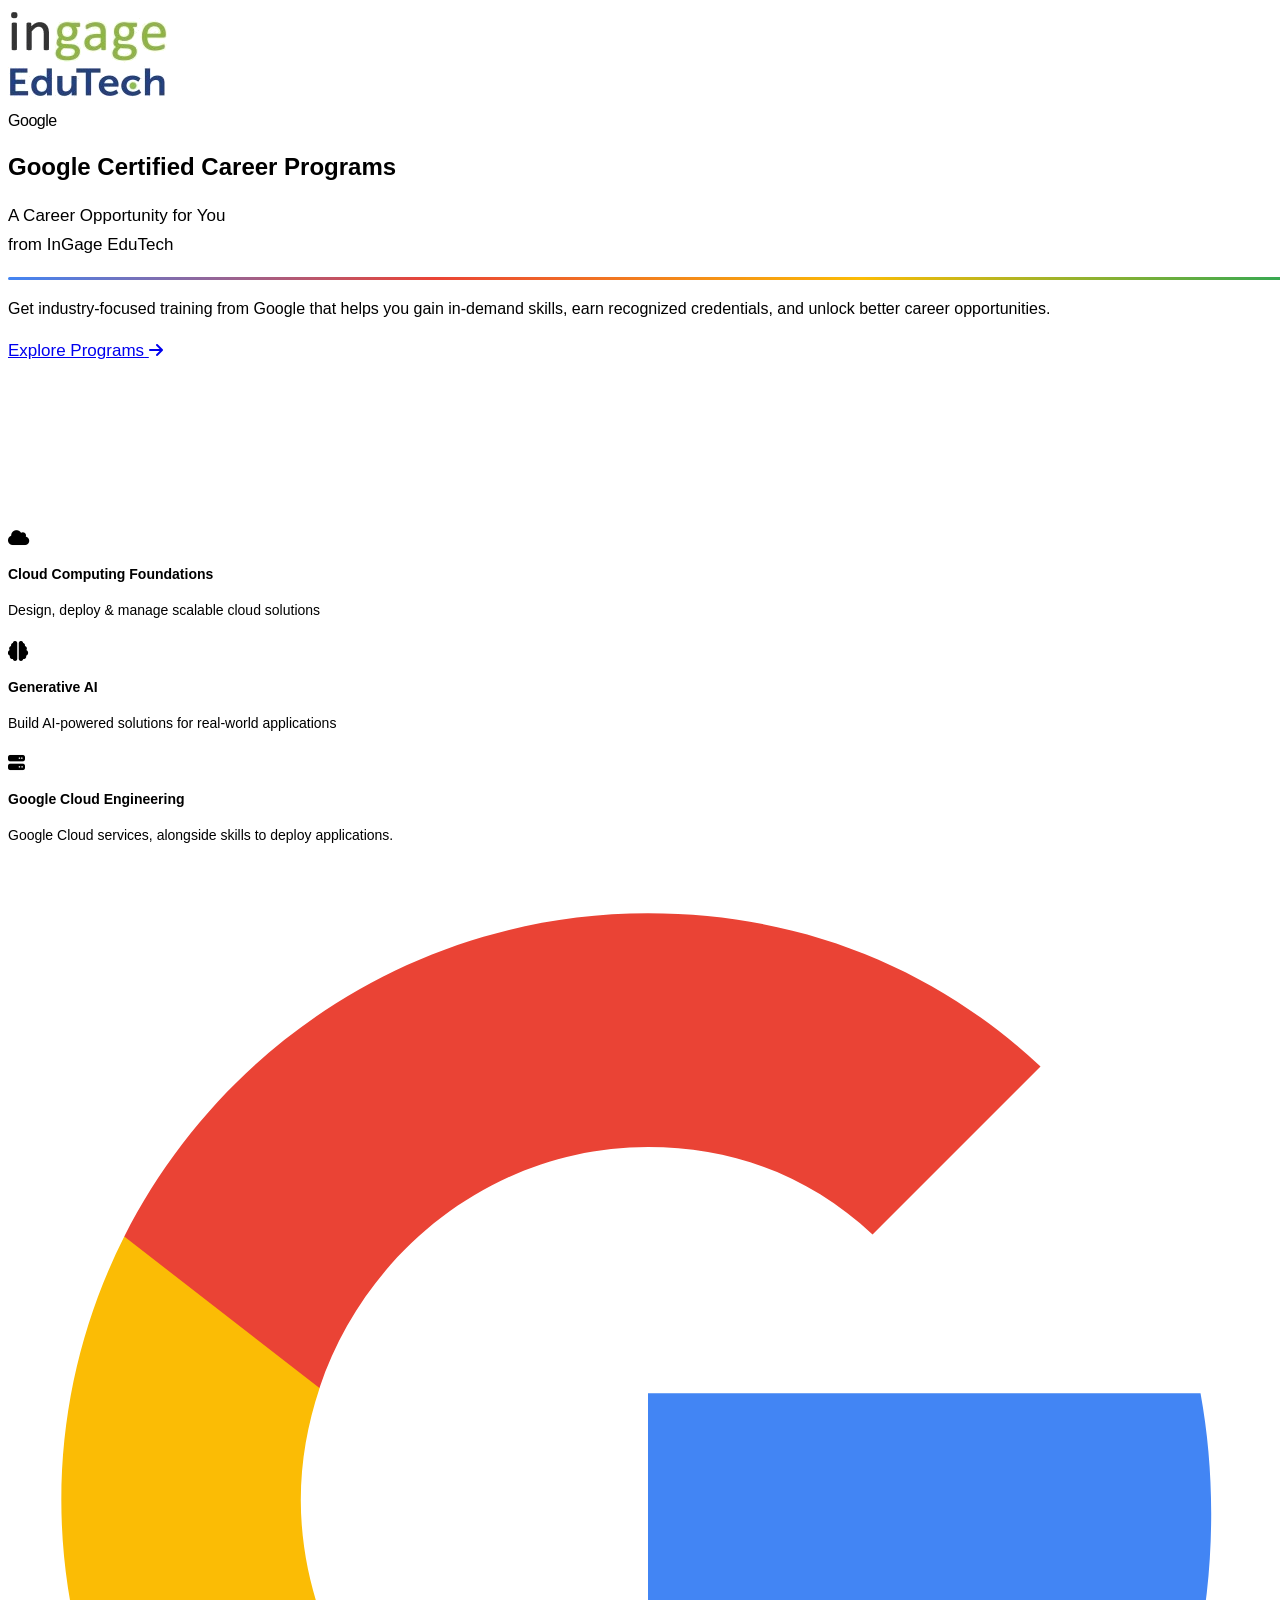
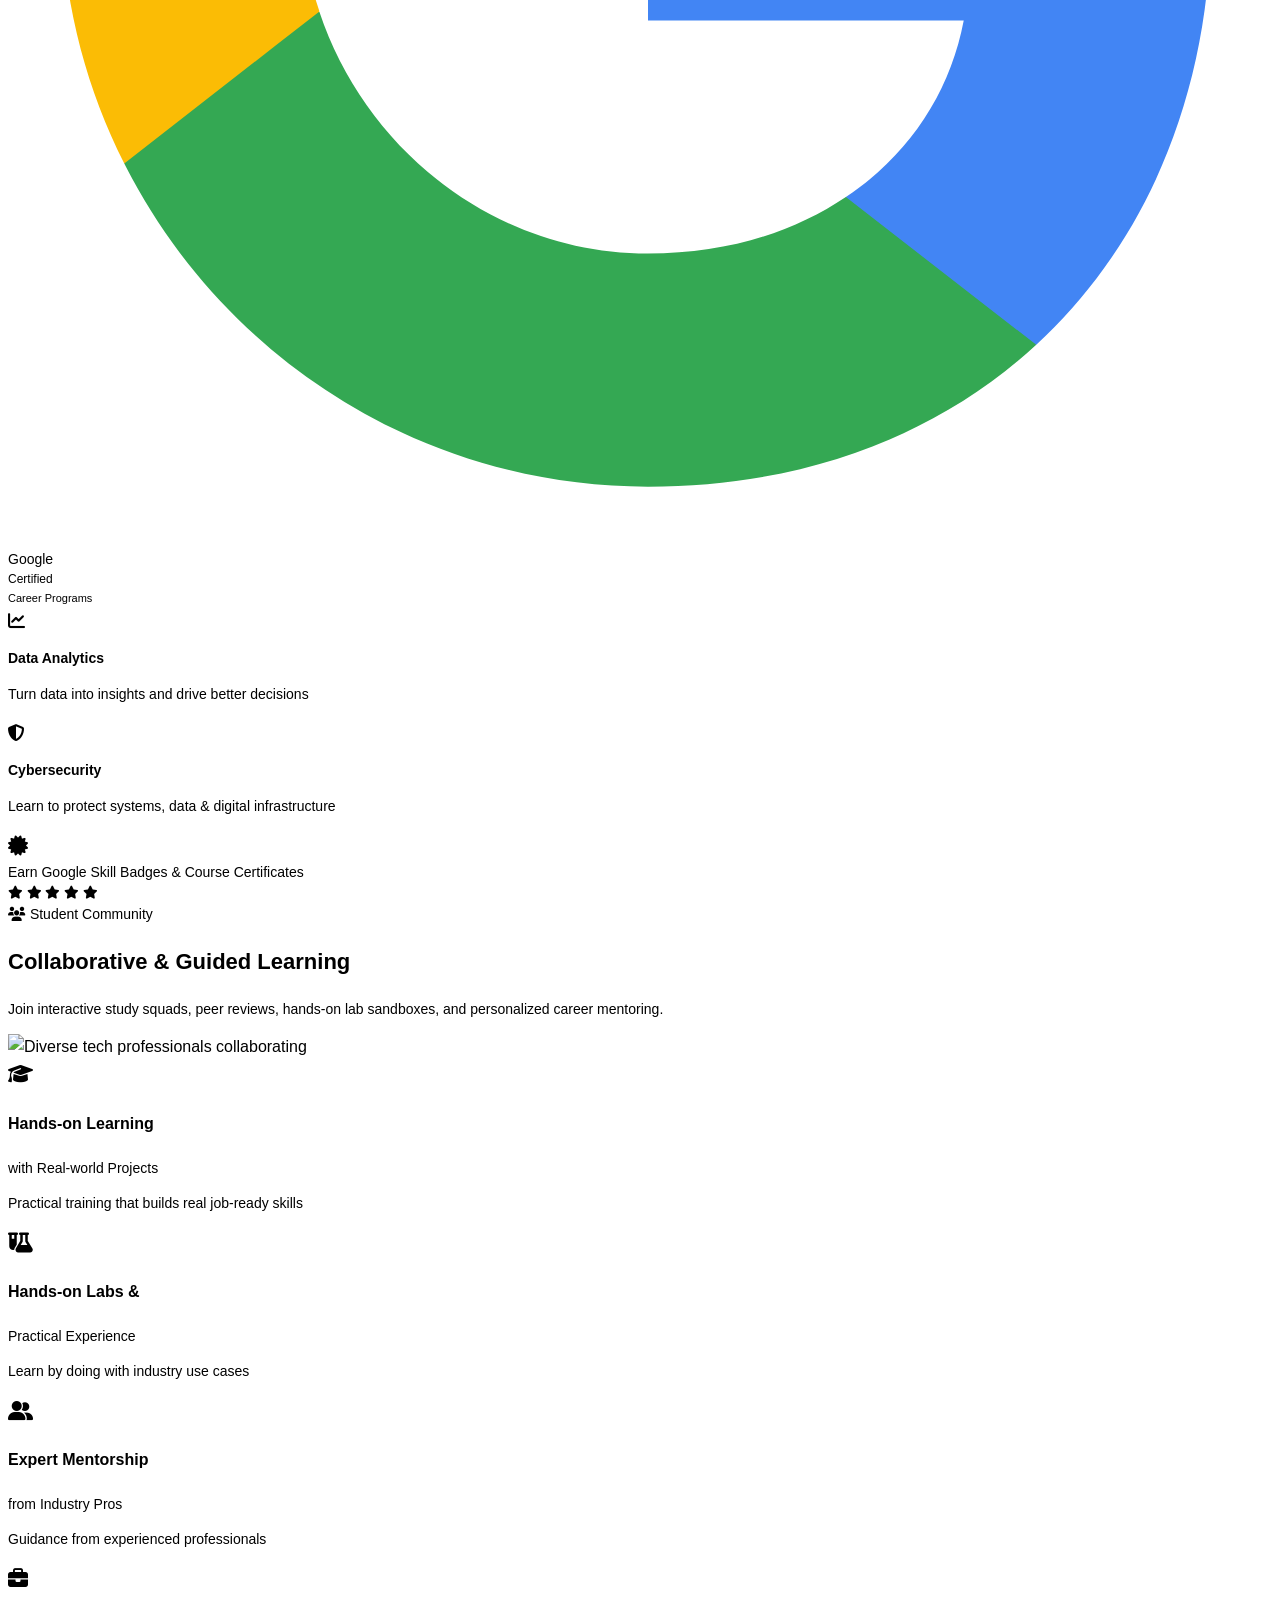
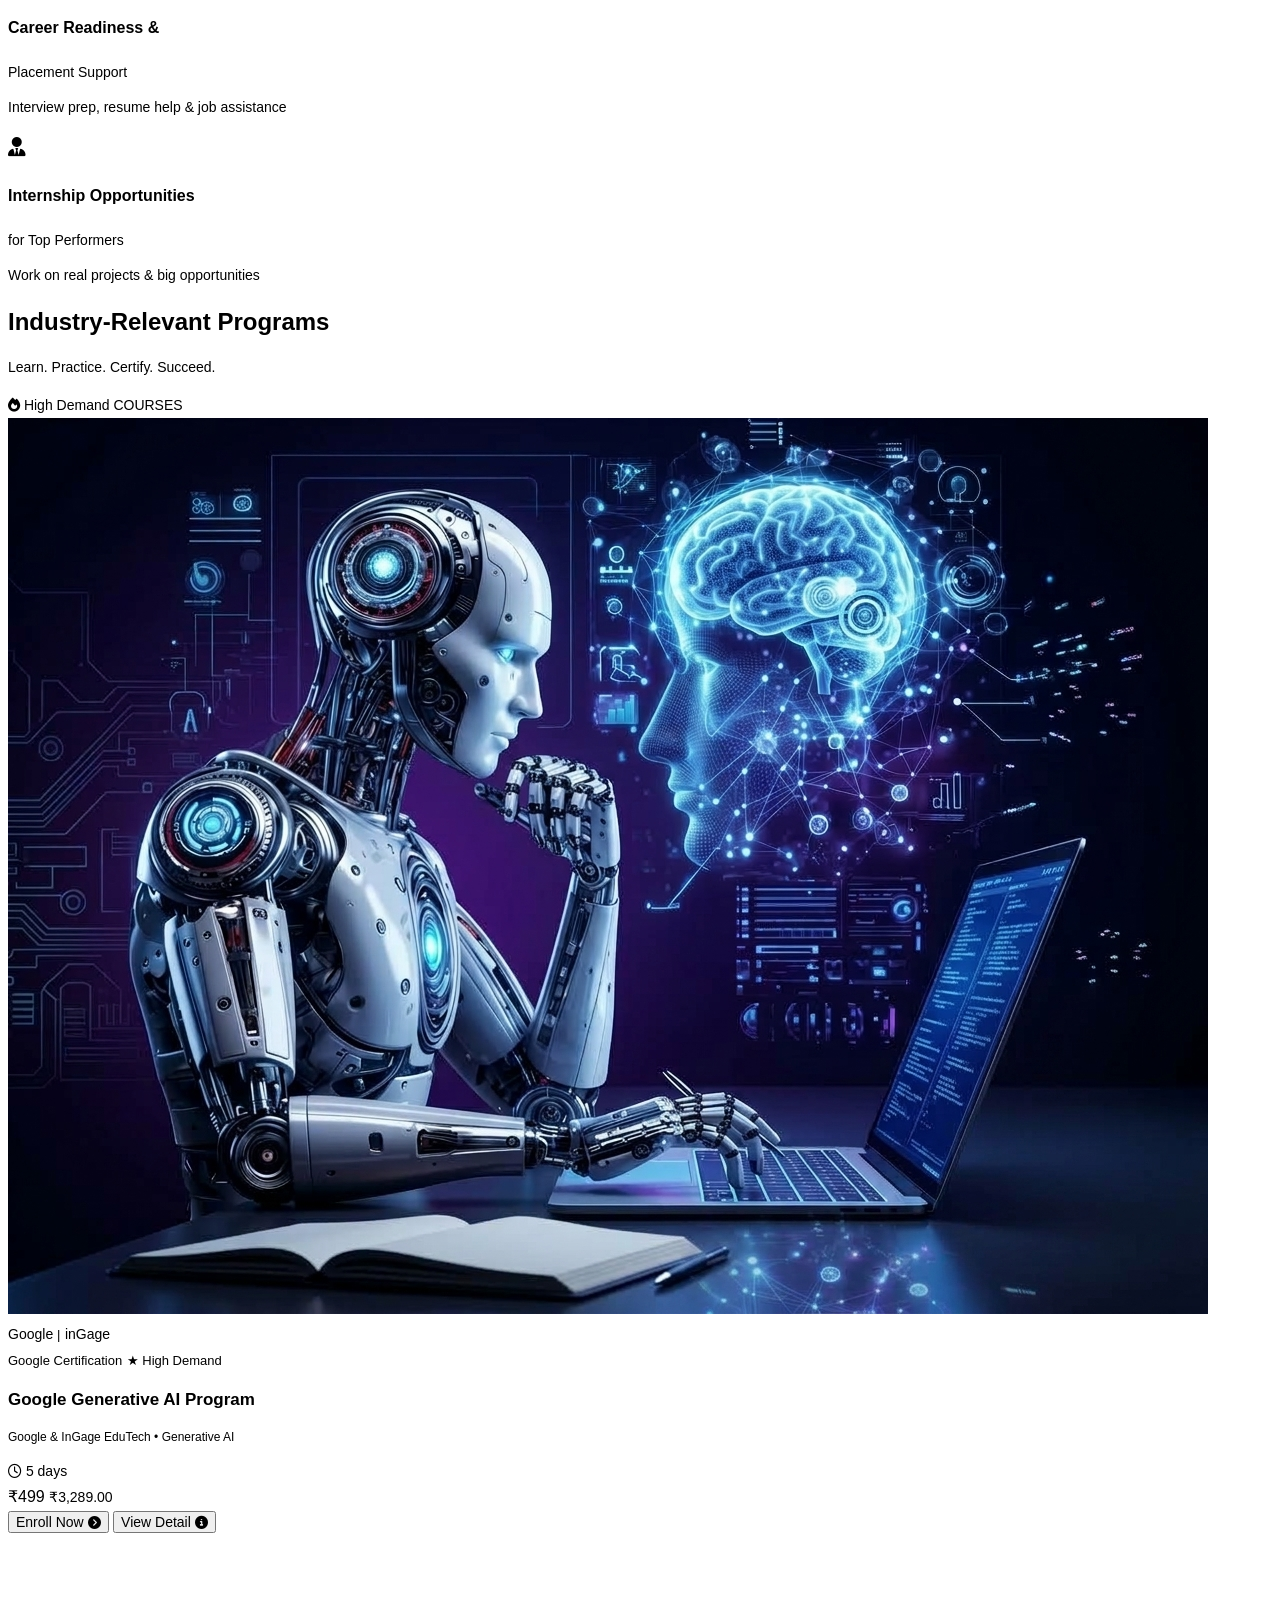
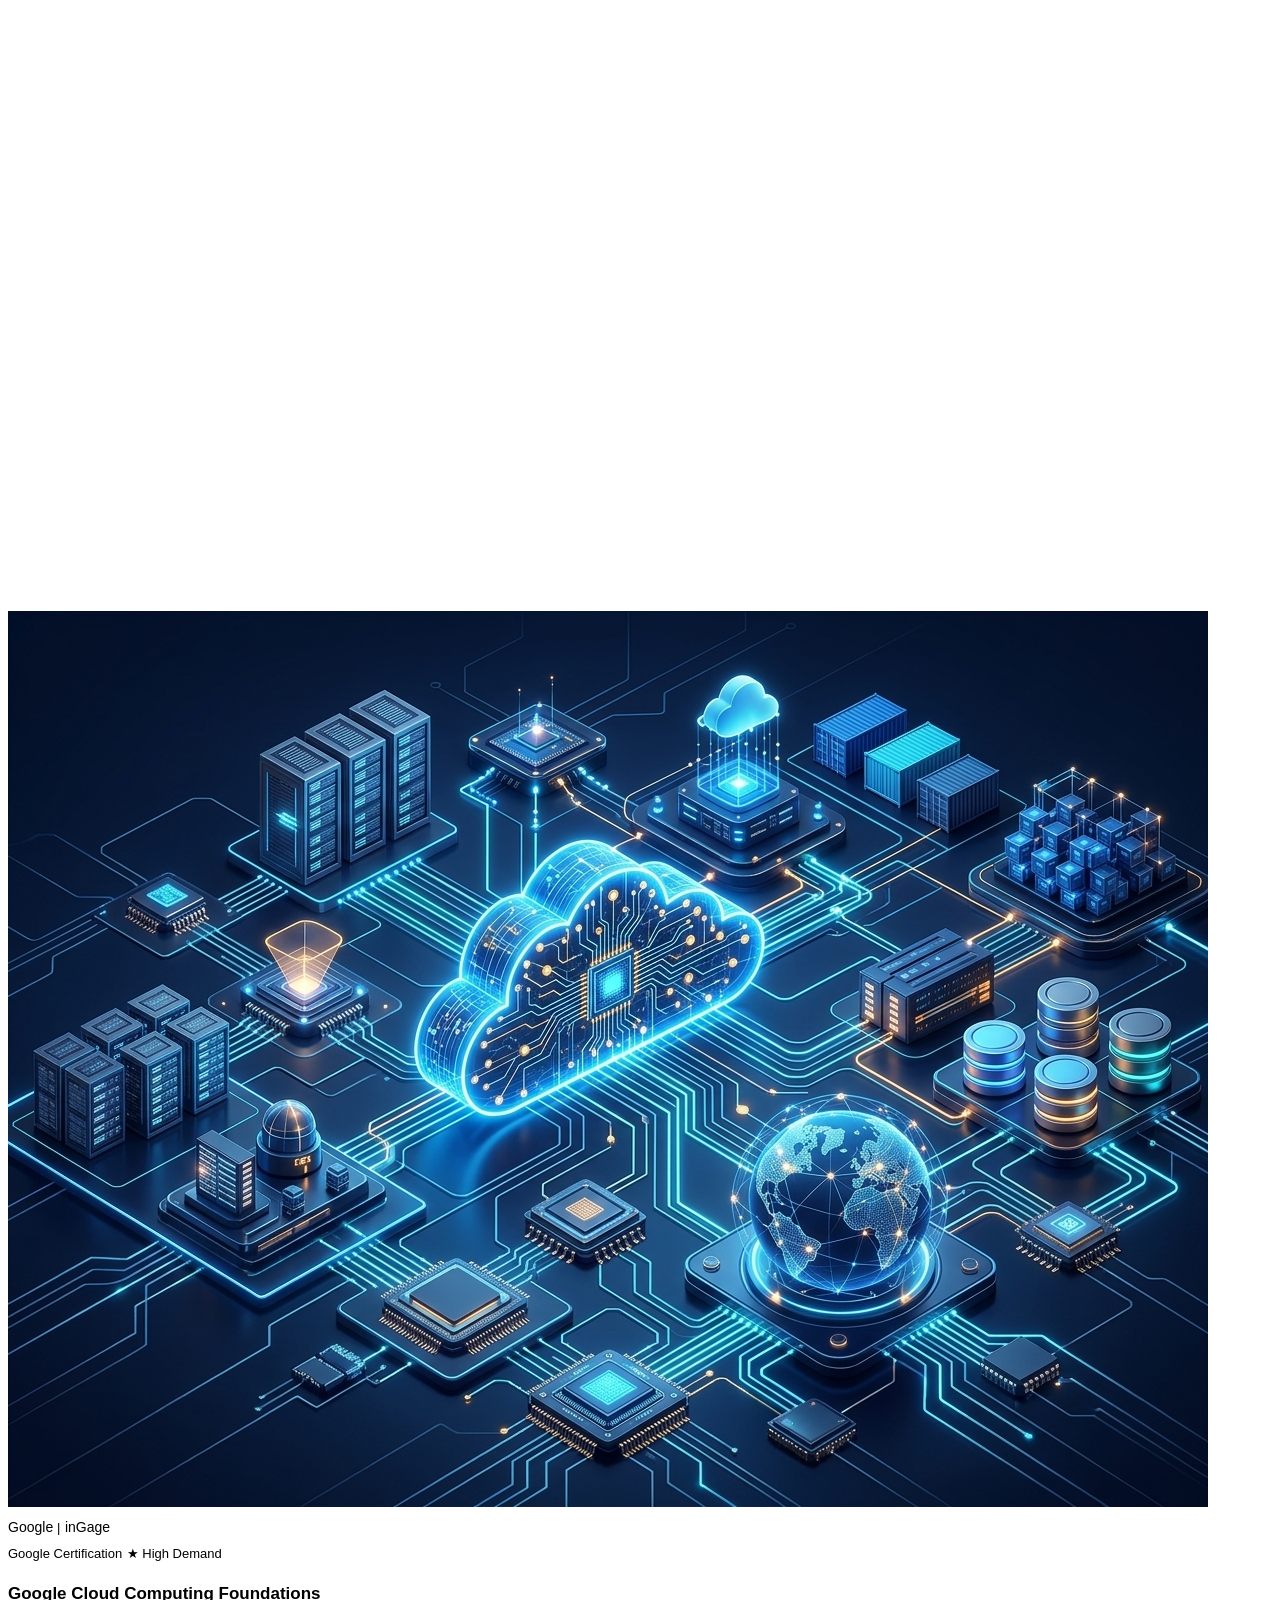
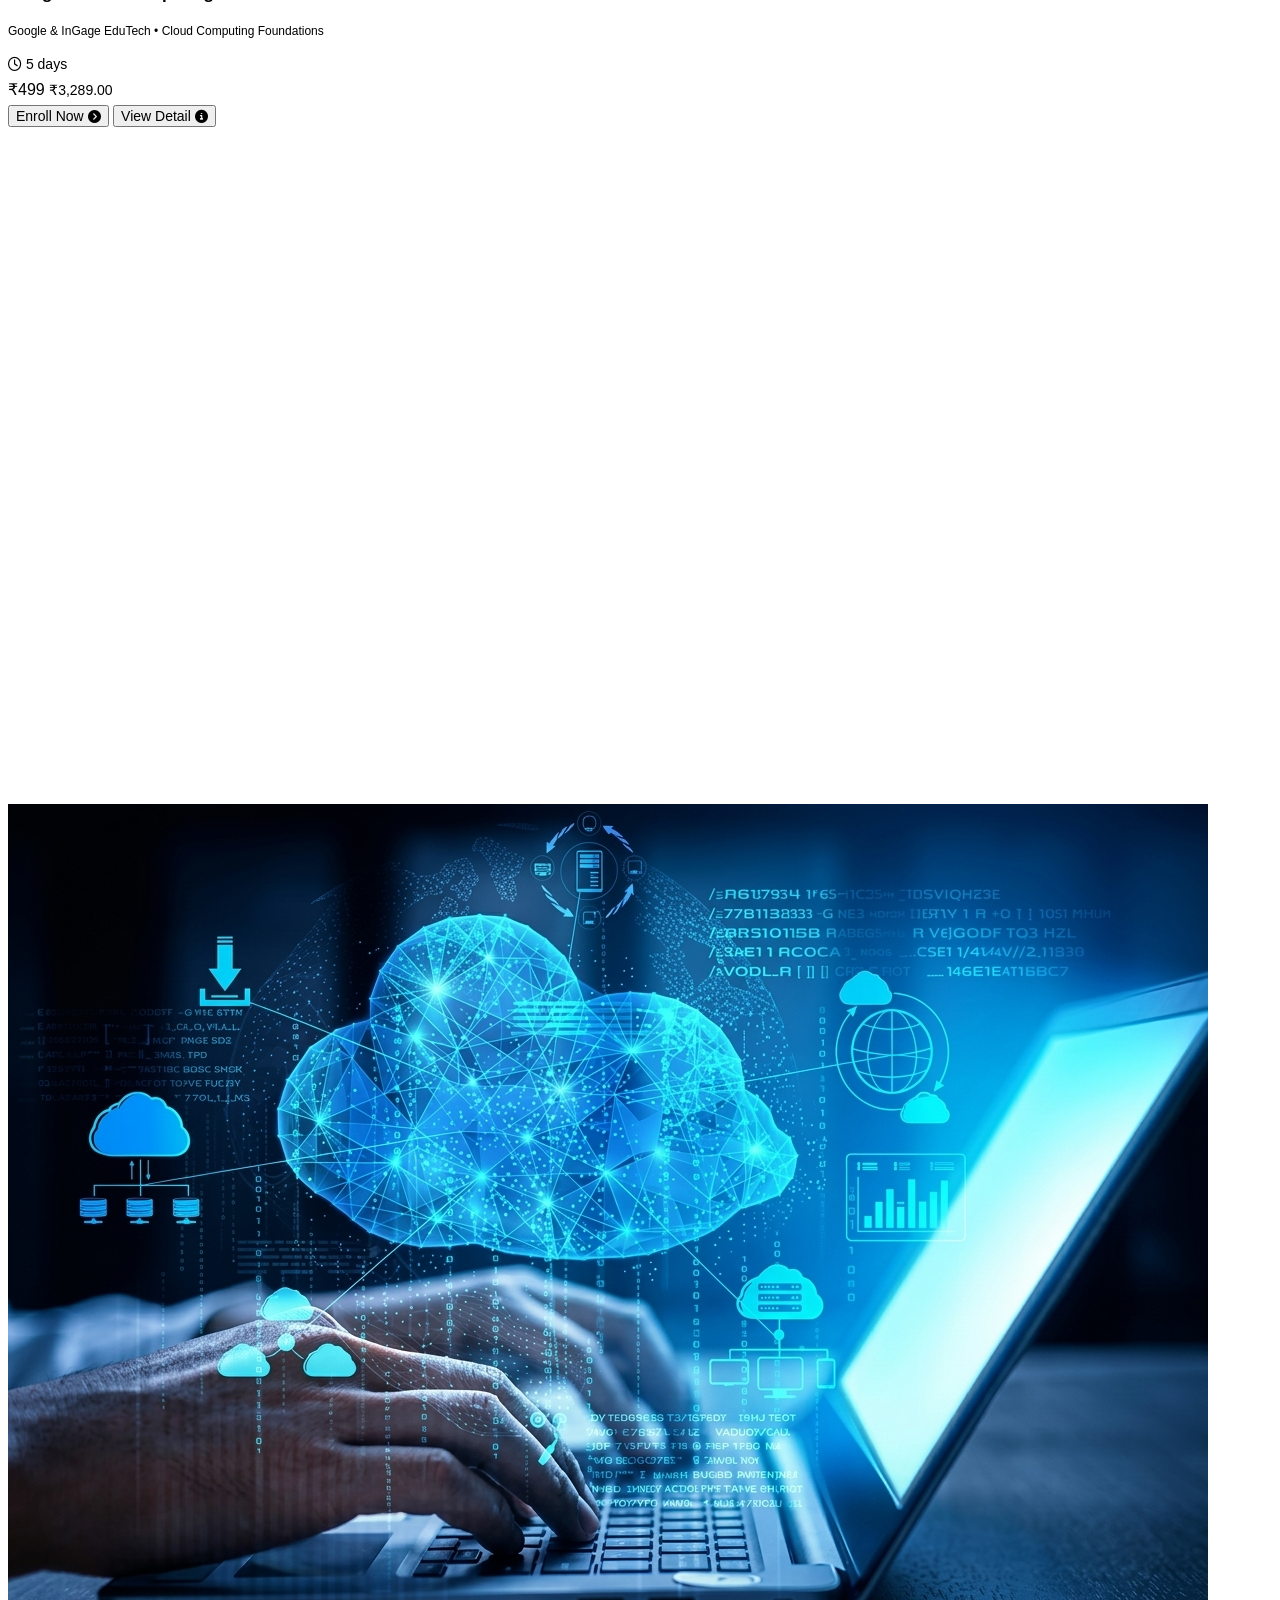
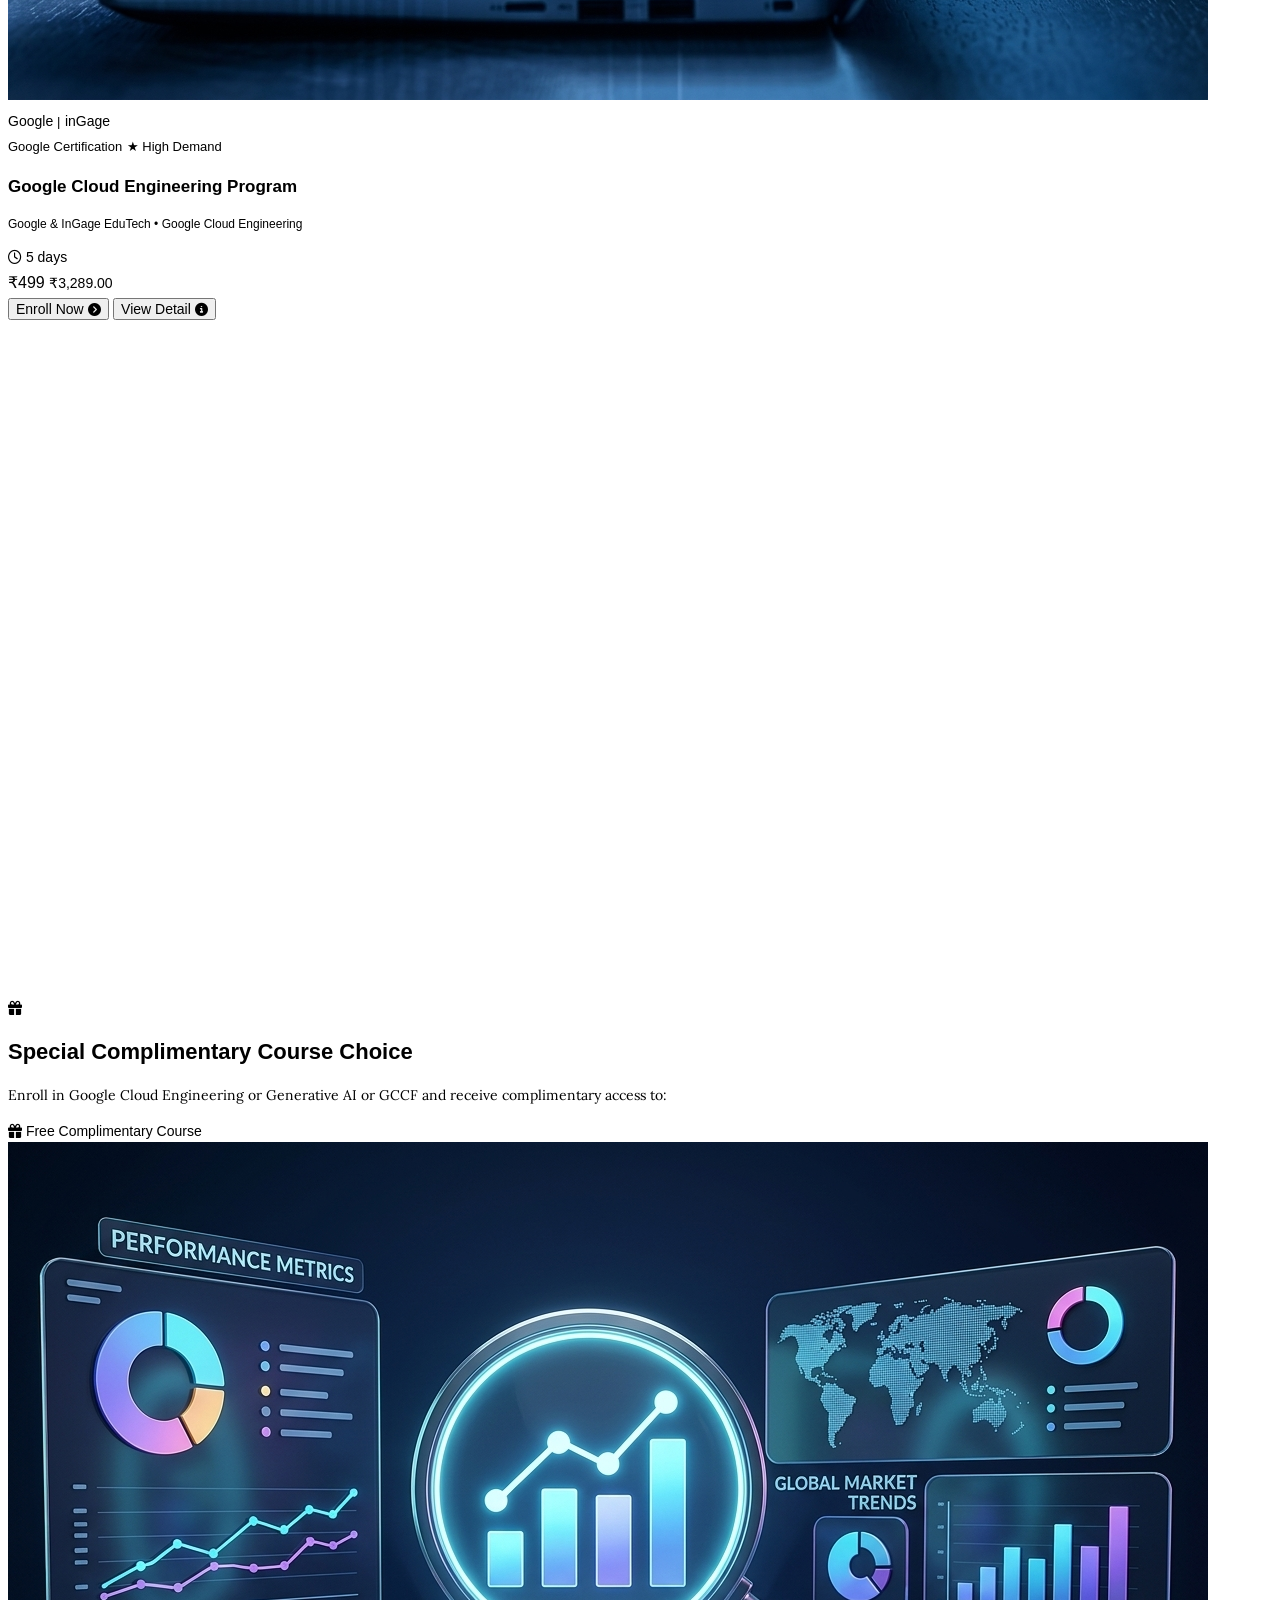
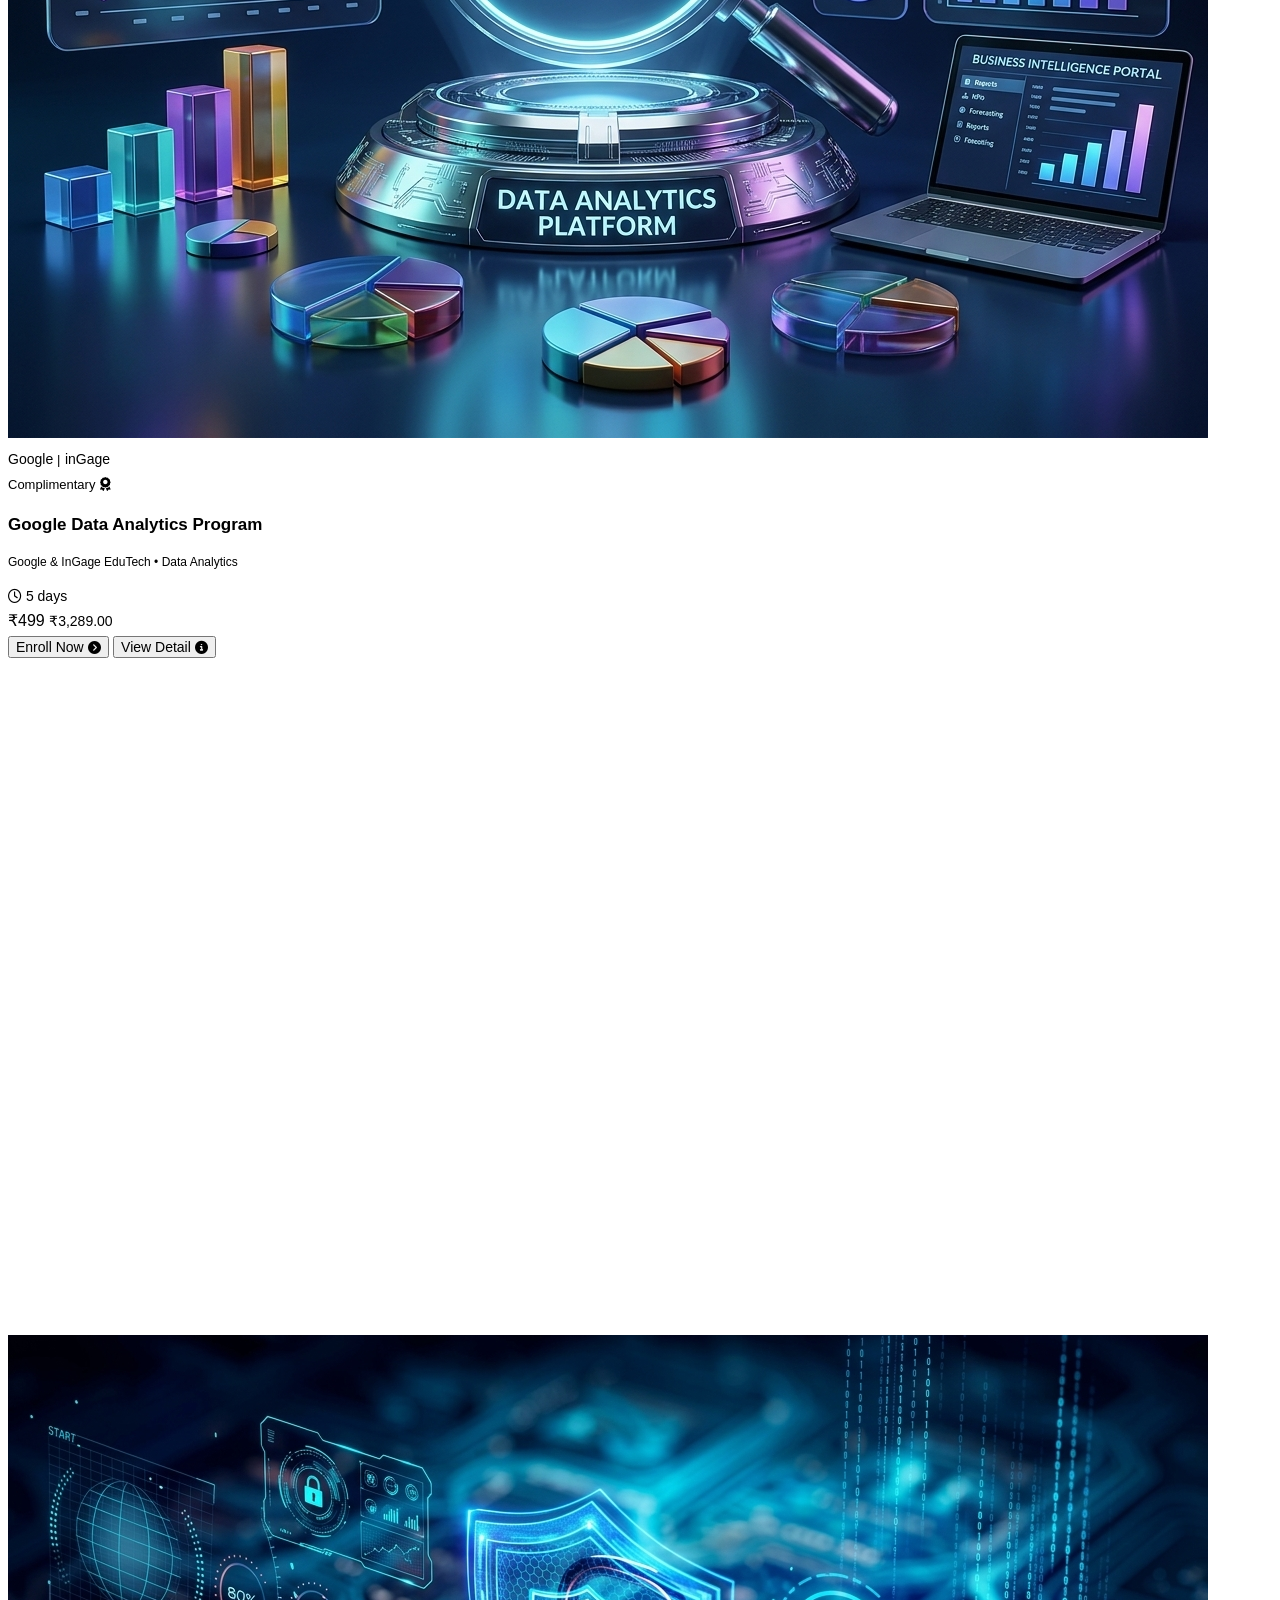
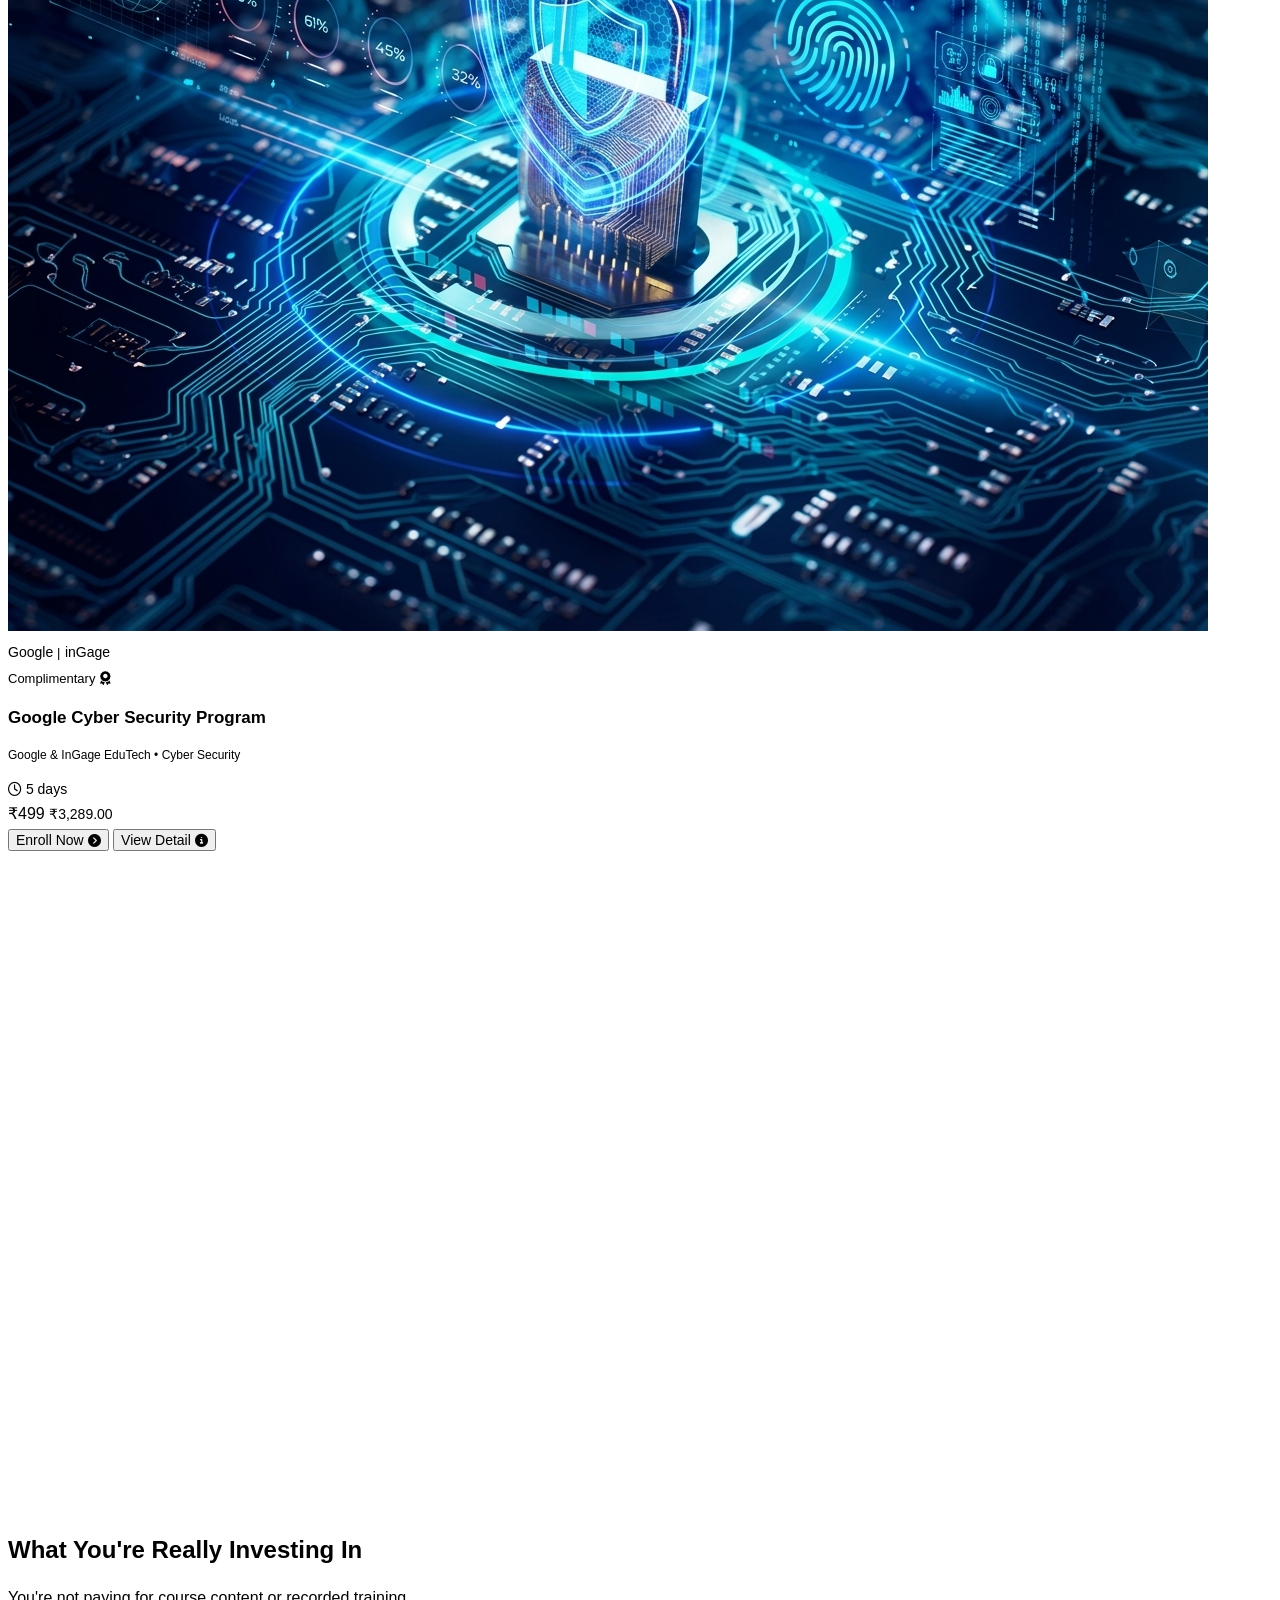
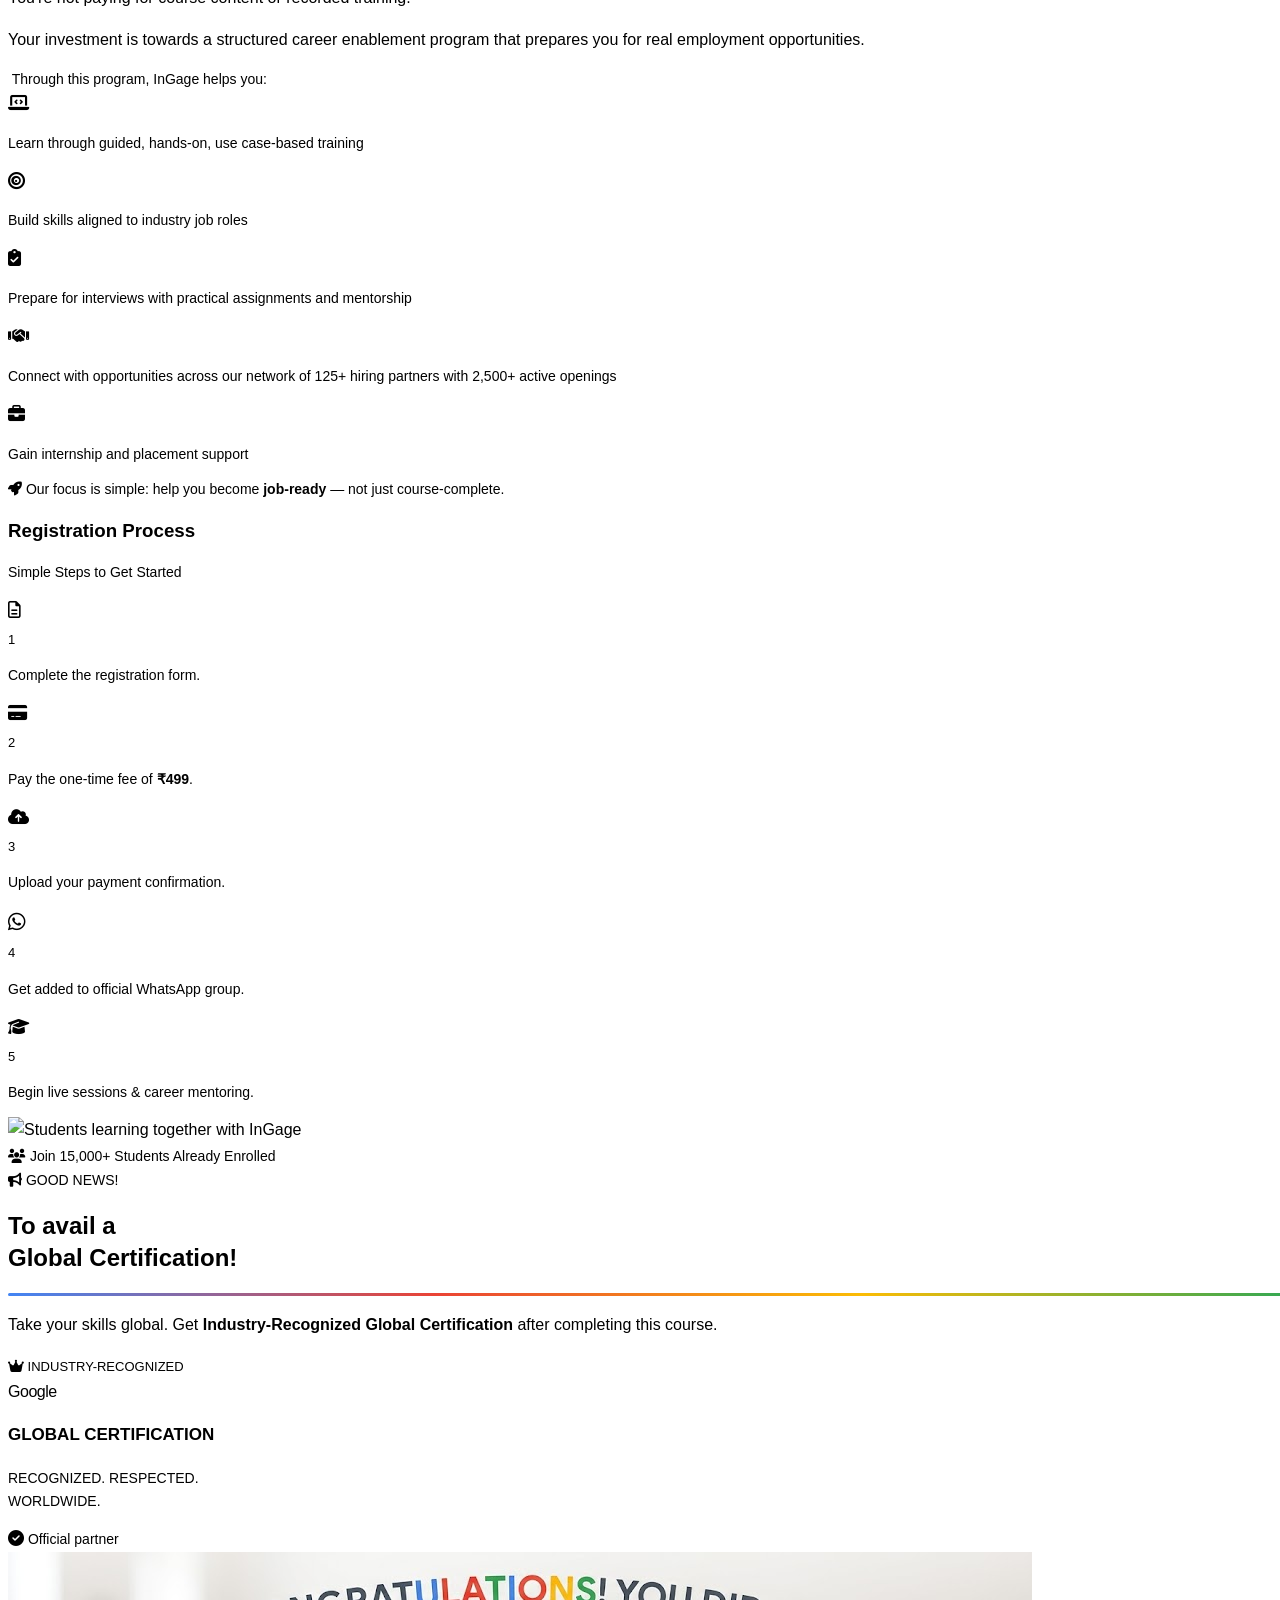
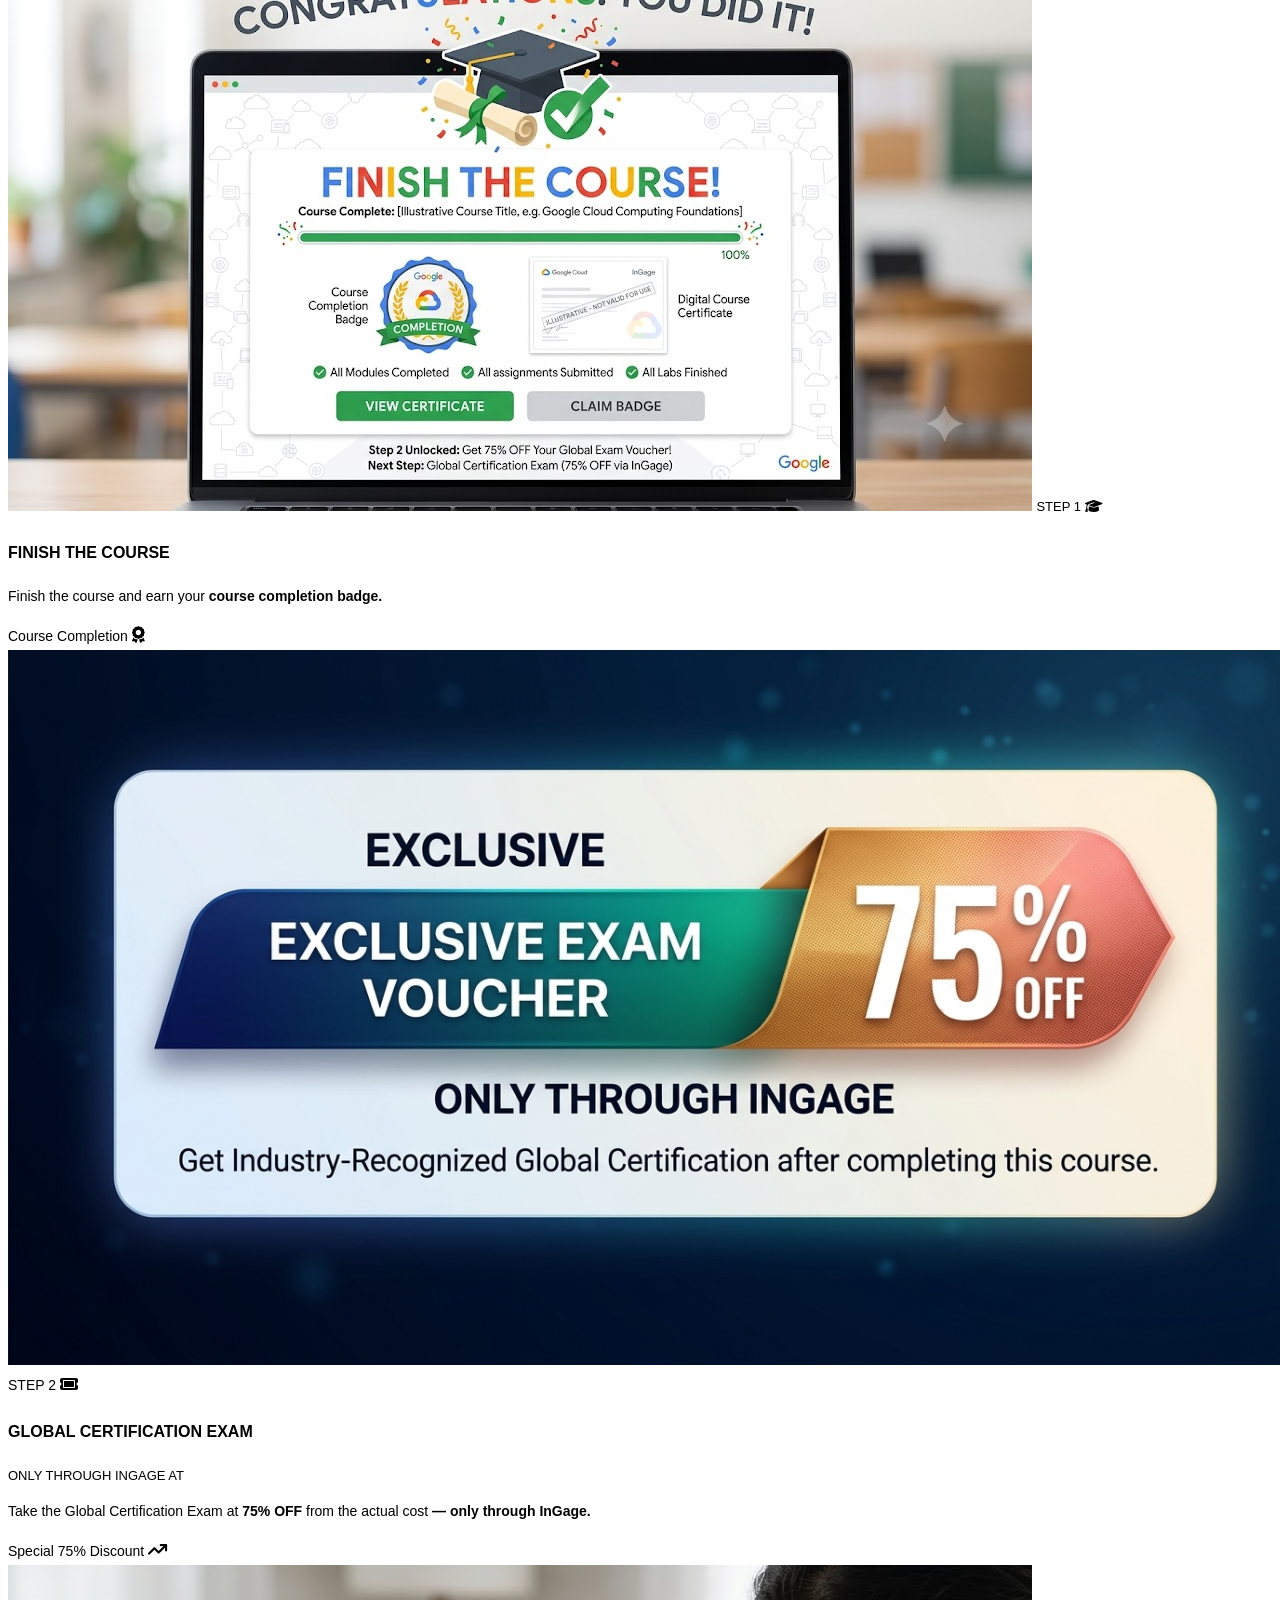
==== index.html @ 7e26aeb7 "Initial commit" ====
<!DOCTYPE html>
<html class="scroll-smooth" lang="en">
<head>
<meta charset="utf-8"/>
<meta content="width=device-width, initial-scale=1.0" name="viewport"/>
<title>Google Certified Career Programs | InGage EduTech</title>

<!-- Google Fonts: Plus Jakarta Sans, Caveat & Lora (Serif) -->
<link href="https://fonts.googleapis.com" rel="preconnect"/>
<link crossorigin="" href="https://fonts.gstatic.com" rel="preconnect"/>
<link href="https://fonts.googleapis.com/css2?family=Caveat:wght@600;700&amp;family=Lora:ital,wght@0,400;0,500;0,600;0,700;1,400;1,600&amp;family=Plus+Jakarta+Sans:ital,wght@0,300;0,400;0,500;0,600;0,700;0,800;1,400&amp;display=swap" rel="stylesheet"/>

<!-- Apple San Francisco (SF Pro Display) Web Font -->
<link href="https://fonts.cdnfonts.com/css/sf-pro-display" rel="stylesheet"/>

<!-- FontAwesome Icons -->
<link crossorigin="anonymous" href="https://cdnjs.cloudflare.com/ajax/libs/font-awesome/6.5.1/css/all.min.css" integrity="sha512-DTOQO9RWCH3ppGqcWaEA1BIZOC6xxalwEsw9c2QQeAIftl+Vegovlnee1c9QX4TctnWMn13TZye+giMm8e2LwA==" referrerpolicy="no-referrer" rel="stylesheet"/>

<!-- Load Tailwind Configuration (must load before Tailwind CDN) -->
<script src="scriptV2.js"></script>

<!-- Tailwind CSS v3 with Forms & Container Queries -->
<script src="https://cdn.tailwindcss.com?plugins=forms,container-queries"></script>

<!-- Custom Stylesheet -->
<link rel="stylesheet" href="styleV2.css"/>

<!-- San Francisco Typography Priority -->
<style>
  html, body, button, input, select, textarea {
    font-family: -apple-system, BlinkMacSystemFont, "SF Pro Display", "SF Pro Text", "San Francisco", "Helvetica Neue", Helvetica, Arial, sans-serif;
  }
  .font-sf, .font-sans, .font-display, .font-title, .font-script {
    font-family: -apple-system, BlinkMacSystemFont, "SF Pro Display", "SF Pro Text", "San Francisco", "Helvetica Neue", Helvetica, Arial, sans-serif !important;
  }
</style>
</head>
<body class="bg-white text-slate-800 font-sf antialiased overflow-x-hidden min-h-screen selection:bg-blue-600 selection:text-white">

<!-- ========================================================================= -->
<!-- SECTION 1: HERO AREA (Ref: Screenshot ...175946.jpg)                      -->
<!-- ========================================================================= -->
<section class="relative pt-3 pb-8 px-4 sm:px-8 lg:px-10 xl:px-12 w-full flex flex-col mx-auto max-w-[1600px]" data-purpose="hero-section" id="hero">
  
  <!-- Header: inGage EduTech | Google -->
  <header class="flex items-center gap-0 mb-3 sm:mb-4">
    <div class="flex items-center gap-2.5 sm:gap-4 flex-nowrap">
      
      <!-- inGage EduTech Logo (First) -->
      <img src="src/ingage-logo-clean.png" alt="inGage EduTech" class="h-7 sm:h-10 md:h-12 w-auto object-contain select-none" />
      
      <!-- Thin Divider -->
      <div class="h-6 sm:h-9 md:h-10 w-[2px] bg-slate-300"></div>
      
      <!-- Google Logo Text in Brand Colors (Second) -->
      <span class="text-2xl sm:text-4xl md:text-5xl font-bold tracking-tighter select-none font-sf" style="letter-spacing: -0.03em;">
        <span class="text-[#4285F4]">G</span><span class="text-[#EA4335]">o</span><span class="text-[#FBBC05]">o</span><span class="text-[#4285F4]">g</span><span class="text-[#34A853]">l</span><span class="text-[#EA4335]">e</span>
      </span>
      
    </div>
  </header>

  <!-- Hero Main Content Grid -->
  <div class="grid grid-cols-1 lg:grid-cols-12 gap-8 items-start mt-3 sm:mt-4">
    
    <!-- Left Column: Headlines & CTA -->
    <div class="lg:col-span-5 z-10 lg:pt-10 xl:pt-12">
      <h1 class="text-3xl sm:text-5xl lg:text-6xl font-black text-slate-900 tracking-tight leading-[1.12] sm:leading-[1.08]">
        Google Certified
        <span class="text-blue-600 block mt-1">Career Programs</span>
      </h1>
      
      <div class="mt-4 inline-block">
        <p class="text-base sm:text-xl font-bold text-slate-800">
          A Career Opportunity for You <br class="hidden sm:inline"/>from <span class="font-extrabold text-slate-800">In<span class="text-[#8cb93c]">Gage</span> EduTech</span>
        </p>
        <div class="rainbow-underline w-full mt-2"></div>
      </div>
      
      <p class="mt-5 sm:mt-6 text-slate-600 text-sm sm:text-lg leading-relaxed font-normal">
        Get industry-focused training from Google that helps you gain in-demand skills, earn recognized credentials, and unlock better career opportunities.
      </p>

      <!-- CTAs -->
      <div class="mt-6 sm:mt-8 flex flex-wrap items-center gap-3.5">
        <a class="btn-hero-primary group inline-flex items-center justify-center w-full sm:w-auto px-7 py-3.5 rounded-xl bg-gradient-to-r from-blue-600 via-blue-600 to-indigo-600 text-white font-semibold text-base shadow-lg shadow-blue-500/30 text-center" href="#industry-programs">
          <span>Explore Programs</span>
          <i class="fa-solid fa-arrow-right ml-2.5 text-sm transform group-hover:translate-x-1.5 transition-transform duration-300"></i>
        </a>
      </div>
    </div>

    <!-- Right Column: Programs Branch Diagram -->
    <div class="lg:col-span-7 relative">
      <div class="relative bg-gradient-to-br from-emerald-950 via-[#064e3b] to-slate-950 border-2 border-emerald-500/50 rounded-3xl p-4 sm:p-7 shadow-2xl overflow-hidden">
        
        <!-- Dark Green ambient glow overlays -->
        <div class="absolute inset-0 bg-gradient-to-br from-emerald-900/40 via-transparent to-teal-950/60 pointer-events-none"></div>
        <div class="absolute -right-16 -top-16 w-72 h-72 bg-emerald-500/20 rounded-full blur-3xl pointer-events-none"></div>
        <div class="absolute -left-16 -bottom-16 w-72 h-72 bg-green-500/15 rounded-full blur-3xl pointer-events-none"></div>
        <!-- Background decorative dot matrix -->
        <div class="absolute top-4 right-4 w-32 h-24 dot-pattern opacity-30 pointer-events-none"></div>

        <!-- Interactive Canvas & Diagram Container -->
        <div id="diagram-canvas-container" class="relative w-full z-10">
          
          <!-- Overlay SVG for Animated Connection Lines (Desktop only) -->
          <svg id="diagram-svg" class="hidden md:block absolute inset-0 w-full h-full pointer-events-none z-0 overflow-visible"></svg>

          <!-- Branching Diagram Cards Grid -->
          <div class="grid grid-cols-1 md:grid-cols-3 gap-6 sm:gap-4 items-center relative z-10 py-2">
            
            <!-- Left Branches (Shows above Hub on mobile, left on md+) -->
            <div class="flex flex-col gap-3.5 sm:gap-5 order-2 md:order-1">
              
              <!-- 1) Cloud Computing Foundations -->
              <div id="card-cloud" class="diagram-card p-3 sm:p-3.5 bg-white rounded-2xl border-2 border-emerald-300 shadow-sm flex items-start gap-3 hover:shadow-md transition">
                <div class="w-10 h-10 rounded-xl bg-white border-2 border-emerald-500 flex items-center justify-center text-emerald-600 flex-shrink-0 shadow-sm">
                  <i class="fa-solid fa-cloud text-base"></i>
                </div>
                <div>
                  <h2 class="text-xs sm:text-sm font-bold text-slate-900">Cloud Computing Foundations</h2>
                  <p class="text-[11px] text-slate-500 leading-tight mt-0.5">Design, deploy &amp; manage scalable cloud solutions</p>
                </div>
              </div>
              
              <!-- 2) Generative AI -->
              <div id="card-genai" class="diagram-card p-3 sm:p-3.5 bg-white rounded-2xl border-2 border-purple-300 shadow-sm flex items-start gap-3 hover:shadow-md transition">
                <div class="w-10 h-10 rounded-xl bg-purple-600 flex items-center justify-center text-white flex-shrink-0 shadow-sm">
                  <i class="fa-solid fa-brain text-lg"></i>
                </div>
                <div>
                  <h2 class="text-xs sm:text-sm font-bold text-slate-900">Generative AI</h2>
                  <p class="text-[11px] text-slate-500 leading-tight mt-0.5">Build AI-powered solutions for real-world applications</p>
                </div>
              </div>
              
              <!-- 3) Google Cloud Engineering -->
              <div id="card-software" class="diagram-card p-3 sm:p-3.5 bg-white rounded-2xl border-2 border-amber-300 shadow-sm flex items-start gap-3 hover:shadow-md transition">
                <div class="w-10 h-10 rounded-xl bg-amber-500 flex items-center justify-center text-white flex-shrink-0 shadow-sm">
                  <i class="fa-solid fa-server text-base"></i>
                </div>
                <div>
                  <h2 class="text-xs sm:text-sm font-bold text-slate-900">Google Cloud Engineering</h2>
                  <p class="text-[11px] text-slate-500 leading-tight mt-0.5">Google Cloud services, alongside skills to deploy applications.</p>
                </div>
              </div>
              
            </div>

            <!-- Central Hub Node -->
            <div class="flex flex-col items-center justify-center text-center px-2 py-2 sm:py-4 order-1 md:order-2 relative z-20">
              <div id="hub-node" class="relative w-28 h-28 sm:w-32 sm:h-32 rounded-full bg-white border-4 border-slate-100 hub-glow-effect flex flex-col items-center justify-center p-2.5 sm:p-3 shadow-xl cursor-pointer">
                <!-- Google G 4-Color Logo SVG -->
                <svg class="w-8 h-8 sm:w-10 sm:h-10 mb-1" viewBox="0 0 24 24">
                  <path fill="#4285F4" d="M22.56 12.25c0-.78-.07-1.53-.2-2.25H12v4.26h5.92c-.26 1.37-1.04 2.53-2.21 3.31v2.77h3.57c2.08-1.92 3.28-4.74 3.28-8.09z"/>
                  <path fill="#34A853" d="M12 23c2.97 0 5.46-.98 7.28-2.66l-3.57-2.77c-.98.66-2.23 1.06-3.71 1.06-2.86 0-5.29-1.93-6.16-4.53H2.18v2.84C3.99 20.53 7.7 23 12 23z"/>
                  <path fill="#FBBC05" d="M5.84 14.09c-.22-.66-.35-1.36-.35-2.09s.13-1.43.35-2.09V7.06H2.18C1.43 8.55 1 10.22 1 12s.43 3.45 1.18 4.94l2.85-2.22.81-.63z"/>
                  <path fill="#EA4335" d="M12 5.38c1.62 0 3.06.56 4.21 1.64l3.15-3.15C17.45 2.09 14.97 1 12 1 7.7 1 3.99 3.47 2.18 7.06l3.66 2.84c.87-2.6 3.3-4.52 6.16-4.52z"/>
                </svg>
                <div class="text-[11px] sm:text-xs font-black text-slate-900 leading-tight">Google</div>
                <div class="text-[9px] sm:text-[10px] font-bold text-slate-800 uppercase tracking-tight">Certified</div>
                <div class="text-[8px] text-slate-500 font-medium">Career Programs</div>
              </div>
            </div>

            <!-- Right Branches & Badge Note -->
            <div class="flex flex-col gap-3.5 sm:gap-5 order-3">
              
              <!-- Data Analytics -->
              <div id="card-data" class="diagram-card p-3 sm:p-3.5 bg-white rounded-2xl border-2 border-emerald-400 shadow-sm flex items-start gap-3 hover:shadow-md transition">
                <div class="w-10 h-10 rounded-xl bg-emerald-600 flex items-center justify-center text-white flex-shrink-0 shadow-sm">
                  <i class="fa-solid fa-chart-line text-base"></i>
                </div>
                <div>
                  <h2 class="text-xs sm:text-sm font-bold text-slate-900">Data Analytics</h2>
                  <p class="text-[11px] text-slate-500 leading-tight mt-0.5">Turn data into insights and drive better decisions</p>
                </div>
              </div>
              
              <!-- Cybersecurity -->
              <div id="card-cyber" class="diagram-card p-3 sm:p-3.5 bg-white rounded-2xl border-2 border-blue-400 shadow-sm flex items-start gap-3 hover:shadow-md transition">
                <div class="w-10 h-10 rounded-xl bg-blue-600 flex items-center justify-center text-white flex-shrink-0 shadow-sm">
                  <i class="fa-solid fa-shield-halved text-base"></i>
                </div>
                <div>
                  <h2 class="text-xs sm:text-sm font-bold text-slate-900">Cybersecurity</h2>
                  <p class="text-[11px] text-slate-500 leading-tight mt-0.5">Learn to protect systems, data &amp; digital infrastructure</p>
                </div>
              </div>
              
              <!-- Badges & Ratings Callout Card -->
              <div id="card-badge" class="diagram-card p-3 sm:p-3.5 bg-blue-50/80 rounded-2xl border border-dashed border-blue-400 flex items-center gap-3">
                <div class="w-10 h-10 rounded-xl bg-blue-600 text-white flex items-center justify-center flex-shrink-0 shadow-sm">
                  <i class="fa-solid fa-certificate text-lg"></i>
                </div>
                <div>
                  <div class="text-[11px] sm:text-xs font-bold text-slate-900 leading-tight">Earn Google Skill Badges &amp; Course Certificates</div>
                  <div class="flex items-center gap-1 text-blue-600 text-[10px] mt-1">
                    <i class="fa-solid fa-star"></i>
                    <i class="fa-solid fa-star"></i>
                    <i class="fa-solid fa-star"></i>
                    <i class="fa-solid fa-star"></i>
                    <i class="fa-solid fa-star"></i>
                  </div>
                </div>
              </div>
              
            </div>
          </div>
        </div>


      </div>
    </div>
  </div>

  <!-- Collaborative & Guided Learning (Full Width Row) -->
  <div class="mt-8 rounded-3xl overflow-hidden border border-slate-200/90 shadow-soft bg-gradient-to-r from-blue-900 via-indigo-950 to-slate-900 text-white w-full">
    <div class="grid grid-cols-1 md:grid-cols-12 items-center">
      <div class="p-6 sm:p-8 lg:p-10 md:col-span-6 lg:col-span-5 z-10">
        <div class="inline-flex items-center gap-2 px-3 py-1 rounded-full bg-blue-500/20 text-blue-300 border border-blue-400/30 text-xs font-bold uppercase tracking-wider mb-2">
          <i class="fa-solid fa-users text-blue-400"></i> Student Community
        </div>
        <h3 class="text-xl sm:text-2xl lg:text-3xl font-black text-white leading-tight">
          Collaborative &amp; Guided Learning
        </h3>
        <p class="text-xs sm:text-sm text-slate-300 mt-2 font-light leading-relaxed">
          Join interactive study squads, peer reviews, hands-on lab sandboxes, and personalized career mentoring.
        </p>
      </div>
      <div class="md:col-span-6 lg:col-span-7 relative h-48 sm:h-56 lg:h-64">
        <img alt="Diverse tech professionals collaborating" class="w-full h-full object-cover object-center filter contrast-105" src="https://lh3.googleusercontent.com/aida-public/[base64]"/>
        <div class="absolute inset-0 bg-gradient-to-r from-blue-900/90 via-blue-900/30 to-transparent hidden md:block"></div>
      </div>
    </div>
  </div>

  <!-- 5 Feature Highlights Pill Row -->
  <div class="mt-6 sm:mt-8 bg-gradient-to-r from-lime-50/80 via-white/90 to-emerald-50/80 rounded-3xl p-3.5 sm:p-5 border border-emerald-200/70 shadow-soft">
    <div class="grid grid-cols-1 sm:grid-cols-2 lg:grid-cols-5 gap-3 sm:gap-3">
      <!-- Highlight 1 -->
      <div class="flex items-start gap-3.5 p-3 sm:p-2 rounded-2xl bg-white/70 sm:bg-transparent border border-emerald-100/60 sm:border-0 shadow-2xs sm:shadow-none hover:bg-slate-50 transition">
        <div class="w-11 h-11 rounded-full bg-blue-600 text-white flex items-center justify-center flex-shrink-0 shadow-sm mt-0.5">
          <i class="fa-solid fa-graduation-cap text-lg"></i>
        </div>
        <div>
          <h4 class="text-sm sm:text-base font-bold text-slate-900 leading-snug">Hands-on Learning</h4>
          <div class="text-xs sm:text-sm font-semibold text-blue-700">with Real-world Projects</div>
          <p class="text-xs text-slate-500 mt-1 leading-normal">Practical training that builds real job-ready skills</p>
        </div>
      </div>
      <!-- Highlight 2 -->
      <div class="flex items-start gap-3.5 p-3 sm:p-2 rounded-2xl bg-white/70 sm:bg-transparent border border-emerald-100/60 sm:border-0 sm:border-l sm:border-slate-100 shadow-2xs sm:shadow-none hover:bg-slate-50 transition">
        <div class="w-11 h-11 rounded-full bg-indigo-600 text-white flex items-center justify-center flex-shrink-0 shadow-sm mt-0.5">
          <i class="fa-solid fa-flask-vial text-lg"></i>
        </div>
        <div>
          <h4 class="text-sm sm:text-base font-bold text-slate-900 leading-snug">Hands-on Labs &amp;</h4>
          <div class="text-xs sm:text-sm font-semibold text-indigo-700">Practical Experience</div>
          <p class="text-xs text-slate-500 mt-1 leading-normal">Learn by doing with industry use cases</p>
        </div>
      </div>
      <!-- Highlight 3 -->
      <div class="flex items-start gap-3.5 p-3 sm:p-2 rounded-2xl bg-white/70 sm:bg-transparent border border-emerald-100/60 sm:border-0 lg:border-l lg:border-slate-100 shadow-2xs sm:shadow-none hover:bg-slate-50 transition">
        <div class="w-11 h-11 rounded-full bg-emerald-600 text-white flex items-center justify-center flex-shrink-0 shadow-sm mt-0.5">
          <i class="fa-solid fa-user-group text-lg"></i>
        </div>
        <div>
          <h4 class="text-sm sm:text-base font-bold text-slate-900 leading-snug">Expert Mentorship</h4>
          <div class="text-xs sm:text-sm font-semibold text-emerald-700">from Industry Pros</div>
          <p class="text-xs text-slate-500 mt-1 leading-normal">Guidance from experienced professionals</p>
        </div>
      </div>
      <!-- Highlight 4 -->
      <div class="flex items-start gap-3.5 p-3 sm:p-2 rounded-2xl bg-white/70 sm:bg-transparent border border-emerald-100/60 sm:border-0 sm:border-l sm:border-slate-100 shadow-2xs sm:shadow-none hover:bg-slate-50 transition">
        <div class="w-11 h-11 rounded-full bg-amber-500 text-white flex items-center justify-center flex-shrink-0 shadow-sm mt-0.5">
          <i class="fa-solid fa-briefcase text-lg"></i>
        </div>
        <div>
          <h4 class="text-sm sm:text-base font-bold text-slate-900 leading-snug">Career Readiness &amp;</h4>
          <div class="text-xs sm:text-sm font-semibold text-amber-700">Placement Support</div>
          <p class="text-xs text-slate-500 mt-1 leading-normal">Interview prep, resume help &amp; job assistance</p>
        </div>
      </div>
      <!-- Highlight 5 -->
      <div class="flex items-start gap-3.5 p-3 sm:p-2 rounded-2xl bg-white/70 sm:bg-transparent border border-emerald-100/60 sm:border-0 lg:border-l lg:border-slate-100 shadow-2xs sm:shadow-none hover:bg-slate-50 transition">
        <div class="w-11 h-11 rounded-full bg-rose-500 text-white flex items-center justify-center flex-shrink-0 shadow-sm mt-0.5">
          <i class="fa-solid fa-user-tie text-lg"></i>
        </div>
        <div>
          <h4 class="text-sm sm:text-base font-bold text-slate-900 leading-snug">Internship Opportunities</h4>
          <div class="text-xs sm:text-sm font-semibold text-rose-700">for Top Performers</div>
          <p class="text-xs text-slate-500 mt-1 leading-normal">Work on real projects &amp; big opportunities</p>
        </div>
      </div>
    </div>
  </div>

</section>
<!-- END: Section 1 (Hero Area) -->


<!-- ========================================================================= -->
<!-- SECTION 2: PROGRAMS & OFFERS                                              -->
<!-- ========================================================================= -->
<section class="py-8 sm:py-12 px-4 sm:px-6 lg:px-8 max-w-[1600px] mx-auto space-y-8 sm:space-y-10" data-purpose="programs-and-pricing" id="industry-programs">
  
  <!-- Row 1: Industry-Relevant Programs Container (Horizontal) -->
  <div class="bg-gradient-to-br from-sky-50/70 via-blue-50/50 to-indigo-50/60 border-2 border-blue-100/90 rounded-3xl p-4 sm:p-8 shadow-soft relative">
    <div>
      <div class="flex flex-col sm:flex-row sm:items-center justify-between gap-3 mb-6">
        <div>
          <h2 class="font-sf text-2xl sm:text-3xl font-black text-slate-900 tracking-tight" style="font-family: -apple-system, BlinkMacSystemFont, 'SF Pro Display', 'SF Pro Text', 'San Francisco', sans-serif;">
            Industry-Relevant Programs
          </h2>
          <p class="text-xs sm:text-sm font-semibold text-slate-500 mt-1 uppercase tracking-wider">
            Learn. Practice. Certify. Succeed.
          </p>
          <div class="w-16 h-1 bg-blue-600 rounded-full mt-2"></div>
        </div>
        <span class="inline-flex items-center gap-2 px-3.5 py-1.5 rounded-full bg-blue-100 text-blue-800 text-xs font-black uppercase tracking-wider border border-blue-200 shadow-2xs self-start sm:self-auto">
          <i class="fa-solid fa-fire text-amber-500 flame-pulse"></i> High Demand COURSES
        </span>
      </div>

      <!-- 3-Column Course Cards Grid -->
      <div class="grid grid-cols-1 md:grid-cols-3 gap-6 items-stretch">
        
        <!-- Card 1: Google Generative AI Program -->
        <article class="group relative bg-white rounded-3xl border border-slate-200/90 shadow-soft flex flex-col cursor-pointer hover:shadow-card hover:border-blue-400 transition-all duration-300" data-purpose="course-card">
          <!-- Top Course Thumbnail Image (Static) -->
          <div class="relative overflow-hidden aspect-[16/10] w-full bg-slate-950 rounded-t-3xl">
            <img src="src/genai-card-bg.jpg" alt="Google Generative AI Program" class="w-full h-full object-cover object-center" />
            <div class="absolute inset-0 bg-gradient-to-t from-slate-950/60 via-transparent to-black/20 pointer-events-none"></div>
            
            <!-- Top Left: Google | inGage Brand Pill -->
            <div class="absolute top-3.5 left-3.5 z-10 flex items-center gap-1.5 px-2.5 py-1 rounded-lg bg-slate-950/80 backdrop-blur-md border border-white/20 shadow-sm">
              <span class="text-xs font-bold drop-shadow">
                <span class="text-[#4285F4]">G</span><span class="text-[#EA4335]">o</span><span class="text-[#FBBC05]">o</span><span class="text-[#4285F4]">g</span><span class="text-[#34A853]">l</span><span class="text-[#EA4335]">e</span>
              </span>
              <span class="text-slate-400 text-[10px] font-normal">|</span>
              <span class="text-white text-xs font-bold">in<span class="text-[#8cb93c] font-black">Gage</span></span>
            </div>

            <!-- Top Right: Google Certification & High Demand Badges -->
            <div class="absolute top-3.5 right-3.5 z-10 flex flex-col items-end gap-1">
              <span class="bg-amber-400 text-slate-900 text-[10px] font-black px-2 py-0.5 rounded uppercase shadow-sm">Google Certification</span>
              <span class="bg-amber-400 text-slate-900 text-[10px] font-black px-2 py-0.5 rounded uppercase shadow-sm">★ High Demand</span>
            </div>
          </div>

          <!-- Bottom: Course Details & Text -->
          <div class="p-4 sm:p-6 flex-1 flex flex-col justify-between bg-white text-left gap-4 sm:gap-5 rounded-b-3xl">
            <div class="flex items-start justify-between gap-2.5 sm:gap-3">
              <div>
                <!-- Course Title -->
                <h3 class="course-title-text text-slate-900 leading-snug group-hover:text-blue-600 transition-colors">
                  Google Generative AI Program
                </h3>

                <!-- Provider & Track Info -->
                <p class="course-meta-text text-slate-500 font-medium mt-1 sm:mt-1.5">
                  Google &amp; InGage EduTech • Generative AI
                </p>
              </div>

              <!-- Duration & Price Rate -->
              <div class="flex flex-col items-end flex-shrink-0 text-right">
                <span class="inline-flex items-center gap-1 text-slate-600 text-[11px] sm:text-xs font-semibold whitespace-nowrap">
                  <i class="fa-regular fa-clock text-slate-400 text-xs"></i> 5 days
                </span>
                <div class="flex items-center gap-1.5 mt-1 whitespace-nowrap">
                  <span class="text-sm font-bold text-slate-900 leading-none">₹499</span>
                  <span class="text-[11px] text-slate-400 font-normal line-through">₹3,289.00</span>
                </div>
              </div>
            </div>

            <!-- CTA Footer: Enroll Now & View Detail -->
            <div class="pt-2 grid grid-cols-2 gap-2 sm:gap-2.5">
              <!-- Enroll Now Button (Primary) -->
              <button class="py-2.5 sm:py-3 px-1.5 sm:px-3 rounded-xl bg-blue-600 hover:bg-blue-700 text-white font-bold text-[11px] sm:text-xs uppercase tracking-wider shadow-md flex items-center justify-center gap-1 sm:gap-1.5 transition">
                <span>Enroll Now</span>
                <i class="fa-solid fa-circle-chevron-right text-[10px] sm:text-xs"></i>
              </button>
              <!-- View Detail Button (Secondary) -->
              <button data-action="view-detail" data-course="genai" class="py-2.5 sm:py-3 px-1.5 sm:px-3 rounded-xl bg-white hover:bg-blue-50 text-blue-600 border-2 border-blue-600 font-bold text-[11px] sm:text-xs uppercase tracking-wider shadow-sm flex items-center justify-center gap-1 sm:gap-1.5 transition cursor-pointer">
                <span>View Detail</span>
                <i class="fa-solid fa-circle-info text-[10px] sm:text-xs"></i>
              </button>
            </div>
          </div>

          <!-- ========================================================================= -->
          <!-- Right-Side Hover Popover: Key Points (Pure White Background, Desktop only)-->
          <!-- ========================================================================= -->
          <div class="course-hover-popover hidden md:flex absolute md:inset-auto md:left-[calc(100%+14px)] md:top-0 md:w-[420px] bg-white text-slate-900 p-4 sm:p-5 rounded-3xl border-2 border-slate-200/90 shadow-2xl z-50 flex-col">
            
            <!-- Left Arrow pointer for desktop (pointing to the card) -->
            <div class="hidden md:block absolute top-9 -left-2.5 w-5 h-5 bg-white border-l-2 border-t-2 border-slate-200/90 rotate-[-45deg] z-10"></div>
            
            <!-- Invisible hover bridge between card and popover to prevent mouseleave -->
            <div class="hidden md:block absolute -left-5 top-0 bottom-0 w-5 pointer-events-auto"></div>

            <div>
              <!-- Program Title & Subtitle with Badge -->
              <div>
                <div class="flex items-center justify-between gap-2">
                  <div class="inline-flex items-center gap-1.5 px-2.5 py-1 rounded-full bg-gradient-to-r from-blue-600 to-purple-600 text-white text-[10px] font-black uppercase tracking-wider shadow-xs">
                    <i class="fa-solid fa-sparkles text-amber-300"></i>
                    <span>What Learners Will Gain</span>
                  </div>
                  <span class="inline-flex items-center gap-1 bg-amber-50 text-amber-800 text-[10px] font-bold px-2 py-0.5 rounded-full border border-amber-200/80">
                    <i class="fa-solid fa-star text-amber-500 text-[9px]"></i> 4.9 ★
                  </span>
                </div>
                
                <h4 class="text-base font-black text-slate-900 leading-tight mt-2">
                  Google Generative AI Program
                </h4>
                <p class="text-[11px] text-slate-500 font-medium mt-0.5">
                  Industry-Aligned Training • Certification • Career Readiness
                </p>
                <div class="w-12 h-1 bg-gradient-to-r from-purple-600 to-indigo-600 rounded-full mt-2"></div>
              </div>

              <!-- 4 Core Key Points (Diagram-Card Style matching Above Section) -->
              <div class="space-y-2 mt-3">
                
                <!-- Point 1 -->
                <div class="p-2.5 bg-gradient-to-r from-purple-50/70 to-slate-50/50 rounded-2xl border border-purple-100/90 shadow-2xs flex items-start gap-3 hover:border-purple-300 hover:shadow-xs hover:translate-x-0.5 transition duration-200">
                  <div class="w-8 h-8 rounded-xl bg-purple-600 text-white flex items-center justify-center flex-shrink-0 shadow-sm mt-0.5">
                    <i class="fa-solid fa-wand-magic-sparkles text-xs"></i>
                  </div>
                  <div>
                    <h5 class="text-xs font-bold text-slate-900 leading-tight">Prompt Design &amp; Optimization</h5>
                    <p class="text-[11px] text-slate-600 leading-snug mt-0.5">Master context handling &amp; prompt design to generate accurate real-world results</p>
                  </div>
                </div>

                <!-- Point 2 -->
                <div class="p-2.5 bg-gradient-to-r from-blue-50/70 to-slate-50/50 rounded-2xl border border-blue-100/90 shadow-2xs flex items-start gap-3 hover:border-blue-300 hover:shadow-xs hover:translate-x-0.5 transition duration-200">
                  <div class="w-8 h-8 rounded-xl bg-blue-600 text-white flex items-center justify-center flex-shrink-0 shadow-sm mt-0.5">
                    <i class="fa-solid fa-brain text-xs"></i>
                  </div>
                  <div>
                    <h5 class="text-xs font-bold text-slate-900 leading-tight">Foundation &amp; Multimodal AI</h5>
                    <p class="text-[11px] text-slate-600 leading-snug mt-0.5">Hands-on experience with Foundation Models, Google AI Tools &amp; LLMs</p>
                  </div>
                </div>

                <!-- Point 3 -->
                <div class="p-2.5 bg-gradient-to-r from-emerald-50/70 to-slate-50/50 rounded-2xl border border-emerald-100/90 shadow-2xs flex items-start gap-3 hover:border-emerald-300 hover:shadow-xs hover:translate-x-0.5 transition duration-200">
                  <div class="w-8 h-8 rounded-xl bg-emerald-600 text-white flex items-center justify-center flex-shrink-0 shadow-sm mt-0.5">
                    <i class="fa-solid fa-robot text-xs"></i>
                  </div>
                  <div>
                    <h5 class="text-xs font-bold text-slate-900 leading-tight">APIs, RAG &amp; Automation</h5>
                    <p class="text-[11px] text-slate-600 leading-snug mt-0.5">Build and deploy production Generative AI applications and workflows</p>
                  </div>
                </div>

                <!-- Point 4 -->
                <div class="p-2.5 bg-gradient-to-r from-amber-50/70 to-slate-50/50 rounded-2xl border border-amber-100/90 shadow-2xs flex items-start gap-3 hover:border-amber-300 hover:shadow-xs hover:translate-x-0.5 transition duration-200">
                  <div class="w-8 h-8 rounded-xl bg-amber-500 text-white flex items-center justify-center flex-shrink-0 shadow-sm mt-0.5">
                    <i class="fa-solid fa-shield-halved text-xs"></i>
                  </div>
                  <div>
                    <h5 class="text-xs font-bold text-slate-900 leading-tight">AI Governance &amp; Ethics</h5>
                    <p class="text-[11px] text-slate-600 leading-snug mt-0.5">Ethical practices, model evaluation &amp; safety in practical business scenarios</p>
                  </div>
                </div>

              </div>
            </div>

          </div>
        </article>

        <!-- Card 2: Google Cloud Computing Foundations (GCCF) -->
        <article class="group relative bg-white rounded-3xl border border-slate-200/90 shadow-soft flex flex-col cursor-pointer hover:shadow-card hover:border-blue-400 transition-all duration-300" data-purpose="course-card">
          <!-- Top Course Thumbnail Image (Static) -->
          <div class="relative overflow-hidden aspect-[16/10] w-full bg-slate-950 rounded-t-3xl">
            <img src="src/gccf-card-bg.jpg" alt="Google Cloud Computing Foundations" class="w-full h-full object-cover object-center" />
            <div class="absolute inset-0 bg-gradient-to-t from-slate-950/60 via-transparent to-black/20 pointer-events-none"></div>
            
            <!-- Top Left: Google | inGage Brand Pill -->
            <div class="absolute top-3.5 left-3.5 z-10 flex items-center gap-1.5 px-2.5 py-1 rounded-lg bg-slate-950/80 backdrop-blur-md border border-white/20 shadow-sm">
              <span class="text-xs font-bold drop-shadow">
                <span class="text-[#4285F4]">G</span><span class="text-[#EA4335]">o</span><span class="text-[#FBBC05]">o</span><span class="text-[#4285F4]">g</span><span class="text-[#34A853]">l</span><span class="text-[#EA4335]">e</span>
              </span>
              <span class="text-slate-400 text-[10px] font-normal">|</span>
              <span class="text-white text-xs font-bold">in<span class="text-[#8cb93c] font-black">Gage</span></span>
            </div>

            <!-- Top Right: Google Certification & High Demand Badges -->
            <div class="absolute top-3.5 right-3.5 z-10 flex flex-col items-end gap-1">
              <span class="bg-amber-400 text-slate-900 text-[10px] font-black px-2 py-0.5 rounded uppercase shadow-sm">Google Certification</span>
              <span class="bg-amber-400 text-slate-900 text-[10px] font-black px-2 py-0.5 rounded uppercase shadow-sm">★ High Demand</span>
            </div>
          </div>

          <!-- Bottom: Course Details & Text -->
          <div class="p-4 sm:p-6 flex-1 flex flex-col justify-between bg-white text-left gap-4 sm:gap-5 rounded-b-3xl">
            <div class="flex items-start justify-between gap-2.5 sm:gap-3">
              <div>
                <!-- Course Title -->
                <h3 class="course-title-text text-slate-900 leading-snug group-hover:text-blue-600 transition-colors">
                  Google Cloud Computing Foundations
                </h3>

                <!-- Provider & Track Info -->
                <p class="course-meta-text text-slate-500 font-medium mt-1 sm:mt-1.5">
                  Google &amp; InGage EduTech • Cloud Computing Foundations
                </p>
              </div>

              <!-- Duration & Price Rate -->
              <div class="flex flex-col items-end flex-shrink-0 text-right">
                <span class="inline-flex items-center gap-1 text-slate-600 text-[11px] sm:text-xs font-semibold whitespace-nowrap">
                  <i class="fa-regular fa-clock text-slate-400 text-xs"></i> 5 days
                </span>
                <div class="flex items-center gap-1.5 mt-1 whitespace-nowrap">
                  <span class="text-sm font-bold text-slate-900 leading-none">₹499</span>
                  <span class="text-[11px] text-slate-400 font-normal line-through">₹3,289.00</span>
                </div>
              </div>
            </div>

            <!-- CTA Footer: Enroll Now & View Detail -->
            <div class="pt-2 grid grid-cols-2 gap-2 sm:gap-2.5">
              <!-- Enroll Now Button (Primary) -->
              <button class="py-2.5 sm:py-3 px-1.5 sm:px-3 rounded-xl bg-blue-600 hover:bg-blue-700 text-white font-bold text-[11px] sm:text-xs uppercase tracking-wider shadow-md flex items-center justify-center gap-1 sm:gap-1.5 transition">
                <span>Enroll Now</span>
                <i class="fa-solid fa-circle-chevron-right text-[10px] sm:text-xs"></i>
              </button>
              <!-- View Detail Button (Secondary) -->
              <button data-action="view-detail" data-course="gccf" class="py-2.5 sm:py-3 px-1.5 sm:px-3 rounded-xl bg-white hover:bg-blue-50 text-blue-600 border-2 border-blue-600 font-bold text-[11px] sm:text-xs uppercase tracking-wider shadow-sm flex items-center justify-center gap-1 sm:gap-1.5 transition cursor-pointer">
                <span>View Detail</span>
                <i class="fa-solid fa-circle-info text-[10px] sm:text-xs"></i>
              </button>
            </div>
          </div>

          <!-- ========================================================================= -->
          <!-- Right-Side Hover Popover: Key Points (GCCF - Desktop only)                -->
          <!-- ========================================================================= -->
          <div class="course-hover-popover hidden md:flex absolute md:inset-auto md:left-[calc(100%+14px)] md:top-0 md:w-[420px] bg-white text-slate-900 p-4 sm:p-5 rounded-3xl border-2 border-slate-200/90 shadow-2xl z-50 flex-col">
            
            <!-- Left Arrow pointer for desktop (pointing to the card) -->
            <div class="hidden md:block absolute top-9 -left-2.5 w-5 h-5 bg-white border-l-2 border-t-2 border-slate-200/90 rotate-[-45deg] z-10"></div>
            
            <!-- Invisible hover bridge between card and popover -->
            <div class="hidden md:block absolute -left-5 top-0 bottom-0 w-5 pointer-events-auto"></div>

            <div>
              <!-- Program Title & Subtitle with Badge -->
              <div>
                <div class="flex items-center justify-between gap-2">
                  <div class="inline-flex items-center gap-1.5 px-2.5 py-1 rounded-full bg-gradient-to-r from-emerald-600 to-teal-600 text-white text-[10px] font-black uppercase tracking-wider shadow-xs">
                    <i class="fa-solid fa-sparkles text-amber-300"></i>
                    <span>What Learners Will Gain</span>
                  </div>
                  <span class="inline-flex items-center gap-1 bg-amber-50 text-amber-800 text-[10px] font-bold px-2 py-0.5 rounded-full border border-amber-200/80">
                    <i class="fa-solid fa-star text-amber-500 text-[9px]"></i> 4.9 ★
                  </span>
                </div>
                
                <h4 class="text-base font-black text-slate-900 leading-tight mt-2">
                  Google Cloud Computing Foundations
                </h4>
                <p class="text-[11px] text-slate-500 font-medium mt-0.5">
                  Cloud Fundamentals • Real Console Labs • Global Badges
                </p>
                <div class="w-12 h-1 bg-gradient-to-r from-emerald-500 to-teal-500 rounded-full mt-2"></div>
              </div>

              <!-- 4 Core Key Points (Diagram-Card Style matching Above Section) -->
              <div class="space-y-2 mt-3">
                
                <!-- Point 1 -->
                <div class="p-2.5 bg-gradient-to-r from-emerald-50/70 to-slate-50/50 rounded-2xl border border-emerald-100/90 shadow-2xs flex items-start gap-3 hover:border-emerald-300 hover:shadow-xs hover:translate-x-0.5 transition duration-200">
                  <div class="w-8 h-8 rounded-xl bg-emerald-600 text-white flex items-center justify-center flex-shrink-0 shadow-sm mt-0.5">
                    <i class="fa-solid fa-cloud text-xs"></i>
                  </div>
                  <div>
                    <h5 class="text-xs font-bold text-slate-900 leading-tight">Cloud Core Services</h5>
                    <p class="text-[11px] text-slate-600 leading-snug mt-0.5">Compute Engine, Cloud Storage, VPC networking &amp; databases</p>
                  </div>
                </div>

                <!-- Point 2 -->
                <div class="p-2.5 bg-gradient-to-r from-blue-50/70 to-slate-50/50 rounded-2xl border border-blue-100/90 shadow-2xs flex items-start gap-3 hover:border-blue-300 hover:shadow-xs hover:translate-x-0.5 transition duration-200">
                  <div class="w-8 h-8 rounded-xl bg-blue-600 text-white flex items-center justify-center flex-shrink-0 shadow-sm mt-0.5">
                    <i class="fa-solid fa-laptop-code text-xs"></i>
                  </div>
                  <div>
                    <h5 class="text-xs font-bold text-slate-900 leading-tight">Hands-on Cloud Labs</h5>
                    <p class="text-[11px] text-slate-600 leading-snug mt-0.5">Architecture exercises on real Google Cloud console environments</p>
                  </div>
                </div>

                <!-- Point 3 -->
                <div class="p-2.5 bg-gradient-to-r from-indigo-50/70 to-slate-50/50 rounded-2xl border border-indigo-100/90 shadow-2xs flex items-start gap-3 hover:border-indigo-300 hover:shadow-xs hover:translate-x-0.5 transition duration-200">
                  <div class="w-8 h-8 rounded-xl bg-indigo-600 text-white flex items-center justify-center flex-shrink-0 shadow-sm mt-0.5">
                    <i class="fa-solid fa-shield-halved text-xs"></i>
                  </div>
                  <div>
                    <h5 class="text-xs font-bold text-slate-900 leading-tight">Security, IAM &amp; Networking</h5>
                    <p class="text-[11px] text-slate-600 leading-snug mt-0.5">Access management, virtual firewalls &amp; compliance</p>
                  </div>
                </div>

                <!-- Point 4 -->
                <div class="p-2.5 bg-gradient-to-r from-amber-50/70 to-slate-50/50 rounded-2xl border border-amber-100/90 shadow-2xs flex items-start gap-3 hover:border-amber-300 hover:shadow-xs hover:translate-x-0.5 transition duration-200">
                  <div class="w-8 h-8 rounded-xl bg-amber-500 text-white flex items-center justify-center flex-shrink-0 shadow-sm mt-0.5">
                    <i class="fa-solid fa-certificate text-xs"></i>
                  </div>
                  <div>
                    <h5 class="text-xs font-bold text-slate-900 leading-tight">Foundations Certification</h5>
                    <p class="text-[11px] text-slate-600 leading-snug mt-0.5">Globally recognized exam prep &amp; industry skills</p>
                  </div>
                </div>

              </div>
            </div>

          </div>
        </article>

        <!-- Card 3: Google Cloud Engineering Program -->
        <article class="group relative bg-white rounded-3xl border border-slate-200/90 shadow-soft flex flex-col cursor-pointer hover:shadow-card hover:border-blue-400 transition-all duration-300" data-purpose="course-card">
          <!-- Top Course Thumbnail Image (Static) -->
          <div class="relative overflow-hidden aspect-[16/10] w-full bg-slate-950 rounded-t-3xl">
            <img src="src/cloud-eng-card-bg.jpg" alt="Google Cloud Engineering" class="w-full h-full object-cover object-center" />
            <div class="absolute inset-0 bg-gradient-to-t from-slate-950/60 via-transparent to-black/20 pointer-events-none"></div>
            
            <!-- Top Left: Google | inGage Brand Pill -->
            <div class="absolute top-3.5 left-3.5 z-10 flex items-center gap-1.5 px-2.5 py-1 rounded-lg bg-slate-950/80 backdrop-blur-md border border-white/20 shadow-sm">
              <span class="text-xs font-bold drop-shadow">
                <span class="text-[#4285F4]">G</span><span class="text-[#EA4335]">o</span><span class="text-[#FBBC05]">o</span><span class="text-[#4285F4]">g</span><span class="text-[#34A853]">l</span><span class="text-[#EA4335]">e</span>
              </span>
              <span class="text-slate-400 text-[10px] font-normal">|</span>
              <span class="text-white text-xs font-bold">in<span class="text-[#8cb93c] font-black">Gage</span></span>
            </div>

            <!-- Top Right: Google Certification & High Demand Badges -->
            <div class="absolute top-3.5 right-3.5 z-10 flex flex-col items-end gap-1">
              <span class="bg-amber-400 text-slate-900 text-[10px] font-black px-2 py-0.5 rounded uppercase shadow-sm">Google Certification</span>
              <span class="bg-amber-400 text-slate-900 text-[10px] font-black px-2 py-0.5 rounded uppercase shadow-sm">★ High Demand</span>
            </div>
          </div>

          <!-- Bottom: Course Details & Text -->
          <div class="p-4 sm:p-6 flex-1 flex flex-col justify-between bg-white text-left gap-4 sm:gap-5 rounded-b-3xl">
            <div class="flex items-start justify-between gap-2.5 sm:gap-3">
              <div>
                <!-- Course Title -->
                <h3 class="course-title-text text-slate-900 leading-snug group-hover:text-blue-600 transition-colors">
                  Google Cloud Engineering Program
                </h3>

                <!-- Provider & Track Info -->
                <p class="course-meta-text text-slate-500 font-medium mt-1 sm:mt-1.5">
                  Google &amp; InGage EduTech • Google Cloud Engineering
                </p>
              </div>

              <!-- Duration & Price Rate -->
              <div class="flex flex-col items-end flex-shrink-0 text-right">
                <span class="inline-flex items-center gap-1 text-slate-600 text-[11px] sm:text-xs font-semibold whitespace-nowrap">
                  <i class="fa-regular fa-clock text-slate-400 text-xs"></i> 5 days
                </span>
                <div class="flex items-center gap-1.5 mt-1 whitespace-nowrap">
                  <span class="text-sm font-bold text-slate-900 leading-none">₹499</span>
                  <span class="text-[11px] text-slate-400 font-normal line-through">₹3,289.00</span>
                </div>
              </div>
            </div>

            <!-- CTA Footer: Enroll Now & View Detail -->
            <div class="pt-2 grid grid-cols-2 gap-2 sm:gap-2.5">
              <!-- Enroll Now Button (Primary) -->
              <button class="py-2.5 sm:py-3 px-1.5 sm:px-3 rounded-xl bg-blue-600 hover:bg-blue-700 text-white font-bold text-[11px] sm:text-xs uppercase tracking-wider shadow-md flex items-center justify-center gap-1 sm:gap-1.5 transition">
                <span>Enroll Now</span>
                <i class="fa-solid fa-circle-chevron-right text-[10px] sm:text-xs"></i>
              </button>
              <!-- View Detail Button (Secondary) -->
              <button data-action="view-detail" data-course="cloud-eng" class="py-2.5 sm:py-3 px-1.5 sm:px-3 rounded-xl bg-white hover:bg-blue-50 text-blue-600 border-2 border-blue-600 font-bold text-[11px] sm:text-xs uppercase tracking-wider shadow-sm flex items-center justify-center gap-1 sm:gap-1.5 transition cursor-pointer">
                <span>View Detail</span>
                <i class="fa-solid fa-circle-info text-[10px] sm:text-xs"></i>
              </button>
            </div>
          </div>

          <!-- ========================================================================= -->
          <!-- Left-Side Hover Popover: Key Points (GCE - Desktop only)                  -->
          <!-- ========================================================================= -->
          <div class="course-hover-popover popover-left hidden md:flex absolute md:inset-auto md:right-[calc(100%+14px)] md:left-auto md:top-0 md:w-[420px] bg-white text-slate-900 p-4 sm:p-5 rounded-3xl border-2 border-slate-200/90 shadow-2xl z-50 flex-col">
            
            <!-- Right Arrow pointer for desktop (pointing right to Card 3) -->
            <div class="hidden md:block absolute top-9 -right-2.5 w-5 h-5 bg-white border-r-2 border-t-2 border-slate-200/90 rotate-[45deg] z-10"></div>
            
            <!-- Invisible hover bridge on right side -->
            <div class="hidden md:block absolute -right-5 top-0 bottom-0 w-5 pointer-events-auto"></div>

            <div>
              <!-- Program Title & Subtitle with Badge -->
              <div>
                <div class="flex items-center justify-between gap-2">
                  <div class="inline-flex items-center gap-1.5 px-2.5 py-1 rounded-full bg-gradient-to-r from-blue-600 to-indigo-600 text-white text-[10px] font-black uppercase tracking-wider shadow-xs">
                    <i class="fa-solid fa-sparkles text-amber-300"></i>
                    <span>What Learners Will Gain</span>
                  </div>
                  <span class="inline-flex items-center gap-1 bg-amber-50 text-amber-800 text-[10px] font-bold px-2 py-0.5 rounded-full border border-amber-200/80">
                    <i class="fa-solid fa-star text-amber-500 text-[9px]"></i> 4.9 ★
                  </span>
                </div>
                
                <h4 class="text-base font-black text-slate-900 leading-tight mt-2">
                  Google Cloud Engineering Program
                </h4>
                <p class="text-[11px] text-slate-500 font-medium mt-0.5">
                  Kubernetes • CI/CD Pipelines • Production Architecture
                </p>
                <div class="w-12 h-1 bg-gradient-to-r from-blue-600 to-indigo-600 rounded-full mt-2"></div>
              </div>

              <!-- 4 Core Key Points (Diagram-Card Style matching Above Section) -->
              <div class="space-y-2 mt-3">
                
                <!-- Point 1 -->
                <div class="p-2.5 bg-gradient-to-r from-blue-50/70 to-slate-50/50 rounded-2xl border border-blue-100/90 shadow-2xs flex items-start gap-3 hover:border-blue-300 hover:shadow-xs hover:translate-x-0.5 transition duration-200">
                  <div class="w-8 h-8 rounded-xl bg-blue-600 text-white flex items-center justify-center flex-shrink-0 shadow-sm mt-0.5">
                    <i class="fa-solid fa-server text-xs"></i>
                  </div>
                  <div>
                    <h5 class="text-xs font-bold text-slate-900 leading-tight">Infrastructure Architecture</h5>
                    <p class="text-[11px] text-slate-600 leading-snug mt-0.5">Design &amp; deploy scalable, resilient cloud applications</p>
                  </div>
                </div>

                <!-- Point 2 -->
                <div class="p-2.5 bg-gradient-to-r from-indigo-50/70 to-slate-50/50 rounded-2xl border border-indigo-100/90 shadow-2xs flex items-start gap-3 hover:border-indigo-300 hover:shadow-xs hover:translate-x-0.5 transition duration-200">
                  <div class="w-8 h-8 rounded-xl bg-indigo-600 text-white flex items-center justify-center flex-shrink-0 shadow-sm mt-0.5">
                    <i class="fa-solid fa-cubes text-xs"></i>
                  </div>
                  <div>
                    <h5 class="text-xs font-bold text-slate-900 leading-tight">Kubernetes &amp; Containers</h5>
                    <p class="text-[11px] text-slate-600 leading-snug mt-0.5">Containerized microservices on Google Kubernetes Engine (GKE)</p>
                  </div>
                </div>

                <!-- Point 3 -->
                <div class="p-2.5 bg-gradient-to-r from-purple-50/70 to-slate-50/50 rounded-2xl border border-purple-100/90 shadow-2xs flex items-start gap-3 hover:border-purple-300 hover:shadow-xs hover:translate-x-0.5 transition duration-200">
                  <div class="w-8 h-8 rounded-xl bg-purple-600 text-white flex items-center justify-center flex-shrink-0 shadow-sm mt-0.5">
                    <i class="fa-solid fa-gears text-xs"></i>
                  </div>
                  <div>
                    <h5 class="text-xs font-bold text-slate-900 leading-tight">DevOps &amp; Automation</h5>
                    <p class="text-[11px] text-slate-600 leading-snug mt-0.5">CI/CD deployment pipelines &amp; Infrastructure-as-Code</p>
                  </div>
                </div>

                <!-- Point 4 -->
                <div class="p-2.5 bg-gradient-to-r from-emerald-50/70 to-slate-50/50 rounded-2xl border border-emerald-100/90 shadow-2xs flex items-start gap-3 hover:border-emerald-300 hover:shadow-xs hover:translate-x-0.5 transition duration-200">
                  <div class="w-8 h-8 rounded-xl bg-emerald-600 text-white flex items-center justify-center flex-shrink-0 shadow-sm mt-0.5">
                    <i class="fa-solid fa-chart-line text-xs"></i>
                  </div>
                  <div>
                    <h5 class="text-xs font-bold text-slate-900 leading-tight">Site Reliability (SRE)</h5>
                    <p class="text-[11px] text-slate-600 leading-snug mt-0.5">Monitoring, auto-scaling &amp; production troubleshooting</p>
                  </div>
                </div>

              </div>
            </div>

          </div>
        </article>

      </div>
    </div>
  </div>

  <!-- Row 2: Special Complimentary Course Choice Container (Horizontal Below) -->
  <div class="bg-gradient-to-br from-indigo-50/70 via-purple-50/50 to-blue-50/60 border-2 border-indigo-200/90 rounded-3xl p-4 sm:p-8 shadow-soft relative">
    
    <!-- Top Bookmark Ribbon -->
    <div class="absolute top-0 left-4 sm:left-8 bg-gradient-to-b from-purple-600 to-indigo-600 text-white px-3 sm:px-3.5 py-2 sm:py-2.5 rounded-b-xl shadow-md flex items-center gap-1.5 font-bold text-xs z-10">
      <i class="fa-solid fa-gift text-xs text-yellow-300 animate-bounce"></i>
    </div>

    <!-- Header row -->
    <div class="flex flex-col sm:flex-row sm:items-center justify-between gap-3 mb-6 pl-8 sm:pl-12">
      <div>
        <h2 class="font-sf text-xl sm:text-3xl font-black text-slate-900 tracking-tight leading-snug" style="font-family: -apple-system, BlinkMacSystemFont, 'SF Pro Display', 'SF Pro Text', 'San Francisco', sans-serif;">
          Special Complimentary Course Choice
        </h2>
        <p class="font-serif text-black font-semibold text-xs sm:text-sm leading-relaxed mt-1" style="font-family: 'Lora', Georgia, Cambria, 'Times New Roman', Times, serif !important;">
          Enroll in <span class="text-black font-extrabold">Google Cloud Engineering</span> or <span class="text-black font-extrabold">Generative AI</span> or <span class="text-black font-extrabold">GCCF</span> and receive complimentary access to:
        </p>
        <div class="w-16 h-1 bg-purple-600 rounded-full mt-2"></div>
      </div>
      <div class="inline-flex items-center gap-2 px-3.5 py-1.5 bg-gradient-to-r from-purple-600 to-indigo-600 text-white rounded-full text-xs font-bold uppercase tracking-wider shadow-sm self-start sm:self-auto">
        <i class="fa-solid fa-gift text-xs text-yellow-300"></i> Free Complimentary Course
      </div>
    </div>

    <!-- Two Combined Complimentary Course Cards (Horizontal 2 Columns) -->
    <div class="grid grid-cols-1 md:grid-cols-2 gap-6 max-w-5xl mx-auto items-stretch my-4">
      
      <!-- Card 4: Google Data Analytics Program -->
      <article class="group relative bg-white rounded-3xl border border-slate-200/90 shadow-soft flex flex-col cursor-pointer hover:shadow-card hover:border-blue-400 transition-all duration-300" data-purpose="course-card">
        <!-- Top Course Thumbnail Image (Static) -->
        <div class="relative overflow-hidden aspect-[16/10] w-full bg-slate-950 rounded-t-3xl">
          <img src="src/data-analytics-card-bg.jpg" alt="Google Data Analytics Program" class="w-full h-full object-cover object-center" />
          <div class="absolute inset-0 bg-gradient-to-t from-slate-950/60 via-transparent to-black/20 pointer-events-none"></div>
          
          <!-- Top Left: Google | inGage Brand Pill -->
          <div class="absolute top-3.5 left-3.5 z-10 flex items-center gap-1.5 px-2.5 py-1 rounded-lg bg-slate-950/80 backdrop-blur-md border border-white/20 shadow-sm">
            <span class="text-xs font-bold drop-shadow">
              <span class="text-[#4285F4]">G</span><span class="text-[#EA4335]">o</span><span class="text-[#FBBC05]">o</span><span class="text-[#4285F4]">g</span><span class="text-[#34A853]">l</span><span class="text-[#EA4335]">e</span>
            </span>
            <span class="text-slate-400 text-[10px] font-normal">|</span>
            <span class="text-white text-xs font-bold">in<span class="text-[#8cb93c] font-black">Gage</span></span>
          </div>

          <!-- Top Right: Complimentary & Award Badges -->
          <div class="absolute top-3.5 right-3.5 z-10 flex items-center gap-1.5">
            <span class="bg-amber-400 text-slate-900 text-[10px] font-black px-2 py-0.5 rounded uppercase shadow-sm">Complimentary</span>
            <span class="w-7 h-7 rounded-full bg-amber-400 text-slate-900 font-bold flex items-center justify-center text-xs shadow-md"><i class="fa-solid fa-award"></i></span>
          </div>
        </div>

        <!-- Bottom: Course Details & Text -->
        <div class="p-4 sm:p-6 flex-1 flex flex-col justify-between bg-white text-left gap-4 sm:gap-5 rounded-b-3xl">
          <div class="flex items-start justify-between gap-2.5 sm:gap-3">
            <div>
              <!-- Course Title -->
              <h3 class="course-title-text text-slate-900 leading-snug group-hover:text-blue-600 transition-colors">
                Google Data Analytics Program
              </h3>

              <!-- Provider & Track Info -->
              <p class="course-meta-text text-slate-500 font-medium mt-1 sm:mt-1.5">
                Google &amp; InGage EduTech • Data Analytics
              </p>
            </div>

            <!-- Duration & Price Rate -->
            <div class="flex flex-col items-end flex-shrink-0 text-right">
              <span class="inline-flex items-center gap-1 text-slate-600 text-[11px] sm:text-xs font-semibold whitespace-nowrap">
                <i class="fa-regular fa-clock text-slate-400 text-xs"></i> 5 days
              </span>
              <div class="flex items-center gap-1.5 mt-1 whitespace-nowrap">
                <span class="text-sm font-bold text-slate-900 leading-none">₹499</span>
                <span class="text-[11px] text-slate-400 font-normal line-through">₹3,289.00</span>
              </div>
            </div>
          </div>

          <!-- CTA Footer: Enroll Now & View Detail -->
          <div class="pt-2 grid grid-cols-2 gap-2 sm:gap-2.5">
            <!-- Enroll Now Button (Primary) -->
            <button class="py-2.5 sm:py-3 px-1.5 sm:px-3 rounded-xl bg-blue-600 hover:bg-blue-700 text-white font-bold text-[11px] sm:text-xs uppercase tracking-wider shadow-md flex items-center justify-center gap-1 sm:gap-1.5 transition">
              <span>Enroll Now</span>
              <i class="fa-solid fa-circle-chevron-right text-[10px] sm:text-xs"></i>
            </button>
            <!-- View Detail Button (Secondary) -->
            <button data-action="view-detail" data-course="data-analytics" class="py-2.5 sm:py-3 px-1.5 sm:px-3 rounded-xl bg-white hover:bg-blue-50 text-blue-600 border-2 border-blue-600 font-bold text-[11px] sm:text-xs uppercase tracking-wider shadow-sm flex items-center justify-center gap-1 sm:gap-1.5 transition cursor-pointer">
              <span>View Detail</span>
              <i class="fa-solid fa-circle-info text-[10px] sm:text-xs"></i>
            </button>
          </div>
        </div>

        <!-- ========================================================================= -->
        <!-- Right-Side Hover Popover: Key Points (Data Analytics - Desktop only)       -->
        <!-- ========================================================================= -->
        <div class="course-hover-popover hidden md:flex absolute md:inset-auto md:left-[calc(100%+14px)] md:top-0 md:w-[420px] bg-white text-slate-900 p-4 sm:p-5 rounded-3xl border-2 border-slate-200/90 shadow-2xl z-50 flex-col">
          
          <!-- Left Arrow pointer for desktop (pointing to Card 4) -->
          <div class="hidden md:block absolute top-9 -left-2.5 w-5 h-5 bg-white border-l-2 border-t-2 border-slate-200/90 rotate-[-45deg] z-10"></div>
          
          <!-- Invisible hover bridge -->
          <div class="hidden md:block absolute -left-5 top-0 bottom-0 w-5 pointer-events-auto"></div>

          <div>
            <!-- Program Title & Subhead with Badge -->
            <div>
              <div class="flex items-center justify-between gap-2">
                <div class="inline-flex items-center gap-1.5 px-2.5 py-1 rounded-full bg-gradient-to-r from-teal-600 to-emerald-600 text-white text-[10px] font-black uppercase tracking-wider shadow-xs">
                  <i class="fa-solid fa-sparkles text-amber-300"></i>
                  <span>What Learners Will Gain</span>
                </div>
                <span class="inline-flex items-center gap-1 bg-amber-50 text-amber-800 text-[10px] font-bold px-2 py-0.5 rounded-full border border-amber-200/80">
                  <i class="fa-solid fa-star text-amber-500 text-[9px]"></i> 4.9 ★
                </span>
              </div>
              
              <h4 class="text-base font-black text-slate-900 leading-tight mt-2">
                Google Data Analytics Program
              </h4>
              <p class="text-[11px] text-slate-500 font-medium mt-0.5">
                SQL &amp; BigQuery • Data Visualization • Tableau &amp; Looker
              </p>
              <div class="w-12 h-1 bg-gradient-to-r from-teal-600 to-emerald-600 rounded-full mt-2"></div>
            </div>

            <!-- 4 Core Key Points (Diagram-Card Style matching Above Section) -->
            <div class="space-y-2 mt-3">
              
              <!-- Point 1 -->
              <div class="p-2.5 bg-gradient-to-r from-emerald-50/70 to-slate-50/50 rounded-2xl border border-emerald-100/90 shadow-2xs flex items-start gap-3 hover:border-emerald-300 hover:shadow-xs hover:translate-x-0.5 transition duration-200">
                <div class="w-8 h-8 rounded-xl bg-emerald-600 text-white flex items-center justify-center flex-shrink-0 shadow-sm mt-0.5">
                  <i class="fa-solid fa-filter text-xs"></i>
                </div>
                <div>
                  <h5 class="text-xs font-bold text-slate-900 leading-tight">Data Cleaning &amp; Analysis</h5>
                  <p class="text-[11px] text-slate-600 leading-snug mt-0.5">Data exploration, spreadsheet calculations &amp; transformation</p>
                </div>
              </div>

              <!-- Point 2 -->
              <div class="p-2.5 bg-gradient-to-r from-teal-50/70 to-slate-50/50 rounded-2xl border border-teal-100/90 shadow-2xs flex items-start gap-3 hover:border-teal-300 hover:shadow-xs hover:translate-x-0.5 transition duration-200">
                <div class="w-8 h-8 rounded-xl bg-teal-600 text-white flex items-center justify-center flex-shrink-0 shadow-sm mt-0.5">
                  <i class="fa-solid fa-chart-pie text-xs"></i>
                </div>
                <div>
                  <h5 class="text-xs font-bold text-slate-900 leading-tight">Dashboards &amp; Visualization</h5>
                  <p class="text-[11px] text-slate-600 leading-snug mt-0.5">Create interactive dynamic dashboards with Tableau &amp; Looker</p>
                </div>
              </div>

              <!-- Point 3 -->
              <div class="p-2.5 bg-gradient-to-r from-blue-50/70 to-slate-50/50 rounded-2xl border border-blue-100/90 shadow-2xs flex items-start gap-3 hover:border-blue-300 hover:shadow-xs hover:translate-x-0.5 transition duration-200">
                <div class="w-8 h-8 rounded-xl bg-blue-600 text-white flex items-center justify-center flex-shrink-0 shadow-sm mt-0.5">
                  <i class="fa-solid fa-database text-xs"></i>
                </div>
                <div>
                  <h5 class="text-xs font-bold text-slate-900 leading-tight">SQL Queries &amp; BigQuery</h5>
                  <p class="text-[11px] text-slate-600 leading-snug mt-0.5">Extract, join, aggregate and analyze massive cloud datasets</p>
                </div>
              </div>

              <!-- Point 4 -->
              <div class="p-2.5 bg-gradient-to-r from-purple-50/70 to-slate-50/50 rounded-2xl border border-purple-100/90 shadow-2xs flex items-start gap-3 hover:border-purple-300 hover:shadow-xs hover:translate-x-0.5 transition duration-200">
                <div class="w-8 h-8 rounded-xl bg-purple-600 text-white flex items-center justify-center flex-shrink-0 shadow-sm mt-0.5">
                  <i class="fa-solid fa-briefcase text-xs"></i>
                </div>
                <div>
                  <h5 class="text-xs font-bold text-slate-900 leading-tight">Portfolio Case Studies</h5>
                  <p class="text-[11px] text-slate-600 leading-snug mt-0.5">Real business intelligence projects for career readiness</p>
                </div>
              </div>

            </div>
          </div>

        </div>
      </article>

      <!-- Card 5: Google Cyber Security Program -->
      <article class="group relative bg-white rounded-3xl border border-slate-200/90 shadow-soft flex flex-col cursor-pointer transition-all duration-300 hover:shadow-xl hover:border-blue-300" data-purpose="course-card">
        <!-- Top Course Thumbnail Image (Static) -->
        <div class="relative overflow-hidden aspect-[16/10] w-full bg-slate-950 rounded-t-3xl">
          <img src="src/cyber-security-card-bg.jpg" alt="Google Cyber Security Program" class="w-full h-full object-cover object-center" />
          <div class="absolute inset-0 bg-gradient-to-t from-slate-950/60 via-transparent to-black/20 pointer-events-none"></div>
          
          <!-- Top Left: Google | inGage Brand Pill -->
          <div class="absolute top-3.5 left-3.5 z-10 flex items-center gap-1.5 px-2.5 py-1 rounded-lg bg-slate-950/80 backdrop-blur-md border border-white/20 shadow-sm">
            <span class="text-xs font-bold drop-shadow">
              <span class="text-[#4285F4]">G</span><span class="text-[#EA4335]">o</span><span class="text-[#FBBC05]">o</span><span class="text-[#4285F4]">g</span><span class="text-[#34A853]">l</span><span class="text-[#EA4335]">e</span>
            </span>
            <span class="text-slate-400 text-[10px] font-normal">|</span>
            <span class="text-white text-xs font-bold">in<span class="text-[#8cb93c] font-black">Gage</span></span>
          </div>

          <!-- Top Right: Complimentary & Award Badges -->
          <div class="absolute top-3.5 right-3.5 z-10 flex items-center gap-1.5">
            <span class="bg-amber-400 text-slate-900 text-[10px] font-black px-2 py-0.5 rounded uppercase shadow-sm">Complimentary</span>
            <span class="w-7 h-7 rounded-full bg-amber-400 text-slate-900 font-bold flex items-center justify-center text-xs shadow-md"><i class="fa-solid fa-award"></i></span>
          </div>
        </div>

        <!-- Bottom: Course Details & Text -->
        <div class="p-4 sm:p-6 flex-1 flex flex-col justify-between bg-white text-left gap-4 sm:gap-5 rounded-b-3xl">
          <div class="flex items-start justify-between gap-2.5 sm:gap-3">
            <div>
              <!-- Course Title -->
              <h3 class="course-title-text text-slate-900 leading-snug group-hover:text-blue-600 transition-colors">
                Google Cyber Security Program
              </h3>

              <!-- Provider & Track Info -->
              <p class="course-meta-text text-slate-500 font-medium mt-1 sm:mt-1.5">
                Google &amp; InGage EduTech • Cyber Security
              </p>
            </div>

            <!-- Duration & Price Rate -->
            <div class="flex flex-col items-end flex-shrink-0 text-right">
              <span class="inline-flex items-center gap-1 text-slate-600 text-[11px] sm:text-xs font-semibold whitespace-nowrap">
                <i class="fa-regular fa-clock text-slate-400 text-xs"></i> 5 days
              </span>
              <div class="flex items-center gap-1.5 mt-1 whitespace-nowrap">
                <span class="text-sm font-bold text-slate-900 leading-none">₹499</span>
                <span class="text-[11px] text-slate-400 font-normal line-through">₹3,289.00</span>
              </div>
            </div>
          </div>

          <!-- CTA Footer: Enroll Now & View Detail -->
          <div class="pt-2 grid grid-cols-2 gap-2 sm:gap-2.5">
            <!-- Enroll Now Button (Primary) -->
            <button class="py-2.5 sm:py-3 px-1.5 sm:px-3 rounded-xl bg-blue-600 hover:bg-blue-700 text-white font-bold text-[11px] sm:text-xs uppercase tracking-wider shadow-md flex items-center justify-center gap-1 sm:gap-1.5 transition">
              <span>Enroll Now</span>
              <i class="fa-solid fa-circle-chevron-right text-[10px] sm:text-xs"></i>
            </button>
            <!-- View Detail Button (Secondary) -->
            <button data-action="view-detail" data-course="cyber-security" class="py-2.5 sm:py-3 px-1.5 sm:px-3 rounded-xl bg-white hover:bg-blue-50 text-blue-600 border-2 border-blue-600 font-bold text-[11px] sm:text-xs uppercase tracking-wider shadow-sm flex items-center justify-center gap-1 sm:gap-1.5 transition cursor-pointer">
              <span>View Detail</span>
              <i class="fa-solid fa-circle-info text-[10px] sm:text-xs"></i>
            </button>
          </div>
        </div>

        <!-- ========================================================================= -->
        <!-- Left-Side Hover Popover: Key Points (Cyber Security - Desktop only)        -->
        <!-- ========================================================================= -->
        <div class="course-hover-popover popover-left hidden md:flex absolute md:inset-auto md:right-[calc(100%+14px)] md:left-auto md:top-0 md:w-[420px] bg-white text-slate-900 p-4 sm:p-5 rounded-3xl border-2 border-slate-200/90 shadow-2xl z-50 flex-col">
          
          <!-- Right Arrow pointer for desktop (pointing right to Card 5) -->
          <div class="hidden md:block absolute top-9 -right-2.5 w-5 h-5 bg-white border-r-2 border-t-2 border-slate-200/90 rotate-[45deg] z-10"></div>
          
          <!-- Invisible hover bridge on right side -->
          <div class="hidden md:block absolute -right-5 top-0 bottom-0 w-5 pointer-events-auto"></div>

          <div>
            <!-- Program Title & Subhead with Badge -->
            <div>
              <div class="flex items-center justify-between gap-2">
                <div class="inline-flex items-center gap-1.5 px-2.5 py-1 rounded-full bg-gradient-to-r from-blue-700 to-indigo-800 text-white text-[10px] font-black uppercase tracking-wider shadow-xs">
                  <i class="fa-solid fa-sparkles text-amber-300"></i>
                  <span>What Learners Will Gain</span>
                </div>
                <span class="inline-flex items-center gap-1 bg-amber-50 text-amber-800 text-[10px] font-bold px-2 py-0.5 rounded-full border border-amber-200/80">
                  <i class="fa-solid fa-star text-amber-500 text-[9px]"></i> 4.9 ★
                </span>
              </div>
              
              <h4 class="text-base font-black text-slate-900 leading-tight mt-2">
                Google Cyber Security Program
              </h4>
              <p class="text-[11px] text-slate-500 font-medium mt-0.5">
                Threat Detection • SIEM &amp; SOC • Zero-Trust Security
              </p>
              <div class="w-12 h-1 bg-gradient-to-r from-blue-700 to-indigo-800 rounded-full mt-2"></div>
            </div>

            <!-- 4 Core Key Points (Diagram-Card Style matching Above Section) -->
            <div class="space-y-2 mt-3">
              
              <!-- Point 1 -->
              <div class="p-2.5 bg-gradient-to-r from-blue-50/70 to-slate-50/50 rounded-2xl border border-blue-100/90 shadow-2xs flex items-start gap-3 hover:border-blue-300 hover:shadow-xs hover:translate-x-0.5 transition duration-200">
                <div class="w-8 h-8 rounded-xl bg-blue-600 text-white flex items-center justify-center flex-shrink-0 shadow-sm mt-0.5">
                  <i class="fa-solid fa-shield-virus text-xs"></i>
                </div>
                <div>
                  <h5 class="text-xs font-bold text-slate-900 leading-tight">Threat Defense &amp; SIEM</h5>
                  <p class="text-[11px] text-slate-600 leading-snug mt-0.5">Incident detection, log analysis &amp; security operations (SOC)</p>
                </div>
              </div>

              <!-- Point 2 -->
              <div class="p-2.5 bg-gradient-to-r from-indigo-50/70 to-slate-50/50 rounded-2xl border border-indigo-100/90 shadow-2xs flex items-start gap-3 hover:border-indigo-300 hover:shadow-xs hover:translate-x-0.5 transition duration-200">
                <div class="w-8 h-8 rounded-xl bg-indigo-600 text-white flex items-center justify-center flex-shrink-0 shadow-sm mt-0.5">
                  <i class="fa-solid fa-network-wired text-xs"></i>
                </div>
                <div>
                  <h5 class="text-xs font-bold text-slate-900 leading-tight">Network &amp; Cloud Security</h5>
                  <p class="text-[11px] text-slate-600 leading-snug mt-0.5">Zero-Trust architecture, firewalls &amp; secure infrastructure</p>
                </div>
              </div>

              <!-- Point 3 -->
              <div class="p-2.5 bg-gradient-to-r from-amber-50/70 to-slate-50/50 rounded-2xl border border-amber-100/90 shadow-2xs flex items-start gap-3 hover:border-amber-300 hover:shadow-xs hover:translate-x-0.5 transition duration-200">
                <div class="w-8 h-8 rounded-xl bg-amber-500 text-white flex items-center justify-center flex-shrink-0 shadow-sm mt-0.5">
                  <i class="fa-solid fa-bug-slash text-xs"></i>
                </div>
                <div>
                  <h5 class="text-xs font-bold text-slate-900 leading-tight">Vulnerability Assessment</h5>
                  <p class="text-[11px] text-slate-600 leading-snug mt-0.5">Penetration testing methodologies &amp; mitigation protocols</p>
                </div>
              </div>

              <!-- Point 4 -->
              <div class="p-2.5 bg-gradient-to-r from-emerald-50/70 to-slate-50/50 rounded-2xl border border-emerald-100/90 shadow-2xs flex items-start gap-3 hover:border-emerald-300 hover:shadow-xs hover:translate-x-0.5 transition duration-200">
                <div class="w-8 h-8 rounded-xl bg-emerald-600 text-white flex items-center justify-center flex-shrink-0 shadow-sm mt-0.5">
                  <i class="fa-solid fa-file-shield text-xs"></i>
                </div>
                <div>
                  <h5 class="text-xs font-bold text-slate-900 leading-tight">Compliance &amp; Governance</h5>
                  <p class="text-[11px] text-slate-600 leading-snug mt-0.5">Industry standards, risk management &amp; enterprise security</p>
                </div>
              </div>

            </div>
          </div>

        </div>
      </article>

    </div>


  </div>

</section>
<!-- END: Section 2 (Programs & Pricing) -->


<!-- ========================================================================= -->
<!-- SECTION 3: VALUE PROPOSITION (Ref: Screenshot ...180119.png)               -->
<!-- ========================================================================= -->
<section class="py-8 sm:py-14 px-4 sm:px-6 lg:px-8 max-w-[1600px] mx-auto" data-purpose="value-proposition" id="value-proposition">
  <div class="text-center max-w-3xl mx-auto mb-8">
    <h2 class="font-sf text-2xl sm:text-4xl lg:text-5xl font-extrabold text-slate-900 tracking-tight" style="font-family: -apple-system, BlinkMacSystemFont, 'SF Pro Display', 'SF Pro Text', 'San Francisco', sans-serif;">
      What You're Really Investing In
    </h2>
    <div class="w-16 h-1 bg-blue-600 rounded-full mx-auto mt-3 mb-4 sm:mb-5"></div>
    <p class="text-sm sm:text-lg text-slate-800 font-normal leading-relaxed">
      You're not paying for course content or recorded training.
    </p>
    <p class="text-sm sm:text-lg text-slate-800 font-normal mt-1.5 sm:mt-2 leading-relaxed">
      Your investment is towards a structured career enablement program that prepares you for real employment opportunities.
    </p>
    
    <!-- Pill Highlight Badge -->
    <div class="inline-flex items-center gap-2 px-4 sm:px-6 py-2 sm:py-2.5 bg-blue-50 hover:bg-blue-100/80 text-blue-700 rounded-full text-xs sm:text-sm font-semibold mt-5 sm:mt-6 border border-blue-200 transition shadow-2xs">
      <i class="fa-solid fa-sparkles text-blue-600"></i>
      <span>Through this program, InGage helps you:</span>
    </div>
  </div>

  <!-- 5 Colorful Benefit Cards in Clean Horizontal Grid -->
  <div class="grid grid-cols-1 sm:grid-cols-2 lg:grid-cols-5 gap-3.5 sm:gap-3.5 relative">
    
    <!-- Item 1: Purple Theme Card -->
    <div class="p-4 sm:p-6 bg-purple-50/70 rounded-2xl border-2 border-purple-200/90 shadow-2xs flex flex-row sm:flex-col items-center text-left sm:text-center gap-3.5 sm:gap-0 hover:shadow-md hover:bg-purple-100/50 hover:border-purple-400 transition-all duration-300">
      <div class="w-11 h-11 sm:w-12 sm:h-12 rounded-xl bg-purple-600 text-white flex items-center justify-center text-base sm:text-lg mb-0 sm:mb-3.5 flex-shrink-0 shadow-sm">
        <i class="fa-solid fa-laptop-code"></i>
      </div>
      <p class="text-xs sm:text-sm font-semibold text-slate-800 leading-relaxed">
        Learn through guided, hands-on, use case-based training
      </p>
    </div>

    <!-- Item 2: Emerald Theme Card -->
    <div class="p-4 sm:p-6 bg-emerald-50/70 rounded-2xl border-2 border-emerald-200/90 shadow-2xs flex flex-row sm:flex-col items-center text-left sm:text-center gap-3.5 sm:gap-0 hover:shadow-md hover:bg-emerald-100/50 hover:border-emerald-400 transition-all duration-300">
      <div class="w-11 h-11 sm:w-12 sm:h-12 rounded-xl bg-emerald-600 text-white flex items-center justify-center text-base sm:text-lg mb-0 sm:mb-3.5 flex-shrink-0 shadow-sm">
        <i class="fa-solid fa-bullseye"></i>
      </div>
      <p class="text-xs sm:text-sm font-semibold text-slate-800 leading-relaxed">
        Build skills aligned to industry job roles
      </p>
    </div>

    <!-- Item 3: Blue Theme Card -->
    <div class="p-4 sm:p-6 bg-blue-50/70 rounded-2xl border-2 border-blue-200/90 shadow-2xs flex flex-row sm:flex-col items-center text-left sm:text-center gap-3.5 sm:gap-0 hover:shadow-md hover:bg-blue-100/50 hover:border-blue-400 transition-all duration-300">
      <div class="w-11 h-11 sm:w-12 sm:h-12 rounded-xl bg-blue-600 text-white flex items-center justify-center text-base sm:text-lg mb-0 sm:mb-3.5 flex-shrink-0 shadow-sm">
        <i class="fa-solid fa-clipboard-check"></i>
      </div>
      <p class="text-xs sm:text-sm font-semibold text-slate-800 leading-relaxed">
        Prepare for interviews with practical assignments and mentorship
      </p>
    </div>

    <!-- Item 4: Amber Theme Card -->
    <div class="p-4 sm:p-6 bg-amber-50/70 rounded-2xl border-2 border-amber-200/90 shadow-2xs flex flex-row sm:flex-col items-center text-left sm:text-center gap-3.5 sm:gap-0 hover:shadow-md hover:bg-amber-100/50 hover:border-amber-400 transition-all duration-300">
      <div class="w-11 h-11 sm:w-12 sm:h-12 rounded-xl bg-amber-500 text-white flex items-center justify-center text-base sm:text-lg mb-0 sm:mb-3.5 flex-shrink-0 shadow-sm">
        <i class="fa-solid fa-handshake"></i>
      </div>
      <p class="text-xs sm:text-sm font-semibold text-slate-800 leading-relaxed">
        Connect with opportunities across our network of 125+ hiring partners with 2,500+ active openings
      </p>
    </div>

    <!-- Item 5: Rose Theme Card -->
    <div class="p-4 sm:p-6 bg-rose-50/70 rounded-2xl border-2 border-rose-200/90 shadow-2xs flex flex-row sm:flex-col items-center text-left sm:text-center gap-3.5 sm:gap-0 hover:shadow-md hover:bg-rose-100/50 hover:border-rose-400 transition-all duration-300">
      <div class="w-11 h-11 sm:w-12 sm:h-12 rounded-xl bg-rose-600 text-white flex items-center justify-center text-base sm:text-lg mb-0 sm:mb-3.5 flex-shrink-0 shadow-sm">
        <i class="fa-solid fa-briefcase"></i>
      </div>
      <p class="text-xs sm:text-sm font-semibold text-slate-800 leading-relaxed">
        Gain internship and placement support
      </p>
    </div>

  </div>

  <!-- Rocket-Icon Bottom Banner -->
  <div class="mt-8 max-w-2xl mx-auto bg-gradient-to-r from-blue-50 via-slate-50 to-emerald-50 border border-slate-200 rounded-2xl sm:rounded-full py-3.5 px-4 sm:px-6 text-center shadow-xs">
    <p class="text-xs sm:text-sm font-semibold text-black flex items-center justify-center gap-2">
      <i class="fa-solid fa-rocket text-blue-600"></i>
      <span class="text-black">Our focus is simple: help you become <strong class="text-black font-extrabold">job-ready</strong> — not just course-complete.</span>
    </p>
  </div>
</section>
<!-- END: Section 3 (Value Proposition) -->


<!-- ========================================================================= -->
<!-- SECTION 4: REGISTRATION PROCESS (Ref: Screenshot ...180204.png)            -->
<!-- ========================================================================= -->
<section class="py-8 sm:py-10 px-4 sm:px-6 lg:px-8 max-w-[1600px] mx-auto" data-purpose="registration-process" id="registration-process">
  <div class="bg-gradient-to-br from-sky-50/70 via-blue-50/50 to-indigo-50/60 border-2 border-blue-100/90 rounded-3xl p-4 sm:p-8 shadow-soft">
    
    <div class="mb-6">
      <h3 class="text-2xl sm:text-3xl font-extrabold text-black">
        Registration Process
      </h3>
      <p class="text-xs sm:text-sm text-slate-500 mt-1">Simple Steps to Get Started</p>
    </div>

    <div class="grid grid-cols-1 lg:grid-cols-12 gap-6 items-center">
      
      <!-- Steps 1 to 5 List (Left 8 cols) -->
      <div class="lg:col-span-8">
        <div class="grid grid-cols-1 sm:grid-cols-5 gap-3 sm:gap-4">
          
          <!-- Step 1 -->
          <div class="flex flex-row sm:flex-col items-center sm:items-center text-left sm:text-center gap-3 sm:gap-0 p-3 sm:p-0 bg-white/70 sm:bg-transparent rounded-2xl sm:rounded-none border border-indigo-100/80 sm:border-0 shadow-2xs sm:shadow-none">
            <div class="relative mb-0 sm:mb-2 flex-shrink-0">
              <div class="w-11 h-11 sm:w-12 sm:h-12 rounded-2xl bg-white border-2 border-indigo-200 text-indigo-600 flex items-center justify-center text-base sm:text-lg shadow-2xs">
                <i class="fa-regular fa-file-lines"></i>
              </div>
              <span class="absolute -bottom-1 -right-1 w-5 h-5 bg-indigo-600 text-white rounded-full text-[10px] font-bold flex items-center justify-center">1</span>
            </div>
            <p class="text-xs sm:text-[11px] font-medium text-slate-700 leading-snug sm:leading-tight">Complete the registration form.</p>
          </div>

          <!-- Step 2 -->
          <div class="flex flex-row sm:flex-col items-center sm:items-center text-left sm:text-center gap-3 sm:gap-0 p-3 sm:p-0 bg-white/70 sm:bg-transparent rounded-2xl sm:rounded-none border border-blue-100/80 sm:border-0 shadow-2xs sm:shadow-none">
            <div class="relative mb-0 sm:mb-2 flex-shrink-0">
              <div class="w-11 h-11 sm:w-12 sm:h-12 rounded-2xl bg-white border-2 border-blue-200 text-blue-600 flex items-center justify-center text-base sm:text-lg shadow-2xs">
                <i class="fa-solid fa-credit-card"></i>
              </div>
              <span class="absolute -bottom-1 -right-1 w-5 h-5 bg-blue-600 text-white rounded-full text-[10px] font-bold flex items-center justify-center">2</span>
            </div>
            <p class="text-xs sm:text-[11px] font-medium text-slate-700 leading-snug sm:leading-tight">Pay the one-time fee of <strong class="text-blue-700">₹499</strong>.</p>
          </div>

          <!-- Step 3 -->
          <div class="flex flex-row sm:flex-col items-center sm:items-center text-left sm:text-center gap-3 sm:gap-0 p-3 sm:p-0 bg-white/70 sm:bg-transparent rounded-2xl sm:rounded-none border border-emerald-100/80 sm:border-0 shadow-2xs sm:shadow-none">
            <div class="relative mb-0 sm:mb-2 flex-shrink-0">
              <div class="w-11 h-11 sm:w-12 sm:h-12 rounded-2xl bg-white border-2 border-emerald-200 text-emerald-600 flex items-center justify-center text-base sm:text-lg shadow-2xs">
                <i class="fa-solid fa-cloud-arrow-up"></i>
              </div>
              <span class="absolute -bottom-1 -right-1 w-5 h-5 bg-emerald-600 text-white rounded-full text-[10px] font-bold flex items-center justify-center">3</span>
            </div>
            <p class="text-xs sm:text-[11px] font-medium text-slate-700 leading-snug sm:leading-tight">Upload your payment confirmation.</p>
          </div>

          <!-- Step 4 -->
          <div class="flex flex-row sm:flex-col items-center sm:items-center text-left sm:text-center gap-3 sm:gap-0 p-3 sm:p-0 bg-white/70 sm:bg-transparent rounded-2xl sm:rounded-none border border-green-100/80 sm:border-0 shadow-2xs sm:shadow-none">
            <div class="relative mb-0 sm:mb-2 flex-shrink-0">
              <div class="w-11 h-11 sm:w-12 sm:h-12 rounded-2xl bg-white border-2 border-green-300 text-green-600 flex items-center justify-center text-base sm:text-lg shadow-2xs">
                <i class="fa-brands fa-whatsapp text-lg sm:text-xl"></i>
              </div>
              <span class="absolute -bottom-1 -right-1 w-5 h-5 bg-green-600 text-white rounded-full text-[10px] font-bold flex items-center justify-center">4</span>
            </div>
            <p class="text-xs sm:text-[11px] font-medium text-slate-700 leading-snug sm:leading-tight">Get added to official WhatsApp group.</p>
          </div>

          <!-- Step 5 -->
          <div class="flex flex-row sm:flex-col items-center sm:items-center text-left sm:text-center gap-3 sm:gap-0 p-3 sm:p-0 bg-white/70 sm:bg-transparent rounded-2xl sm:rounded-none border border-purple-100/80 sm:border-0 shadow-2xs sm:shadow-none">
            <div class="relative mb-0 sm:mb-2 flex-shrink-0">
              <div class="w-11 h-11 sm:w-12 sm:h-12 rounded-2xl bg-white border-2 border-purple-200 text-purple-600 flex items-center justify-center text-base sm:text-lg shadow-2xs">
                <i class="fa-solid fa-graduation-cap"></i>
              </div>
              <span class="absolute -bottom-1 -right-1 w-5 h-5 bg-purple-600 text-white rounded-full text-[10px] font-bold flex items-center justify-center">5</span>
            </div>
            <p class="text-xs sm:text-[11px] font-medium text-slate-700 leading-snug sm:leading-tight">Begin live sessions &amp; career mentoring.</p>
          </div>

        </div>
      </div>

      <!-- Student Group Thumbnail Image (Right 4 cols) -->
      <div class="lg:col-span-4 rounded-2xl overflow-hidden border border-slate-200 shadow-sm relative h-48 sm:h-52">
        <img alt="Students learning together with InGage" class="w-full h-full object-cover object-center" src="https://lh3.googleusercontent.com/aida-public/[base64]"/>
        <div class="absolute inset-0 bg-gradient-to-t from-slate-900/80 via-slate-900/20 to-transparent flex items-end p-4">
          <span class="text-white text-xs sm:text-sm font-semibold flex items-center gap-2">
            <i class="fa-solid fa-users text-amber-400"></i> Join 15,000+ Students Already Enrolled
          </span>
        </div>
      </div>

    </div>
  </div>
</section>
<!-- END: Section 5 (Registration Process) -->


<!-- ========================================================================= -->
<!-- SECTION 5: GLOBAL CERTIFICATION                                            -->
<!-- ========================================================================= -->
<section class="py-8 sm:py-10 px-4 sm:px-6 lg:px-8 max-w-[1600px] mx-auto" data-purpose="global-certification" id="global-certification">
  <div class="bg-gradient-to-br from-sky-50/70 via-blue-50/50 to-indigo-50/60 border-2 border-blue-100/90 rounded-3xl p-4 sm:p-8 lg:p-10 shadow-soft relative overflow-hidden">
    
    <!-- Decorative ambient backdrop blur circles -->
    <div class="absolute -right-20 -top-20 w-80 h-80 bg-blue-400/10 rounded-full blur-3xl pointer-events-none"></div>
    <div class="absolute -left-20 -bottom-20 w-80 h-80 bg-emerald-400/10 rounded-full blur-3xl pointer-events-none"></div>

    <!-- Top Row: Good News Headline & Right Certification Card -->
    <div class="grid grid-cols-1 lg:grid-cols-12 gap-8 items-center relative z-10">
      
      <!-- Left Column: Headline & Subtext -->
      <div class="lg:col-span-8">
        <!-- Good News Pill Badge -->
        <div class="inline-flex items-center gap-2 px-3.5 py-1.5 bg-blue-600 text-white rounded-full text-xs font-black uppercase tracking-wider mb-3 shadow-xs">
          <i class="fa-solid fa-bullhorn text-xs text-amber-300"></i>
          <span>GOOD NEWS!</span>
        </div>

        <h2 class="font-sf text-2xl sm:text-4xl lg:text-5xl font-extrabold text-slate-900 tracking-tight leading-[1.15]" style="font-family: -apple-system, BlinkMacSystemFont, 'SF Pro Display', 'SF Pro Text', 'San Francisco', sans-serif;">
          To avail a <br/>
          <span class="text-[#00b050]">Global Certification!</span>
        </h2>

        <!-- Google Rainbow Underline -->
        <div class="rainbow-underline w-32 sm:w-40 mt-3 mb-4"></div>

        <p class="text-sm sm:text-base text-slate-700 leading-relaxed font-medium max-w-2xl">
          Take your skills global. Get <strong class="text-slate-900 font-extrabold">Industry-Recognized Global Certification</strong> after completing this course.
        </p>
      </div>

      <!-- Right Column: Certification Feature Card -->
      <div class="lg:col-span-4 flex justify-center lg:justify-end">
        <div class="border-2 border-blue-200/90 rounded-2xl p-5 sm:p-6 bg-white text-center shadow-card max-w-xs w-full relative overflow-hidden hover:border-blue-400 hover:shadow-lg transition-all duration-300">
          
          <!-- Top Industry Recognized Badge -->
          <span class="inline-flex items-center gap-1.5 bg-gradient-to-r from-amber-400 to-amber-500 text-slate-950 text-[10px] sm:text-[11px] font-black tracking-wider px-3.5 py-1 rounded-full uppercase mb-4 shadow-2xs">
            <i class="fa-solid fa-crown text-amber-900 text-xs"></i> INDUSTRY-RECOGNIZED
          </span>

          <!-- Official Full Google Logo -->
          <div class="h-16 px-5 py-2.5 mx-auto rounded-2xl bg-white border border-slate-100 shadow-sm flex items-center justify-center mb-3 max-w-[180px]">
            <img src="https://www.google.com/images/branding/googlelogo/2x/googlelogo_color_272x92dp.png" alt="Google" class="h-8 sm:h-9 w-auto object-contain select-none" onerror="this.onerror=null; this.parentElement.innerHTML='<span class=\'text-3xl font-bold tracking-tight select-none font-sf\' style=\'letter-spacing:-0.03em;\'><span class=\'text-[#4285F4]\'>G</span><span class=\'text-[#EA4335]\'>o</span><span class=\'text-[#FBBC05]\'>o</span><span class=\'text-[#4285F4]\'>g</span><span class=\'text-[#34A853]\'>l</span><span class=\'text-[#EA4335]\'>e</span></span>';" />
          </div>

          <h3 class="text-base sm:text-lg font-black text-slate-900 uppercase tracking-tight font-sf">GLOBAL CERTIFICATION</h3>
          <p class="text-[11px] font-bold text-blue-700 tracking-wider uppercase mt-1 leading-tight">
            RECOGNIZED. RESPECTED.<br/>
            WORLDWIDE.
          </p>

          <div class="mt-4 pt-3 border-t border-slate-100 flex items-center justify-center gap-1.5 text-xs font-bold text-emerald-700">
            <i class="fa-solid fa-circle-check text-emerald-600 text-sm"></i> Official partner
          </div>
        </div>
      </div>

    </div>

    <!-- 3 Step Process Cards Grid: 1st Image on Top, Text Below -->
    <div class="mt-8 sm:mt-10 grid grid-cols-1 md:grid-cols-3 gap-6 items-stretch relative z-10">

      <!-- Step 1 Card: Image on top, Text below (Static) -->
      <div class="bg-white rounded-2xl border-2 border-slate-200/90 shadow-soft overflow-hidden flex flex-col justify-between hover:border-blue-400 hover:shadow-card transition duration-300">
        <!-- 1st: Image on top -->
        <div class="h-44 sm:h-52 w-full overflow-hidden relative bg-slate-950 flex-shrink-0">
          <img src="src/complete_course.jpg" alt="Course Completed - Earn Your Badge" class="w-full h-full object-cover object-top" />
          <span class="absolute top-2 left-2.5 sm:top-2.5 sm:left-3 px-2 py-0.5 sm:px-2.5 sm:py-0.5 rounded-full bg-blue-600 text-white text-[10px] sm:text-xs font-black uppercase tracking-wider shadow-md z-10">
            STEP 1
          </span>
          <span class="absolute top-2 right-2.5 sm:top-2.5 sm:right-3 w-7 h-7 sm:w-8 sm:h-8 rounded-lg bg-slate-900/85 backdrop-blur-md text-amber-300 border border-amber-400/30 flex items-center justify-center text-xs shadow z-10">
            <i class="fa-solid fa-graduation-cap"></i>
          </span>
        </div>

        <!-- 2nd: Text appears below image -->
        <div class="p-3.5 sm:p-4 flex flex-col justify-between flex-1 bg-white">
          <div>
            <h4 class="text-sm sm:text-base font-black uppercase text-slate-900 tracking-tight leading-snug">FINISH THE COURSE</h4>
            <p class="text-xs sm:text-[13px] text-slate-600 mt-1 sm:mt-1.5 leading-snug sm:leading-normal font-medium">
              Finish the course and earn your <strong class="text-slate-900 font-bold">course completion badge.</strong>
            </p>
          </div>
          <div class="mt-3 pt-2.5 border-t border-slate-100 flex items-center justify-between text-xs font-bold text-blue-700">
            <span>Course Completion</span>
            <i class="fa-solid fa-award text-base text-amber-500"></i>
          </div>
        </div>
      </div>

      <!-- Step 2 Card: Image on top, Text below (Static) -->
      <div class="bg-white rounded-2xl border-2 border-emerald-300 shadow-soft overflow-hidden flex flex-col justify-between hover:border-emerald-500 hover:shadow-card transition duration-300">
        <!-- 1st: Voucher Visual Banner on top (New 75% OFF ribbon design) -->
        <div class="h-44 sm:h-52 w-full overflow-hidden relative bg-slate-950 flex-shrink-0">
          <img src="src/step2-exclusive-voucher-bg.jpg" alt="Exclusive 75% OFF Exam Voucher" class="w-full h-full object-cover object-center" />
          <div class="absolute inset-0 bg-gradient-to-t from-slate-950/20 via-transparent to-transparent pointer-events-none"></div>
          <span class="absolute top-3.5 left-3.5 px-3 py-1 rounded-full bg-emerald-600 text-white text-xs font-black uppercase tracking-wider shadow-md">
            STEP 2
          </span>
          <span class="absolute top-3.5 right-3.5 w-9 h-9 rounded-xl bg-emerald-900/80 backdrop-blur-md text-emerald-300 border border-emerald-400/40 flex items-center justify-center text-sm shadow">
            <i class="fa-solid fa-ticket"></i>
          </span>
        </div>

        <!-- 2nd: Text appears below image -->
        <div class="p-3.5 sm:p-4 flex flex-col justify-between flex-1 bg-white">
          <div>
            <h4 class="text-sm sm:text-base font-black uppercase text-slate-900 tracking-tight leading-snug">GLOBAL CERTIFICATION EXAM</h4>
            <p class="text-[10px] sm:text-[11px] font-bold text-slate-500 uppercase tracking-wide mt-0.5 mb-0.5">ONLY THROUGH INGAGE AT</p>
            <p class="text-xs sm:text-[13px] text-slate-600 mt-1 sm:mt-1.5 leading-snug sm:leading-normal font-medium">
              Take the Global Certification Exam at <strong class="text-slate-900 font-extrabold">75% OFF</strong> from the actual cost <strong class="text-emerald-700 font-bold">— only through InGage.</strong>
            </p>
          </div>
          <div class="mt-3 pt-2.5 border-t border-slate-100 flex items-center justify-between text-xs font-bold text-emerald-700">
            <span>Special 75% Discount</span>
            <i class="fa-solid fa-arrow-trend-up text-base text-emerald-600"></i>
          </div>
        </div>
      </div>

      <!-- Step 3 Card: Image on top, Text below -->
      <div class="bg-white rounded-2xl border-2 border-slate-200/90 shadow-soft overflow-hidden flex flex-col justify-between hover:border-amber-400 hover:shadow-card transition duration-300">
        <!-- 1st: Image on top (Responsive containment for full certificate readability) -->
        <div class="h-44 sm:h-52 w-full overflow-hidden relative bg-slate-900 flex-shrink-0 border-b border-slate-100 flex items-center justify-center">
          <img src="src/final_crt.jpg" alt="Google Cloud Certified Generative AI Leader" class="w-full h-full object-contain sm:object-cover object-center" />
          <span class="absolute top-2 left-2.5 sm:top-2.5 sm:left-3 px-2 py-0.5 sm:px-2.5 sm:py-0.5 rounded-full bg-amber-500 text-white text-[10px] sm:text-xs font-black uppercase tracking-wider shadow-md z-10">
            STEP 3
          </span>
          <span class="absolute top-2 right-2.5 sm:top-2.5 sm:right-3 w-7 h-7 sm:w-8 sm:h-8 rounded-lg bg-slate-900/85 backdrop-blur-md text-amber-300 border border-amber-400/30 flex items-center justify-center text-xs shadow z-10">
            <i class="fa-solid fa-crown"></i>
          </span>
        </div>

        <!-- 2nd: Text appears below image -->
        <div class="p-3.5 sm:p-4 flex flex-col justify-between flex-1 bg-white">
          <div>
            <h4 class="text-sm sm:text-base font-black uppercase text-slate-900 tracking-tight leading-snug">GET GLOBALLY RECOGNIZED CERTIFIED</h4>
            <p class="text-xs sm:text-[13px] text-slate-600 mt-1 sm:mt-1.5 leading-snug sm:leading-normal font-medium">
              Clear the exam and become <strong class="text-slate-900 font-bold">Globally Certified</strong>. Boost your career with global recognition!
            </p>
          </div>
          <div class="mt-3 pt-2.5 border-t border-slate-100 flex items-center justify-between text-xs font-bold text-amber-700">
            <span>Global Recognition</span>
            <i class="fa-solid fa-id-badge text-base text-amber-500"></i>
          </div>
        </div>
      </div>

    </div>

    <!-- Bottom Row: Important Notice Box -->
    <div class="mt-8 bg-white border-2 border-blue-200/90 rounded-2xl p-4 sm:p-5 flex flex-col sm:flex-row items-center justify-between gap-4 shadow-xs relative z-10">
      <div class="flex items-start sm:items-center gap-3.5">
        <div class="w-7 h-7 rounded-full bg-blue-600 text-white flex items-center justify-center text-xs font-bold flex-shrink-0 shadow-2xs mt-0.5 sm:mt-0">
          <i class="fa-solid fa-exclamation"></i>
        </div>
        <p class="text-xs sm:text-sm text-slate-700 leading-relaxed font-medium">
          <strong class="text-slate-900 font-extrabold">IMPORTANT:</strong>
          The Global Certification exam fee is not included in the course fee. It is available at <strong class="text-slate-900 font-extrabold">75% discount</strong> from the actual cost <strong class="text-slate-900 font-extrabold">only through InGage.</strong>
        </p>
      </div>

      <!-- Styled InGage X Google Co-Branded Badge -->
      <div class="flex-shrink-0 self-stretch sm:self-auto flex items-center justify-center">
        <div class="bg-gradient-to-b from-indigo-50/70 to-white rounded-2xl px-4 sm:px-5 py-2 text-center shadow-xs border-2 border-indigo-100/90 w-full sm:w-auto flex flex-col items-center justify-center">
          <span class="block text-[9px] sm:text-[10px] font-black tracking-widest uppercase text-indigo-700 mb-1.5 leading-none">ONLY THROUGH</span>
          <div class="flex items-center justify-center gap-2.5 sm:gap-3 bg-white px-3 sm:px-4 py-1.5 rounded-xl border border-indigo-100 shadow-2xs">
            <img src="src/ingage-logo-clean.png" alt="inGage" class="h-6 sm:h-7 w-auto object-contain select-none" />
            <span class="text-xs sm:text-sm font-black text-slate-400 select-none">✕</span>
            <img src="https://www.google.com/images/branding/googlelogo/2x/googlelogo_color_272x92dp.png" alt="Google" class="h-5 sm:h-6 w-auto object-contain select-none" onerror="this.onerror=null; this.outerHTML='<span class=\'text-sm sm:text-base font-bold tracking-tight select-none font-sf\'><span class=\'text-[#4285F4]\'>G</span><span class=\'text-[#EA4335]\'>o</span><span class=\'text-[#FBBC05]\'>o</span><span class=\'text-[#4285F4]\'>g</span><span class=\'text-[#34A853]\'>l</span><span class=\'text-[#EA4335]\'>e</span></span>';" />
          </div>
        </div>
      </div>
    </div>

  </div>
</section>
<!-- END: Section 6 (Global Certification) -->


<!-- ========================================================================= -->
<!-- SUPPORT & FOOTER SECTION                                                  -->
<!-- ========================================================================= -->
<section class="py-6 sm:py-8 px-4 sm:px-6 lg:px-8 max-w-[1600px] mx-auto" data-purpose="support-section">

  <!-- Contact Card -->
  <div class="bg-white rounded-3xl p-4 sm:p-8 border border-slate-200/80 shadow-soft">
    <div class="grid grid-cols-1 lg:grid-cols-12 gap-8 items-center">

      <!-- Column 1: Questions & Email -->
      <div class="lg:col-span-4 flex items-start gap-4">
        <div class="w-12 h-12 rounded-2xl bg-blue-50 text-blue-600 flex items-center justify-center text-xl flex-shrink-0 border border-blue-200">
          <i class="fa-regular fa-comment-dots"></i>
        </div>
        <div>
          <p class="text-xs sm:text-sm text-slate-700 leading-relaxed font-medium">
            If you have any questions, simply reply to this email or contact the
            <strong class="text-slate-900">InGage EduTech</strong> team.
          </p>

          <a
            class="mt-4 inline-flex items-center gap-3.5 px-4 sm:px-5 py-3 rounded-2xl bg-slate-50 hover:bg-blue-50/80 border-2 border-slate-200/90 hover:border-blue-400 transition-all duration-200 group shadow-sm w-full sm:w-auto"
            href="mailto:info@myingageedutech.com"
          >
            <div class="w-10 h-10 sm:w-11 sm:h-11 rounded-xl bg-blue-600 text-white flex items-center justify-center text-base sm:text-lg flex-shrink-0 shadow-sm group-hover:scale-105 transition-transform">
              <i class="fa-solid fa-envelope"></i>
            </div>
            <div class="text-left flex flex-col justify-center min-w-0">
              <span class="text-xs sm:text-sm font-bold text-slate-800 leading-tight">
                Email Us
              </span>
              <span class="text-xs sm:text-sm md:text-[15px] text-blue-700 font-extrabold tracking-tight mt-0.5 break-all sm:break-normal">
                info@myingageedutech.com
              </span>
            </div>
          </a>
        </div>
      </div>

      <!-- Column 2: InGage Community Appreciation -->
      <div class="lg:col-span-4 flex items-start gap-4">
        <div class="w-12 h-12 rounded-2xl bg-indigo-50 text-indigo-600 flex items-center justify-center text-xl flex-shrink-0 border border-indigo-200">
          <i class="fa-solid fa-users"></i>
        </div>
        <div>
          <h4 class="font-sf text-sm sm:text-base font-bold text-slate-900 leading-snug" style="font-family: -apple-system, BlinkMacSystemFont, 'SF Pro Display', 'SF Pro Text', 'San Francisco', sans-serif;">
            Thank you for being a part of the
            <span class="text-emerald-600 font-extrabold">InGage</span> community.
          </h4>
          <p class="font-sf text-xs text-slate-600 leading-relaxed mt-2 font-normal" style="font-family: -apple-system, BlinkMacSystemFont, 'SF Pro Display', 'SF Pro Text', 'San Francisco', sans-serif;">
            We look forward to supporting you in the next phase of your career
            and helping you secure the opportunities you deserve.
          </p>
        </div>
      </div>

      <!-- Column 3: Catchphrase -->
      <div class="lg:col-span-4 flex items-center justify-center lg:justify-end text-center lg:text-right w-full pt-4 sm:pt-6 lg:pt-0 border-t border-slate-100 lg:border-t-0">
        <div class="font-sf text-2xl sm:text-3xl lg:text-4xl text-blue-600 font-extrabold leading-snug tracking-tight max-w-md lg:max-w-none mx-auto lg:mx-0" style="font-family: -apple-system, BlinkMacSystemFont, 'SF Pro Display', 'SF Pro Text', 'San Francisco', sans-serif;">
          Let's build your future, together!
        </div>
      </div>

    </div>
  </div>
</section>

<!-- Sticky Back-to-Top Button -->
<a aria-label="Back to top" class="fixed bottom-4 right-4 sm:bottom-6 sm:right-6 w-10 h-10 sm:w-11 sm:h-11 rounded-xl bg-emerald-600 text-white flex items-center justify-center shadow-lg hover:bg-emerald-700 transition z-50" href="#">
  <i class="fa-solid fa-arrow-up text-sm"></i>
</a>

<!-- Footer Bottom Bar -->
<footer class="bg-slate-950 text-slate-400 py-6 text-center text-xs border-t border-slate-900" data-purpose="copyright-bar">
  <div class="max-w-[1600px] mx-auto px-4">
    <p>Copyright © 2026 InGage. All Rights Reserved.</p>
  </div>
</footer>

<!-- ========================================================================= -->
<!-- COURSE DETAILS MODAL (Mobile Responsive Sheet)                             -->
<!-- ========================================================================= -->
<div id="course-modal" class="fixed inset-0 z-50 hidden items-end sm:items-center justify-center p-0 sm:p-4" role="dialog" aria-modal="true">
  <!-- Backdrop -->
  <div id="course-modal-backdrop" class="fixed inset-0 bg-slate-950/70 backdrop-blur-xs modal-backdrop-fade"></div>
  
  <!-- Modal Dialog / Sheet -->
  <div class="relative w-full max-w-lg bg-white rounded-t-3xl sm:rounded-3xl shadow-2xl border border-slate-200 z-10 flex flex-col max-h-[88vh] sm:max-h-[85vh] overflow-hidden modal-sheet-slide">
    <!-- Pull handle for mobile touch bottom sheet -->
    <div class="w-12 h-1 bg-slate-300 rounded-full mx-auto mt-2.5 sm:hidden flex-shrink-0"></div>
    
    <!-- Header -->
    <div class="p-4 sm:p-5 border-b border-slate-100 flex items-start justify-between gap-3 bg-white sticky top-0 z-20">
      <div>
        <div class="inline-flex items-center gap-1.5 px-2.5 py-1 rounded-full bg-blue-50 text-blue-700 text-[10px] font-bold uppercase tracking-wider border border-blue-200/60 mb-1.5">
          <i class="fa-solid fa-sparkles text-amber-500"></i>
          <span>What Learners Will Gain</span>
          <span class="text-amber-600 font-extrabold ml-1">★ 4.9</span>
        </div>
        <h3 id="modal-course-title" class="text-base sm:text-lg font-black text-slate-900 leading-tight">
          Google Course Program
        </h3>
        <p id="modal-course-subtitle" class="text-xs text-slate-500 font-medium mt-0.5">
          Industry-Aligned Training • Certification • Career Readiness
        </p>
        <div id="modal-course-bar" class="w-12 h-1 bg-gradient-to-r from-blue-600 to-indigo-600 rounded-full mt-2"></div>
      </div>
      
      <!-- Close Button -->
      <button id="modal-close-btn" class="w-8 h-8 rounded-full bg-slate-100 hover:bg-slate-200 text-slate-600 flex items-center justify-center text-sm transition flex-shrink-0 cursor-pointer" aria-label="Close modal">
        <i class="fa-solid fa-xmark"></i>
      </button>
    </div>

    <!-- Body Points (Scrollable) -->
    <div class="p-4 sm:p-5 overflow-y-auto space-y-2.5 flex-1">
      <div id="modal-course-points" class="space-y-2.5">
        <!-- Dynamically populated via scriptV2.js -->
      </div>
    </div>

    <!-- Footer -->
    <div class="p-4 sm:p-5 border-t border-slate-100 bg-slate-50/90 flex items-center justify-between gap-3 sticky bottom-0 z-20">
      <div class="flex flex-col">
        <span class="text-[10px] text-slate-500 uppercase font-bold tracking-wider">One-Time Fee</span>
        <div class="flex items-center gap-1.5">
          <span id="modal-course-price" class="text-lg sm:text-xl font-black text-slate-900 leading-none">₹499</span>
          <span class="text-xs text-slate-400 line-through font-medium leading-none">₹3,289</span>
        </div>
      </div>
      
      <button id="modal-enroll-btn" class="py-2.5 px-5 sm:px-6 rounded-xl bg-blue-600 hover:bg-blue-700 text-white font-bold text-xs sm:text-sm uppercase tracking-wider shadow-md flex items-center gap-2 transition cursor-pointer">
        <span>Enroll Now</span>
        <i class="fa-solid fa-circle-chevron-right text-xs"></i>
      </button>
    </div>
  </div>
</div>

<script>
  window.addEventListener('load', () => {
    if (typeof drawDiagramConnections === 'function') {
      drawDiagramConnections();
    }
  });
</script>
</body>
</html>
---- styleV2.css ----
/* Custom decorations */
.rainbow-underline {
  background: linear-gradient(90deg, #4285F4, #EA4335, #FBBC05, #34A853);
  height: 3px;
  border-radius: 9999px;
}

/* Dashed connectors styling */
.branch-line-dashed {
  stroke-dasharray: 5, 5;
  animation: dashFlow 20s linear infinite;
}

@keyframes dashFlow {
  from {
    stroke-dashoffset: 200;
  }
  to {
    stroke-dashoffset: 0;
  }
}

/* Glowing pulse for connection endpoints and central hub */
@keyframes hubPulse {
  0%, 100% {
    box-shadow: 0 0 0 0 rgba(66, 133, 244, 0.2), 0 10px 25px -5px rgba(0, 0, 0, 0.08);
  }
  50% {
    box-shadow: 0 0 0 12px rgba(66, 133, 244, 0.08), 0 15px 35px -5px rgba(66, 133, 244, 0.18);
  }
}

.hub-glow-effect {
  animation: hubPulse 3.5s ease-in-out infinite;
}

/* Subtle node hover float */
.diagram-card {
  transition: transform 0.25s cubic-bezier(0.2, 0.8, 0.2, 1), box-shadow 0.25s ease, border-color 0.25s ease;
}
.diagram-card:hover {
  transform: translateY(-2px);
}

/* Subdued custom pattern backgrounds */
.dot-pattern {
  background-image: radial-gradient(#cbd5e1 1.5px, transparent 1.5px);
  background-size: 16px 16px;
}

/* Stamp border */
.stamp-border {
  border: 2px dashed #1dd858;
  box-shadow: 0 0 0 4px rgba(29, 78, 216, 0.1);
}

/* Primary Animated Button */
.btn-hero-primary {
  position: relative;
  overflow: hidden;
  transition: all 0.3s cubic-bezier(0.4, 0, 0.2, 1);
}

.btn-hero-primary::before {
  content: '';
  position: absolute;
  top: -50%;
  left: -60%;
  width: 40%;
  height: 200%;
  background: linear-gradient(
    60deg,
    rgba(255, 255, 255, 0) 20%,
    rgba(255, 255, 255, 0.35) 50%,
    rgba(255, 255, 255, 0) 80%
  );
  transform: rotate(25deg);
  animation: btnShimmer 3.5s infinite;
}

@keyframes btnShimmer {
  0% {
    left: -60%;
  }
  30%, 100% {
    left: 140%;
  }
}

.btn-hero-primary:hover {
  transform: translateY(-2.5px) scale(1.02);
  box-shadow: 0 14px 28px -6px rgba(37, 99, 235, 0.45), 0 0 0 3px rgba(59, 130, 246, 0.25);
}

.btn-hero-primary:active {
  transform: translateY(0px) scale(0.99);
}

/* Secondary Animated Button */
.btn-hero-secondary {
  position: relative;
  transition: all 0.3s cubic-bezier(0.4, 0, 0.2, 1);
}

.btn-hero-secondary:hover {
  transform: translateY(-2.5px) scale(1.02);
  border-color: #93c5fd;
  box-shadow: 0 10px 25px -5px rgba(15, 23, 42, 0.08), 0 0 0 3px rgba(219, 234, 254, 0.7);
  background-color: #f8fafc;
}

.btn-hero-secondary:active {
  transform: translateY(0px) scale(0.99);
}

/* Program Card Template Micro-Animations */
.program-card-interactive {
  position: relative;
  transition: all 0.35s cubic-bezier(0.25, 0.8, 0.25, 1);
}

.program-card-interactive:hover {
  transform: translateY(-4px) scale(1.01);
}

.program-card-blue:hover {
  box-shadow: 0 16px 32px -8px rgba(59, 130, 246, 0.22), 0 0 0 1.5px rgba(59, 130, 246, 0.4);
}

.program-card-purple:hover {
  box-shadow: 0 16px 32px -8px rgba(147, 51, 234, 0.22), 0 0 0 1.5px rgba(147, 51, 234, 0.4);
}

.program-card-amber:hover {
  box-shadow: 0 16px 32px -8px rgba(245, 158, 11, 0.22), 0 0 0 1.5px rgba(245, 158, 11, 0.4);
}

.flame-pulse {
  animation: flameGlow 2s ease-in-out infinite alternate;
}

@keyframes flameGlow {
  0% {
    transform: scale(1);
    filter: drop-shadow(0 0 1px rgba(245, 158, 11, 0.3));
  }
  100% {
    transform: scale(1.18);
    filter: drop-shadow(0 0 4px rgba(239, 68, 68, 0.7));
  }
}

/* Clean White Background & Zoom Fluidity */
html {
  text-rendering: optimizeLegibility;
  -webkit-text-size-adjust: 100%;
}

body {
  font-family: -apple-system, BlinkMacSystemFont, 'SF Pro Display', 'SF Pro Text', 'San Francisco', 'Helvetica Neue', Helvetica, Arial, sans-serif;
  font-size: 16px;
  line-height: 1.6;
  background-color: #ffffff;
  background-image: none;
  overflow-x: hidden;
  width: 100%;
}

@keyframes ambientShift {
  0% {
    background-position: center top, center top, center top, center top;
  }
  100% {
    background-position: 48% 18%, 88% 67%, center top, center top;
  }
}

/* Floating Edutech Particle Glow Effect */
@keyframes floatEdutech {
  0%, 100% {
    transform: translateY(0px) rotate(0deg);
  }
  50% {
    transform: translateY(-8px) rotate(1deg);
  }
}

.animate-float-slow {
  animation: floatEdutech 6s ease-in-out infinite;
}

/* Glowing Neon Borders */
.edutech-glow {
  box-shadow: 0 0 20px rgba(132, 204, 22, 0.25), 0 0 40px rgba(16, 185, 129, 0.15);
}

/* Apple San Francisco Typography */
html, body, button, input, select, textarea {
  font-family: -apple-system, BlinkMacSystemFont, 'SF Pro Display', 'SF Pro Text', 'San Francisco', 'Helvetica Neue', Helvetica, Arial, sans-serif;
}

.font-sf, .font-sans, .font-display, .font-title, .font-script {
  font-family: -apple-system, BlinkMacSystemFont, 'SF Pro Display', 'SF Pro Text', 'San Francisco', 'Helvetica Neue', Helvetica, Arial, sans-serif !important;
}

.font-serif {
  font-family: 'Lora', Georgia, Cambria, 'Times New Roman', Times, serif !important;
}

/* Desktop Typography Scale Upgrades (only applied on large screens >= 1024px) */
@media (min-width: 1024px) {
  .text-\[8px\] {
    font-size: 11px !important;
  }
  .text-\[9px\] {
    font-size: 12px !important;
  }
  .text-\[10px\] {
    font-size: 13px !important;
  }
  .text-\[11px\] {
    font-size: 14px !important;
  }
  .text-\[12px\] {
    font-size: 14px !important;
  }

  .text-xs {
    font-size: 14px !important;
    line-height: 1.5 !important;
  }
  .text-sm {
    font-size: 16px !important;
    line-height: 1.6 !important;
  }
  .text-base {
    font-size: 17px !important;
    line-height: 1.7 !important;
  }
  .text-lg {
    font-size: 20px !important;
    line-height: 1.5 !important;
  }
  .text-xl {
    font-size: 22px !important;
    line-height: 1.35 !important;
  }
}

/* Headings scale */
h1 {
  line-height: 1.2 !important;
}

h2, h3 {
  line-height: 1.3 !important;
}


/* Mobile Responsiveness & Viewport Enhancements */
html, body {
  max-width: 100%;
  overflow-x: hidden;
  -webkit-tap-highlight-color: transparent;
  -webkit-text-size-adjust: 100%;
}

img, svg, video, canvas, audio, iframe, embed, object {
  max-width: 100%;
  height: auto;
}

@media (max-width: 768px) {
  /* Prevent horizontal overflow from long titles */
  h1, h2, h3, h4, h5, h6, p, span, a {
    word-break: break-word;
    overflow-wrap: break-word;
  }

  /* Specific touch target accessibility for action buttons & major links */
  button, .btn-hero-primary, .btn-hero-secondary, [data-purpose="course-card"] button, a[href^="mailto"] {
    min-height: 42px;
    touch-action: manipulation;
  }

  /* Active tap response for interactive elements */
  button:active, .btn-hero-primary:active, a:active {
    transform: scale(0.98);
  }

  /* Completely remove/disable the hover popover on mobile responsive */
  .course-hover-popover,
  .course-card-overlay {
    display: none !important;
    opacity: 0 !important;
    pointer-events: none !important;
    visibility: hidden !important;
  }

  /* Safe area handling for bottom sheet on iOS */
  .modal-sheet-slide {
    padding-bottom: max(0.5rem, env(safe-area-inset-bottom, 12px));
  }
}

@media (max-width: 640px) {
  /* Optimize diagram SVG lines on small mobile screens */
  #diagram-svg {
    display: none !important;
  }

  .rainbow-underline {
    height: 2.5px;
  }
}

/* Generative AI Card Hover Zoom In & Zoom Out (1-time smooth transition) */
.genai-hover-zoom {
  transform: scale(1);
  transition: transform 0.65s cubic-bezier(0.25, 1, 0.5, 1);
  transform-origin: center center;
  will-change: transform;
}

@media (hover: hover) and (min-width: 768px) {
  .group:hover .genai-hover-zoom,
  .genai-card-container:hover .genai-hover-zoom {
    transform: scale(1.08);
  }
}

/* 3D Realistic Desk Calendar Styles */
.calendar-desk-sheet {
  position: relative;
  box-shadow: 0 4px 12px -2px rgba(79, 70, 229, 0.15), 0 2px 6px -1px rgba(0, 0, 0, 0.08), 0 0 0 1px rgba(99, 102, 241, 0.2);
  transition: transform 0.35s cubic-bezier(0.34, 1.56, 0.64, 1), box-shadow 0.35s ease;
}

.calendar-desk-sheet::after {
  content: '';
  position: absolute;
  bottom: -4px;
  left: 3px;
  right: 3px;
  height: 4px;
  background: rgba(224, 231, 255, 0.95);
  border-radius: 0 0 8px 8px;
  box-shadow: 0 2px 4px rgba(0, 0, 0, 0.06);
  z-index: -1;
}

.group\/cal:hover .calendar-desk-sheet {
  transform: translateY(-3px) scale(1.04) rotate(-1deg);
  box-shadow: 0 12px 22px -4px rgba(79, 70, 229, 0.25), 0 4px 8px -2px rgba(0, 0, 0, 0.08), 0 0 0 1px rgba(99, 102, 241, 0.35);
}

/* Modern Course Card Styles */
.btn-ingage {
  background-color: #8cb93c !important;
  color: #ffffff !important;
}
.btn-ingage:hover {
  background-color: #7fae32 !important;
}

.course-meta-text {
  font-size: 12px !important;
  line-height: 1.4 !important;
}
.course-title-text {
  font-size: 17px !important;
  line-height: 1.35 !important;
  font-weight: 800 !important;
}
.course-highlight-item {
  font-size: 13px !important;
  line-height: 1.45 !important;
}
.course-price-main {
  font-size: 22px !important;
  line-height: 1.2 !important;
  font-weight: 900 !important;
}
.course-price-strike {
  font-size: 13px !important;
  line-height: 1.2 !important;
  text-decoration: line-through;
}
.course-price-discount {
  font-size: 11px !important;
  font-weight: 700 !important;
  line-height: 1.2 !important;
}

/* Course Card Hover Popover (Desktop only: min-width 768px with hover support) */
@media (min-width: 768px) {
  .course-hover-popover {
    opacity: 0;
    pointer-events: none;
    transform: translateX(-12px);
    transition: opacity 0.3s cubic-bezier(0.16, 1, 0.3, 1), transform 0.3s cubic-bezier(0.16, 1, 0.3, 1);
    will-change: transform, opacity;
  }

  .course-hover-popover.popover-left {
    transform: translateX(12px);
  }
}

@media (min-width: 768px) and (hover: hover) {
  [data-purpose="course-card"]:hover .course-hover-popover,
  article:hover .course-hover-popover,
  .group:hover .course-hover-popover {
    opacity: 1 !important;
    pointer-events: auto !important;
    transform: translateX(0) !important;
    z-index: 50 !important;
  }

  [data-purpose="course-card"]:hover,
  article.group:hover {
    z-index: 45 !important;
  }
}

/* Mobile Modal / Bottom Sheet Animations */
.modal-backdrop-fade {
  animation: modalFadeIn 0.25s cubic-bezier(0.16, 1, 0.3, 1) forwards;
}

.modal-sheet-slide {
  animation: modalSlideUp 0.32s cubic-bezier(0.16, 1, 0.3, 1) forwards;
}

@keyframes modalFadeIn {
  from {
    opacity: 0;
  }
  to {
    opacity: 1;
  }
}

@keyframes modalSlideUp {
  from {
    transform: translateY(30px) scale(0.97);
    opacity: 0.6;
  }
  to {
    transform: translateY(0) scale(1);
    opacity: 1;
  }
}

/* Scroll lock when modal open */
body.modal-open {
  overflow: hidden !important;
}
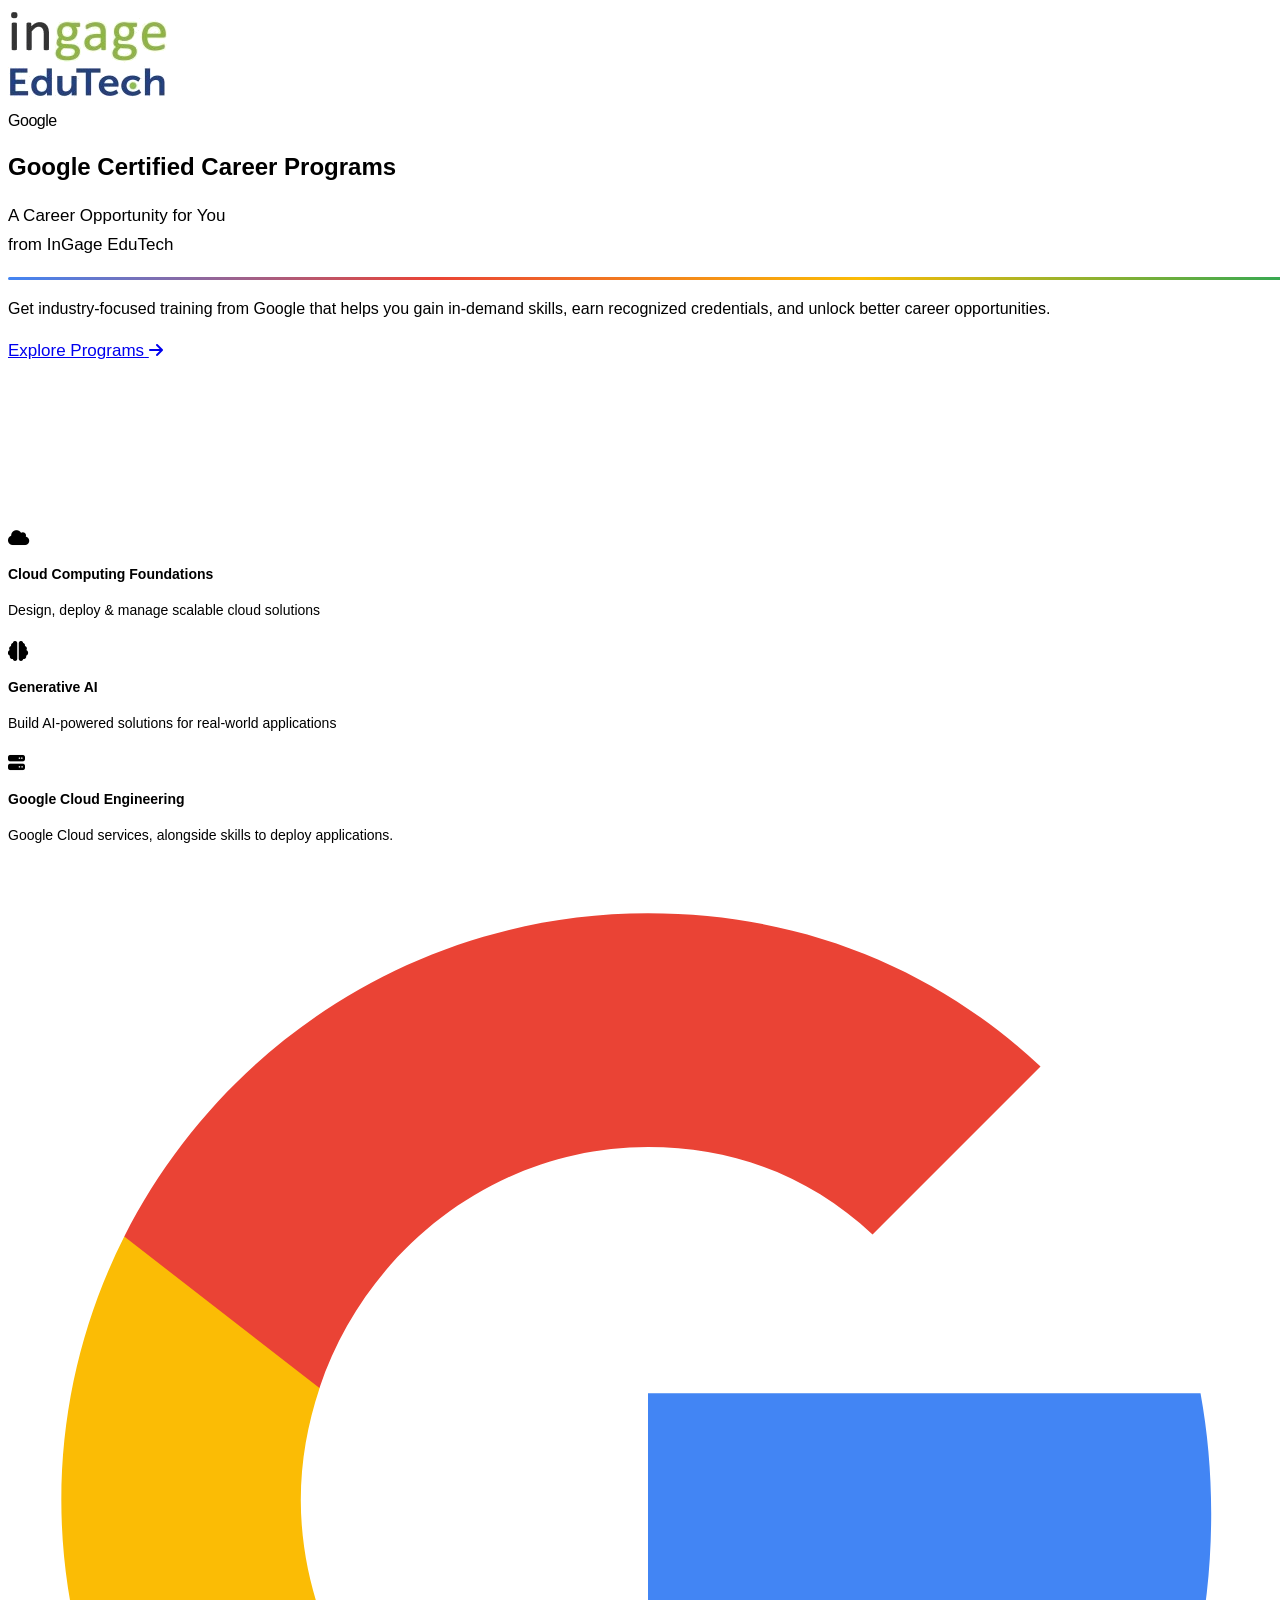
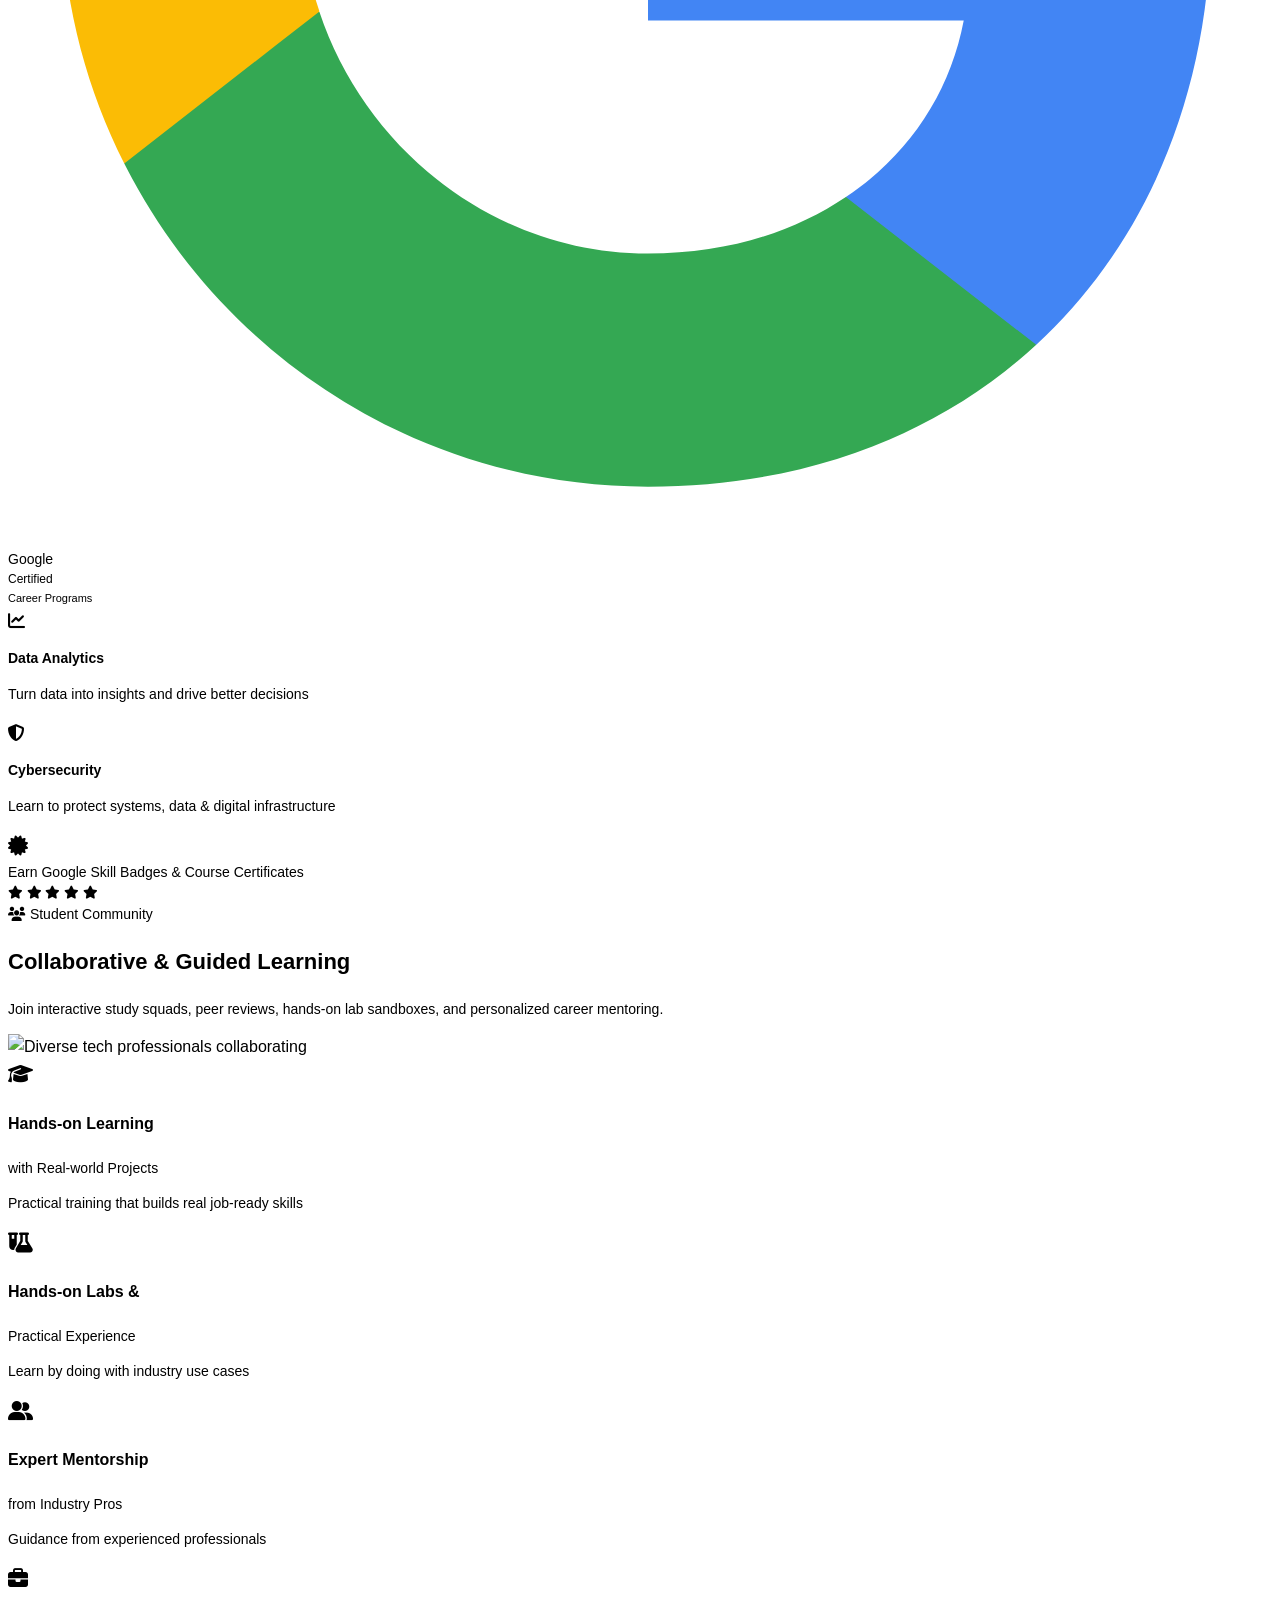
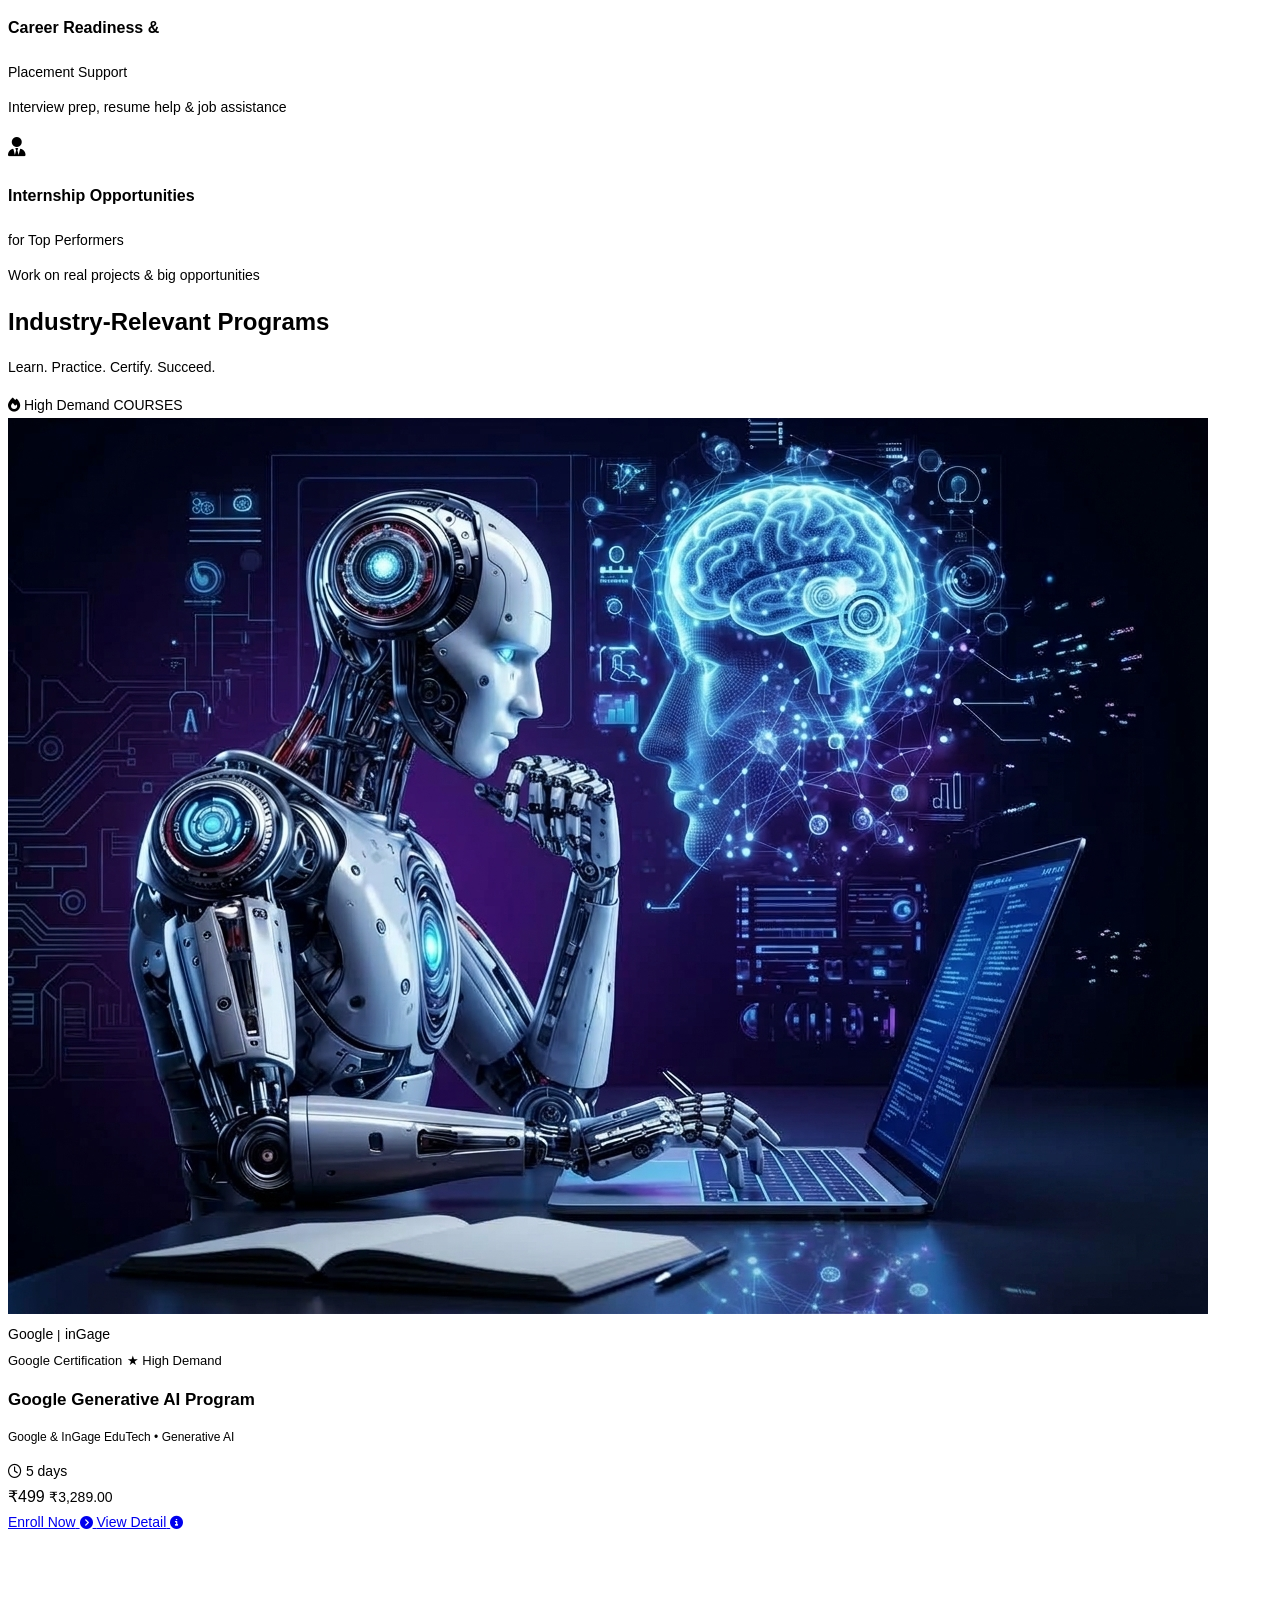
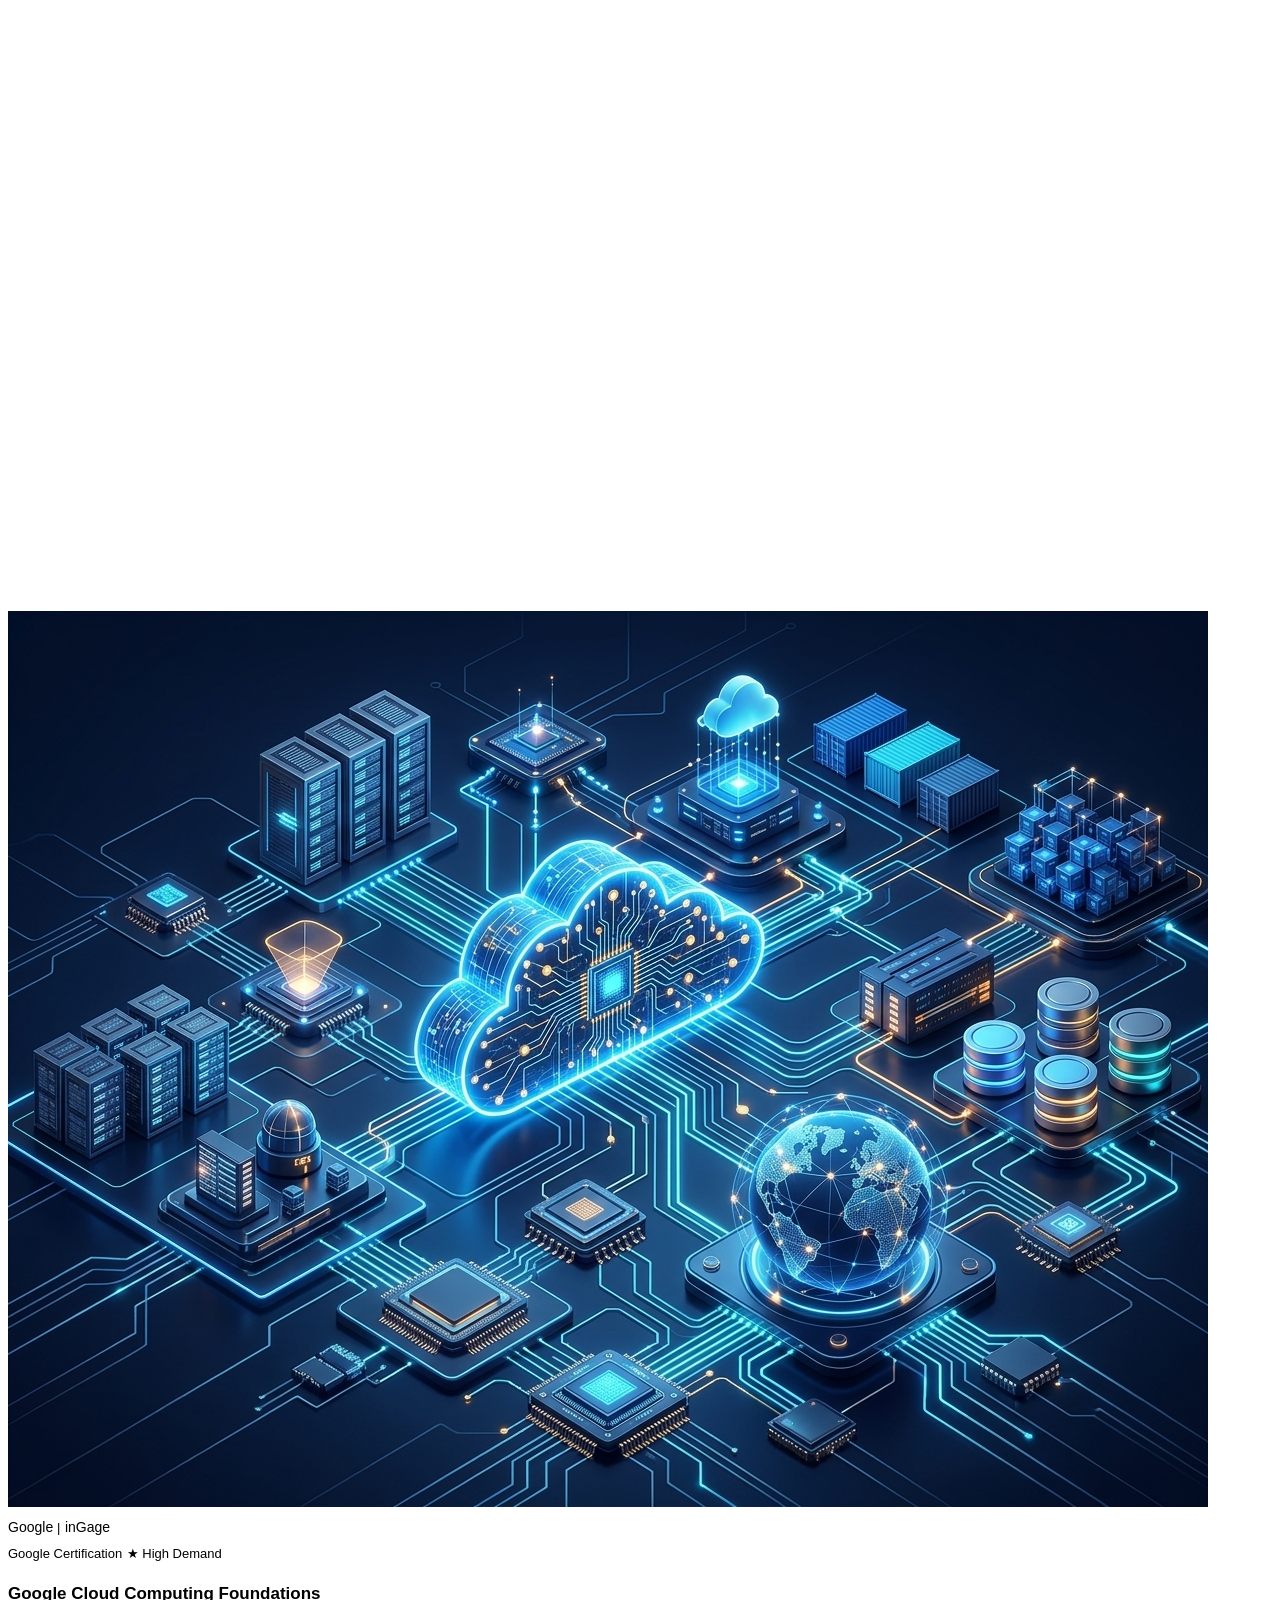
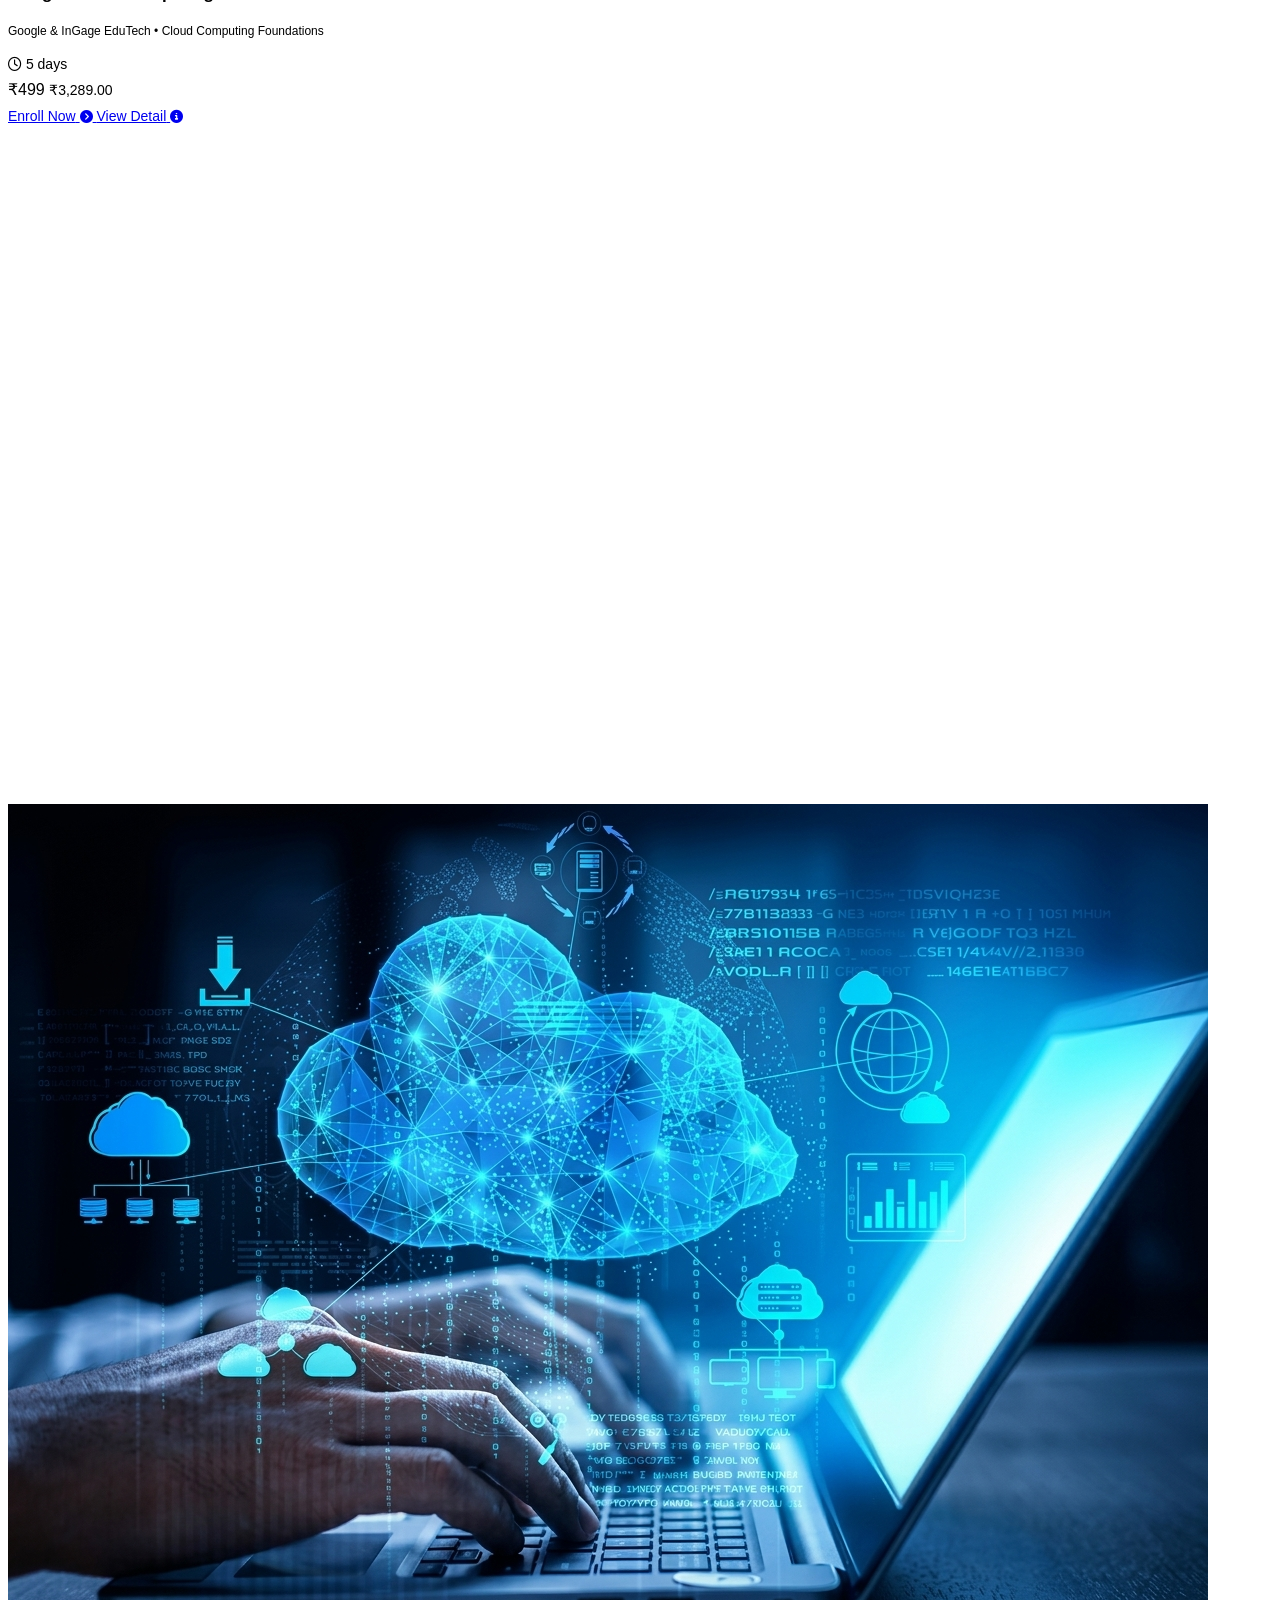
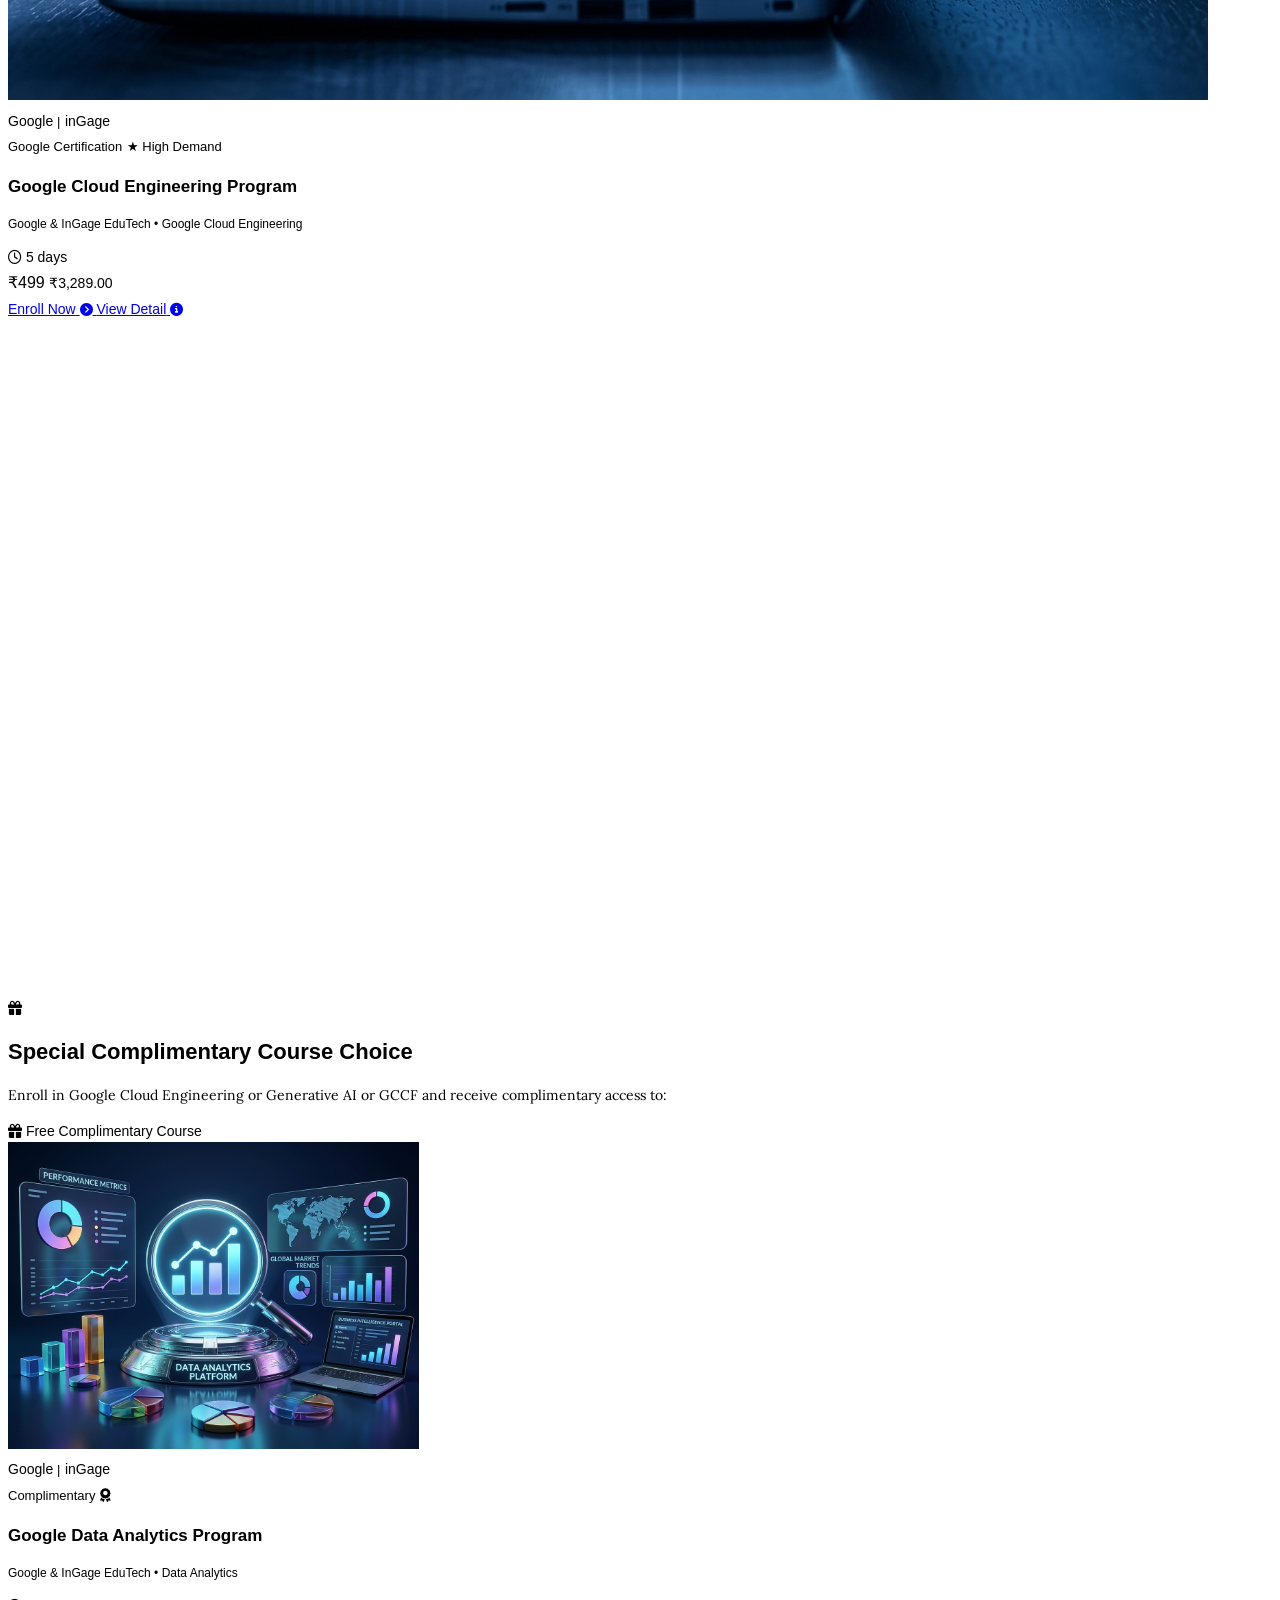
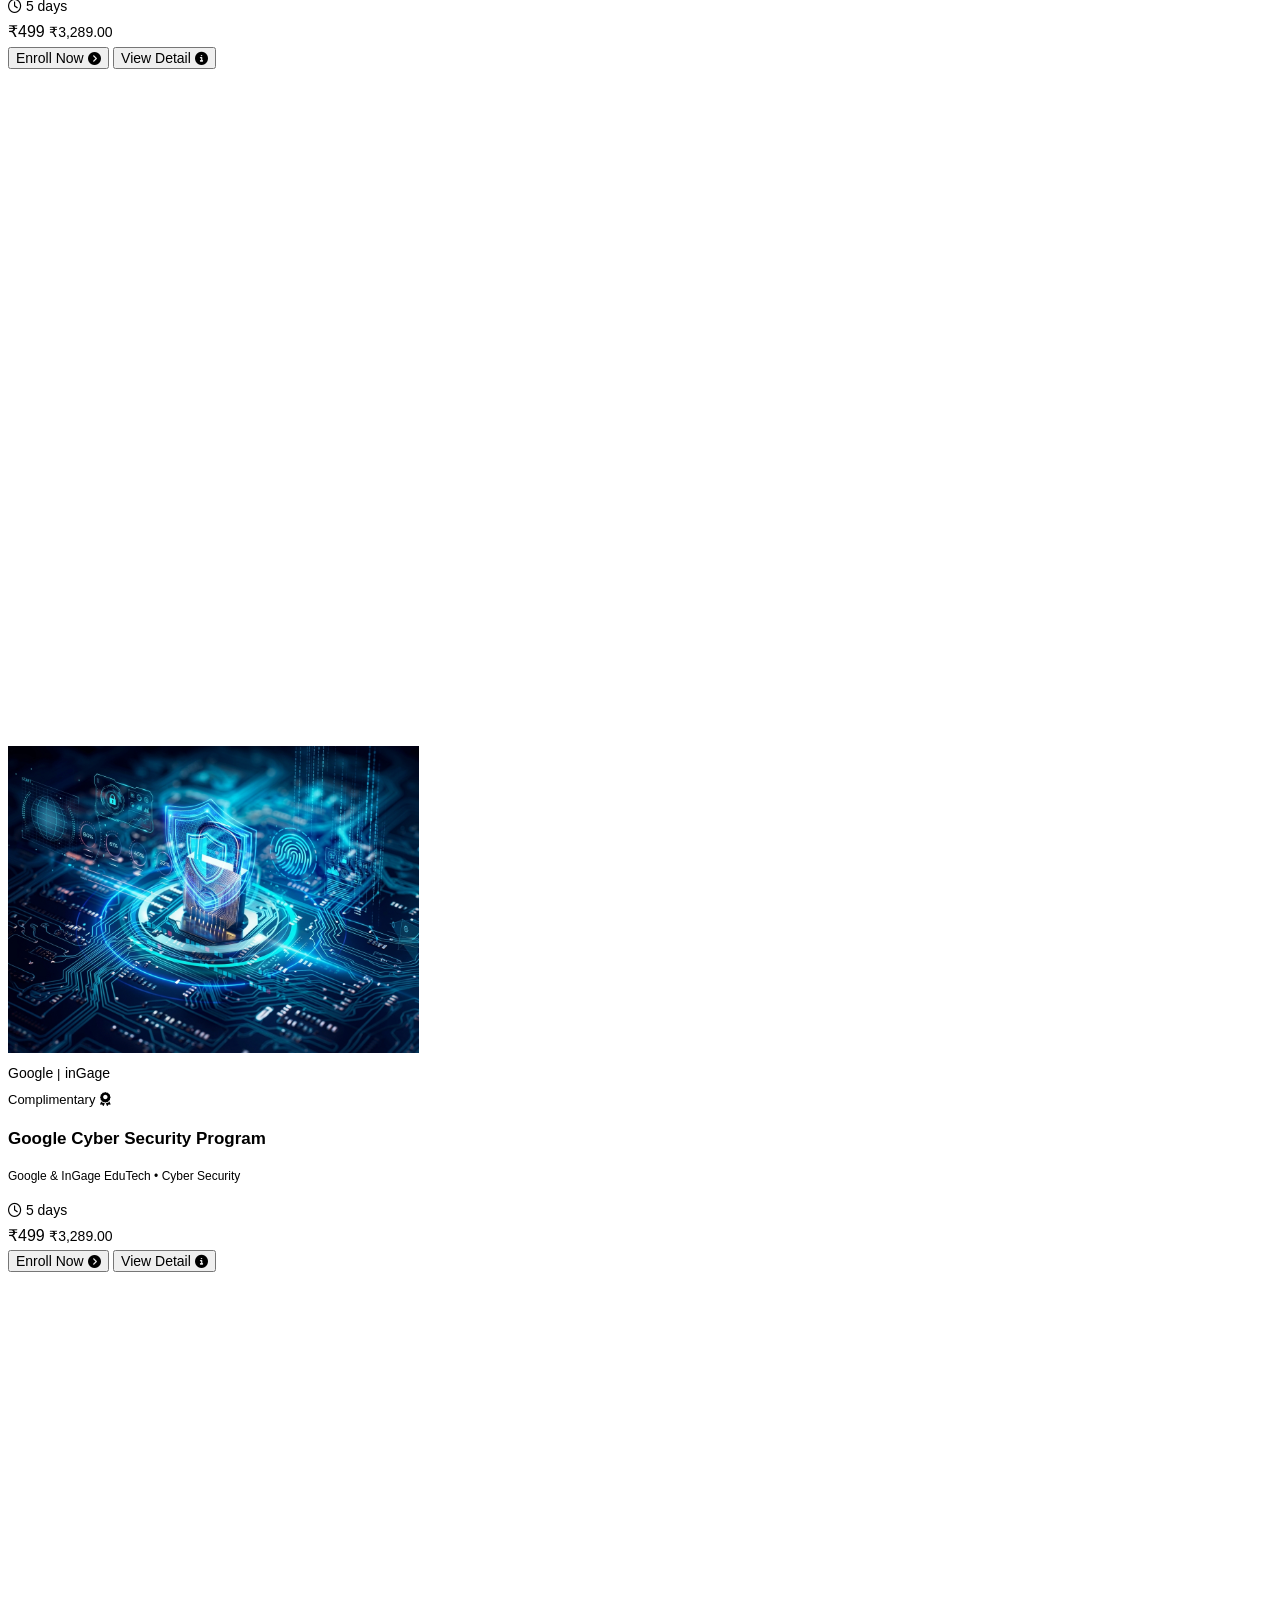
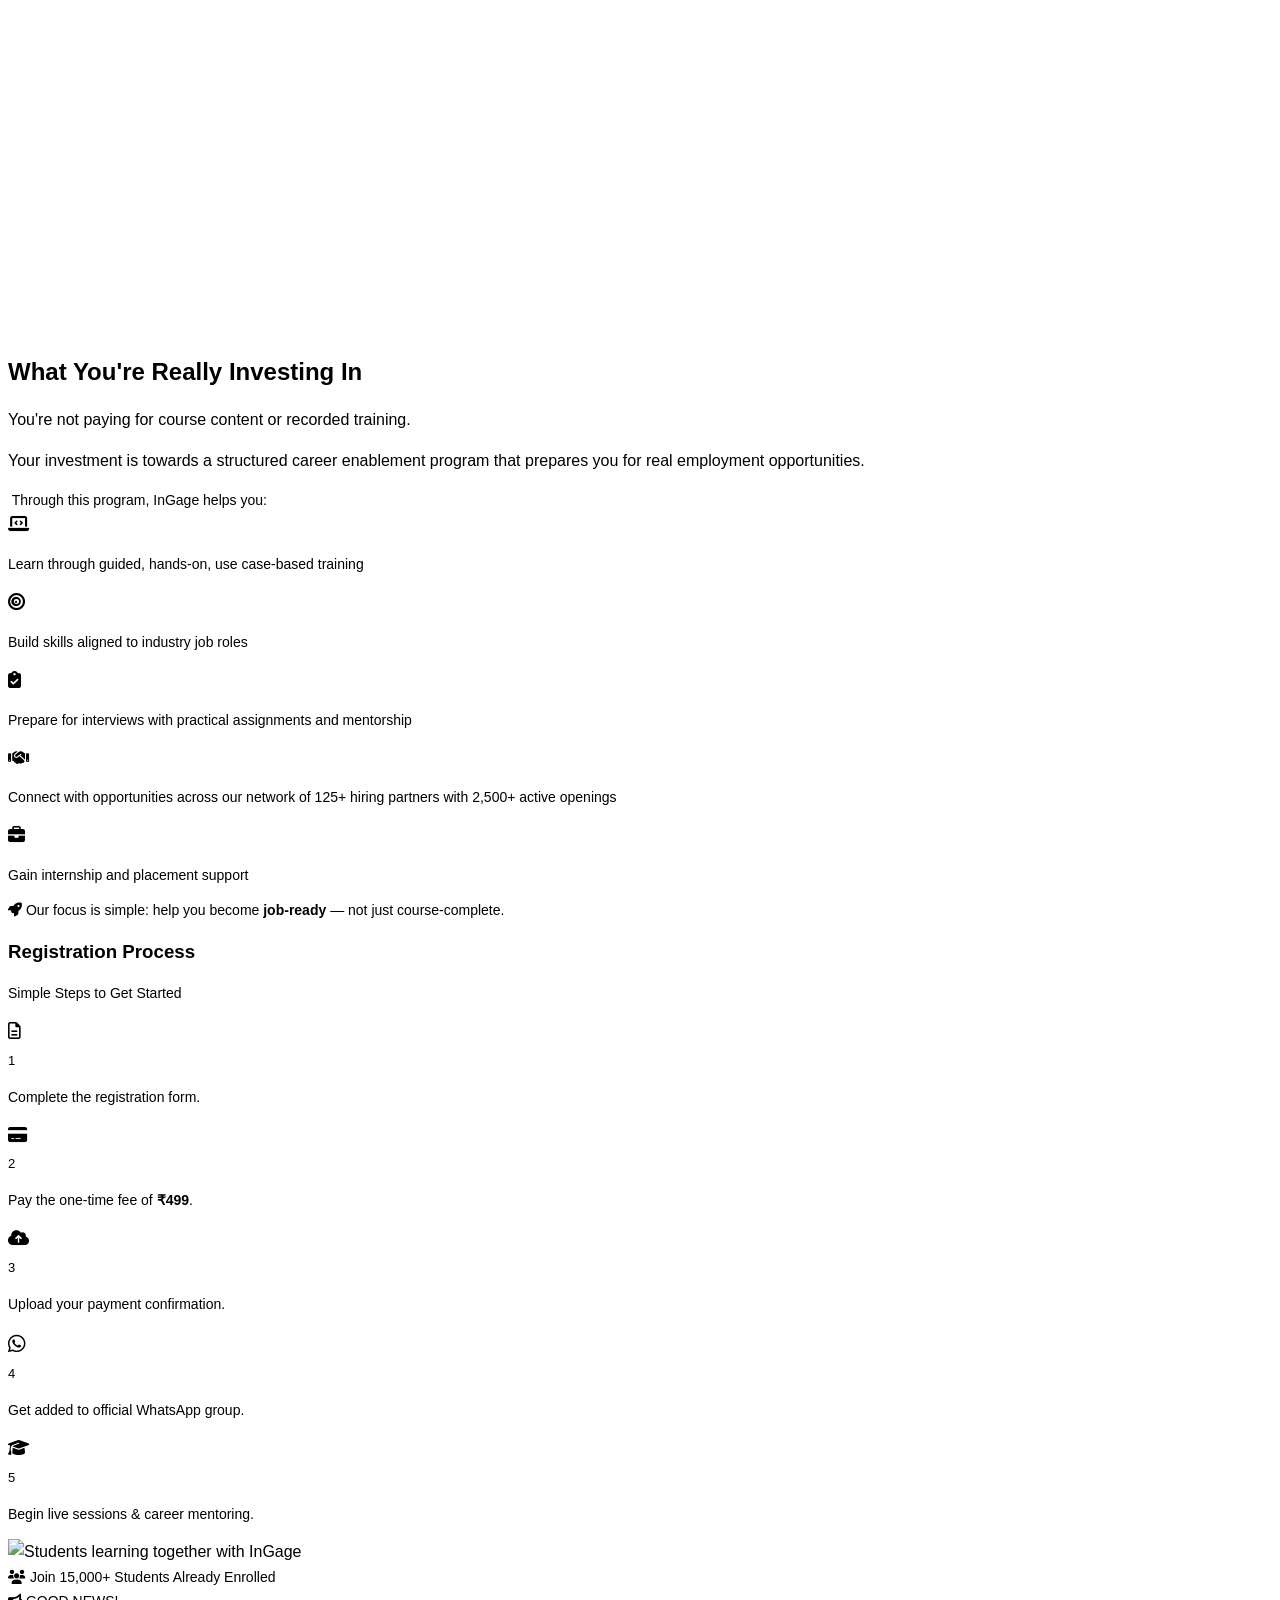
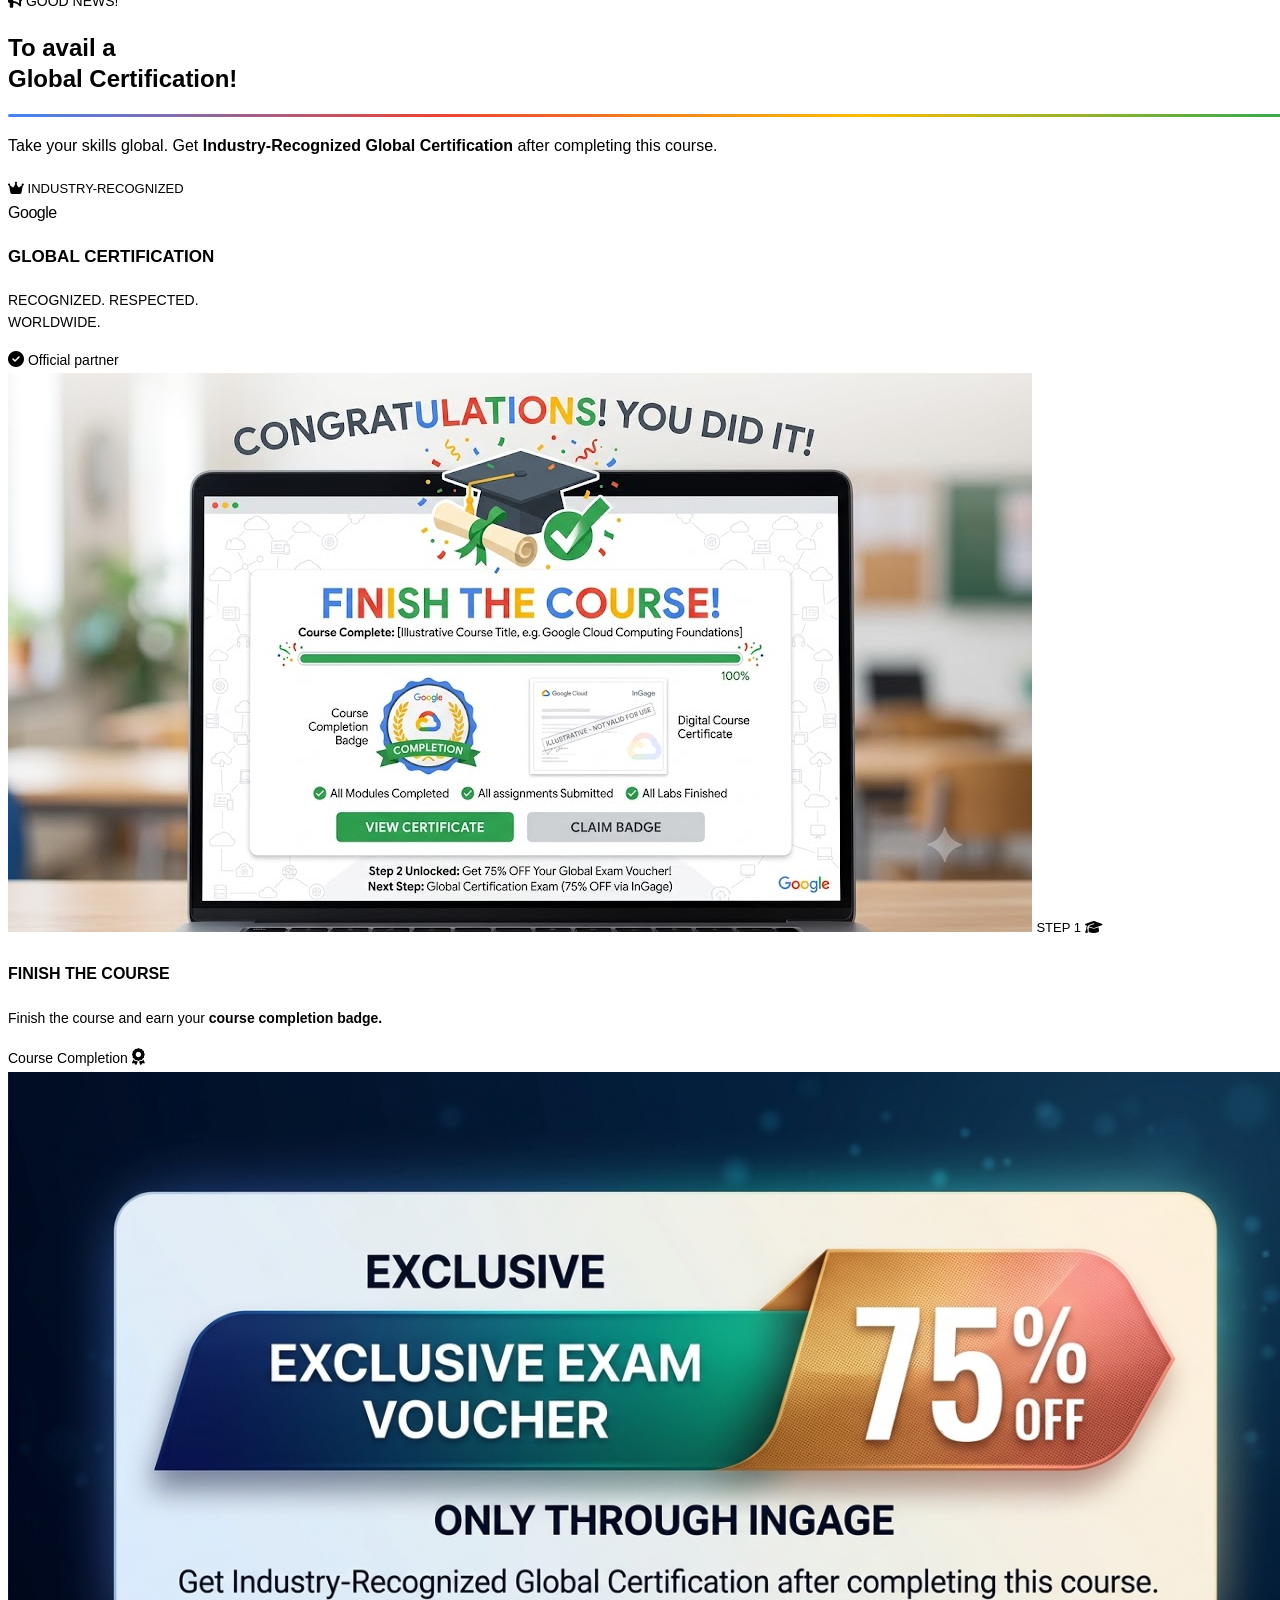
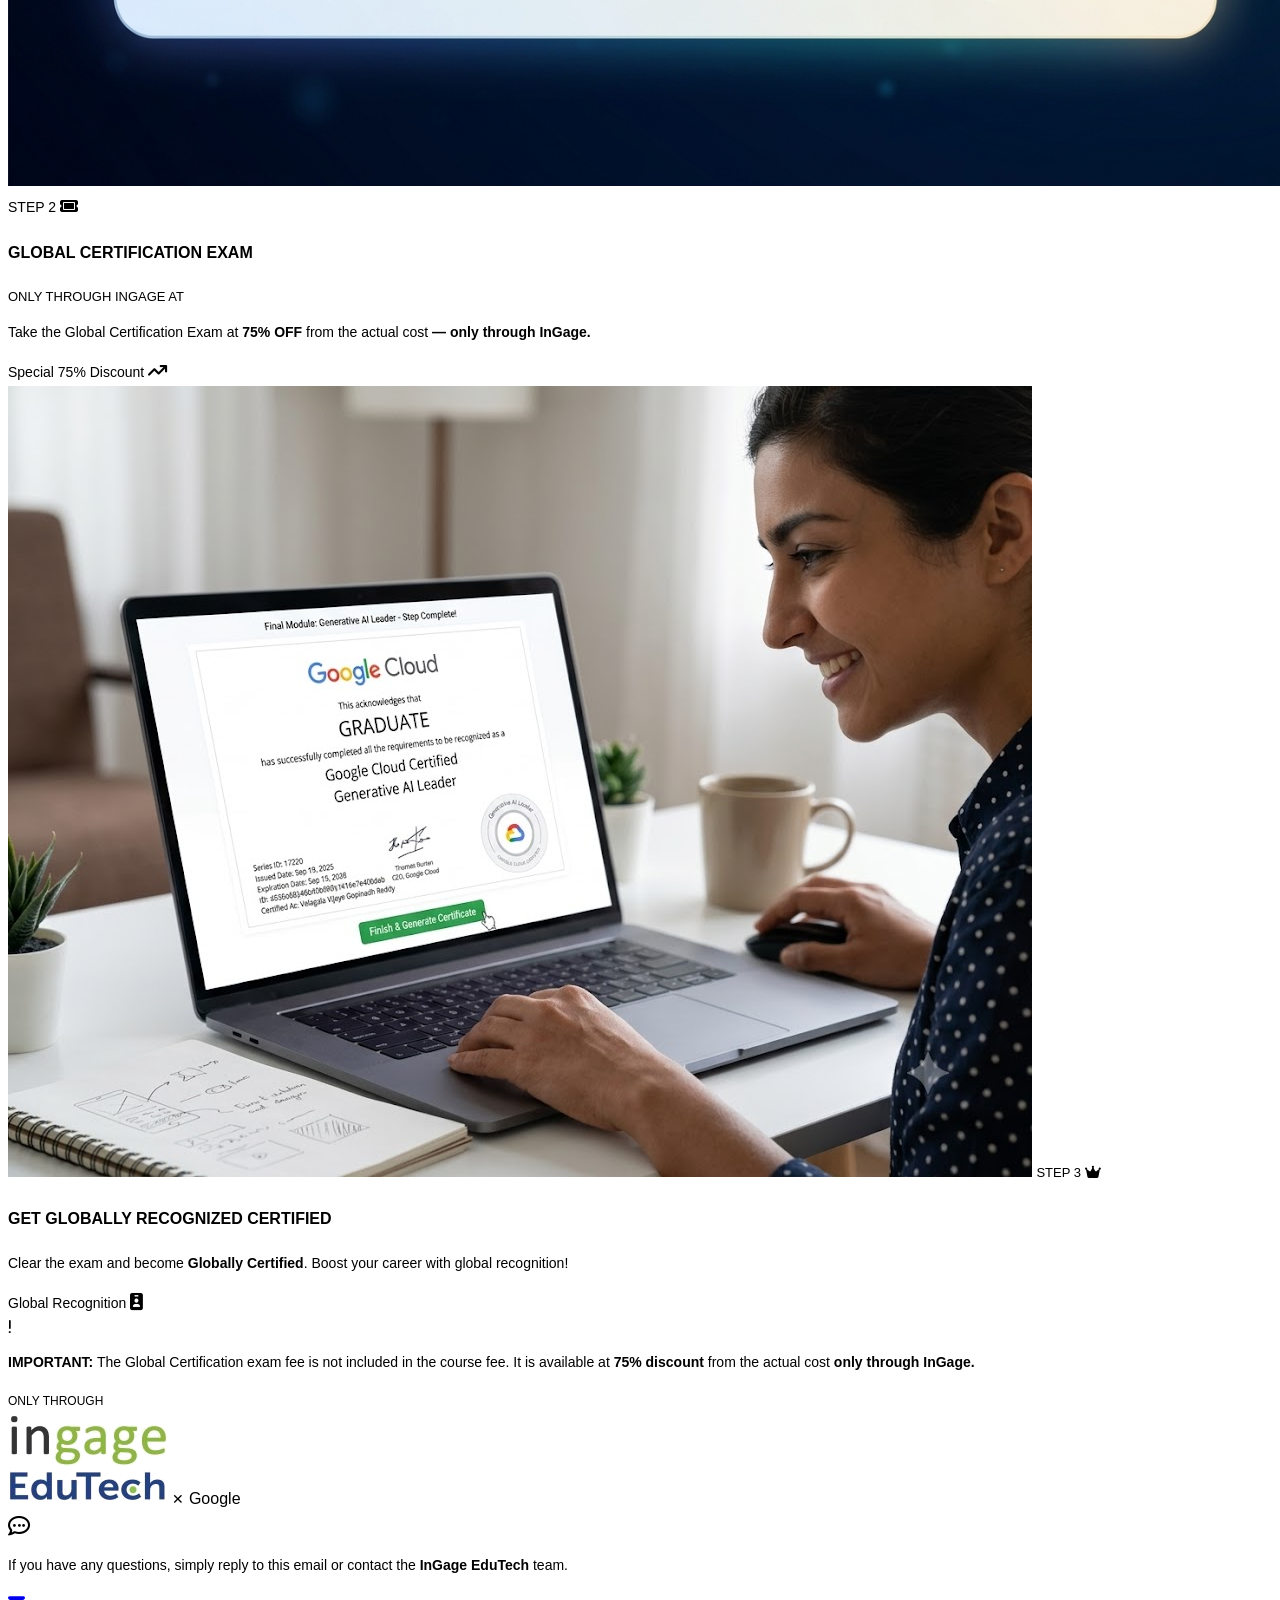
==== commit 085744d4: "commit_1" ====
--- a/index.html
+++ b/index.html
@@ -328,7 +328,7 @@
       <div class="grid grid-cols-1 md:grid-cols-3 gap-6 items-stretch">
         
         <!-- Card 1: Google Generative AI Program -->
-        <article class="group relative bg-white rounded-3xl border border-slate-200/90 shadow-soft flex flex-col cursor-pointer hover:shadow-card hover:border-blue-400 transition-all duration-300" data-purpose="course-card">
+        <article class="group relative bg-white rounded-3xl border border-slate-200/90 shadow-soft flex flex-col cursor-pointer hover:shadow-card hover:border-blue-400 transition-all duration-300" data-purpose="course-card" data-course="genai">
           <!-- Top Course Thumbnail Image (Static) -->
           <div class="relative overflow-hidden aspect-[16/10] w-full bg-slate-950 rounded-t-3xl">
             <img src="src/genai-card-bg.jpg" alt="Google Generative AI Program" class="w-full h-full object-cover object-center" />
@@ -380,15 +380,15 @@
             <!-- CTA Footer: Enroll Now & View Detail -->
             <div class="pt-2 grid grid-cols-2 gap-2 sm:gap-2.5">
               <!-- Enroll Now Button (Primary) -->
-              <button class="py-2.5 sm:py-3 px-1.5 sm:px-3 rounded-xl bg-blue-600 hover:bg-blue-700 text-white font-bold text-[11px] sm:text-xs uppercase tracking-wider shadow-md flex items-center justify-center gap-1 sm:gap-1.5 transition">
+              <a href="GenAI_Reg/index.html#registration-section" class="py-2.5 sm:py-3 px-1.5 sm:px-3 rounded-xl bg-blue-600 hover:bg-blue-700 text-white font-bold text-[11px] sm:text-xs uppercase tracking-wider shadow-md flex items-center justify-center gap-1 sm:gap-1.5 transition text-center no-underline">
                 <span>Enroll Now</span>
                 <i class="fa-solid fa-circle-chevron-right text-[10px] sm:text-xs"></i>
-              </button>
+              </a>
               <!-- View Detail Button (Secondary) -->
-              <button data-action="view-detail" data-course="genai" class="py-2.5 sm:py-3 px-1.5 sm:px-3 rounded-xl bg-white hover:bg-blue-50 text-blue-600 border-2 border-blue-600 font-bold text-[11px] sm:text-xs uppercase tracking-wider shadow-sm flex items-center justify-center gap-1 sm:gap-1.5 transition cursor-pointer">
+              <a href="GenAI_Reg/index.html" class="py-2.5 sm:py-3 px-1.5 sm:px-3 rounded-xl bg-white hover:bg-blue-50 text-blue-600 border-2 border-blue-600 font-bold text-[11px] sm:text-xs uppercase tracking-wider shadow-sm flex items-center justify-center gap-1 sm:gap-1.5 transition cursor-pointer text-center no-underline">
                 <span>View Detail</span>
                 <i class="fa-solid fa-circle-info text-[10px] sm:text-xs"></i>
-              </button>
+              </a>
             </div>
           </div>
 
@@ -479,7 +479,7 @@
         </article>
 
         <!-- Card 2: Google Cloud Computing Foundations (GCCF) -->
-        <article class="group relative bg-white rounded-3xl border border-slate-200/90 shadow-soft flex flex-col cursor-pointer hover:shadow-card hover:border-blue-400 transition-all duration-300" data-purpose="course-card">
+        <article class="group relative bg-white rounded-3xl border border-slate-200/90 shadow-soft flex flex-col cursor-pointer hover:shadow-card hover:border-blue-400 transition-all duration-300" data-purpose="course-card" data-course="gccf">
           <!-- Top Course Thumbnail Image (Static) -->
           <div class="relative overflow-hidden aspect-[16/10] w-full bg-slate-950 rounded-t-3xl">
             <img src="src/gccf-card-bg.jpg" alt="Google Cloud Computing Foundations" class="w-full h-full object-cover object-center" />
@@ -531,15 +531,15 @@
             <!-- CTA Footer: Enroll Now & View Detail -->
             <div class="pt-2 grid grid-cols-2 gap-2 sm:gap-2.5">
               <!-- Enroll Now Button (Primary) -->
-              <button class="py-2.5 sm:py-3 px-1.5 sm:px-3 rounded-xl bg-blue-600 hover:bg-blue-700 text-white font-bold text-[11px] sm:text-xs uppercase tracking-wider shadow-md flex items-center justify-center gap-1 sm:gap-1.5 transition">
+              <a href="GCCF_Reg/index.html#registration-section" class="py-2.5 sm:py-3 px-1.5 sm:px-3 rounded-xl bg-blue-600 hover:bg-blue-700 text-white font-bold text-[11px] sm:text-xs uppercase tracking-wider shadow-md flex items-center justify-center gap-1 sm:gap-1.5 transition text-center no-underline">
                 <span>Enroll Now</span>
                 <i class="fa-solid fa-circle-chevron-right text-[10px] sm:text-xs"></i>
-              </button>
+              </a>
               <!-- View Detail Button (Secondary) -->
-              <button data-action="view-detail" data-course="gccf" class="py-2.5 sm:py-3 px-1.5 sm:px-3 rounded-xl bg-white hover:bg-blue-50 text-blue-600 border-2 border-blue-600 font-bold text-[11px] sm:text-xs uppercase tracking-wider shadow-sm flex items-center justify-center gap-1 sm:gap-1.5 transition cursor-pointer">
+              <a href="GCCF_Reg/index.html" class="py-2.5 sm:py-3 px-1.5 sm:px-3 rounded-xl bg-white hover:bg-blue-50 text-blue-600 border-2 border-blue-600 font-bold text-[11px] sm:text-xs uppercase tracking-wider shadow-sm flex items-center justify-center gap-1 sm:gap-1.5 transition cursor-pointer text-center no-underline">
                 <span>View Detail</span>
                 <i class="fa-solid fa-circle-info text-[10px] sm:text-xs"></i>
-              </button>
+              </a>
             </div>
           </div>
 
@@ -630,7 +630,7 @@
         </article>
 
         <!-- Card 3: Google Cloud Engineering Program -->
-        <article class="group relative bg-white rounded-3xl border border-slate-200/90 shadow-soft flex flex-col cursor-pointer hover:shadow-card hover:border-blue-400 transition-all duration-300" data-purpose="course-card">
+        <article class="group relative bg-white rounded-3xl border border-slate-200/90 shadow-soft flex flex-col cursor-pointer hover:shadow-card hover:border-blue-400 transition-all duration-300" data-purpose="course-card" data-course="cloud-eng">
           <!-- Top Course Thumbnail Image (Static) -->
           <div class="relative overflow-hidden aspect-[16/10] w-full bg-slate-950 rounded-t-3xl">
             <img src="src/cloud-eng-card-bg.jpg" alt="Google Cloud Engineering" class="w-full h-full object-cover object-center" />
@@ -682,15 +682,15 @@
             <!-- CTA Footer: Enroll Now & View Detail -->
             <div class="pt-2 grid grid-cols-2 gap-2 sm:gap-2.5">
               <!-- Enroll Now Button (Primary) -->
-              <button class="py-2.5 sm:py-3 px-1.5 sm:px-3 rounded-xl bg-blue-600 hover:bg-blue-700 text-white font-bold text-[11px] sm:text-xs uppercase tracking-wider shadow-md flex items-center justify-center gap-1 sm:gap-1.5 transition">
+              <a href="GCE_Reg/index.html#registration-section" class="py-2.5 sm:py-3 px-1.5 sm:px-3 rounded-xl bg-blue-600 hover:bg-blue-700 text-white font-bold text-[11px] sm:text-xs uppercase tracking-wider shadow-md flex items-center justify-center gap-1 sm:gap-1.5 transition text-center no-underline">
                 <span>Enroll Now</span>
                 <i class="fa-solid fa-circle-chevron-right text-[10px] sm:text-xs"></i>
-              </button>
+              </a>
               <!-- View Detail Button (Secondary) -->
-              <button data-action="view-detail" data-course="cloud-eng" class="py-2.5 sm:py-3 px-1.5 sm:px-3 rounded-xl bg-white hover:bg-blue-50 text-blue-600 border-2 border-blue-600 font-bold text-[11px] sm:text-xs uppercase tracking-wider shadow-sm flex items-center justify-center gap-1 sm:gap-1.5 transition cursor-pointer">
+              <a href="GCE_Reg/index.html" class="py-2.5 sm:py-3 px-1.5 sm:px-3 rounded-xl bg-white hover:bg-blue-50 text-blue-600 border-2 border-blue-600 font-bold text-[11px] sm:text-xs uppercase tracking-wider shadow-sm flex items-center justify-center gap-1 sm:gap-1.5 transition cursor-pointer text-center no-underline">
                 <span>View Detail</span>
                 <i class="fa-solid fa-circle-info text-[10px] sm:text-xs"></i>
-              </button>
+              </a>
             </div>
           </div>
 
@@ -808,11 +808,11 @@
       </div>
     </div>
 
-    <!-- Two Combined Complimentary Course Cards (Horizontal 2 Columns) -->
-    <div class="grid grid-cols-1 md:grid-cols-2 gap-6 max-w-5xl mx-auto items-stretch my-4">
+    <!-- Two Combined Complimentary Course Cards (Horizontal Matching Row 1 Sizing with Comfortable Spacing) -->
+    <div class="flex flex-col md:flex-row justify-center items-stretch gap-6 md:gap-10 lg:gap-16 my-4">
       
       <!-- Card 4: Google Data Analytics Program -->
-      <article class="group relative bg-white rounded-3xl border border-slate-200/90 shadow-soft flex flex-col cursor-pointer hover:shadow-card hover:border-blue-400 transition-all duration-300" data-purpose="course-card">
+      <article class="complimentary-course-card w-full group relative bg-white rounded-3xl border border-slate-200/90 shadow-soft flex flex-col cursor-pointer hover:shadow-card hover:border-blue-400 transition-all duration-300" data-purpose="course-card">
         <!-- Top Course Thumbnail Image (Static) -->
         <div class="relative overflow-hidden aspect-[16/10] w-full bg-slate-950 rounded-t-3xl">
           <img src="src/data-analytics-card-bg.jpg" alt="Google Data Analytics Program" class="w-full h-full object-cover object-center" />
@@ -963,7 +963,7 @@
       </article>
 
       <!-- Card 5: Google Cyber Security Program -->
-      <article class="group relative bg-white rounded-3xl border border-slate-200/90 shadow-soft flex flex-col cursor-pointer transition-all duration-300 hover:shadow-xl hover:border-blue-300" data-purpose="course-card">
+      <article class="complimentary-course-card w-full group relative bg-white rounded-3xl border border-slate-200/90 shadow-soft flex flex-col cursor-pointer hover:shadow-card hover:border-blue-400 transition-all duration-300" data-purpose="course-card">
         <!-- Top Course Thumbnail Image (Static) -->
         <div class="relative overflow-hidden aspect-[16/10] w-full bg-slate-950 rounded-t-3xl">
           <img src="src/cyber-security-card-bg.jpg" alt="Google Cyber Security Program" class="w-full h-full object-cover object-center" />
--- a/styleV2.css
+++ b/styleV2.css
@@ -457,5 +457,11 @@
   overflow: hidden !important;
 }
 
-
-
+/* Complimentary Course Cards: match primary cards width with custom spacing */
+@media (min-width: 768px) {
+  .complimentary-course-card {
+    width: calc((100% - 3rem) / 3) !important;
+    max-width: calc((100% - 3rem) / 3) !important;
+    flex: 0 0 calc((100% - 3rem) / 3) !important;
+  }
+}
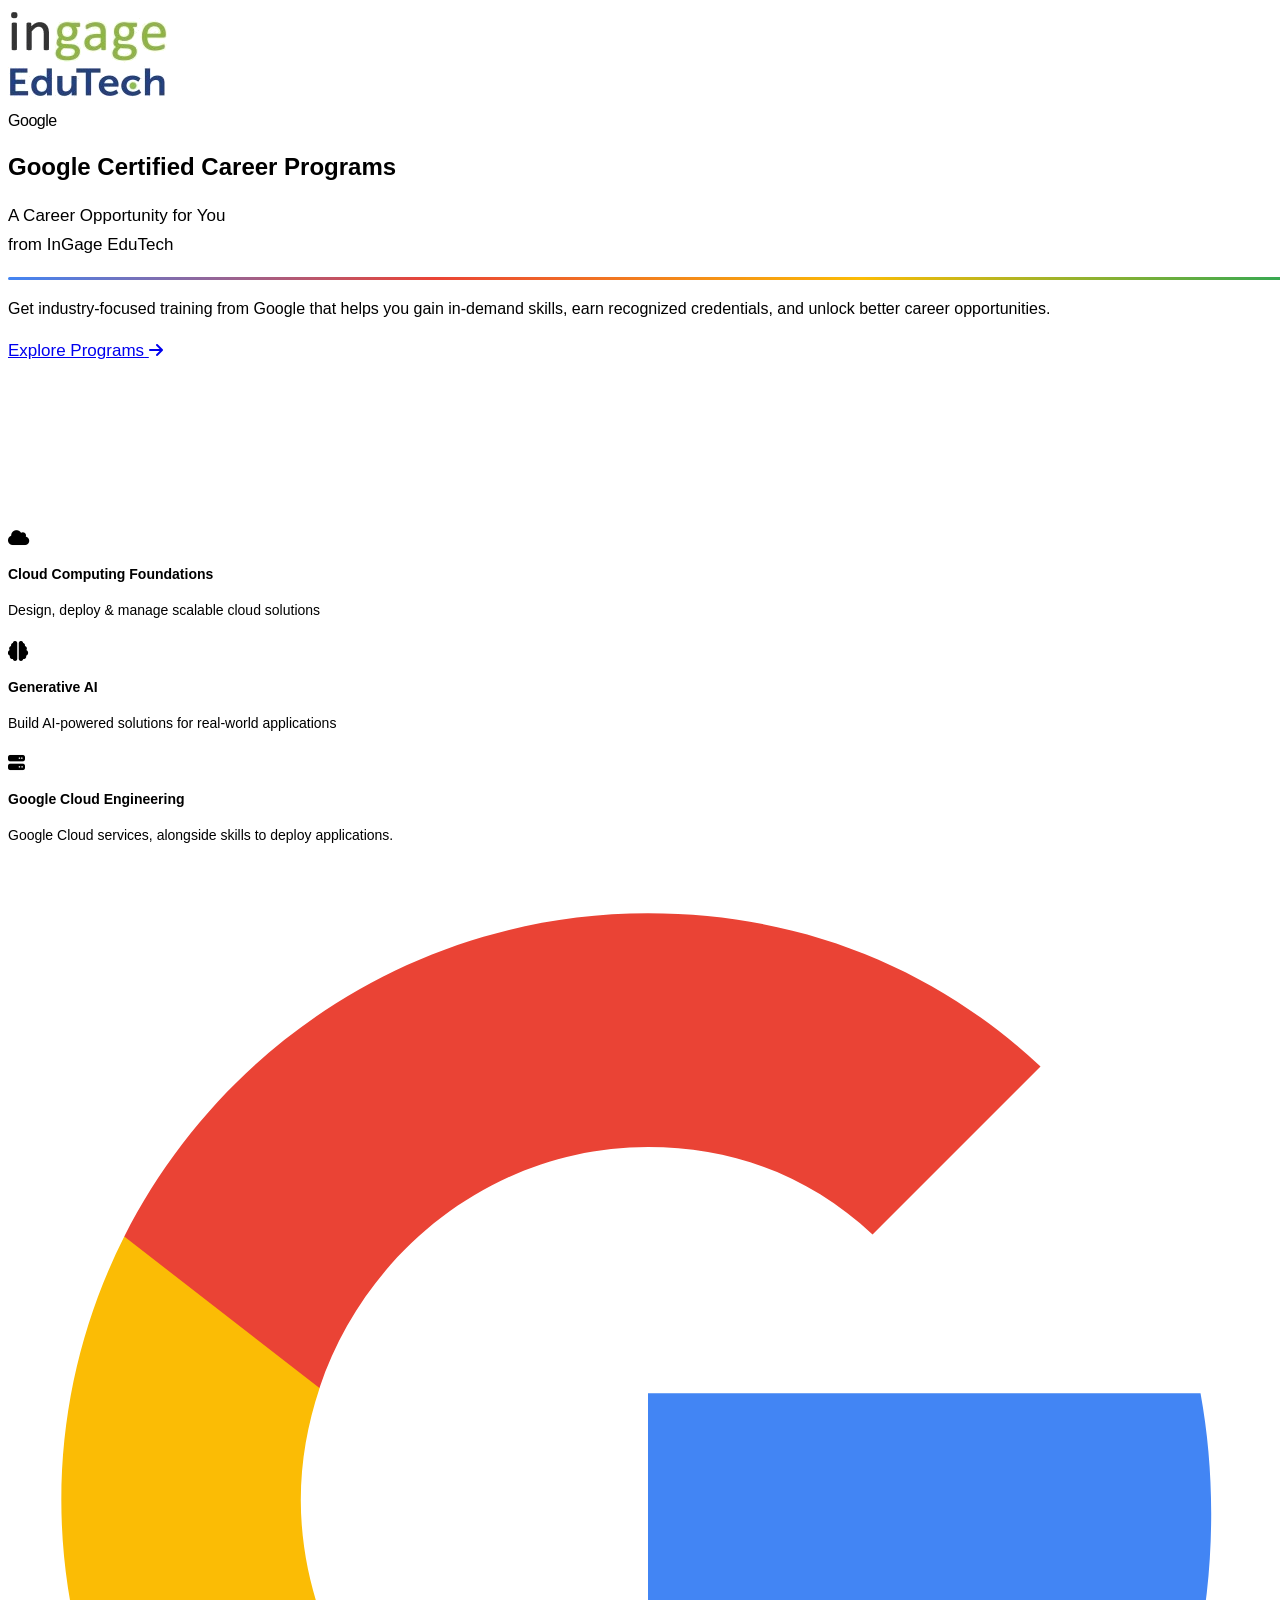
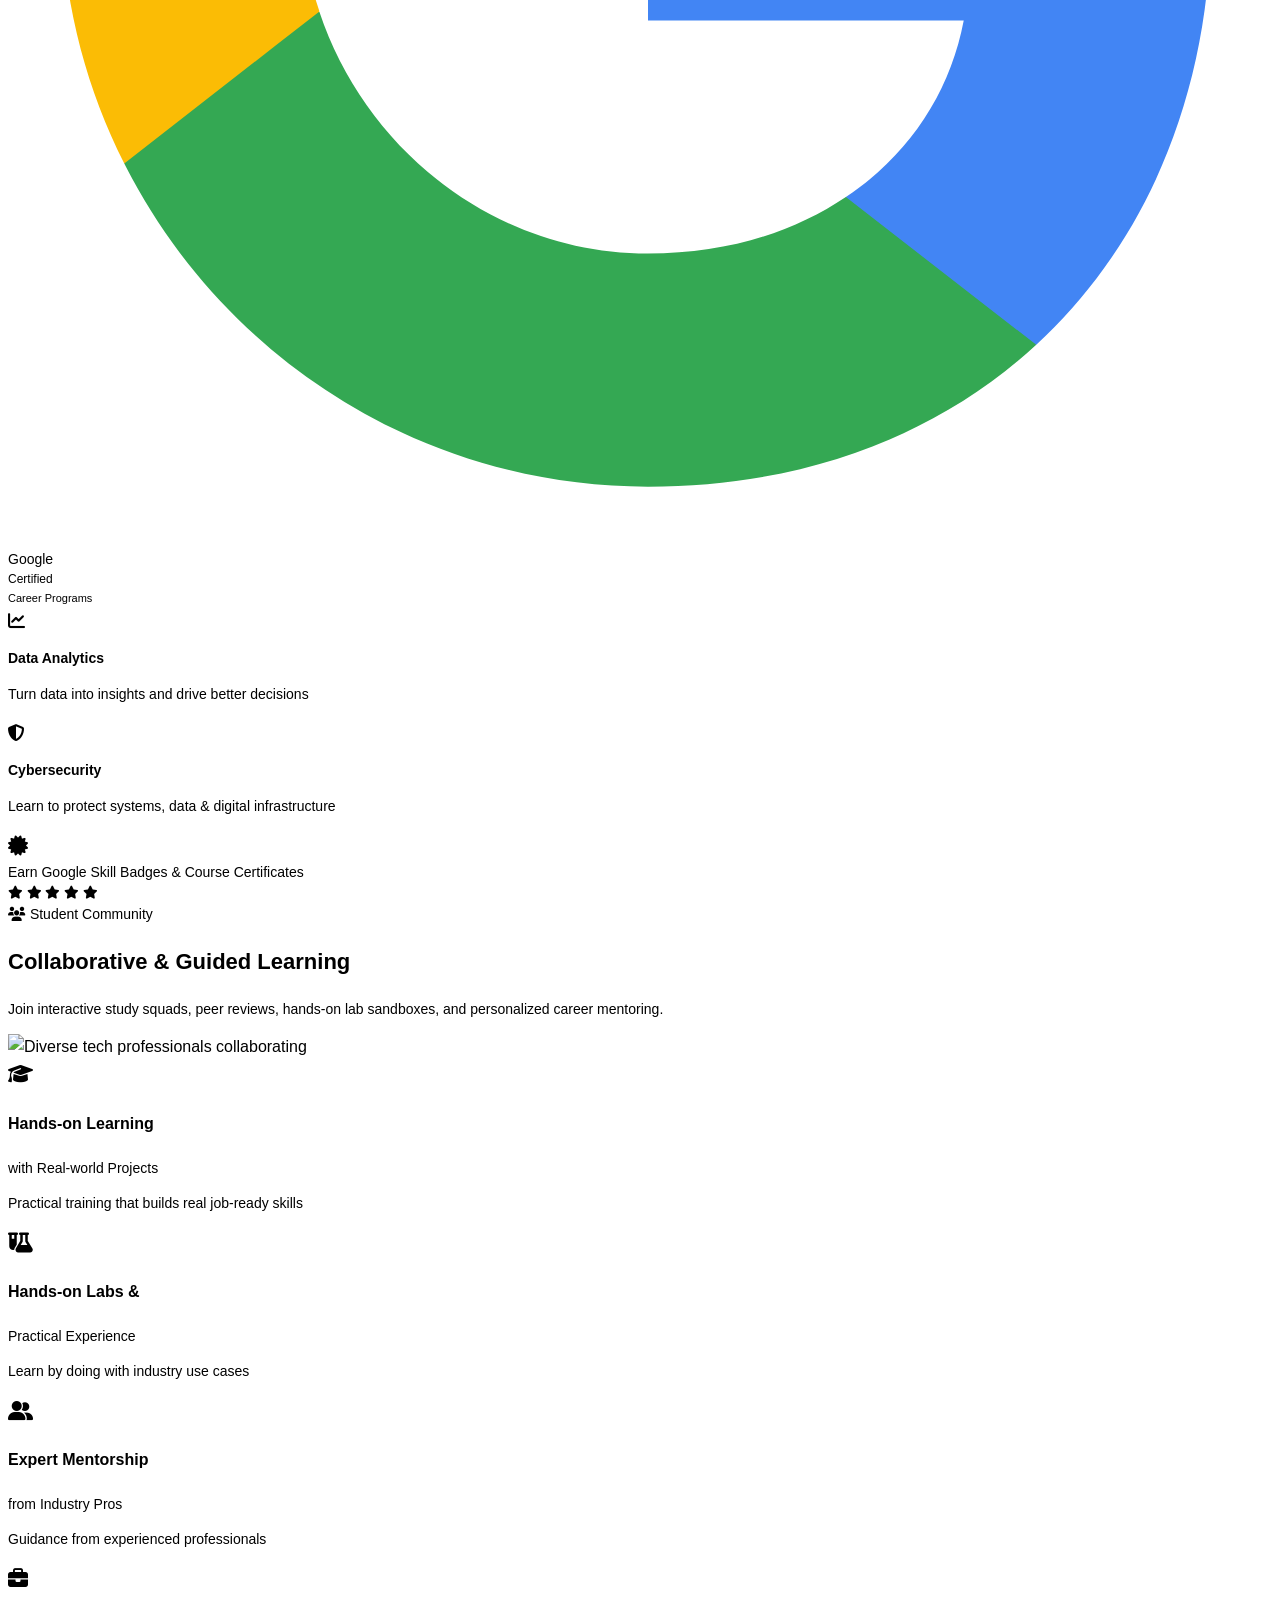
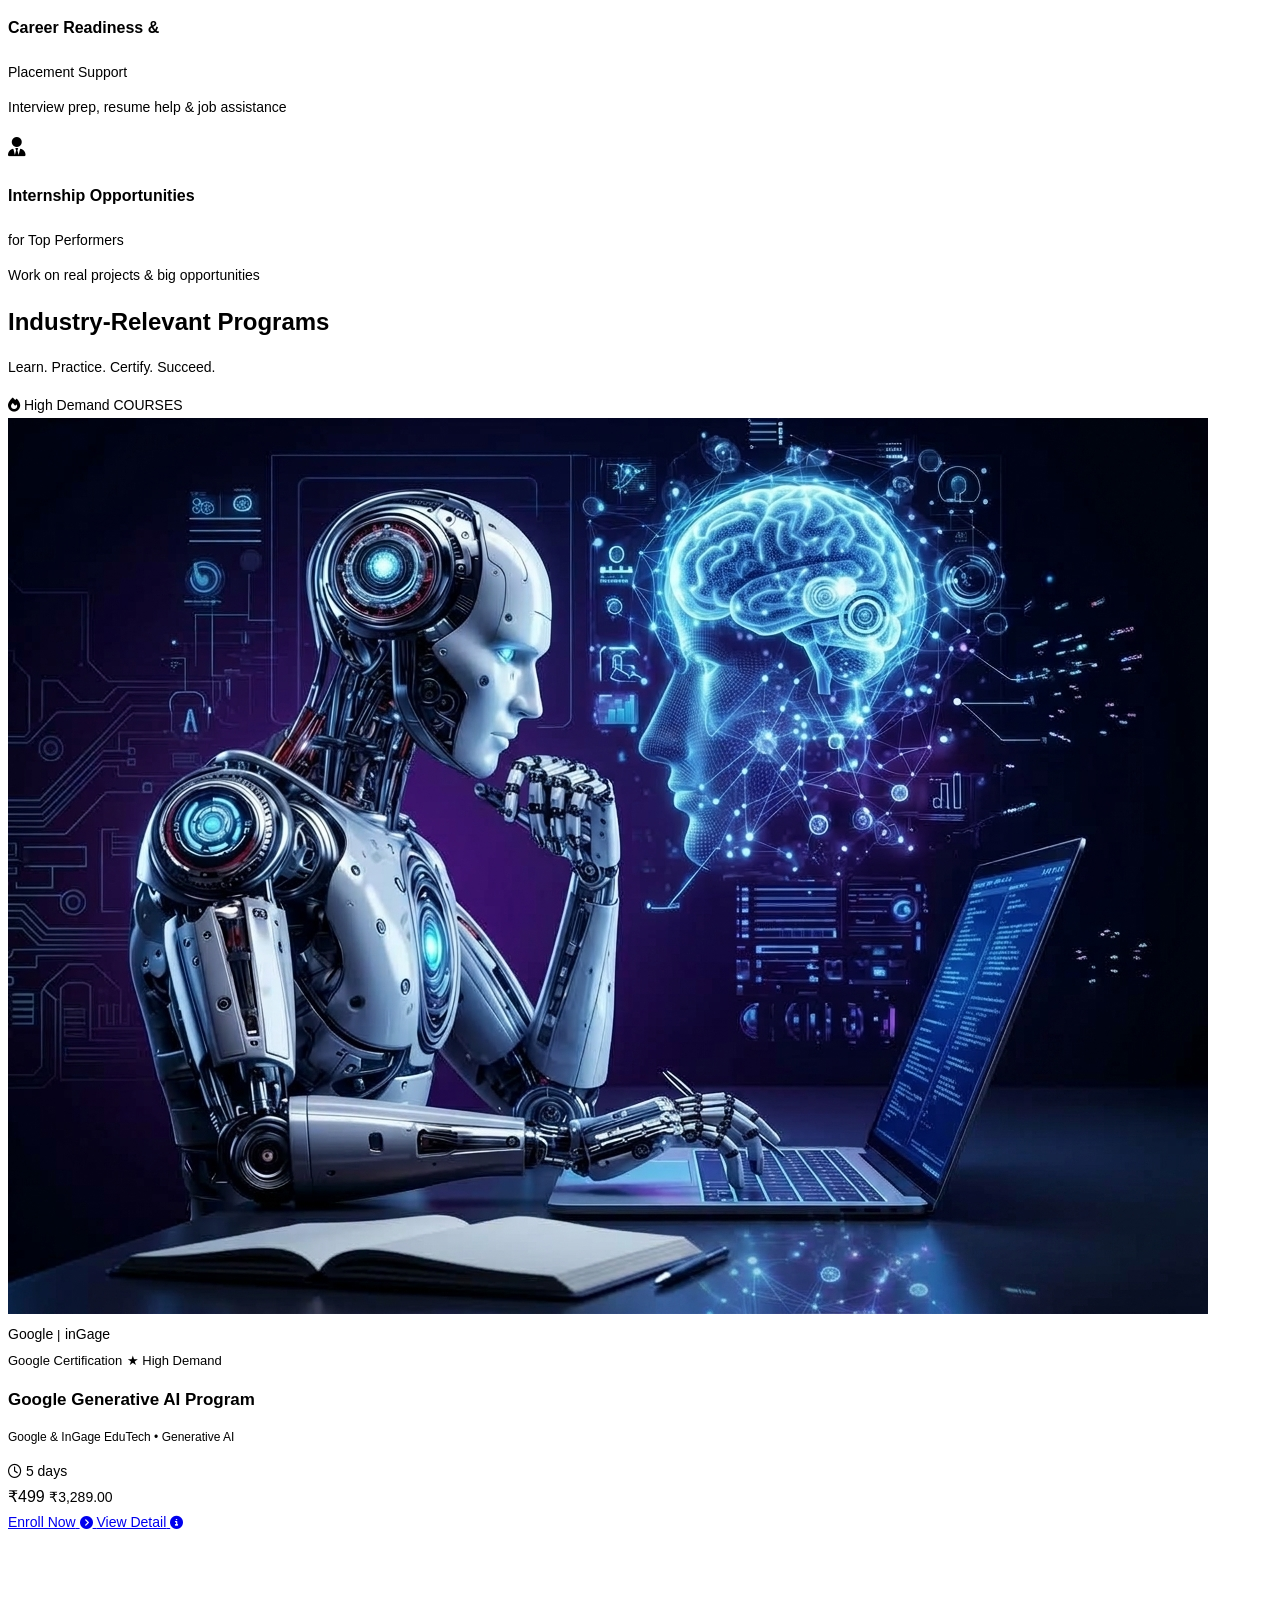
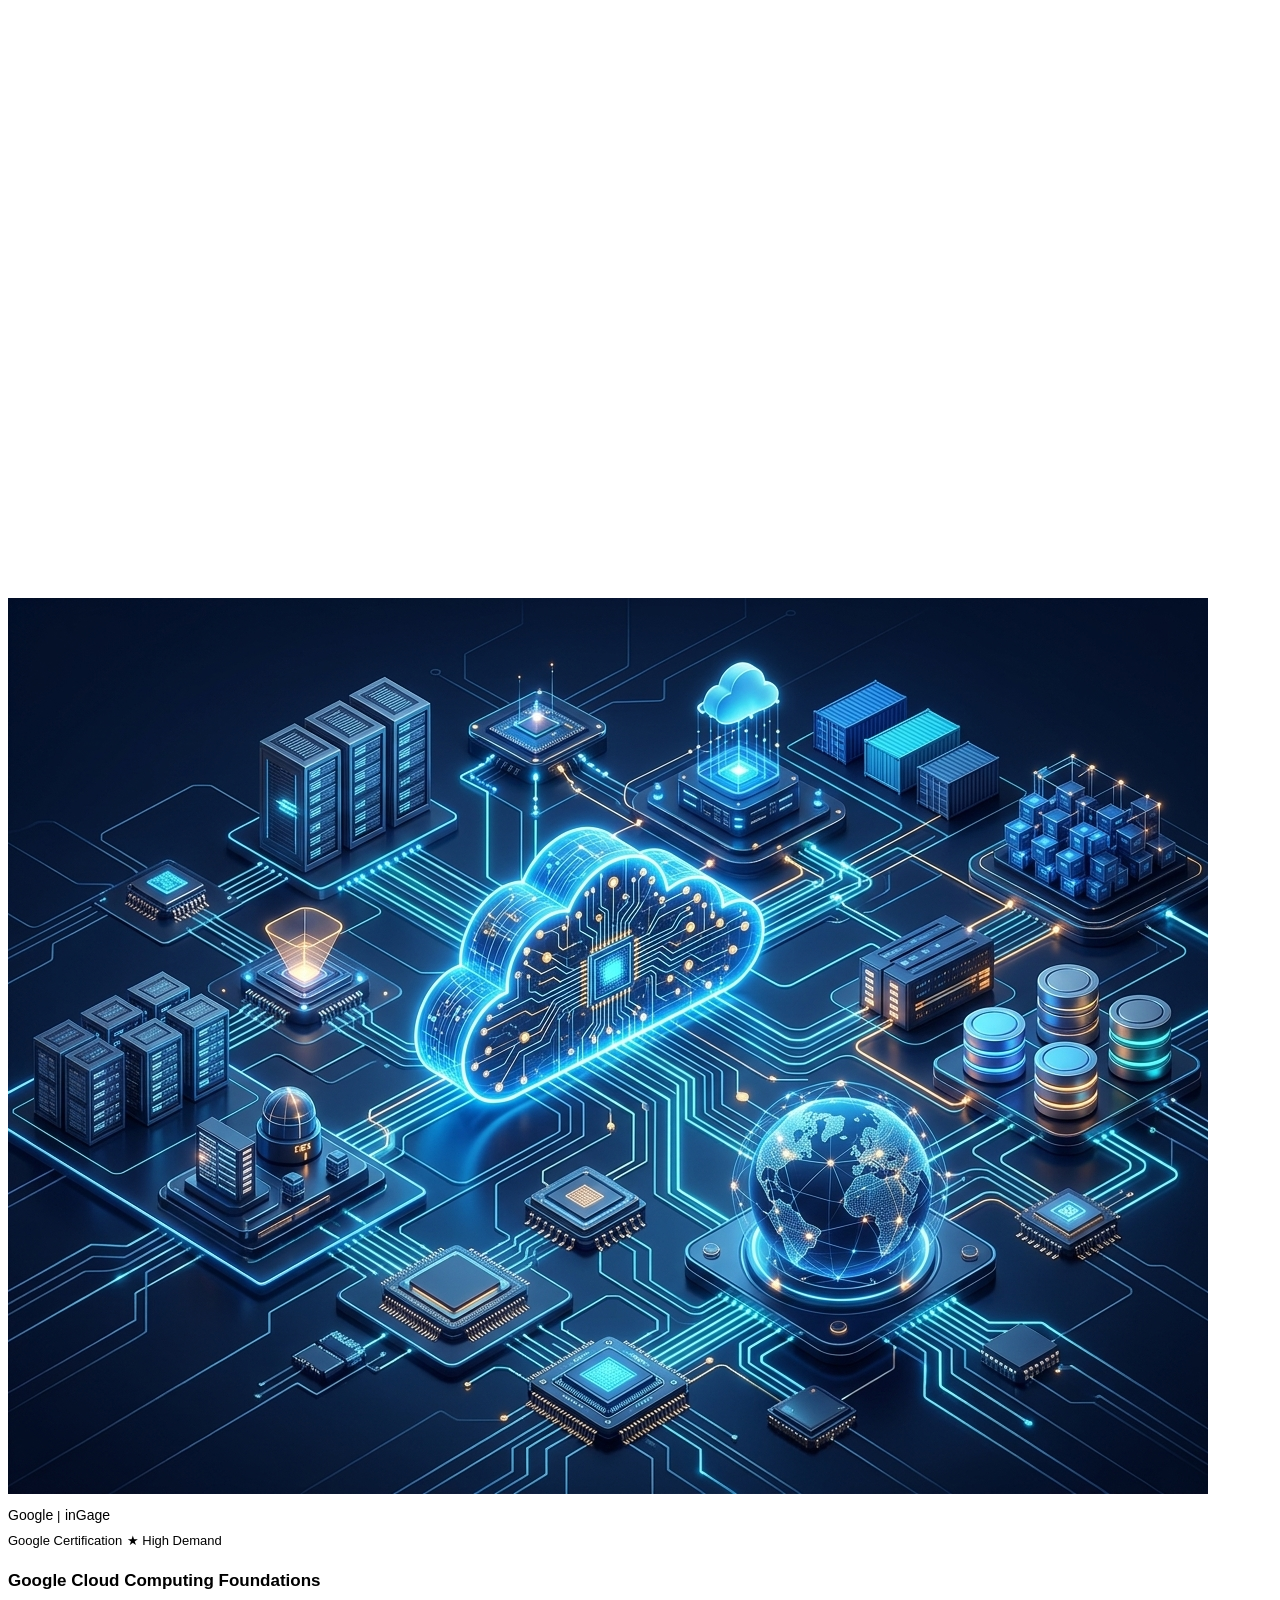
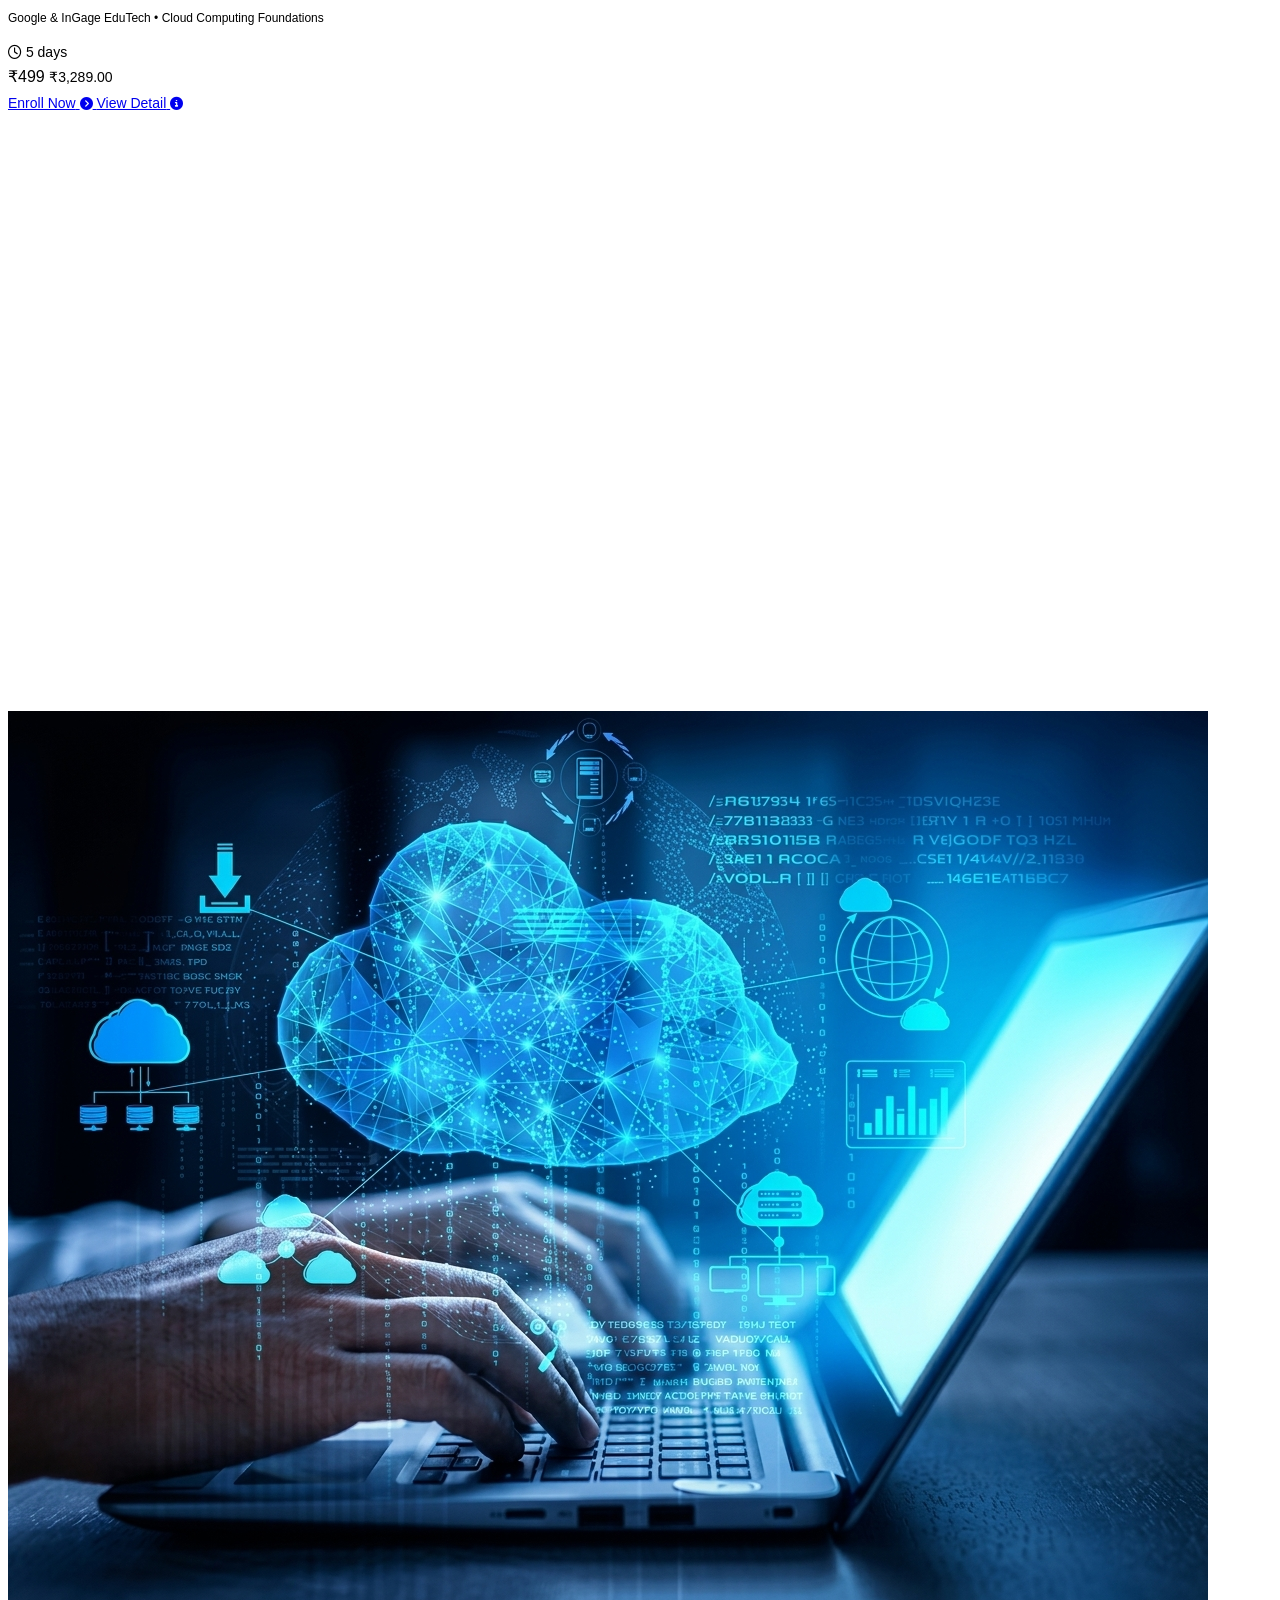
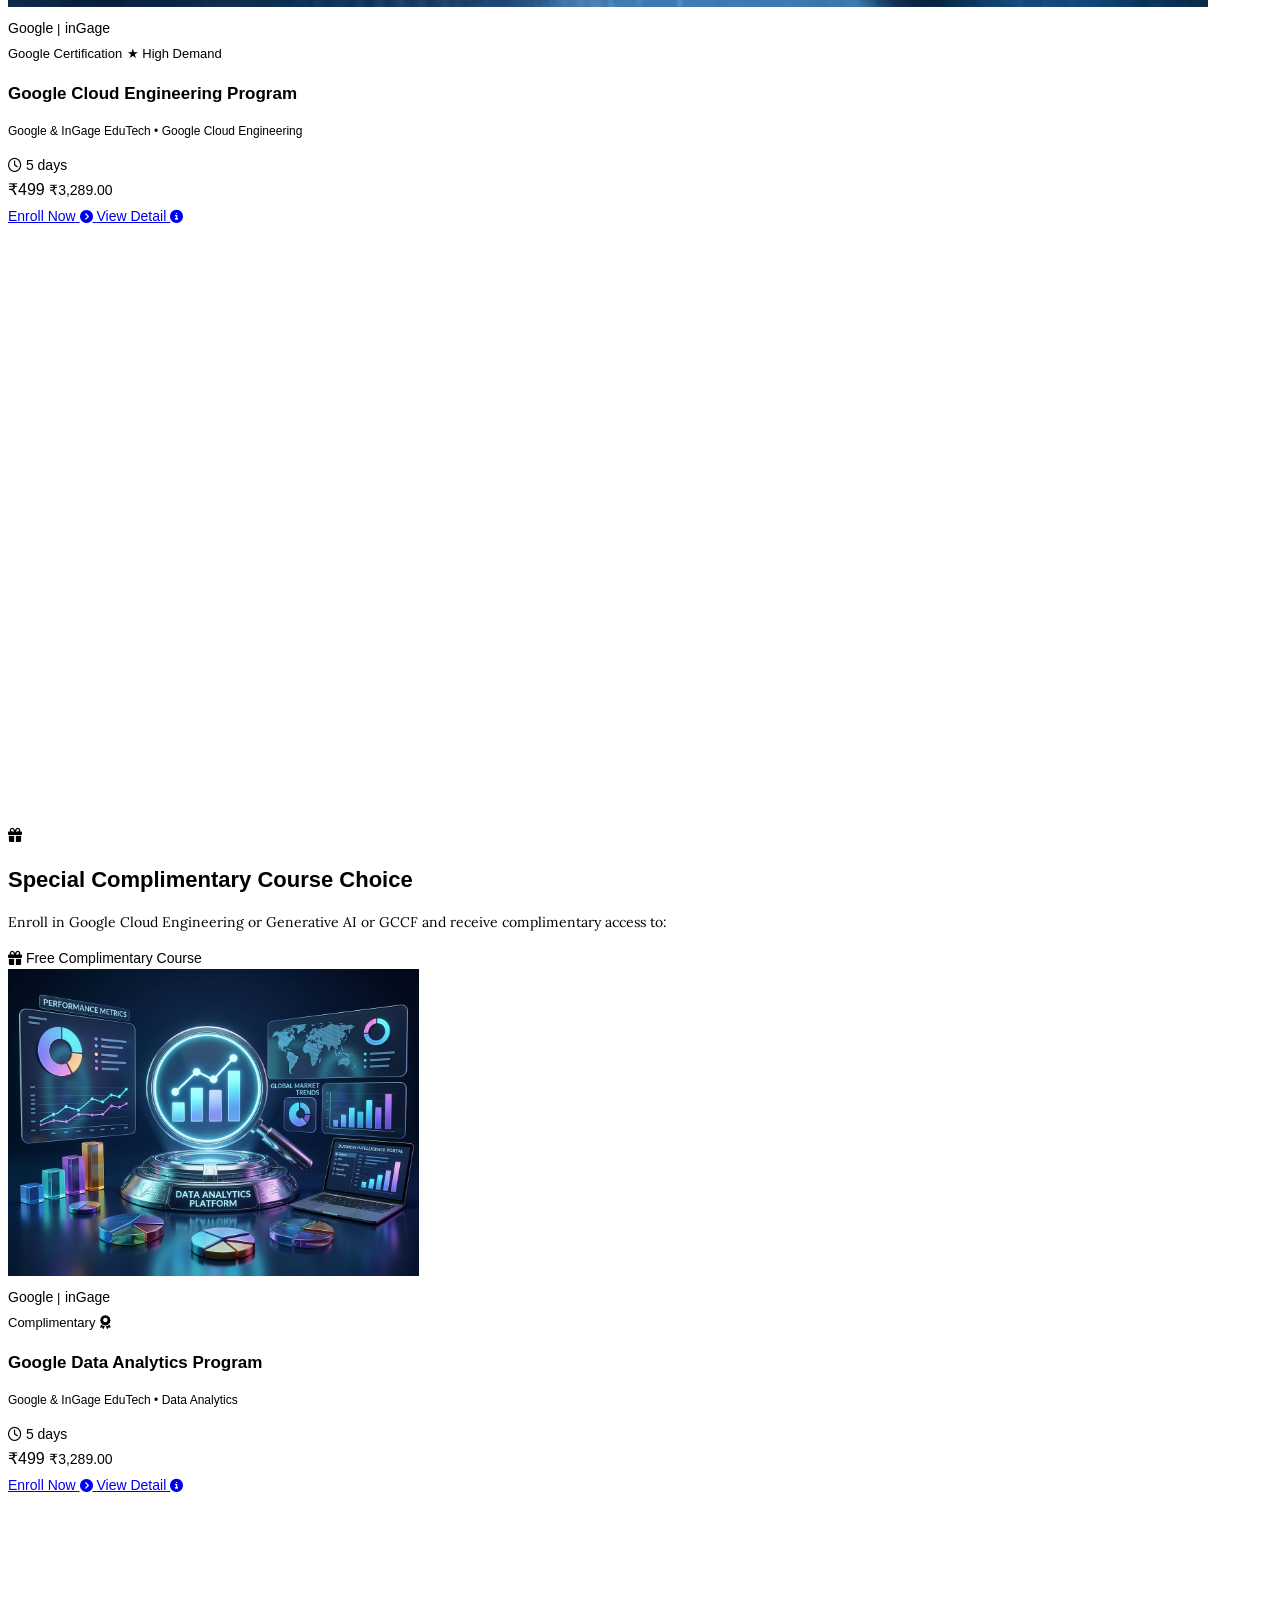
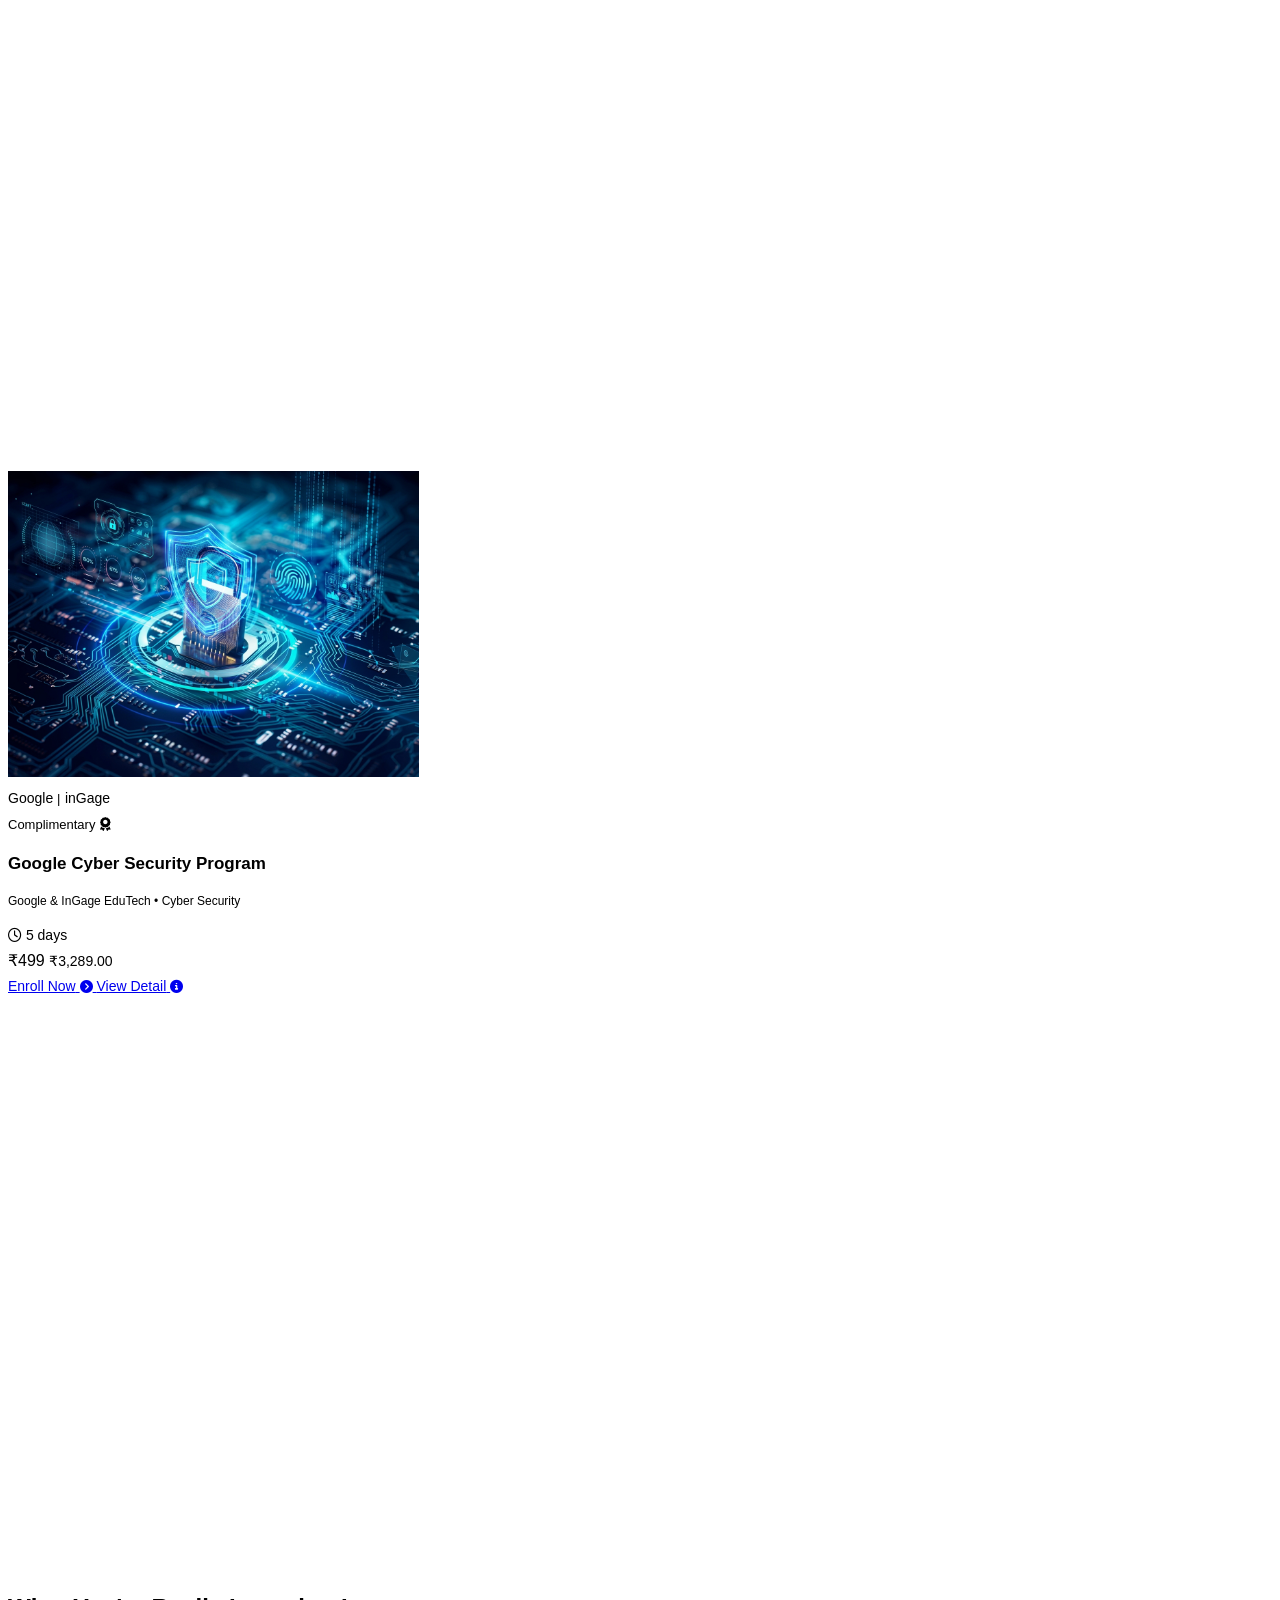
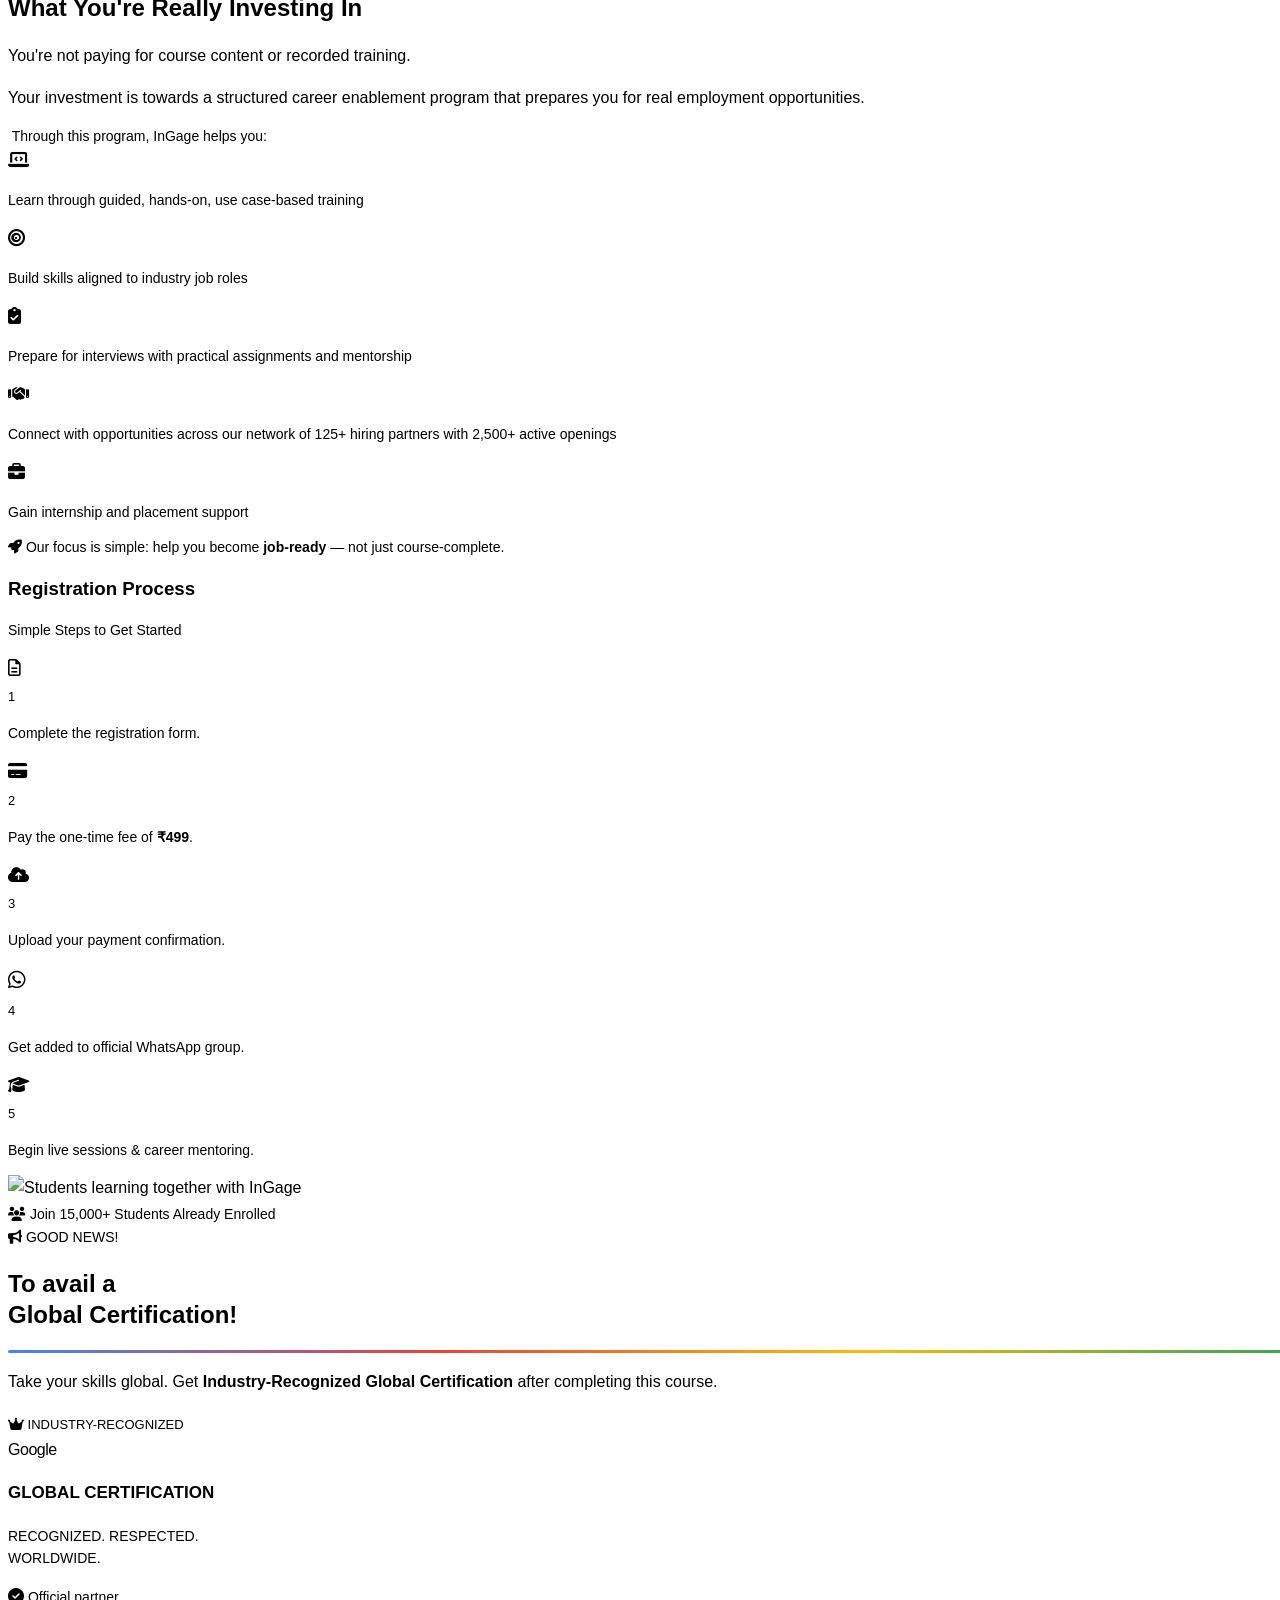
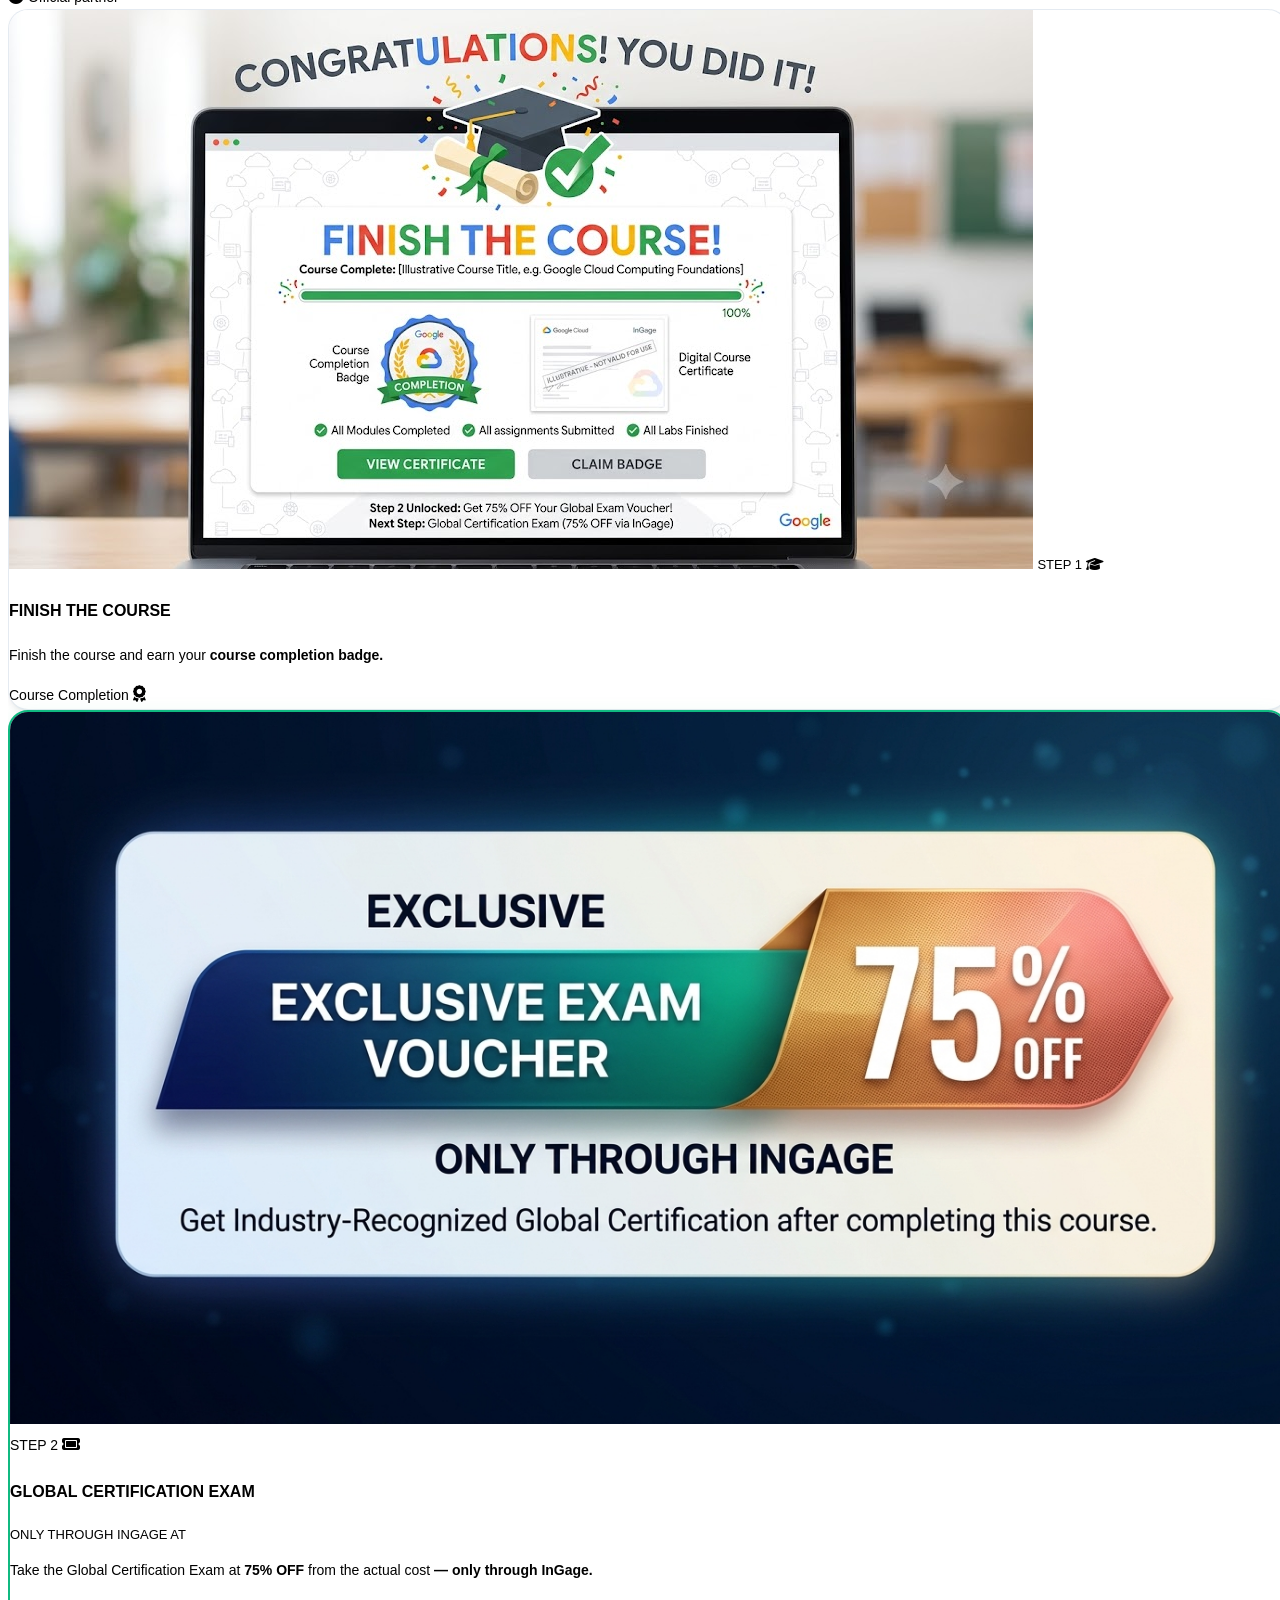
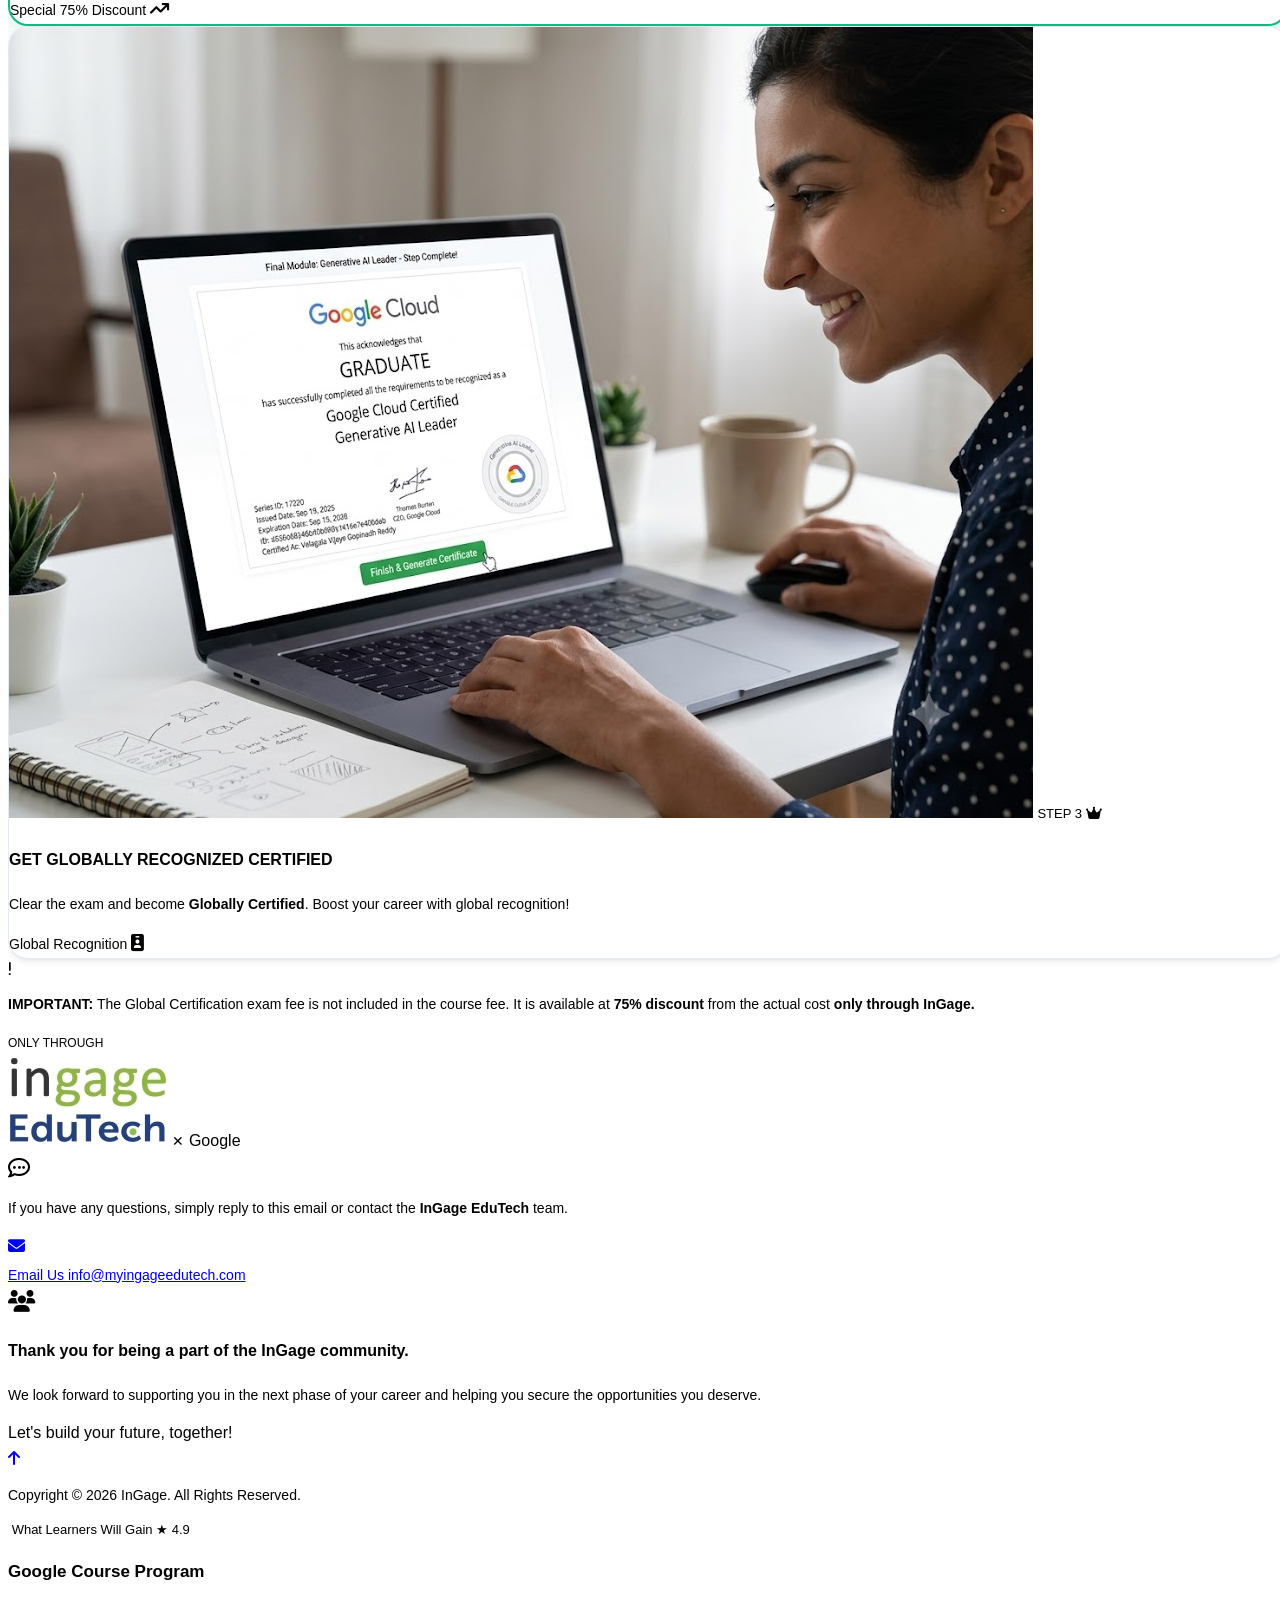
==== commit 96d76669: "commit_1" ====
--- a/index.html
+++ b/index.html
@@ -864,15 +864,15 @@
           <!-- CTA Footer: Enroll Now & View Detail -->
           <div class="pt-2 grid grid-cols-2 gap-2 sm:gap-2.5">
             <!-- Enroll Now Button (Primary) -->
-            <button class="py-2.5 sm:py-3 px-1.5 sm:px-3 rounded-xl bg-blue-600 hover:bg-blue-700 text-white font-bold text-[11px] sm:text-xs uppercase tracking-wider shadow-md flex items-center justify-center gap-1 sm:gap-1.5 transition">
+            <a href="DA_Reg/index.html#registration-section" class="py-2.5 sm:py-3 px-1.5 sm:px-3 rounded-xl bg-blue-600 hover:bg-blue-700 text-white font-bold text-[11px] sm:text-xs uppercase tracking-wider shadow-md flex items-center justify-center gap-1 sm:gap-1.5 transition text-center no-underline">
               <span>Enroll Now</span>
               <i class="fa-solid fa-circle-chevron-right text-[10px] sm:text-xs"></i>
-            </button>
+            </a>
             <!-- View Detail Button (Secondary) -->
-            <button data-action="view-detail" data-course="data-analytics" class="py-2.5 sm:py-3 px-1.5 sm:px-3 rounded-xl bg-white hover:bg-blue-50 text-blue-600 border-2 border-blue-600 font-bold text-[11px] sm:text-xs uppercase tracking-wider shadow-sm flex items-center justify-center gap-1 sm:gap-1.5 transition cursor-pointer">
+            <a href="DA_Reg/index.html" class="py-2.5 sm:py-3 px-1.5 sm:px-3 rounded-xl bg-white hover:bg-blue-50 text-blue-600 border-2 border-blue-600 font-bold text-[11px] sm:text-xs uppercase tracking-wider shadow-sm flex items-center justify-center gap-1 sm:gap-1.5 transition cursor-pointer text-center no-underline">
               <span>View Detail</span>
               <i class="fa-solid fa-circle-info text-[10px] sm:text-xs"></i>
-            </button>
+            </a>
           </div>
         </div>
 
@@ -1015,15 +1015,15 @@
           <!-- CTA Footer: Enroll Now & View Detail -->
           <div class="pt-2 grid grid-cols-2 gap-2 sm:gap-2.5">
             <!-- Enroll Now Button (Primary) -->
-            <button class="py-2.5 sm:py-3 px-1.5 sm:px-3 rounded-xl bg-blue-600 hover:bg-blue-700 text-white font-bold text-[11px] sm:text-xs uppercase tracking-wider shadow-md flex items-center justify-center gap-1 sm:gap-1.5 transition">
+            <a href="CY_Reg/index.html#registration-section" class="py-2.5 sm:py-3 px-1.5 sm:px-3 rounded-xl bg-blue-600 hover:bg-blue-700 text-white font-bold text-[11px] sm:text-xs uppercase tracking-wider shadow-md flex items-center justify-center gap-1 sm:gap-1.5 transition text-center no-underline">
               <span>Enroll Now</span>
               <i class="fa-solid fa-circle-chevron-right text-[10px] sm:text-xs"></i>
-            </button>
+            </a>
             <!-- View Detail Button (Secondary) -->
-            <button data-action="view-detail" data-course="cyber-security" class="py-2.5 sm:py-3 px-1.5 sm:px-3 rounded-xl bg-white hover:bg-blue-50 text-blue-600 border-2 border-blue-600 font-bold text-[11px] sm:text-xs uppercase tracking-wider shadow-sm flex items-center justify-center gap-1 sm:gap-1.5 transition cursor-pointer">
+            <a href="CY_Reg/index.html" class="py-2.5 sm:py-3 px-1.5 sm:px-3 rounded-xl bg-white hover:bg-blue-50 text-blue-600 border-2 border-blue-600 font-bold text-[11px] sm:text-xs uppercase tracking-wider shadow-sm flex items-center justify-center gap-1 sm:gap-1.5 transition cursor-pointer text-center no-underline">
               <span>View Detail</span>
               <i class="fa-solid fa-circle-info text-[10px] sm:text-xs"></i>
-            </button>
+            </a>
           </div>
         </div>
 
@@ -1366,13 +1366,69 @@
 
     </div>
 
+    <!-- 3 Step Process Cards: Exact Animation & Styles from Reg files -->
+    <style>
+      .cert-step-card {
+        background-color: #ffffff;
+        border-radius: 20px;
+        border: 1px solid rgba(226, 232, 240, 0.9);
+        box-shadow: 0 4px 6px -1px rgba(15, 23, 42, 0.08), 0 2px 4px -2px rgba(15, 23, 42, 0.06);
+        overflow: hidden;
+        display: flex;
+        flex-direction: column;
+        justify-content: space-between;
+        transition: transform 0.25s cubic-bezier(0.16, 1, 0.3, 1), box-shadow 0.25s cubic-bezier(0.16, 1, 0.3, 1), border-color 0.25s ease;
+      }
+
+      .cert-step-card:hover,
+      .cert-step-card.is-revealed:hover {
+        transform: translateY(-4px) !important;
+        box-shadow: 0 20px 25px -5px rgba(15, 23, 42, 0.1), 0 8px 10px -6px rgba(15, 23, 42, 0.04) !important;
+      }
+
+      .cert-step-featured {
+        border: 2px solid #10b981 !important;
+        box-shadow: 0 10px 25px rgba(16, 185, 129, 0.15) !important;
+      }
+
+      .cert-step-featured:hover,
+      .cert-step-featured.is-revealed:hover {
+        box-shadow: 0 15px 35px rgba(16, 185, 129, 0.25) !important;
+      }
+
+      .cert-step-img-wrap img {
+        transition: transform 0.5s ease-out;
+      }
+
+      .cert-step-card:hover .cert-step-img-wrap img {
+        transform: scale(1.05);
+      }
+
+      /* Scroll-reveal entrance animation matching Reg files */
+      .cert-step-card.scroll-reveal {
+        opacity: 0;
+        transform: translateY(20px);
+        transition: opacity 0.65s cubic-bezier(0.16, 1, 0.3, 1), transform 0.65s cubic-bezier(0.16, 1, 0.3, 1);
+        will-change: opacity, transform;
+      }
+
+      .cert-step-card.scroll-reveal.is-revealed {
+        opacity: 1;
+        transform: translateY(0);
+      }
+
+      .cert-step-card:nth-child(1) { transition-delay: 0.04s; }
+      .cert-step-card:nth-child(2) { transition-delay: 0.14s; }
+      .cert-step-card:nth-child(3) { transition-delay: 0.24s; }
+    </style>
+
     <!-- 3 Step Process Cards Grid: 1st Image on Top, Text Below -->
     <div class="mt-8 sm:mt-10 grid grid-cols-1 md:grid-cols-3 gap-6 items-stretch relative z-10">
 
-      <!-- Step 1 Card: Image on top, Text below (Static) -->
-      <div class="bg-white rounded-2xl border-2 border-slate-200/90 shadow-soft overflow-hidden flex flex-col justify-between hover:border-blue-400 hover:shadow-card transition duration-300">
+      <!-- Step 1 Card: Image on top, Text below -->
+      <div class="cert-step-card scroll-reveal group cursor-pointer">
         <!-- 1st: Image on top -->
-        <div class="h-44 sm:h-52 w-full overflow-hidden relative bg-slate-950 flex-shrink-0">
+        <div class="cert-step-img-wrap h-44 sm:h-52 w-full overflow-hidden relative bg-slate-950 flex-shrink-0">
           <img src="src/complete_course.jpg" alt="Course Completed - Earn Your Badge" class="w-full h-full object-cover object-top" />
           <span class="absolute top-2 left-2.5 sm:top-2.5 sm:left-3 px-2 py-0.5 sm:px-2.5 sm:py-0.5 rounded-full bg-blue-600 text-white text-[10px] sm:text-xs font-black uppercase tracking-wider shadow-md z-10">
             STEP 1
@@ -1397,16 +1453,16 @@
         </div>
       </div>
 
-      <!-- Step 2 Card: Image on top, Text below (Static) -->
-      <div class="bg-white rounded-2xl border-2 border-emerald-300 shadow-soft overflow-hidden flex flex-col justify-between hover:border-emerald-500 hover:shadow-card transition duration-300">
-        <!-- 1st: Voucher Visual Banner on top (New 75% OFF ribbon design) -->
-        <div class="h-44 sm:h-52 w-full overflow-hidden relative bg-slate-950 flex-shrink-0">
+      <!-- Step 2 Card: Image on top, Text below (Featured Highlight) -->
+      <div class="cert-step-card cert-step-featured scroll-reveal group cursor-pointer relative">
+        <!-- 1st: Voucher Visual Banner on top -->
+        <div class="cert-step-img-wrap h-44 sm:h-52 w-full overflow-hidden relative bg-slate-950 flex-shrink-0">
           <img src="src/step2-exclusive-voucher-bg.jpg" alt="Exclusive 75% OFF Exam Voucher" class="w-full h-full object-cover object-center" />
           <div class="absolute inset-0 bg-gradient-to-t from-slate-950/20 via-transparent to-transparent pointer-events-none"></div>
-          <span class="absolute top-3.5 left-3.5 px-3 py-1 rounded-full bg-emerald-600 text-white text-xs font-black uppercase tracking-wider shadow-md">
+          <span class="absolute top-3.5 left-3.5 px-3 py-1 rounded-full bg-emerald-600 text-white text-xs font-black uppercase tracking-wider shadow-md z-10">
             STEP 2
           </span>
-          <span class="absolute top-3.5 right-3.5 w-9 h-9 rounded-xl bg-emerald-900/80 backdrop-blur-md text-emerald-300 border border-emerald-400/40 flex items-center justify-center text-sm shadow">
+          <span class="absolute top-3.5 right-3.5 w-9 h-9 rounded-xl bg-emerald-900/80 backdrop-blur-md text-emerald-300 border border-emerald-400/40 flex items-center justify-center text-sm shadow z-10">
             <i class="fa-solid fa-ticket"></i>
           </span>
         </div>
@@ -1428,9 +1484,9 @@
       </div>
 
       <!-- Step 3 Card: Image on top, Text below -->
-      <div class="bg-white rounded-2xl border-2 border-slate-200/90 shadow-soft overflow-hidden flex flex-col justify-between hover:border-amber-400 hover:shadow-card transition duration-300">
+      <div class="cert-step-card scroll-reveal group cursor-pointer">
         <!-- 1st: Image on top (Responsive containment for full certificate readability) -->
-        <div class="h-44 sm:h-52 w-full overflow-hidden relative bg-slate-900 flex-shrink-0 border-b border-slate-100 flex items-center justify-center">
+        <div class="cert-step-img-wrap h-44 sm:h-52 w-full overflow-hidden relative bg-slate-900 flex-shrink-0 border-b border-slate-100 flex items-center justify-center">
           <img src="src/final_crt.jpg" alt="Google Cloud Certified Generative AI Leader" class="w-full h-full object-contain sm:object-cover object-center" />
           <span class="absolute top-2 left-2.5 sm:top-2.5 sm:left-3 px-2 py-0.5 sm:px-2.5 sm:py-0.5 rounded-full bg-amber-500 text-white text-[10px] sm:text-xs font-black uppercase tracking-wider shadow-md z-10">
             STEP 3
@@ -1456,6 +1512,37 @@
       </div>
 
     </div>
+
+    <!-- Scroll Reveal Activation Script -->
+    <script>
+      (function() {
+        function initCertScroll() {
+          var items = document.querySelectorAll('.cert-step-card.scroll-reveal');
+          if (!items.length) return;
+          if ('IntersectionObserver' in window) {
+            var observer = new IntersectionObserver(function(entries) {
+              entries.forEach(function(entry) {
+                if (entry.isIntersecting) {
+                  entry.target.classList.add('is-revealed');
+                  observer.unobserve(entry.target);
+                }
+              });
+            }, { threshold: 0.08, rootMargin: '0px 0px -30px 0px' });
+            items.forEach(function(el) { observer.observe(el); });
+          } else {
+            items.forEach(function(el) { el.classList.add('is-revealed'); });
+          }
+          setTimeout(function() {
+            items.forEach(function(el) { el.classList.add('is-revealed'); });
+          }, 1200);
+        }
+        if (document.readyState === 'loading') {
+          document.addEventListener('DOMContentLoaded', initCertScroll);
+        } else {
+          initCertScroll();
+        }
+      })();
+    </script>
 
     <!-- Bottom Row: Important Notice Box -->
     <div class="mt-8 bg-white border-2 border-blue-200/90 rounded-2xl p-4 sm:p-5 flex flex-col sm:flex-row items-center justify-between gap-4 shadow-xs relative z-10">
--- a/styleV2.css
+++ b/styleV2.css
@@ -256,7 +256,6 @@
   line-height: 1.3 !important;
 }
 
-
 /* Mobile Responsiveness & Viewport Enhancements */
 html, body {
   max-width: 100%;
@@ -278,13 +277,13 @@
   }
 
   /* Specific touch target accessibility for action buttons & major links */
-  button, .btn-hero-primary, .btn-hero-secondary, [data-purpose="course-card"] button, a[href^="mailto"] {
-    min-height: 42px;
+  button, .btn-hero-primary, .btn-hero-secondary, [data-purpose="course-card"] button, [data-purpose="course-card"] a, a[href^="mailto"] {
+    min-height: 44px;
     touch-action: manipulation;
   }
 
   /* Active tap response for interactive elements */
-  button:active, .btn-hero-primary:active, a:active {
+  button:active, .btn-hero-primary:active, a:active, .diagram-card:active {
     transform: scale(0.98);
   }
 
@@ -299,7 +298,16 @@
 
   /* Safe area handling for bottom sheet on iOS */
   .modal-sheet-slide {
-    padding-bottom: max(0.5rem, env(safe-area-inset-bottom, 12px));
+    padding-bottom: max(0.5rem, env(safe-area-inset-bottom, 16px));
+  }
+
+  /* Card Buttons Mobile Optimization */
+  [data-purpose="course-card"] .grid-cols-2 a {
+    font-size: 11px !important;
+    padding: 10px 6px !important;
+    min-height: 42px !important;
+    border-radius: 12px !important;
+    white-space: nowrap !important;
   }
 }
 
@@ -312,9 +320,24 @@
   .rainbow-underline {
     height: 2.5px;
   }
-}
-
-/* Generative AI Card Hover Zoom In & Zoom Out (1-time smooth transition) */
+
+  /* Responsive card containers on mobile */
+  [data-purpose="course-card"] {
+    border-radius: 24px !important;
+  }
+
+  .diagram-card {
+    border-radius: 16px !important;
+    padding: 12px 14px !important;
+  }
+
+  /* Touch scrolling smoothness */
+  body {
+    -webkit-overflow-scrolling: touch;
+  }
+}
+
+/* Generative AI Card Hover Zoom In & Zoom Out */
 .genai-hover-zoom {
   transform: scale(1);
   transition: transform 0.65s cubic-bezier(0.25, 1, 0.5, 1);
@@ -395,6 +418,11 @@
 /* Course Card Hover Popover (Desktop only: min-width 768px with hover support) */
 @media (min-width: 768px) {
   .course-hover-popover {
+    width: 420px !important;
+    min-height: 515px !important;
+    display: flex;
+    flex-direction: column;
+    justify-content: space-between;
     opacity: 0;
     pointer-events: none;
     transform: translateX(-12px);
@@ -404,6 +432,13 @@
 
   .course-hover-popover.popover-left {
     transform: translateX(12px);
+  }
+
+  /* Equalize point cards inside each popover for perfectly matching height */
+  .course-hover-popover .space-y-2 > div {
+    min-height: 74px;
+    display: flex;
+    align-items: center;
   }
 }
 
@@ -465,3 +500,112 @@
     flex: 0 0 calc((100% - 3rem) / 3) !important;
   }
 }
+
+/* Mobile Ultra-Clean Enhancements for Landing Page (< 768px, < 640px, < 480px) */
+@media (max-width: 768px) {
+  /* Prevent horizontal scrolling */
+  html, body {
+    width: 100% !important;
+    max-width: 100vw !important;
+    overflow-x: hidden !important;
+  }
+
+  /* Complimentary Course Cards full width on tablet & mobile */
+  .complimentary-course-card {
+    width: 100% !important;
+    max-width: 100% !important;
+    flex: 1 1 100% !important;
+  }
+
+  /* Course Card Button Mobile Polish */
+  [data-purpose="course-card"] .grid-cols-2 a {
+    font-size: 11.5px !important;
+    font-weight: 700 !important;
+    letter-spacing: 0.02em !important;
+    padding: 10px 6px !important;
+    min-height: 44px !important;
+    border-radius: 12px !important;
+    display: flex !important;
+    align-items: center !important;
+    justify-content: center !important;
+    gap: 4px !important;
+  }
+
+  /* Safe touch height for all buttons and links */
+  .btn-hero-primary,
+  .btn-hero-secondary,
+  a.btn-hero-primary {
+    min-height: 48px !important;
+    font-size: 15px !important;
+    display: flex !important;
+    align-items: center !important;
+    justify-content: center !important;
+  }
+
+  /* Smooth card padding */
+  .cert-step-card {
+    border-radius: 18px !important;
+  }
+}
+
+@media (max-width: 640px) {
+  /* Hero title line height and sizing for crisp appearance */
+  h1 {
+    font-size: 28px !important;
+    line-height: 1.18 !important;
+  }
+
+  /* Course card headings on mobile */
+  .course-title-text {
+    font-size: 16px !important;
+    line-height: 1.35 !important;
+  }
+
+  .course-meta-text {
+    font-size: 12px !important;
+  }
+
+  .course-price-main {
+    font-size: 20px !important;
+  }
+
+  /* Clean up spacing in sections on mobile */
+  #hero {
+    padding-top: 8px !important;
+  }
+
+  section {
+    padding-left: 14px !important;
+    padding-right: 14px !important;
+  }
+
+  /* Back to top button safe offset */
+  a[aria-label="Back to top"] {
+    bottom: max(16px, env(safe-area-inset-bottom, 16px)) !important;
+    right: 16px !important;
+  }
+}
+
+@media (max-width: 480px) {
+  h1 {
+    font-size: 25px !important;
+    line-height: 1.2 !important;
+  }
+
+  /* Hub node sizing for tiny screens */
+  #hub-node {
+    width: 100px !important;
+    height: 100px !important;
+  }
+
+  #hub-node svg {
+    width: 32px !important;
+    height: 32px !important;
+  }
+
+  /* Step cards image height */
+  .cert-step-img-wrap {
+    height: 160px !important;
+  }
+}
+
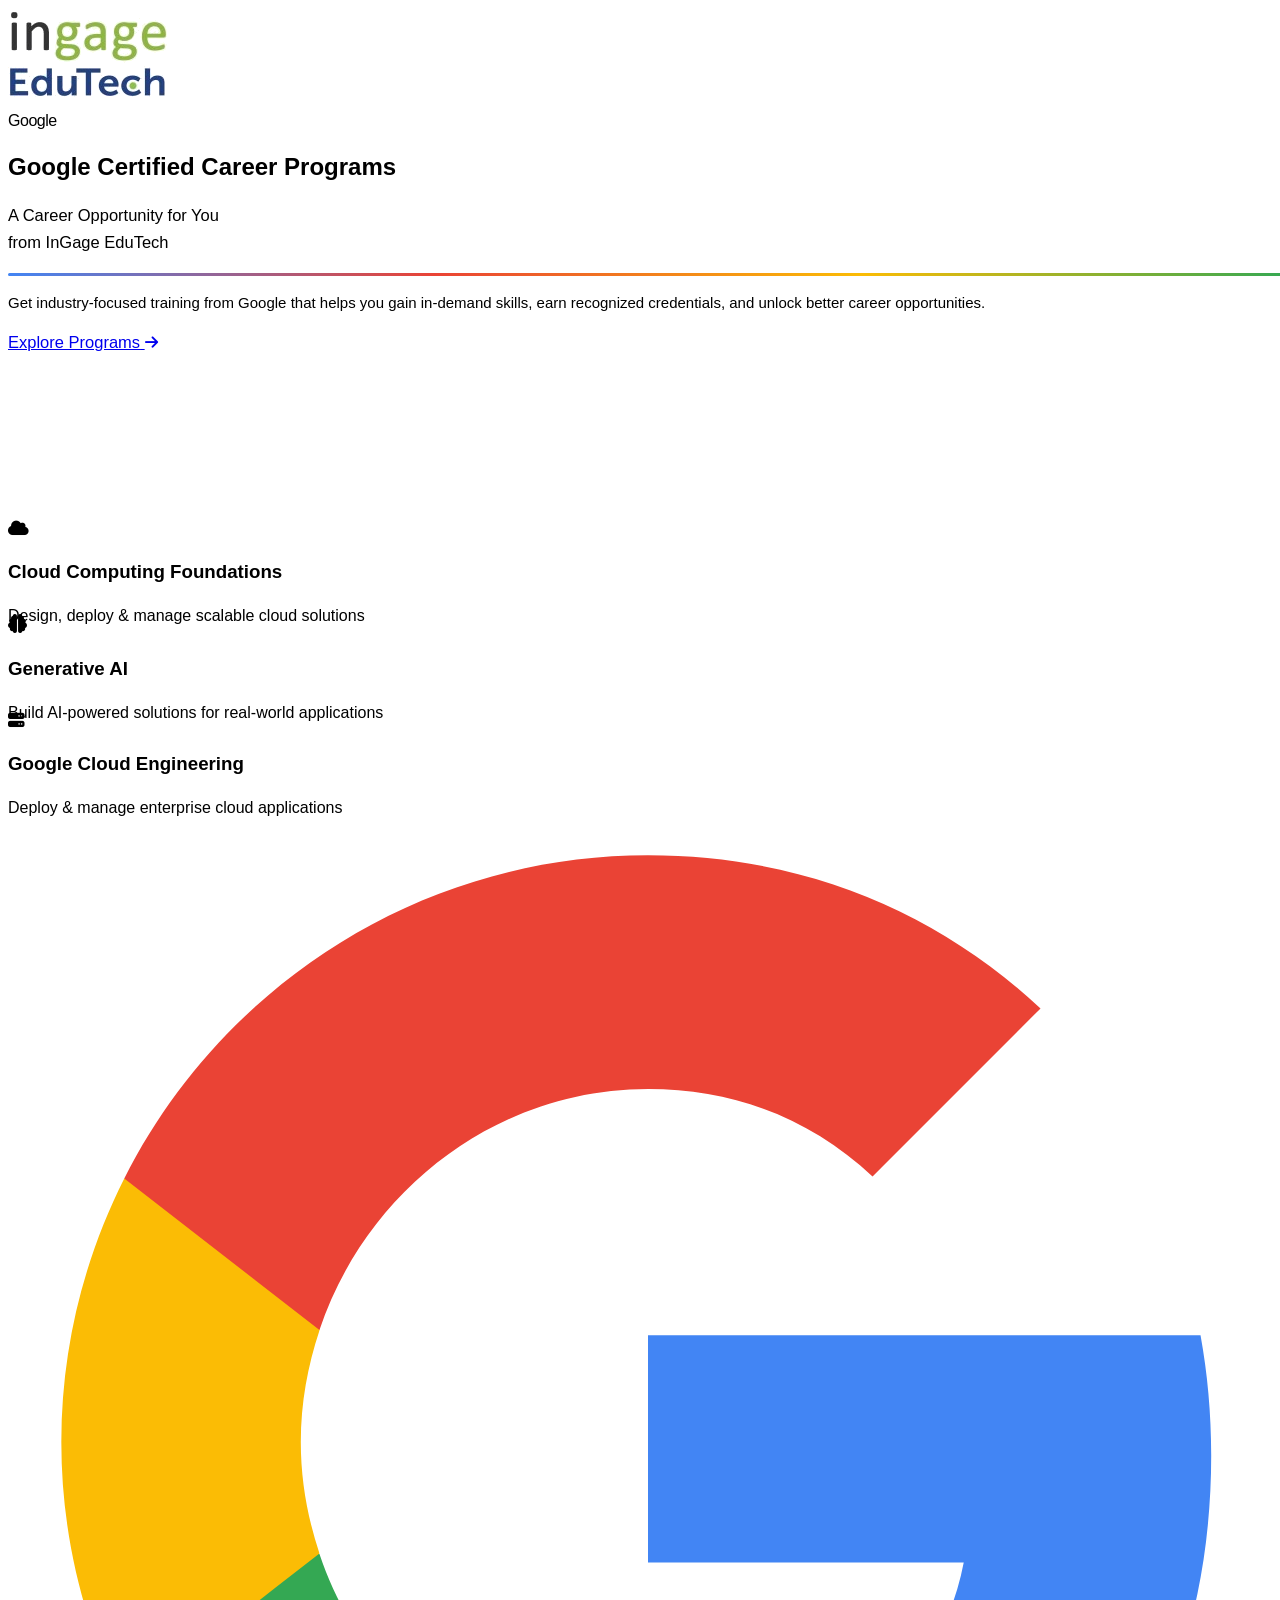
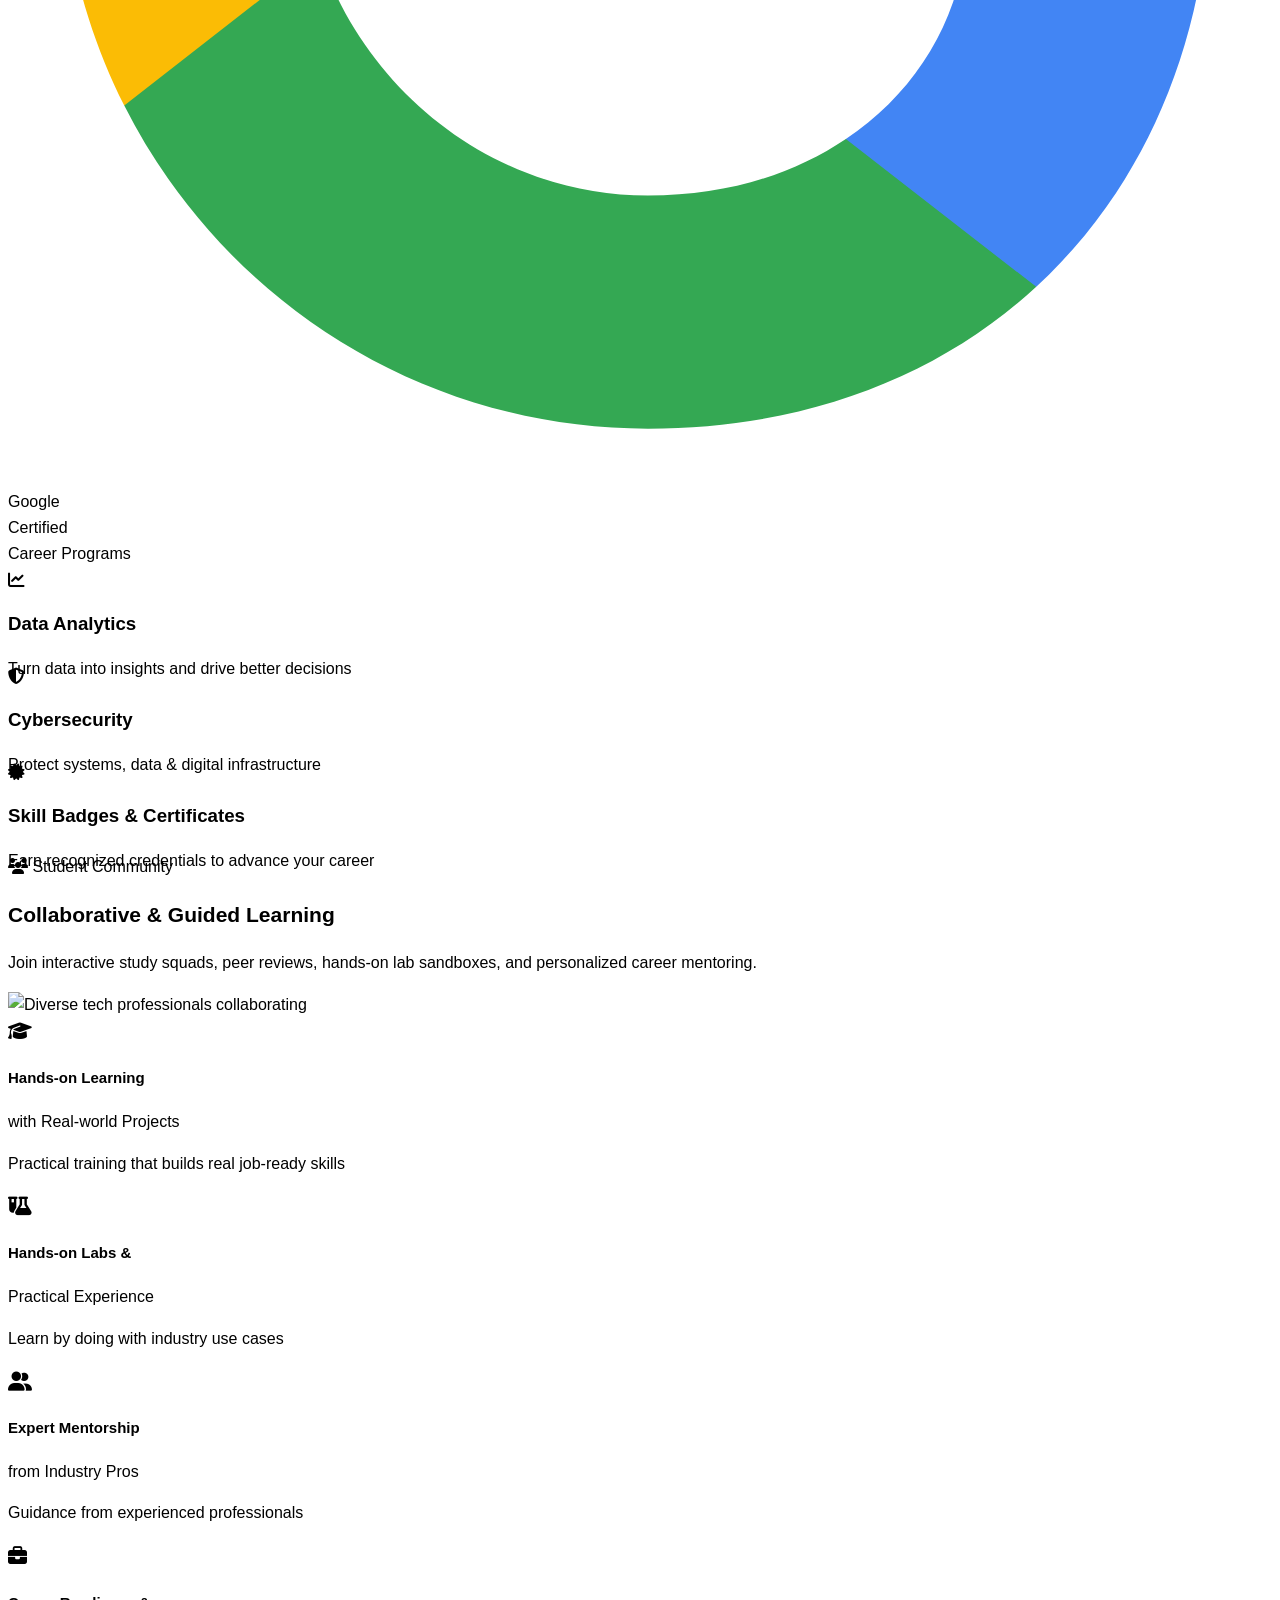
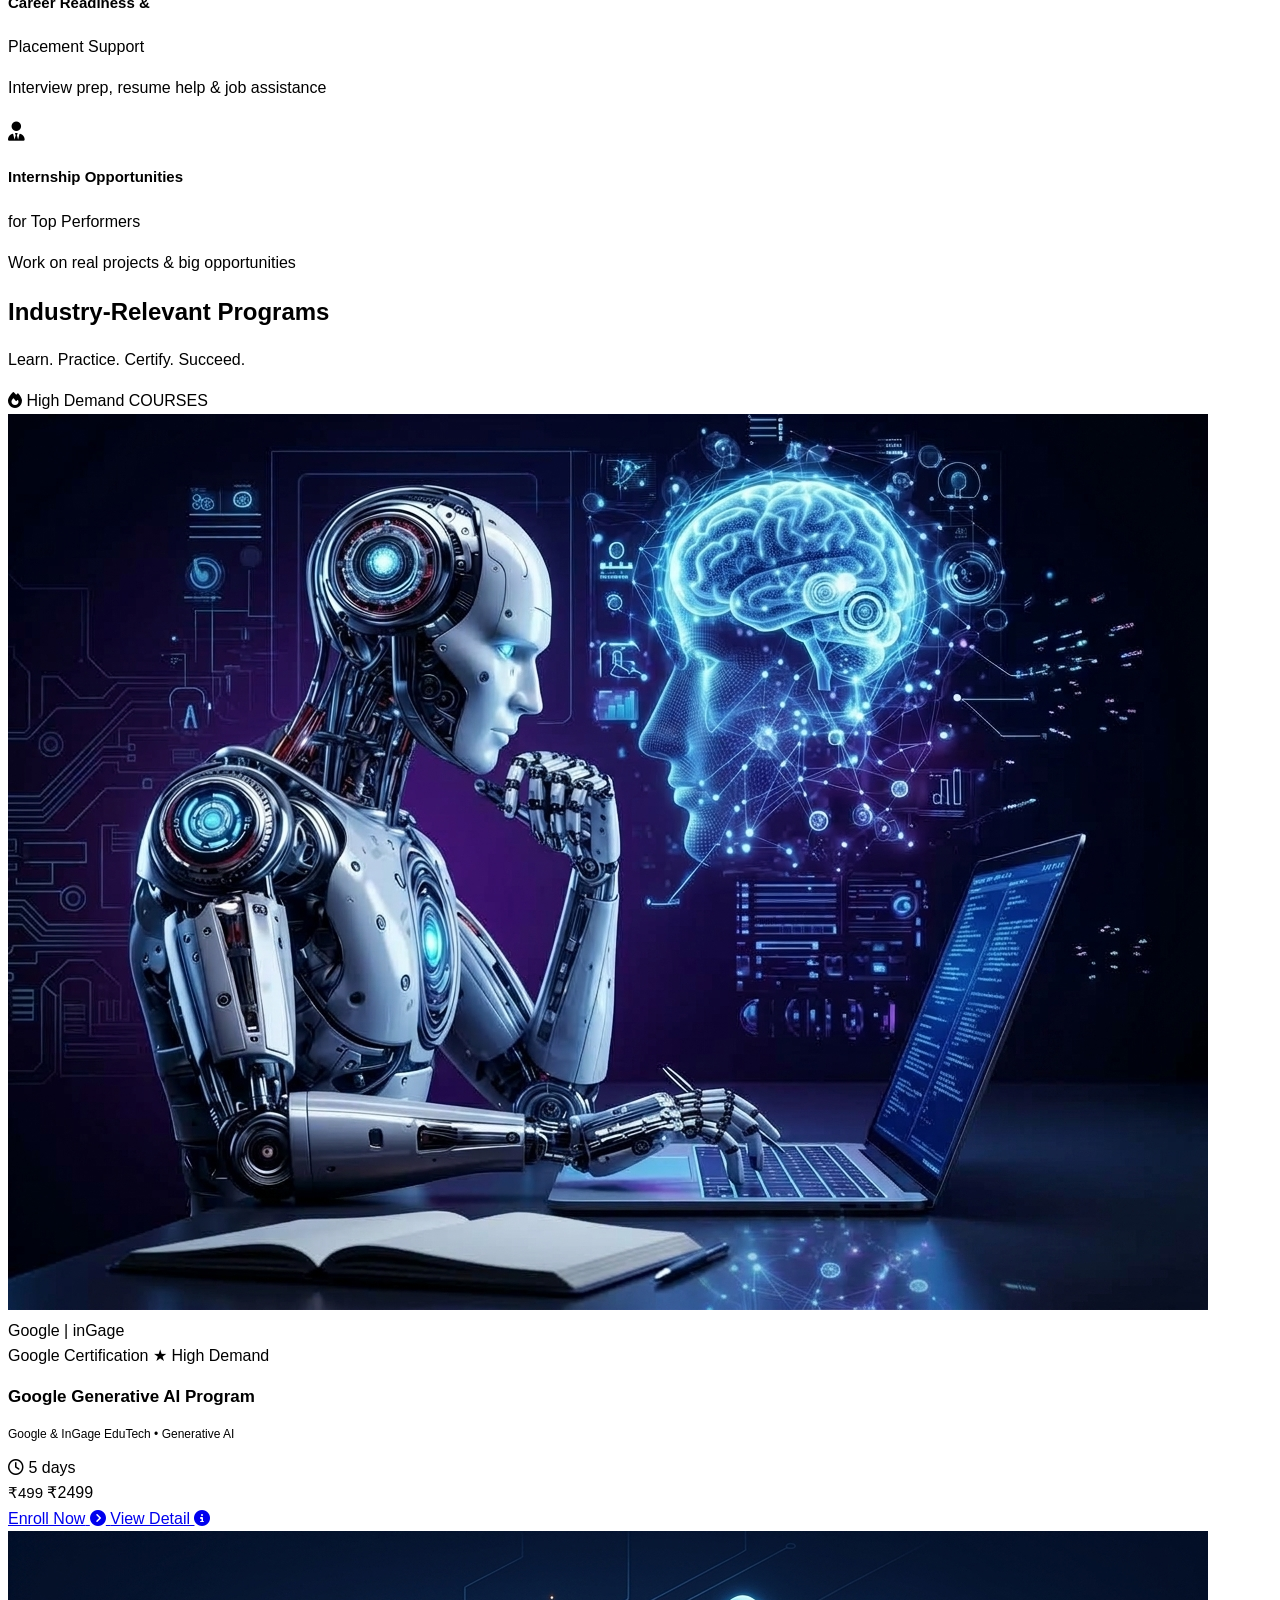
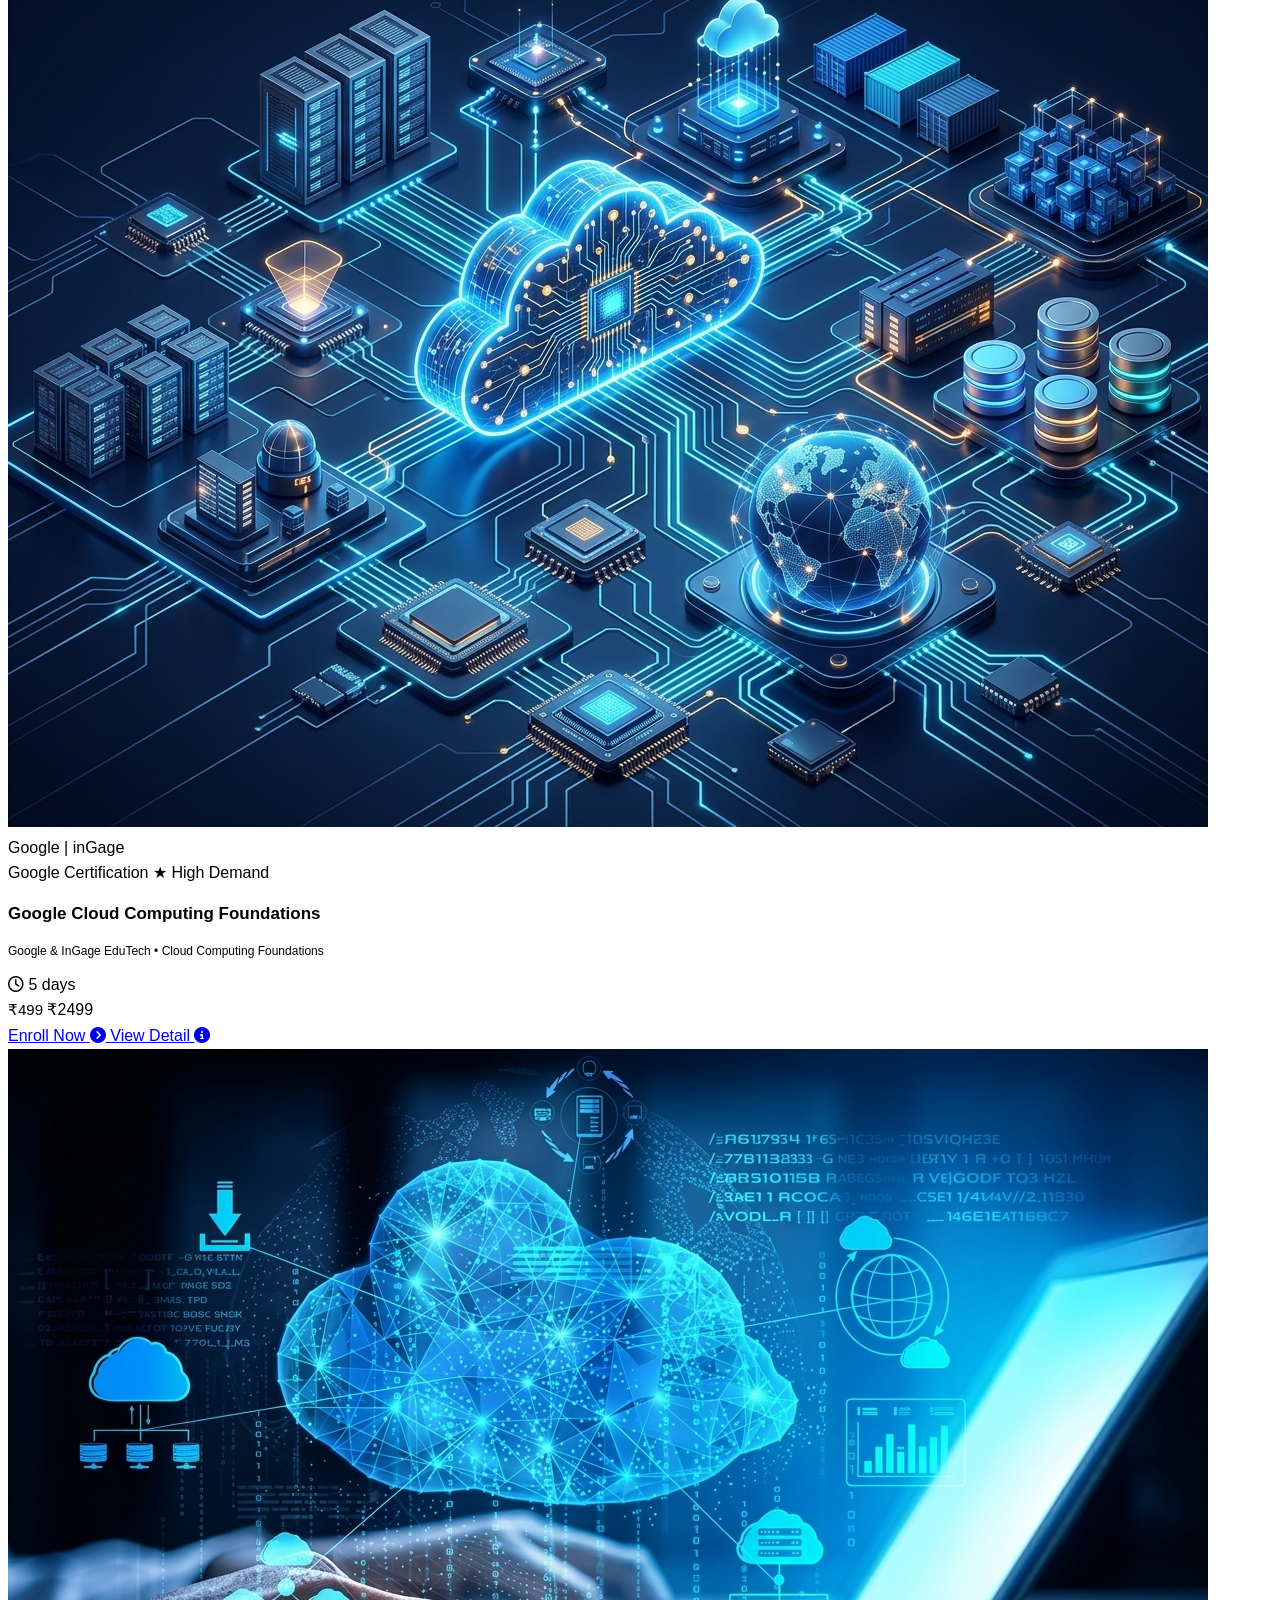
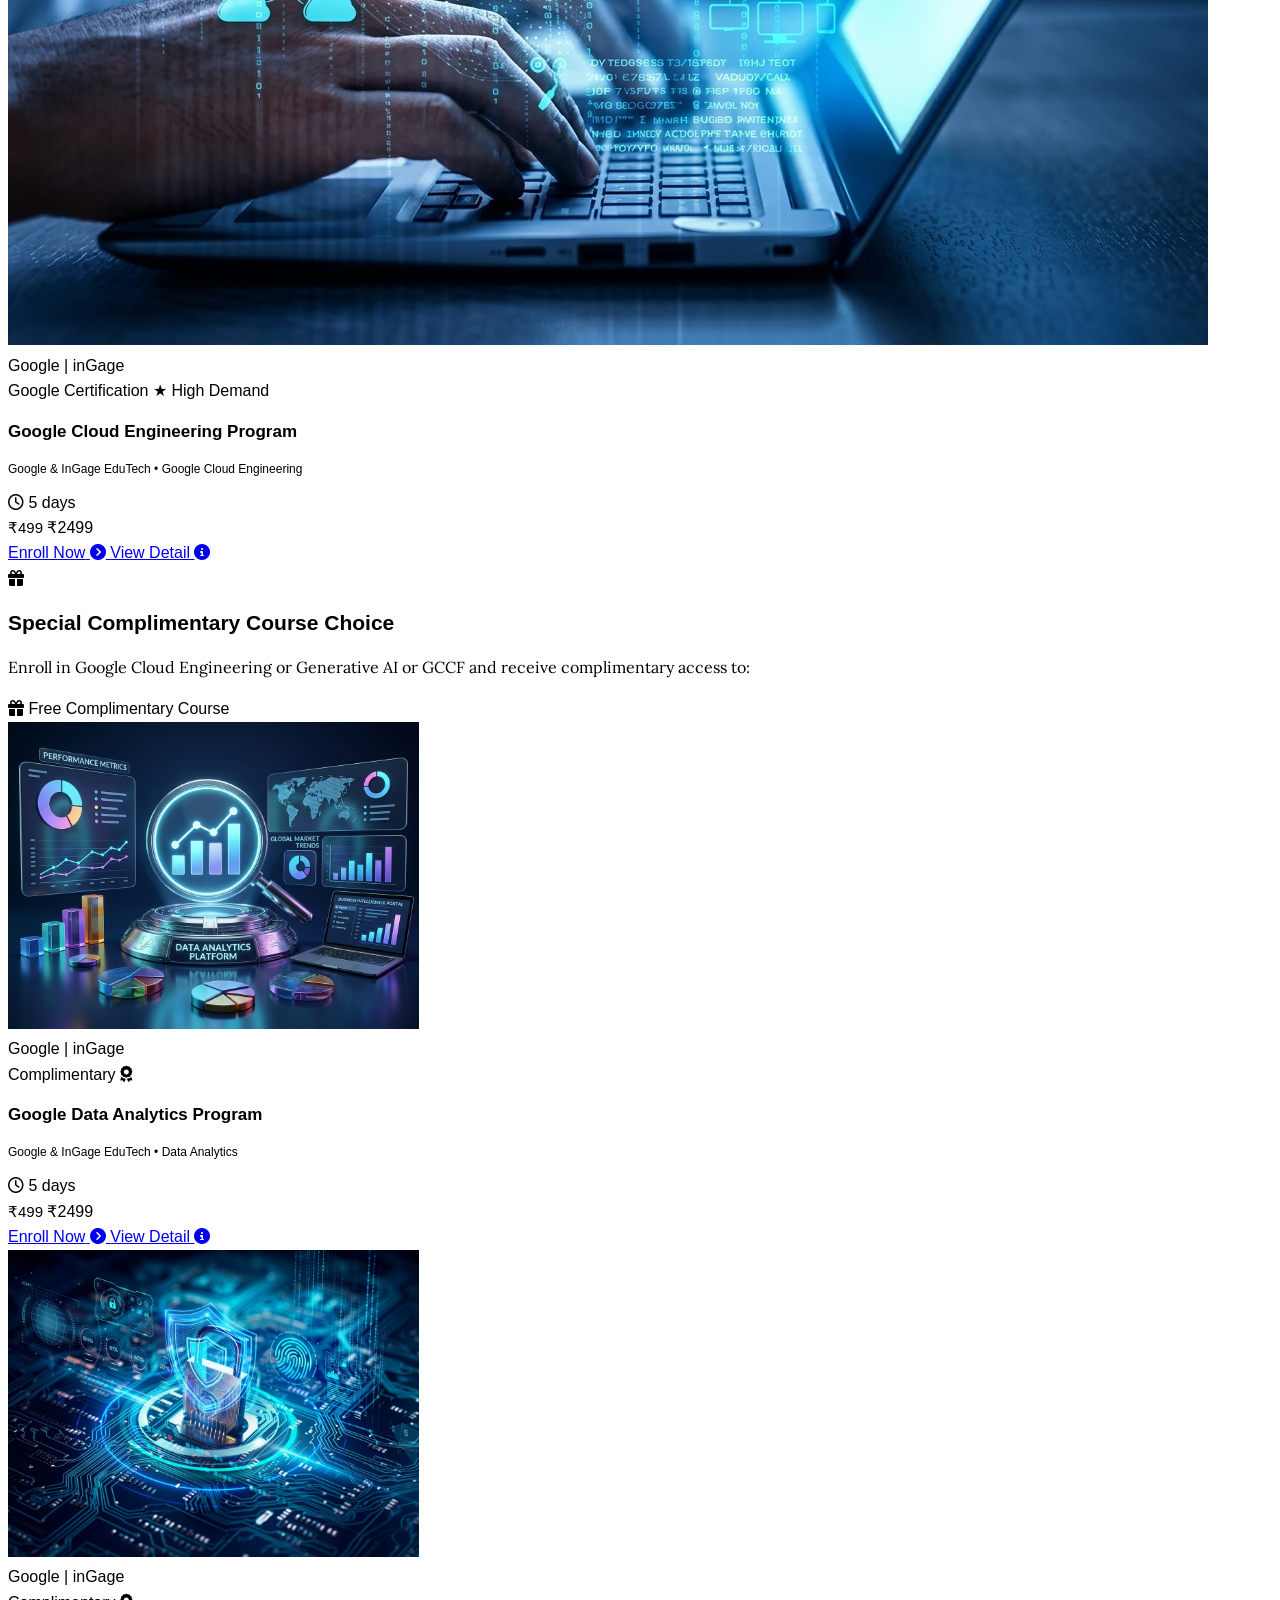
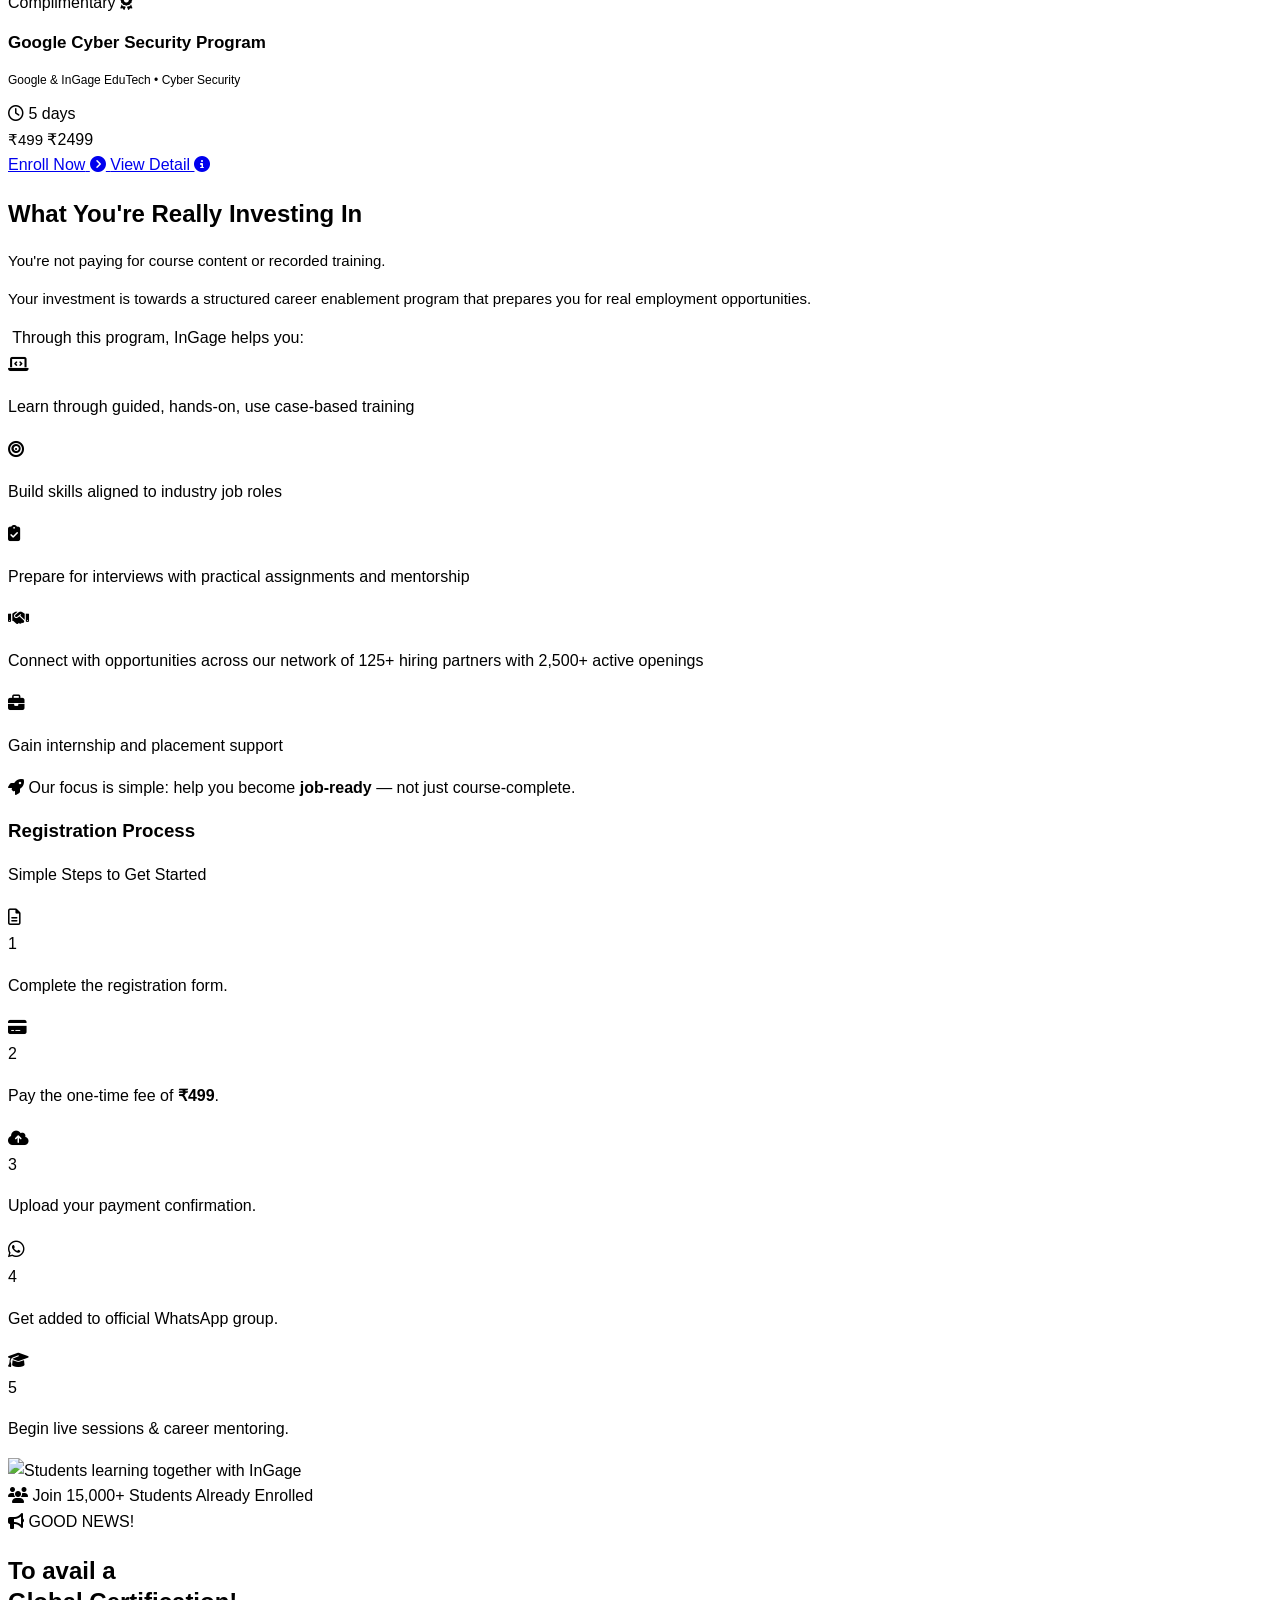
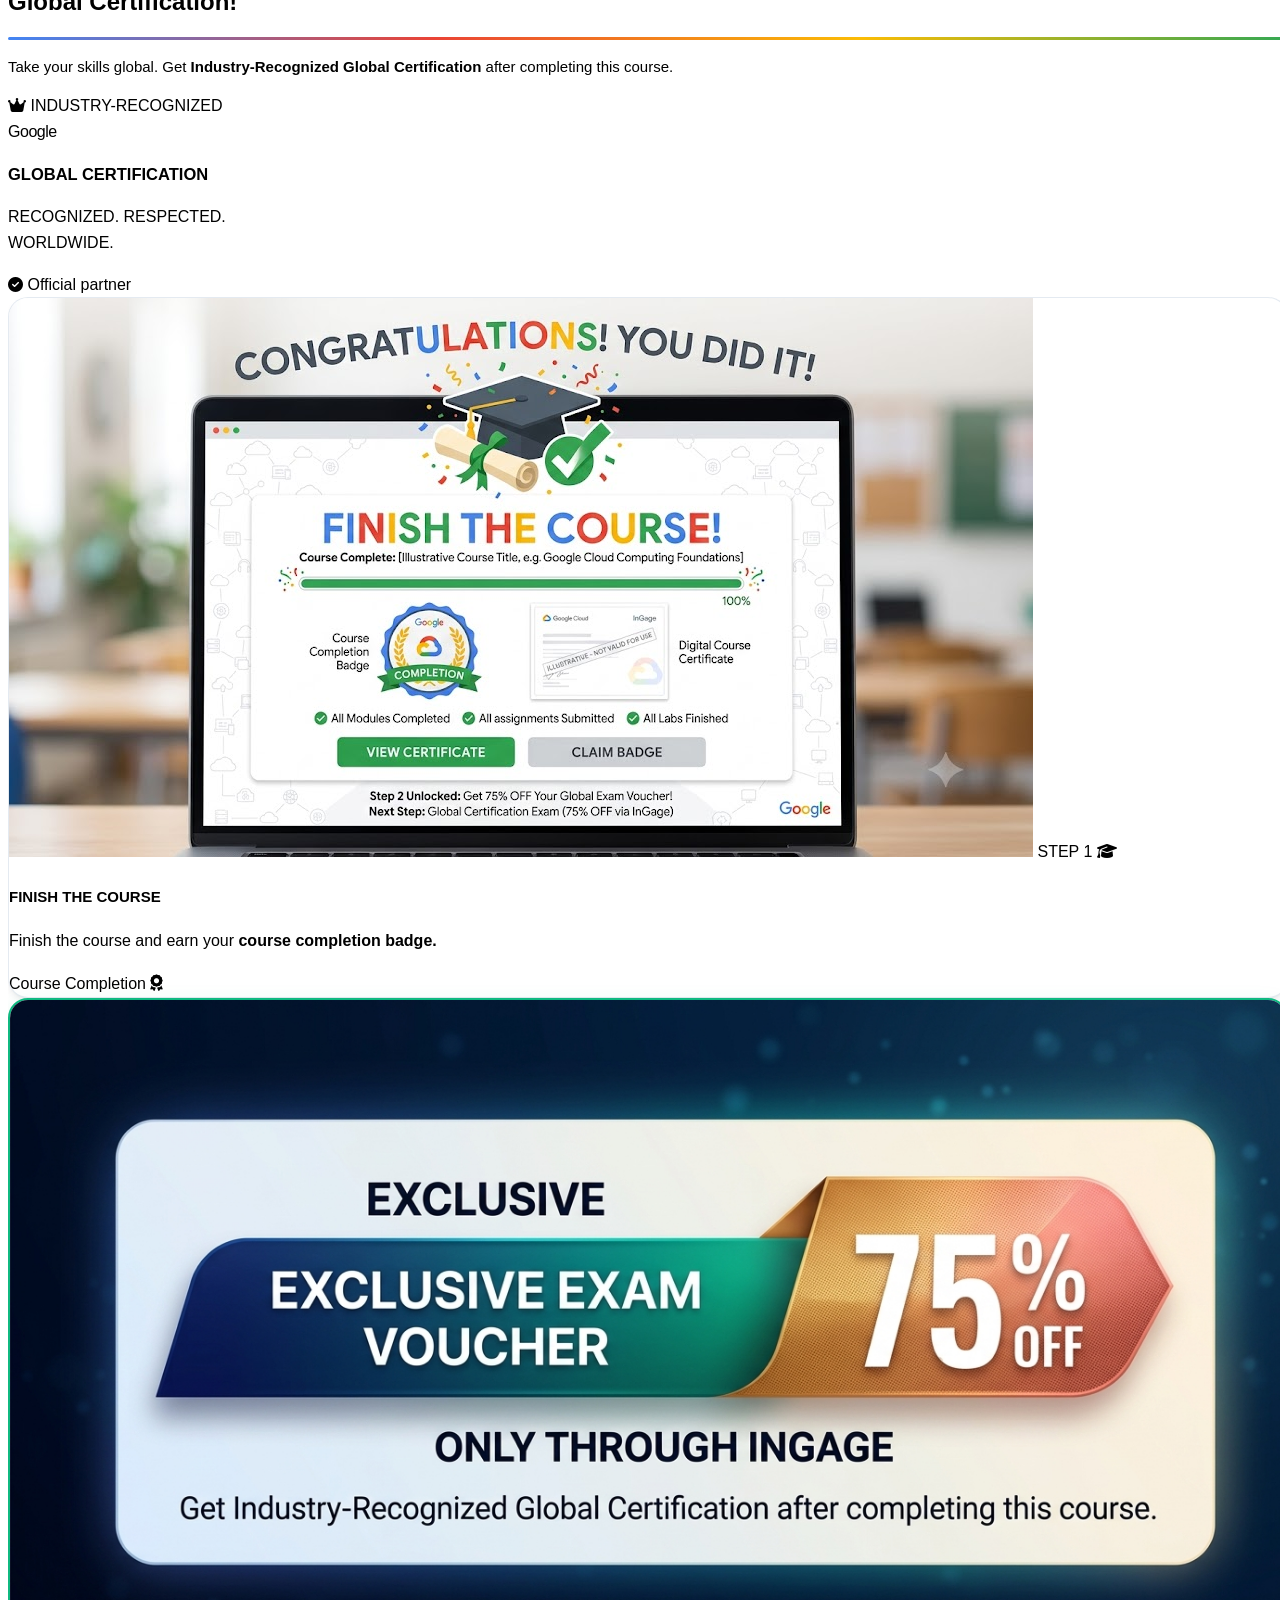
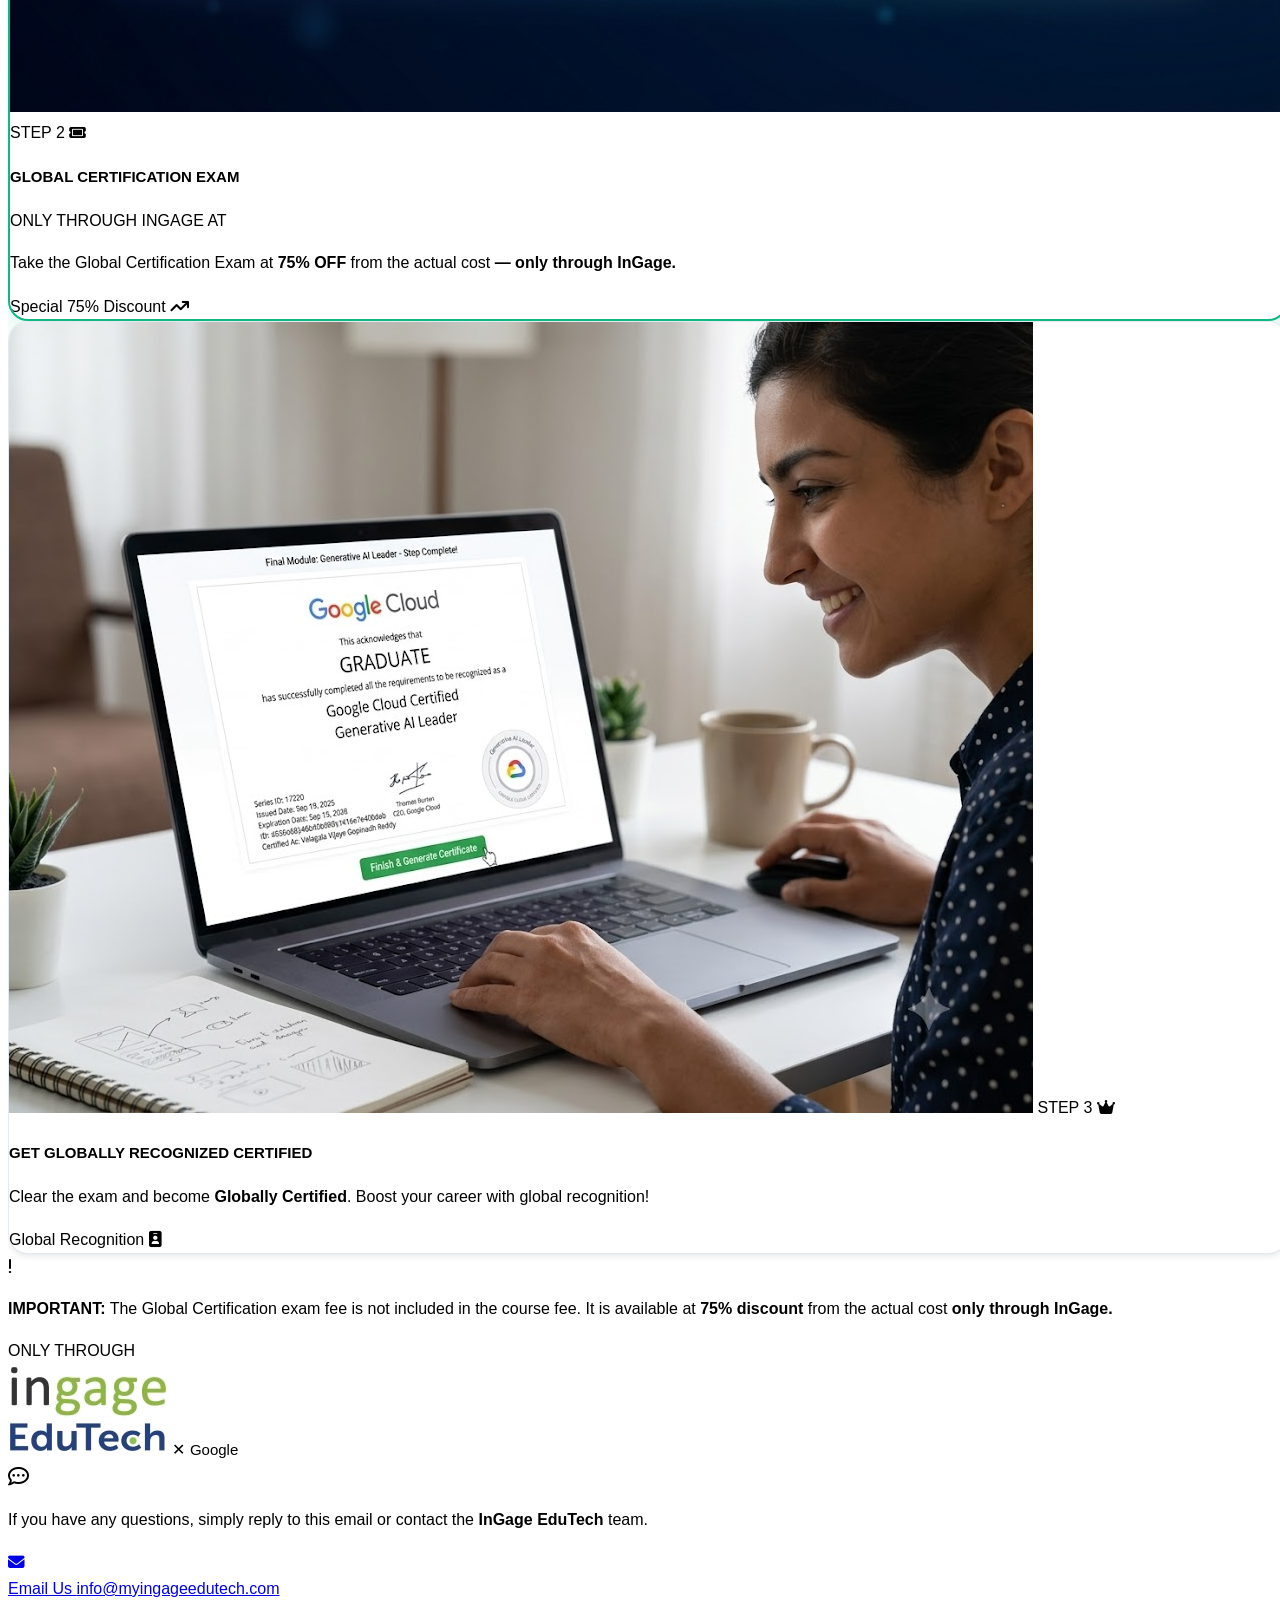
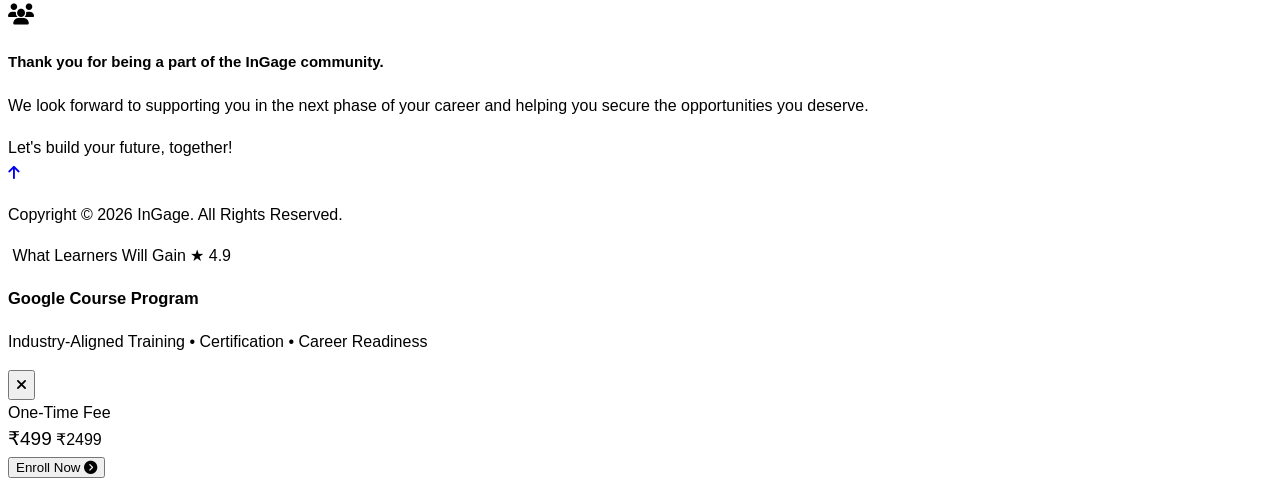
==== commit 6b6ede73: "commit_1" ====
--- a/index.html
+++ b/index.html
@@ -22,16 +22,95 @@
 <!-- Tailwind CSS v3 with Forms & Container Queries -->
 <script src="https://cdn.tailwindcss.com?plugins=forms,container-queries"></script>
 
-<!-- Custom Stylesheet -->
-<link rel="stylesheet" href="styleV2.css"/>
-
-<!-- San Francisco Typography Priority -->
+<!-- Custom Stylesheet (with cache buster) -->
+<link rel="stylesheet" href="styleV2.css?v=20260922_responsive"/>
+
+<!-- San Francisco Typography Priority & GenAI Swap Card Styles -->
 <style>
   html, body, button, input, select, textarea {
     font-family: -apple-system, BlinkMacSystemFont, "SF Pro Display", "SF Pro Text", "San Francisco", "Helvetica Neue", Helvetica, Arial, sans-serif;
   }
   .font-sf, .font-sans, .font-display, .font-title, .font-script {
     font-family: -apple-system, BlinkMacSystemFont, "SF Pro Display", "SF Pro Text", "San Francisco", "Helvetica Neue", Helvetica, Arial, sans-serif !important;
+  }
+
+  /* 3D Swap Rules for All Course Cards - Buttons never swap */
+  .course-flip-card, #genai-flip-card {
+    min-height: 100%;
+    position: relative;
+  }
+  .course-flip-card-body, .genai-flip-card-body {
+    perspective: 1200px;
+    -webkit-perspective: 1200px;
+    position: relative;
+    z-index: 1;
+    min-height: 350px;
+  }
+  .course-flip-inner, .genai-flip-inner {
+    position: relative;
+    width: 100%;
+    height: 100%;
+    transition: transform 0.65s cubic-bezier(0.4, 0, 0.2, 1);
+    transform-style: preserve-3d;
+    -webkit-transform-style: preserve-3d;
+    will-change: transform;
+  }
+  @media (hover: hover) {
+    .course-flip-card-body:hover, .genai-flip-card-body:hover {
+      z-index: 10 !important;
+    }
+    .course-flip-card-body:hover .course-flip-inner,
+    .course-flip-card-body:hover .genai-flip-inner,
+    .genai-flip-card-body:hover .course-flip-inner,
+    .genai-flip-card-body:hover .genai-flip-inner {
+      transform: rotateY(180deg);
+    }
+    /* Absolutely prevent any swap when cursor is over the buttons */
+    .course-flip-card:has(.card-fixed-buttons:hover) .course-flip-inner,
+    .course-flip-card:has(.card-fixed-buttons:hover) .genai-flip-inner,
+    .course-flip-card:has(.genai-card-buttons:hover) .course-flip-inner,
+    .course-flip-card:has(.genai-card-buttons:hover) .genai-flip-inner,
+    #genai-flip-card:has(.genai-card-buttons:hover) .genai-flip-inner,
+    #genai-flip-card:has(.card-fixed-buttons:hover) .genai-flip-inner {
+      transform: rotateY(0deg) !important;
+    }
+  }
+  .course-flip-card.is-swapped .course-flip-inner,
+  .course-flip-card.is-flipped .course-flip-inner,
+  #genai-flip-card.is-swapped .genai-flip-inner,
+  #genai-flip-card.is-flipped .genai-flip-inner {
+    transform: rotateY(180deg);
+  }
+  .card-fixed-buttons, .genai-card-buttons {
+    position: relative;
+    z-index: 20;
+  }
+  .course-flip-front, .genai-flip-front,
+  .course-flip-back, .genai-flip-back {
+    width: 100%;
+    height: 100%;
+    -webkit-backface-visibility: hidden;
+    backface-visibility: hidden;
+    box-sizing: border-box;
+  }
+  .course-flip-front, .genai-flip-front {
+    position: relative;
+    transform: rotateY(0deg);
+    -webkit-transform: rotateY(0deg);
+    z-index: 2;
+  }
+  .course-flip-back, .genai-flip-back {
+    position: absolute;
+    inset: 0;
+    transform: rotateY(180deg);
+    -webkit-transform: rotateY(180deg);
+    z-index: 1;
+    overflow-y: auto;
+    scrollbar-width: thin;
+  }
+  .course-flip-card .course-hover-popover,
+  #genai-flip-card .course-hover-popover {
+    display: none !important;
   }
 </style>
 </head>
@@ -108,48 +187,48 @@
           <svg id="diagram-svg" class="hidden md:block absolute inset-0 w-full h-full pointer-events-none z-0 overflow-visible"></svg>
 
           <!-- Branching Diagram Cards Grid -->
-          <div class="grid grid-cols-1 md:grid-cols-3 gap-6 sm:gap-4 items-center relative z-10 py-2">
+          <div class="grid grid-cols-1 md:grid-cols-3 gap-6 sm:gap-4 md:gap-5 items-center relative z-10 py-2">
             
             <!-- Left Branches (Shows above Hub on mobile, left on md+) -->
-            <div class="flex flex-col gap-3.5 sm:gap-5 order-2 md:order-1">
+            <div class="flex flex-col gap-3.5 sm:gap-4 md:gap-5 order-2 md:order-1">
               
               <!-- 1) Cloud Computing Foundations -->
-              <div id="card-cloud" class="diagram-card p-3 sm:p-3.5 bg-white rounded-2xl border-2 border-emerald-300 shadow-sm flex items-start gap-3 hover:shadow-md transition">
-                <div class="w-10 h-10 rounded-xl bg-white border-2 border-emerald-500 flex items-center justify-center text-emerald-600 flex-shrink-0 shadow-sm">
+              <div id="card-cloud" class="diagram-card p-2.5 sm:p-3 bg-white rounded-2xl border-2 border-emerald-300 shadow-sm flex items-center gap-3 hover:shadow-md transition h-auto md:h-[96px]">
+                <div class="w-10 h-10 rounded-xl bg-emerald-600 text-white flex items-center justify-center flex-shrink-0 shadow-sm">
                   <i class="fa-solid fa-cloud text-base"></i>
                 </div>
-                <div>
-                  <h2 class="text-xs sm:text-sm font-bold text-slate-900">Cloud Computing Foundations</h2>
-                  <p class="text-[11px] text-slate-500 leading-tight mt-0.5">Design, deploy &amp; manage scalable cloud solutions</p>
+                <div class="flex-1 min-w-0">
+                  <h3 class="text-xs sm:text-sm font-bold text-slate-900 leading-tight">Cloud Computing Foundations</h3>
+                  <p class="text-[11px] text-slate-500 leading-tight mt-1">Design, deploy &amp; manage scalable cloud solutions</p>
                 </div>
               </div>
               
               <!-- 2) Generative AI -->
-              <div id="card-genai" class="diagram-card p-3 sm:p-3.5 bg-white rounded-2xl border-2 border-purple-300 shadow-sm flex items-start gap-3 hover:shadow-md transition">
+              <div id="card-genai" class="diagram-card p-2.5 sm:p-3 bg-white rounded-2xl border-2 border-purple-300 shadow-sm flex items-center gap-3 hover:shadow-md transition h-auto md:h-[96px]">
                 <div class="w-10 h-10 rounded-xl bg-purple-600 flex items-center justify-center text-white flex-shrink-0 shadow-sm">
                   <i class="fa-solid fa-brain text-lg"></i>
                 </div>
-                <div>
-                  <h2 class="text-xs sm:text-sm font-bold text-slate-900">Generative AI</h2>
-                  <p class="text-[11px] text-slate-500 leading-tight mt-0.5">Build AI-powered solutions for real-world applications</p>
+                <div class="flex-1 min-w-0">
+                  <h3 class="text-xs sm:text-sm font-bold text-slate-900 leading-tight">Generative AI</h3>
+                  <p class="text-[11px] text-slate-500 leading-tight mt-1">Build AI-powered solutions for real-world applications</p>
                 </div>
               </div>
               
               <!-- 3) Google Cloud Engineering -->
-              <div id="card-software" class="diagram-card p-3 sm:p-3.5 bg-white rounded-2xl border-2 border-amber-300 shadow-sm flex items-start gap-3 hover:shadow-md transition">
+              <div id="card-software" class="diagram-card p-2.5 sm:p-3 bg-white rounded-2xl border-2 border-amber-300 shadow-sm flex items-center gap-3 hover:shadow-md transition h-auto md:h-[96px]">
                 <div class="w-10 h-10 rounded-xl bg-amber-500 flex items-center justify-center text-white flex-shrink-0 shadow-sm">
                   <i class="fa-solid fa-server text-base"></i>
                 </div>
-                <div>
-                  <h2 class="text-xs sm:text-sm font-bold text-slate-900">Google Cloud Engineering</h2>
-                  <p class="text-[11px] text-slate-500 leading-tight mt-0.5">Google Cloud services, alongside skills to deploy applications.</p>
+                <div class="flex-1 min-w-0">
+                  <h3 class="text-xs sm:text-sm font-bold text-slate-900 leading-tight">Google Cloud Engineering</h3>
+                  <p class="text-[11px] text-slate-500 leading-tight mt-1">Deploy &amp; manage enterprise cloud applications</p>
                 </div>
               </div>
               
             </div>
 
             <!-- Central Hub Node -->
-            <div class="flex flex-col items-center justify-center text-center px-2 py-2 sm:py-4 order-1 md:order-2 relative z-20">
+            <div class="flex flex-col items-center justify-center text-center px-1 sm:px-2 py-2 sm:py-4 order-1 md:order-2 relative z-20">
               <div id="hub-node" class="relative w-28 h-28 sm:w-32 sm:h-32 rounded-full bg-white border-4 border-slate-100 hub-glow-effect flex flex-col items-center justify-center p-2.5 sm:p-3 shadow-xl cursor-pointer">
                 <!-- Google G 4-Color Logo SVG -->
                 <svg class="w-8 h-8 sm:w-10 sm:h-10 mb-1" viewBox="0 0 24 24">
@@ -165,44 +244,38 @@
             </div>
 
             <!-- Right Branches & Badge Note -->
-            <div class="flex flex-col gap-3.5 sm:gap-5 order-3">
+            <div class="flex flex-col gap-3.5 sm:gap-4 md:gap-5 order-3">
               
               <!-- Data Analytics -->
-              <div id="card-data" class="diagram-card p-3 sm:p-3.5 bg-white rounded-2xl border-2 border-emerald-400 shadow-sm flex items-start gap-3 hover:shadow-md transition">
+              <div id="card-data" class="diagram-card p-2.5 sm:p-3 bg-white rounded-2xl border-2 border-emerald-400 shadow-sm flex items-center gap-3 hover:shadow-md transition h-auto md:h-[96px]">
                 <div class="w-10 h-10 rounded-xl bg-emerald-600 flex items-center justify-center text-white flex-shrink-0 shadow-sm">
                   <i class="fa-solid fa-chart-line text-base"></i>
                 </div>
-                <div>
-                  <h2 class="text-xs sm:text-sm font-bold text-slate-900">Data Analytics</h2>
-                  <p class="text-[11px] text-slate-500 leading-tight mt-0.5">Turn data into insights and drive better decisions</p>
+                <div class="flex-1 min-w-0">
+                  <h3 class="text-xs sm:text-sm font-bold text-slate-900 leading-tight">Data Analytics</h3>
+                  <p class="text-[11px] text-slate-500 leading-tight mt-1">Turn data into insights and drive better decisions</p>
                 </div>
               </div>
               
               <!-- Cybersecurity -->
-              <div id="card-cyber" class="diagram-card p-3 sm:p-3.5 bg-white rounded-2xl border-2 border-blue-400 shadow-sm flex items-start gap-3 hover:shadow-md transition">
+              <div id="card-cyber" class="diagram-card p-2.5 sm:p-3 bg-white rounded-2xl border-2 border-blue-400 shadow-sm flex items-center gap-3 hover:shadow-md transition h-auto md:h-[96px]">
                 <div class="w-10 h-10 rounded-xl bg-blue-600 flex items-center justify-center text-white flex-shrink-0 shadow-sm">
                   <i class="fa-solid fa-shield-halved text-base"></i>
                 </div>
-                <div>
-                  <h2 class="text-xs sm:text-sm font-bold text-slate-900">Cybersecurity</h2>
-                  <p class="text-[11px] text-slate-500 leading-tight mt-0.5">Learn to protect systems, data &amp; digital infrastructure</p>
+                <div class="flex-1 min-w-0">
+                  <h3 class="text-xs sm:text-sm font-bold text-slate-900 leading-tight">Cybersecurity</h3>
+                  <p class="text-[11px] text-slate-500 leading-tight mt-1">Protect systems, data &amp; digital infrastructure</p>
                 </div>
               </div>
               
               <!-- Badges & Ratings Callout Card -->
-              <div id="card-badge" class="diagram-card p-3 sm:p-3.5 bg-blue-50/80 rounded-2xl border border-dashed border-blue-400 flex items-center gap-3">
-                <div class="w-10 h-10 rounded-xl bg-blue-600 text-white flex items-center justify-center flex-shrink-0 shadow-sm">
-                  <i class="fa-solid fa-certificate text-lg"></i>
-                </div>
-                <div>
-                  <div class="text-[11px] sm:text-xs font-bold text-slate-900 leading-tight">Earn Google Skill Badges &amp; Course Certificates</div>
-                  <div class="flex items-center gap-1 text-blue-600 text-[10px] mt-1">
-                    <i class="fa-solid fa-star"></i>
-                    <i class="fa-solid fa-star"></i>
-                    <i class="fa-solid fa-star"></i>
-                    <i class="fa-solid fa-star"></i>
-                    <i class="fa-solid fa-star"></i>
-                  </div>
+              <div id="card-badge" class="diagram-card p-2.5 sm:p-3 bg-white rounded-2xl border-2 border-indigo-300 shadow-sm flex items-center gap-3 hover:shadow-md transition h-auto md:h-[96px]">
+                <div class="w-10 h-10 rounded-xl bg-indigo-600 text-white flex items-center justify-center flex-shrink-0 shadow-sm">
+                  <i class="fa-solid fa-certificate text-base"></i>
+                </div>
+                <div class="flex-1 min-w-0">
+                  <h3 class="text-xs sm:text-sm font-bold text-slate-900 leading-tight">Skill Badges &amp; Certificates</h3>
+                  <p class="text-[11px] text-slate-500 leading-tight mt-1">Earn recognized credentials to advance your career</p>
                 </div>
               </div>
               
@@ -284,7 +357,7 @@
         </div>
       </div>
       <!-- Highlight 5 -->
-      <div class="flex items-start gap-3.5 p-3 sm:p-2 rounded-2xl bg-white/70 sm:bg-transparent border border-emerald-100/60 sm:border-0 lg:border-l lg:border-slate-100 shadow-2xs sm:shadow-none hover:bg-slate-50 transition">
+      <div class="flex items-start gap-3.5 p-3 sm:p-2 rounded-2xl bg-white/70 sm:bg-transparent border border-emerald-100/60 sm:border-0 lg:border-l lg:border-slate-100 shadow-2xs sm:shadow-none hover:bg-slate-50 transition sm:col-span-2 lg:col-span-1 sm:max-w-md sm:mx-auto lg:max-w-none w-full">
         <div class="w-11 h-11 rounded-full bg-rose-500 text-white flex items-center justify-center flex-shrink-0 shadow-sm mt-0.5">
           <i class="fa-solid fa-user-tie text-lg"></i>
         </div>
@@ -324,60 +397,158 @@
         </span>
       </div>
 
-      <!-- 3-Column Course Cards Grid -->
-      <div class="grid grid-cols-1 md:grid-cols-3 gap-6 items-stretch">
+      <!-- Responsive Course Cards Grid: 1-col on mobile, 2-col on tablet, 3-col on desktop -->
+      <div class="grid grid-cols-1 sm:grid-cols-2 lg:grid-cols-3 gap-6 items-stretch">
         
-        <!-- Card 1: Google Generative AI Program -->
-        <article class="group relative bg-white rounded-3xl border border-slate-200/90 shadow-soft flex flex-col cursor-pointer hover:shadow-card hover:border-blue-400 transition-all duration-300" data-purpose="course-card" data-course="genai">
-          <!-- Top Course Thumbnail Image (Static) -->
-          <div class="relative overflow-hidden aspect-[16/10] w-full bg-slate-950 rounded-t-3xl">
-            <img src="src/genai-card-bg.jpg" alt="Google Generative AI Program" class="w-full h-full object-cover object-center" />
-            <div class="absolute inset-0 bg-gradient-to-t from-slate-950/60 via-transparent to-black/20 pointer-events-none"></div>
-            
-            <!-- Top Left: Google | inGage Brand Pill -->
-            <div class="absolute top-3.5 left-3.5 z-10 flex items-center gap-1.5 px-2.5 py-1 rounded-lg bg-slate-950/80 backdrop-blur-md border border-white/20 shadow-sm">
-              <span class="text-xs font-bold drop-shadow">
-                <span class="text-[#4285F4]">G</span><span class="text-[#EA4335]">o</span><span class="text-[#FBBC05]">o</span><span class="text-[#4285F4]">g</span><span class="text-[#34A853]">l</span><span class="text-[#EA4335]">e</span>
-              </span>
-              <span class="text-slate-400 text-[10px] font-normal">|</span>
-              <span class="text-white text-xs font-bold">in<span class="text-[#8cb93c] font-black">Gage</span></span>
-            </div>
-
-            <!-- Top Right: Google Certification & High Demand Badges -->
-            <div class="absolute top-3.5 right-3.5 z-10 flex flex-col items-end gap-1">
-              <span class="bg-amber-400 text-slate-900 text-[10px] font-black px-2 py-0.5 rounded uppercase shadow-sm">Google Certification</span>
-              <span class="bg-amber-400 text-slate-900 text-[10px] font-black px-2 py-0.5 rounded uppercase shadow-sm">★ High Demand</span>
-            </div>
-          </div>
-
-          <!-- Bottom: Course Details & Text -->
-          <div class="p-4 sm:p-6 flex-1 flex flex-col justify-between bg-white text-left gap-4 sm:gap-5 rounded-b-3xl">
-            <div class="flex items-start justify-between gap-2.5 sm:gap-3">
-              <div>
-                <!-- Course Title -->
-                <h3 class="course-title-text text-slate-900 leading-snug group-hover:text-blue-600 transition-colors">
-                  Google Generative AI Program
-                </h3>
-
-                <!-- Provider & Track Info -->
-                <p class="course-meta-text text-slate-500 font-medium mt-1 sm:mt-1.5">
-                  Google &amp; InGage EduTech • Generative AI
-                </p>
-              </div>
-
-              <!-- Duration & Price Rate -->
-              <div class="flex flex-col items-end flex-shrink-0 text-right">
-                <span class="inline-flex items-center gap-1 text-slate-600 text-[11px] sm:text-xs font-semibold whitespace-nowrap">
-                  <i class="fa-regular fa-clock text-slate-400 text-xs"></i> 5 days
-                </span>
-                <div class="flex items-center gap-1.5 mt-1 whitespace-nowrap">
-                  <span class="text-sm font-bold text-slate-900 leading-none">₹499</span>
-                  <span class="text-[11px] text-slate-400 font-normal line-through">₹3,289.00</span>
-                </div>
-              </div>
-            </div>
-
-            <!-- CTA Footer: Enroll Now & View Detail -->
+        <!-- Card 1: Google Generative AI Program (Fixed Buttons + 3D Swap Animation) -->
+        <article class="course-flip-card group relative bg-white rounded-3xl border border-slate-200/90 shadow-soft flex flex-col cursor-pointer hover:shadow-card hover:border-blue-400 transition-all duration-300" data-purpose="course-card" data-course="genai" id="genai-flip-card">
+          
+          <!-- 3D Swapping Card Body (Image + Details) -->
+          <div class="course-flip-card-body genai-flip-card-body flex-1 relative w-full flex flex-col">
+            <div class="course-flip-inner genai-flip-inner w-full h-full flex-1">
+              
+              <!-- FRONT FACE -->
+              <div class="course-flip-front genai-flip-front bg-white rounded-t-3xl flex flex-col justify-between w-full h-full">
+                <!-- Top Course Thumbnail Image (Static) -->
+                <div class="relative overflow-hidden aspect-[16/10] w-full bg-slate-950 rounded-t-3xl flex-shrink-0">
+                  <img src="src/genai-card-bg.jpg" alt="Google Generative AI Program" class="w-full h-full object-cover object-center" />
+                  <div class="absolute inset-0 bg-gradient-to-t from-slate-950/60 via-transparent to-black/20 pointer-events-none"></div>
+                  
+                  <!-- Top Left: Google | inGage Brand Pill -->
+                  <div class="absolute top-3.5 left-3.5 z-10 flex items-center gap-1.5 px-2.5 py-1 rounded-lg bg-slate-950/80 backdrop-blur-md border border-white/20 shadow-sm">
+                    <span class="text-xs font-bold drop-shadow">
+                      <span class="text-[#4285F4]">G</span><span class="text-[#EA4335]">o</span><span class="text-[#FBBC05]">o</span><span class="text-[#4285F4]">g</span><span class="text-[#34A853]">l</span><span class="text-[#EA4335]">e</span>
+                    </span>
+                    <span class="text-slate-400 text-[10px] font-normal">|</span>
+                    <span class="text-white text-xs font-bold">in<span class="text-[#8cb93c] font-black">Gage</span></span>
+                  </div>
+
+                  <!-- Top Right: Google Certification & High Demand Badges -->
+                  <div class="absolute top-3.5 right-3.5 z-10 flex flex-col items-end gap-1">
+                    <span class="bg-amber-400 text-slate-900 text-[10px] font-black px-2 py-0.5 rounded uppercase shadow-sm">Google Certification</span>
+                    <span class="bg-amber-400 text-slate-900 text-[10px] font-black px-2 py-0.5 rounded uppercase shadow-sm">★ High Demand</span>
+                  </div>
+
+                </div>
+
+                <!-- Middle Details & Text -->
+                <div class="p-4 sm:p-6 pb-2 sm:pb-3 flex-1 flex flex-col justify-start bg-white text-left">
+                  <div class="flex items-start justify-between gap-2.5 sm:gap-3">
+                    <div>
+                      <!-- Course Title -->
+                      <h3 class="course-title-text text-slate-900 leading-snug group-hover:text-blue-600 transition-colors font-bold">
+                        Google Generative AI Program
+                      </h3>
+
+                      <!-- Provider & Track Info -->
+                      <p class="course-meta-text text-slate-500 font-medium mt-1 sm:mt-1.5">
+                        Google &amp; InGage EduTech • Generative AI
+                      </p>
+                    </div>
+
+                    <!-- Duration & Price Rate -->
+                    <div class="flex flex-col items-end flex-shrink-0 text-right">
+                      <span class="inline-flex items-center gap-1 text-slate-600 text-[11px] sm:text-xs font-semibold whitespace-nowrap">
+                        <i class="fa-regular fa-clock text-slate-400 text-xs"></i> 5 days
+                      </span>
+                      <div class="flex items-center gap-1.5 mt-1 whitespace-nowrap">
+                        <span class="text-sm font-bold text-slate-900 leading-none">₹499</span>
+                        <span class="text-[11px] text-slate-400 font-normal line-through">₹2499</span>
+                      </div>
+                    </div>
+                  </div>
+                </div>
+              </div>
+
+              <!-- BACK FACE -->
+              <div class="course-flip-back genai-flip-back bg-white text-slate-900 rounded-t-3xl p-4 sm:p-5 flex flex-col justify-between w-full h-full overflow-hidden border-b border-slate-100">
+                <!-- Back Header: Title & Badges -->
+                <div>
+                  <div class="flex items-center justify-between gap-2">
+                    <div class="inline-flex items-center gap-1.5 px-2.5 py-1 rounded-full bg-gradient-to-r from-blue-600 to-purple-600 text-white text-[10px] font-bold uppercase tracking-wider shadow-xs">
+                      <i class="fa-solid fa-sparkles text-amber-300"></i>
+                      <span>What Learners Will Gain</span>
+                    </div>
+                    <span class="inline-flex items-center gap-1 bg-amber-50 text-amber-800 text-[10px] font-bold px-2 py-0.5 rounded-full border border-amber-200/80">
+                      <i class="fa-solid fa-star text-amber-500 text-[9px]"></i> 4.9 ★
+                    </span>
+                  </div>
+
+                  <div class="mt-2">
+                    <h4 class="text-sm sm:text-base font-bold text-slate-900 leading-tight">
+                      Google Generative AI Program
+                    </h4>
+                    <p class="text-[11px] text-slate-500 font-light mt-0.5">
+                      Industry-Aligned Training • Certification • Career Readiness
+                    </p>
+                  </div>
+                  <div class="w-12 h-1 bg-gradient-to-r from-purple-600 to-indigo-600 rounded-full mt-1.5 mb-2.5"></div>
+
+                  <!-- 4 Core Key Points (Diagram-Card Style) -->
+                  <div class="space-y-1.5">
+                    <!-- Point 1 -->
+                    <div class="p-2 bg-gradient-to-r from-purple-50/70 to-slate-50/50 rounded-xl border border-purple-100/90 shadow-2xs flex items-center gap-2.5 hover:border-purple-300 transition duration-200">
+                      <div class="w-7 h-7 rounded-lg bg-purple-600 text-white flex items-center justify-center flex-shrink-0 shadow-sm">
+                        <i class="fa-solid fa-wand-magic-sparkles text-[10px]"></i>
+                      </div>
+                      <div class="min-w-0 flex-1">
+                        <h5 class="text-xs font-bold text-slate-900 leading-tight">Prompt Design &amp; Optimization</h5>
+                        <p class="text-[10px] text-slate-600 font-light leading-snug mt-0.5">Master context handling &amp; prompt design for accurate results</p>
+                      </div>
+                    </div>
+
+                    <!-- Point 2 -->
+                    <div class="p-2 bg-gradient-to-r from-blue-50/70 to-slate-50/50 rounded-xl border border-blue-100/90 shadow-2xs flex items-center gap-2.5 hover:border-blue-300 transition duration-200">
+                      <div class="w-7 h-7 rounded-lg bg-blue-600 text-white flex items-center justify-center flex-shrink-0 shadow-sm">
+                        <i class="fa-solid fa-brain text-[10px]"></i>
+                      </div>
+                      <div class="min-w-0 flex-1">
+                        <h5 class="text-xs font-bold text-slate-900 leading-tight">Foundation &amp; Multimodal AI</h5>
+                        <p class="text-[10px] text-slate-600 font-light leading-snug mt-0.5">Hands-on experience with Google AI Tools, LLMs &amp; Gemini</p>
+                      </div>
+                    </div>
+
+                    <!-- Point 3 -->
+                    <div class="p-2 bg-gradient-to-r from-emerald-50/70 to-slate-50/50 rounded-xl border border-emerald-100/90 shadow-2xs flex items-center gap-2.5 hover:border-emerald-300 transition duration-200">
+                      <div class="w-7 h-7 rounded-lg bg-emerald-600 text-white flex items-center justify-center flex-shrink-0 shadow-sm">
+                        <i class="fa-solid fa-robot text-[10px]"></i>
+                      </div>
+                      <div class="min-w-0 flex-1">
+                        <h5 class="text-xs font-bold text-slate-900 leading-tight">APIs, RAG &amp; Automation</h5>
+                        <p class="text-[10px] text-slate-600 font-light leading-snug mt-0.5">Build and deploy production Generative AI applications</p>
+                      </div>
+                    </div>
+
+                    <!-- Point 4 -->
+                    <div class="p-2 bg-gradient-to-r from-amber-50/70 to-slate-50/50 rounded-xl border border-amber-100/90 shadow-2xs flex items-center gap-2.5 hover:border-amber-300 transition duration-200">
+                      <div class="w-7 h-7 rounded-lg bg-amber-500 text-white flex items-center justify-center flex-shrink-0 shadow-sm">
+                        <i class="fa-solid fa-shield-halved text-[10px]"></i>
+                      </div>
+                      <div class="min-w-0 flex-1">
+                        <h5 class="text-xs font-bold text-slate-900 leading-tight">AI Governance &amp; Ethics</h5>
+                        <p class="text-[10px] text-slate-600 font-light leading-snug mt-0.5">Ethical practices, evaluation &amp; safety in business scenarios</p>
+                      </div>
+                    </div>
+                  </div>
+                </div>
+
+                <!-- Back Summary: Price & Duration -->
+                <div class="pt-2 border-t border-slate-100 mt-2 flex items-center justify-between">
+                  <span class="inline-flex items-center gap-1 text-slate-600 text-[11px] font-semibold">
+                    <i class="fa-regular fa-clock text-blue-600 text-xs"></i> 5 Days Intensive
+                  </span>
+                  <div class="flex items-center gap-1.5">
+                    <span class="text-sm font-bold text-slate-900 leading-none">₹499</span>
+                    <span class="text-[11px] text-slate-400 font-normal line-through">₹2499</span>
+                  </div>
+                </div>
+              </div>
+
+            </div>
+          </div>
+
+          <!-- FIXED TWO BUTTONS IN SAME PLACE (Never flips, always static & in same position) -->
+          <div class="card-fixed-buttons genai-card-buttons relative z-20 p-4 sm:p-6 pt-1 sm:pt-2 pb-4 sm:pb-6 bg-white rounded-b-3xl">
             <div class="pt-2 grid grid-cols-2 gap-2 sm:gap-2.5">
               <!-- Enroll Now Button (Primary) -->
               <a href="GenAI_Reg/index.html#registration-section" class="py-2.5 sm:py-3 px-1.5 sm:px-3 rounded-xl bg-blue-600 hover:bg-blue-700 text-white font-bold text-[11px] sm:text-xs uppercase tracking-wider shadow-md flex items-center justify-center gap-1 sm:gap-1.5 transition text-center no-underline">
@@ -392,143 +563,156 @@
             </div>
           </div>
 
-          <!-- ========================================================================= -->
-          <!-- Right-Side Hover Popover: Key Points (Pure White Background, Desktop only)-->
-          <!-- ========================================================================= -->
-          <div class="course-hover-popover hidden md:flex absolute md:inset-auto md:left-[calc(100%+14px)] md:top-0 md:w-[420px] bg-white text-slate-900 p-4 sm:p-5 rounded-3xl border-2 border-slate-200/90 shadow-2xl z-50 flex-col">
-            
-            <!-- Left Arrow pointer for desktop (pointing to the card) -->
-            <div class="hidden md:block absolute top-9 -left-2.5 w-5 h-5 bg-white border-l-2 border-t-2 border-slate-200/90 rotate-[-45deg] z-10"></div>
-            
-            <!-- Invisible hover bridge between card and popover to prevent mouseleave -->
-            <div class="hidden md:block absolute -left-5 top-0 bottom-0 w-5 pointer-events-auto"></div>
-
-            <div>
-              <!-- Program Title & Subtitle with Badge -->
-              <div>
-                <div class="flex items-center justify-between gap-2">
-                  <div class="inline-flex items-center gap-1.5 px-2.5 py-1 rounded-full bg-gradient-to-r from-blue-600 to-purple-600 text-white text-[10px] font-black uppercase tracking-wider shadow-xs">
-                    <i class="fa-solid fa-sparkles text-amber-300"></i>
-                    <span>What Learners Will Gain</span>
-                  </div>
-                  <span class="inline-flex items-center gap-1 bg-amber-50 text-amber-800 text-[10px] font-bold px-2 py-0.5 rounded-full border border-amber-200/80">
-                    <i class="fa-solid fa-star text-amber-500 text-[9px]"></i> 4.9 ★
+        </article>
+
+        <!-- Card 2: Google Cloud Computing Foundations (GCCF) (Fixed Buttons + 3D Swap Animation) -->
+        <article class="course-flip-card group relative bg-white rounded-3xl border border-slate-200/90 shadow-soft flex flex-col cursor-pointer hover:shadow-card hover:border-blue-400 transition-all duration-300" data-purpose="course-card" data-course="gccf" id="gccf-flip-card">
+          
+          <!-- 3D Swapping Card Body (Image + Details) -->
+          <div class="course-flip-card-body flex-1 relative w-full flex flex-col">
+            <div class="course-flip-inner w-full h-full flex-1">
+              
+              <!-- FRONT FACE -->
+              <div class="course-flip-front bg-white rounded-t-3xl flex flex-col justify-between w-full h-full">
+                <!-- Top Course Thumbnail Image (Static) -->
+                <div class="relative overflow-hidden aspect-[16/10] w-full bg-slate-950 rounded-t-3xl flex-shrink-0">
+                  <img src="src/gccf-card-bg.jpg" alt="Google Cloud Computing Foundations" class="w-full h-full object-cover object-center" />
+                  <div class="absolute inset-0 bg-gradient-to-t from-slate-950/60 via-transparent to-black/20 pointer-events-none"></div>
+                  
+                  <!-- Top Left: Google | inGage Brand Pill -->
+                  <div class="absolute top-3.5 left-3.5 z-10 flex items-center gap-1.5 px-2.5 py-1 rounded-lg bg-slate-950/80 backdrop-blur-md border border-white/20 shadow-sm">
+                    <span class="text-xs font-bold drop-shadow">
+                      <span class="text-[#4285F4]">G</span><span class="text-[#EA4335]">o</span><span class="text-[#FBBC05]">o</span><span class="text-[#4285F4]">g</span><span class="text-[#34A853]">l</span><span class="text-[#EA4335]">e</span>
+                    </span>
+                    <span class="text-slate-400 text-[10px] font-normal">|</span>
+                    <span class="text-white text-xs font-bold">in<span class="text-[#8cb93c] font-black">Gage</span></span>
+                  </div>
+
+                  <!-- Top Right: Google Certification & High Demand Badges -->
+                  <div class="absolute top-3.5 right-3.5 z-10 flex flex-col items-end gap-1">
+                    <span class="bg-amber-400 text-slate-900 text-[10px] font-black px-2 py-0.5 rounded uppercase shadow-sm">Google Certification</span>
+                    <span class="bg-amber-400 text-slate-900 text-[10px] font-black px-2 py-0.5 rounded uppercase shadow-sm">★ High Demand</span>
+                  </div>
+                </div>
+
+                <!-- Middle Details & Text -->
+                <div class="p-4 sm:p-6 pb-2 sm:pb-3 flex-1 flex flex-col justify-start bg-white text-left">
+                  <div class="flex items-start justify-between gap-2.5 sm:gap-3">
+                    <div>
+                      <!-- Course Title -->
+                      <h3 class="course-title-text text-slate-900 leading-snug group-hover:text-blue-600 transition-colors font-bold">
+                        Google Cloud Computing Foundations
+                      </h3>
+
+                      <!-- Provider & Track Info -->
+                      <p class="course-meta-text text-slate-500 font-medium mt-1 sm:mt-1.5">
+                        Google &amp; InGage EduTech • Cloud Computing Foundations
+                      </p>
+                    </div>
+
+                    <!-- Duration & Price Rate -->
+                    <div class="flex flex-col items-end flex-shrink-0 text-right">
+                      <span class="inline-flex items-center gap-1 text-slate-600 text-[11px] sm:text-xs font-semibold whitespace-nowrap">
+                        <i class="fa-regular fa-clock text-slate-400 text-xs"></i> 5 days
+                      </span>
+                      <div class="flex items-center gap-1.5 mt-1 whitespace-nowrap">
+                        <span class="text-sm font-bold text-slate-900 leading-none">₹499</span>
+                        <span class="text-[11px] text-slate-400 font-normal line-through">₹2499</span>
+                      </div>
+                    </div>
+                  </div>
+                </div>
+              </div>
+
+              <!-- BACK FACE -->
+              <div class="course-flip-back bg-white text-slate-900 rounded-t-3xl p-4 sm:p-5 flex flex-col justify-between w-full h-full overflow-hidden border-b border-slate-100">
+                <!-- Back Header: Title & Badges -->
+                <div>
+                  <div class="flex items-center justify-between gap-2">
+                    <div class="inline-flex items-center gap-1.5 px-2.5 py-1 rounded-full bg-gradient-to-r from-emerald-600 to-teal-600 text-white text-[10px] font-bold uppercase tracking-wider shadow-xs">
+                      <i class="fa-solid fa-sparkles text-amber-300"></i>
+                      <span>What Learners Will Gain</span>
+                    </div>
+                    <span class="inline-flex items-center gap-1 bg-amber-50 text-amber-800 text-[10px] font-bold px-2 py-0.5 rounded-full border border-amber-200/80">
+                      <i class="fa-solid fa-star text-amber-500 text-[9px]"></i> 4.9 ★
+                    </span>
+                  </div>
+
+                  <div class="mt-2">
+                    <h4 class="text-sm sm:text-base font-bold text-slate-900 leading-tight">
+                      Google Cloud Computing Foundations
+                    </h4>
+                    <p class="text-[11px] text-slate-500 font-light mt-0.5">
+                      Cloud Fundamentals • Real Console Labs • Global Badges
+                    </p>
+                  </div>
+                  <div class="w-12 h-1 bg-gradient-to-r from-emerald-500 to-teal-500 rounded-full mt-1.5 mb-2.5"></div>
+
+                  <!-- 4 Core Key Points (Diagram-Card Style) -->
+                  <div class="space-y-1.5">
+                    <!-- Point 1 -->
+                    <div class="p-2 bg-gradient-to-r from-emerald-50/70 to-slate-50/50 rounded-xl border border-emerald-100/90 shadow-2xs flex items-center gap-2.5 hover:border-emerald-300 transition duration-200">
+                      <div class="w-7 h-7 rounded-lg bg-emerald-600 text-white flex items-center justify-center flex-shrink-0 shadow-sm">
+                        <i class="fa-solid fa-cloud text-[10px]"></i>
+                      </div>
+                      <div class="min-w-0 flex-1">
+                        <h5 class="text-xs font-bold text-slate-900 leading-tight">Cloud Core Services</h5>
+                        <p class="text-[10px] text-slate-600 font-light leading-snug mt-0.5">Compute Engine, Cloud Storage, VPC networking &amp; databases</p>
+                      </div>
+                    </div>
+
+                    <!-- Point 2 -->
+                    <div class="p-2 bg-gradient-to-r from-blue-50/70 to-slate-50/50 rounded-xl border border-blue-100/90 shadow-2xs flex items-center gap-2.5 hover:border-blue-300 transition duration-200">
+                      <div class="w-7 h-7 rounded-lg bg-blue-600 text-white flex items-center justify-center flex-shrink-0 shadow-sm">
+                        <i class="fa-solid fa-laptop-code text-[10px]"></i>
+                      </div>
+                      <div class="min-w-0 flex-1">
+                        <h5 class="text-xs font-bold text-slate-900 leading-tight">Hands-on Cloud Labs</h5>
+                        <p class="text-[10px] text-slate-600 font-light leading-snug mt-0.5">Architecture exercises on real Google Cloud console environments</p>
+                      </div>
+                    </div>
+
+                    <!-- Point 3 -->
+                    <div class="p-2 bg-gradient-to-r from-indigo-50/70 to-slate-50/50 rounded-xl border border-indigo-100/90 shadow-2xs flex items-center gap-2.5 hover:border-indigo-300 transition duration-200">
+                      <div class="w-7 h-7 rounded-lg bg-indigo-600 text-white flex items-center justify-center flex-shrink-0 shadow-sm">
+                        <i class="fa-solid fa-shield-halved text-[10px]"></i>
+                      </div>
+                      <div class="min-w-0 flex-1">
+                        <h5 class="text-xs font-bold text-slate-900 leading-tight">Security, IAM &amp; Networking</h5>
+                        <p class="text-[10px] text-slate-600 font-light leading-snug mt-0.5">Access management, virtual firewalls &amp; compliance</p>
+                      </div>
+                    </div>
+
+                    <!-- Point 4 -->
+                    <div class="p-2 bg-gradient-to-r from-amber-50/70 to-slate-50/50 rounded-xl border border-amber-100/90 shadow-2xs flex items-center gap-2.5 hover:border-amber-300 transition duration-200">
+                      <div class="w-7 h-7 rounded-lg bg-amber-500 text-white flex items-center justify-center flex-shrink-0 shadow-sm">
+                        <i class="fa-solid fa-certificate text-[10px]"></i>
+                      </div>
+                      <div class="min-w-0 flex-1">
+                        <h5 class="text-xs font-bold text-slate-900 leading-tight">Foundations Certification</h5>
+                        <p class="text-[10px] text-slate-600 font-light leading-snug mt-0.5">Globally recognized exam prep &amp; industry skills</p>
+                      </div>
+                    </div>
+                  </div>
+                </div>
+
+                <!-- Back Summary: Price & Duration -->
+                <div class="pt-2 border-t border-slate-100 mt-2 flex items-center justify-between">
+                  <span class="inline-flex items-center gap-1 text-slate-600 text-[11px] font-semibold">
+                    <i class="fa-regular fa-clock text-blue-600 text-xs"></i> 5 Days Intensive
                   </span>
-                </div>
-                
-                <h4 class="text-base font-black text-slate-900 leading-tight mt-2">
-                  Google Generative AI Program
-                </h4>
-                <p class="text-[11px] text-slate-500 font-medium mt-0.5">
-                  Industry-Aligned Training • Certification • Career Readiness
-                </p>
-                <div class="w-12 h-1 bg-gradient-to-r from-purple-600 to-indigo-600 rounded-full mt-2"></div>
-              </div>
-
-              <!-- 4 Core Key Points (Diagram-Card Style matching Above Section) -->
-              <div class="space-y-2 mt-3">
-                
-                <!-- Point 1 -->
-                <div class="p-2.5 bg-gradient-to-r from-purple-50/70 to-slate-50/50 rounded-2xl border border-purple-100/90 shadow-2xs flex items-start gap-3 hover:border-purple-300 hover:shadow-xs hover:translate-x-0.5 transition duration-200">
-                  <div class="w-8 h-8 rounded-xl bg-purple-600 text-white flex items-center justify-center flex-shrink-0 shadow-sm mt-0.5">
-                    <i class="fa-solid fa-wand-magic-sparkles text-xs"></i>
-                  </div>
-                  <div>
-                    <h5 class="text-xs font-bold text-slate-900 leading-tight">Prompt Design &amp; Optimization</h5>
-                    <p class="text-[11px] text-slate-600 leading-snug mt-0.5">Master context handling &amp; prompt design to generate accurate real-world results</p>
-                  </div>
-                </div>
-
-                <!-- Point 2 -->
-                <div class="p-2.5 bg-gradient-to-r from-blue-50/70 to-slate-50/50 rounded-2xl border border-blue-100/90 shadow-2xs flex items-start gap-3 hover:border-blue-300 hover:shadow-xs hover:translate-x-0.5 transition duration-200">
-                  <div class="w-8 h-8 rounded-xl bg-blue-600 text-white flex items-center justify-center flex-shrink-0 shadow-sm mt-0.5">
-                    <i class="fa-solid fa-brain text-xs"></i>
-                  </div>
-                  <div>
-                    <h5 class="text-xs font-bold text-slate-900 leading-tight">Foundation &amp; Multimodal AI</h5>
-                    <p class="text-[11px] text-slate-600 leading-snug mt-0.5">Hands-on experience with Foundation Models, Google AI Tools &amp; LLMs</p>
-                  </div>
-                </div>
-
-                <!-- Point 3 -->
-                <div class="p-2.5 bg-gradient-to-r from-emerald-50/70 to-slate-50/50 rounded-2xl border border-emerald-100/90 shadow-2xs flex items-start gap-3 hover:border-emerald-300 hover:shadow-xs hover:translate-x-0.5 transition duration-200">
-                  <div class="w-8 h-8 rounded-xl bg-emerald-600 text-white flex items-center justify-center flex-shrink-0 shadow-sm mt-0.5">
-                    <i class="fa-solid fa-robot text-xs"></i>
-                  </div>
-                  <div>
-                    <h5 class="text-xs font-bold text-slate-900 leading-tight">APIs, RAG &amp; Automation</h5>
-                    <p class="text-[11px] text-slate-600 leading-snug mt-0.5">Build and deploy production Generative AI applications and workflows</p>
-                  </div>
-                </div>
-
-                <!-- Point 4 -->
-                <div class="p-2.5 bg-gradient-to-r from-amber-50/70 to-slate-50/50 rounded-2xl border border-amber-100/90 shadow-2xs flex items-start gap-3 hover:border-amber-300 hover:shadow-xs hover:translate-x-0.5 transition duration-200">
-                  <div class="w-8 h-8 rounded-xl bg-amber-500 text-white flex items-center justify-center flex-shrink-0 shadow-sm mt-0.5">
-                    <i class="fa-solid fa-shield-halved text-xs"></i>
-                  </div>
-                  <div>
-                    <h5 class="text-xs font-bold text-slate-900 leading-tight">AI Governance &amp; Ethics</h5>
-                    <p class="text-[11px] text-slate-600 leading-snug mt-0.5">Ethical practices, model evaluation &amp; safety in practical business scenarios</p>
-                  </div>
-                </div>
-
-              </div>
-            </div>
-
-          </div>
-        </article>
-
-        <!-- Card 2: Google Cloud Computing Foundations (GCCF) -->
-        <article class="group relative bg-white rounded-3xl border border-slate-200/90 shadow-soft flex flex-col cursor-pointer hover:shadow-card hover:border-blue-400 transition-all duration-300" data-purpose="course-card" data-course="gccf">
-          <!-- Top Course Thumbnail Image (Static) -->
-          <div class="relative overflow-hidden aspect-[16/10] w-full bg-slate-950 rounded-t-3xl">
-            <img src="src/gccf-card-bg.jpg" alt="Google Cloud Computing Foundations" class="w-full h-full object-cover object-center" />
-            <div class="absolute inset-0 bg-gradient-to-t from-slate-950/60 via-transparent to-black/20 pointer-events-none"></div>
-            
-            <!-- Top Left: Google | inGage Brand Pill -->
-            <div class="absolute top-3.5 left-3.5 z-10 flex items-center gap-1.5 px-2.5 py-1 rounded-lg bg-slate-950/80 backdrop-blur-md border border-white/20 shadow-sm">
-              <span class="text-xs font-bold drop-shadow">
-                <span class="text-[#4285F4]">G</span><span class="text-[#EA4335]">o</span><span class="text-[#FBBC05]">o</span><span class="text-[#4285F4]">g</span><span class="text-[#34A853]">l</span><span class="text-[#EA4335]">e</span>
-              </span>
-              <span class="text-slate-400 text-[10px] font-normal">|</span>
-              <span class="text-white text-xs font-bold">in<span class="text-[#8cb93c] font-black">Gage</span></span>
-            </div>
-
-            <!-- Top Right: Google Certification & High Demand Badges -->
-            <div class="absolute top-3.5 right-3.5 z-10 flex flex-col items-end gap-1">
-              <span class="bg-amber-400 text-slate-900 text-[10px] font-black px-2 py-0.5 rounded uppercase shadow-sm">Google Certification</span>
-              <span class="bg-amber-400 text-slate-900 text-[10px] font-black px-2 py-0.5 rounded uppercase shadow-sm">★ High Demand</span>
-            </div>
-          </div>
-
-          <!-- Bottom: Course Details & Text -->
-          <div class="p-4 sm:p-6 flex-1 flex flex-col justify-between bg-white text-left gap-4 sm:gap-5 rounded-b-3xl">
-            <div class="flex items-start justify-between gap-2.5 sm:gap-3">
-              <div>
-                <!-- Course Title -->
-                <h3 class="course-title-text text-slate-900 leading-snug group-hover:text-blue-600 transition-colors">
-                  Google Cloud Computing Foundations
-                </h3>
-
-                <!-- Provider & Track Info -->
-                <p class="course-meta-text text-slate-500 font-medium mt-1 sm:mt-1.5">
-                  Google &amp; InGage EduTech • Cloud Computing Foundations
-                </p>
-              </div>
-
-              <!-- Duration & Price Rate -->
-              <div class="flex flex-col items-end flex-shrink-0 text-right">
-                <span class="inline-flex items-center gap-1 text-slate-600 text-[11px] sm:text-xs font-semibold whitespace-nowrap">
-                  <i class="fa-regular fa-clock text-slate-400 text-xs"></i> 5 days
-                </span>
-                <div class="flex items-center gap-1.5 mt-1 whitespace-nowrap">
-                  <span class="text-sm font-bold text-slate-900 leading-none">₹499</span>
-                  <span class="text-[11px] text-slate-400 font-normal line-through">₹3,289.00</span>
-                </div>
-              </div>
-            </div>
-
-            <!-- CTA Footer: Enroll Now & View Detail -->
+                  <div class="flex items-center gap-1.5">
+                    <span class="text-sm font-bold text-slate-900 leading-none">₹499</span>
+                    <span class="text-[11px] text-slate-400 font-normal line-through">₹2499</span>
+                  </div>
+                </div>
+              </div>
+
+            </div>
+          </div>
+
+          <!-- FIXED TWO BUTTONS IN SAME PLACE (Never flips, always static & in same position) -->
+          <div class="card-fixed-buttons relative z-20 p-4 sm:p-6 pt-1 sm:pt-2 pb-4 sm:pb-6 bg-white rounded-b-3xl">
             <div class="pt-2 grid grid-cols-2 gap-2 sm:gap-2.5">
               <!-- Enroll Now Button (Primary) -->
               <a href="GCCF_Reg/index.html#registration-section" class="py-2.5 sm:py-3 px-1.5 sm:px-3 rounded-xl bg-blue-600 hover:bg-blue-700 text-white font-bold text-[11px] sm:text-xs uppercase tracking-wider shadow-md flex items-center justify-center gap-1 sm:gap-1.5 transition text-center no-underline">
@@ -543,143 +727,156 @@
             </div>
           </div>
 
-          <!-- ========================================================================= -->
-          <!-- Right-Side Hover Popover: Key Points (GCCF - Desktop only)                -->
-          <!-- ========================================================================= -->
-          <div class="course-hover-popover hidden md:flex absolute md:inset-auto md:left-[calc(100%+14px)] md:top-0 md:w-[420px] bg-white text-slate-900 p-4 sm:p-5 rounded-3xl border-2 border-slate-200/90 shadow-2xl z-50 flex-col">
-            
-            <!-- Left Arrow pointer for desktop (pointing to the card) -->
-            <div class="hidden md:block absolute top-9 -left-2.5 w-5 h-5 bg-white border-l-2 border-t-2 border-slate-200/90 rotate-[-45deg] z-10"></div>
-            
-            <!-- Invisible hover bridge between card and popover -->
-            <div class="hidden md:block absolute -left-5 top-0 bottom-0 w-5 pointer-events-auto"></div>
-
-            <div>
-              <!-- Program Title & Subtitle with Badge -->
-              <div>
-                <div class="flex items-center justify-between gap-2">
-                  <div class="inline-flex items-center gap-1.5 px-2.5 py-1 rounded-full bg-gradient-to-r from-emerald-600 to-teal-600 text-white text-[10px] font-black uppercase tracking-wider shadow-xs">
-                    <i class="fa-solid fa-sparkles text-amber-300"></i>
-                    <span>What Learners Will Gain</span>
-                  </div>
-                  <span class="inline-flex items-center gap-1 bg-amber-50 text-amber-800 text-[10px] font-bold px-2 py-0.5 rounded-full border border-amber-200/80">
-                    <i class="fa-solid fa-star text-amber-500 text-[9px]"></i> 4.9 ★
+        </article>
+
+        <!-- Card 3: Google Cloud Engineering Program (Fixed Buttons + 3D Swap Animation, Centered on Tablet) -->
+        <article class="course-flip-card group relative bg-white rounded-3xl border border-slate-200/90 shadow-soft flex flex-col cursor-pointer hover:shadow-card hover:border-blue-400 transition-all duration-300 sm:col-span-2 lg:col-span-1 sm:max-w-md sm:mx-auto lg:max-w-none w-full" data-purpose="course-card" data-course="cloud-eng" id="cloud-eng-flip-card">
+          
+          <!-- 3D Swapping Card Body (Image + Details) -->
+          <div class="course-flip-card-body flex-1 relative w-full flex flex-col">
+            <div class="course-flip-inner w-full h-full flex-1">
+              
+              <!-- FRONT FACE -->
+              <div class="course-flip-front bg-white rounded-t-3xl flex flex-col justify-between w-full h-full">
+                <!-- Top Course Thumbnail Image (Static) -->
+                <div class="relative overflow-hidden aspect-[16/10] w-full bg-slate-950 rounded-t-3xl flex-shrink-0">
+                  <img src="src/cloud-eng-card-bg.jpg" alt="Google Cloud Engineering" class="w-full h-full object-cover object-center" />
+                  <div class="absolute inset-0 bg-gradient-to-t from-slate-950/60 via-transparent to-black/20 pointer-events-none"></div>
+                  
+                  <!-- Top Left: Google | inGage Brand Pill -->
+                  <div class="absolute top-3.5 left-3.5 z-10 flex items-center gap-1.5 px-2.5 py-1 rounded-lg bg-slate-950/80 backdrop-blur-md border border-white/20 shadow-sm">
+                    <span class="text-xs font-bold drop-shadow">
+                      <span class="text-[#4285F4]">G</span><span class="text-[#EA4335]">o</span><span class="text-[#FBBC05]">o</span><span class="text-[#4285F4]">g</span><span class="text-[#34A853]">l</span><span class="text-[#EA4335]">e</span>
+                    </span>
+                    <span class="text-slate-400 text-[10px] font-normal">|</span>
+                    <span class="text-white text-xs font-bold">in<span class="text-[#8cb93c] font-black">Gage</span></span>
+                  </div>
+
+                  <!-- Top Right: Google Certification & High Demand Badges -->
+                  <div class="absolute top-3.5 right-3.5 z-10 flex flex-col items-end gap-1">
+                    <span class="bg-amber-400 text-slate-900 text-[10px] font-black px-2 py-0.5 rounded uppercase shadow-sm">Google Certification</span>
+                    <span class="bg-amber-400 text-slate-900 text-[10px] font-black px-2 py-0.5 rounded uppercase shadow-sm">★ High Demand</span>
+                  </div>
+                </div>
+
+                <!-- Middle Details & Text -->
+                <div class="p-4 sm:p-6 pb-2 sm:pb-3 flex-1 flex flex-col justify-start bg-white text-left">
+                  <div class="flex items-start justify-between gap-2.5 sm:gap-3">
+                    <div>
+                      <!-- Course Title -->
+                      <h3 class="course-title-text text-slate-900 leading-snug group-hover:text-blue-600 transition-colors font-bold">
+                        Google Cloud Engineering Program
+                      </h3>
+
+                      <!-- Provider & Track Info -->
+                      <p class="course-meta-text text-slate-500 font-medium mt-1 sm:mt-1.5">
+                        Google &amp; InGage EduTech • Google Cloud Engineering
+                      </p>
+                    </div>
+
+                    <!-- Duration & Price Rate -->
+                    <div class="flex flex-col items-end flex-shrink-0 text-right">
+                      <span class="inline-flex items-center gap-1 text-slate-600 text-[11px] sm:text-xs font-semibold whitespace-nowrap">
+                        <i class="fa-regular fa-clock text-slate-400 text-xs"></i> 5 days
+                      </span>
+                      <div class="flex items-center gap-1.5 mt-1 whitespace-nowrap">
+                        <span class="text-sm font-bold text-slate-900 leading-none">₹499</span>
+                        <span class="text-[11px] text-slate-400 font-normal line-through">₹2499</span>
+                      </div>
+                    </div>
+                  </div>
+                </div>
+              </div>
+
+              <!-- BACK FACE -->
+              <div class="course-flip-back bg-white text-slate-900 rounded-t-3xl p-4 sm:p-5 flex flex-col justify-between w-full h-full overflow-hidden border-b border-slate-100">
+                <!-- Back Header: Title & Badges -->
+                <div>
+                  <div class="flex items-center justify-between gap-2">
+                    <div class="inline-flex items-center gap-1.5 px-2.5 py-1 rounded-full bg-gradient-to-r from-blue-600 to-indigo-600 text-white text-[10px] font-bold uppercase tracking-wider shadow-xs">
+                      <i class="fa-solid fa-sparkles text-amber-300"></i>
+                      <span>What Learners Will Gain</span>
+                    </div>
+                    <span class="inline-flex items-center gap-1 bg-amber-50 text-amber-800 text-[10px] font-bold px-2 py-0.5 rounded-full border border-amber-200/80">
+                      <i class="fa-solid fa-star text-amber-500 text-[9px]"></i> 4.9 ★
+                    </span>
+                  </div>
+
+                  <div class="mt-2">
+                    <h4 class="text-sm sm:text-base font-bold text-slate-900 leading-tight">
+                      Google Cloud Engineering Program
+                    </h4>
+                    <p class="text-[11px] text-slate-500 font-light mt-0.5">
+                      Kubernetes • CI/CD Pipelines • Production Architecture
+                    </p>
+                  </div>
+                  <div class="w-12 h-1 bg-gradient-to-r from-blue-600 to-indigo-600 rounded-full mt-1.5 mb-2.5"></div>
+
+                  <!-- 4 Core Key Points (Diagram-Card Style) -->
+                  <div class="space-y-1.5">
+                    <!-- Point 1 -->
+                    <div class="p-2 bg-gradient-to-r from-blue-50/70 to-slate-50/50 rounded-xl border border-blue-100/90 shadow-2xs flex items-center gap-2.5 hover:border-blue-300 transition duration-200">
+                      <div class="w-7 h-7 rounded-lg bg-blue-600 text-white flex items-center justify-center flex-shrink-0 shadow-sm">
+                        <i class="fa-solid fa-server text-[10px]"></i>
+                      </div>
+                      <div class="min-w-0 flex-1">
+                        <h5 class="text-xs font-bold text-slate-900 leading-tight">Infrastructure Architecture</h5>
+                        <p class="text-[10px] text-slate-600 font-light leading-snug mt-0.5">Design &amp; deploy scalable, resilient cloud applications</p>
+                      </div>
+                    </div>
+
+                    <!-- Point 2 -->
+                    <div class="p-2 bg-gradient-to-r from-indigo-50/70 to-slate-50/50 rounded-xl border border-indigo-100/90 shadow-2xs flex items-center gap-2.5 hover:border-indigo-300 transition duration-200">
+                      <div class="w-7 h-7 rounded-lg bg-indigo-600 text-white flex items-center justify-center flex-shrink-0 shadow-sm">
+                        <i class="fa-solid fa-cubes text-[10px]"></i>
+                      </div>
+                      <div class="min-w-0 flex-1">
+                        <h5 class="text-xs font-bold text-slate-900 leading-tight">Kubernetes &amp; Containers</h5>
+                        <p class="text-[10px] text-slate-600 font-light leading-snug mt-0.5">Containerized microservices on Google Kubernetes Engine (GKE)</p>
+                      </div>
+                    </div>
+
+                    <!-- Point 3 -->
+                    <div class="p-2 bg-gradient-to-r from-purple-50/70 to-slate-50/50 rounded-xl border border-purple-100/90 shadow-2xs flex items-center gap-2.5 hover:border-purple-300 transition duration-200">
+                      <div class="w-7 h-7 rounded-lg bg-purple-600 text-white flex items-center justify-center flex-shrink-0 shadow-sm">
+                        <i class="fa-solid fa-gears text-[10px]"></i>
+                      </div>
+                      <div class="min-w-0 flex-1">
+                        <h5 class="text-xs font-bold text-slate-900 leading-tight">DevOps &amp; Automation</h5>
+                        <p class="text-[10px] text-slate-600 font-light leading-snug mt-0.5">CI/CD deployment pipelines &amp; Infrastructure-as-Code</p>
+                      </div>
+                    </div>
+
+                    <!-- Point 4 -->
+                    <div class="p-2 bg-gradient-to-r from-emerald-50/70 to-slate-50/50 rounded-xl border border-emerald-100/90 shadow-2xs flex items-center gap-2.5 hover:border-emerald-300 transition duration-200">
+                      <div class="w-7 h-7 rounded-lg bg-emerald-600 text-white flex items-center justify-center flex-shrink-0 shadow-sm">
+                        <i class="fa-solid fa-chart-line text-[10px]"></i>
+                      </div>
+                      <div class="min-w-0 flex-1">
+                        <h5 class="text-xs font-bold text-slate-900 leading-tight">Site Reliability (SRE)</h5>
+                        <p class="text-[10px] text-slate-600 font-light leading-snug mt-0.5">Monitoring, auto-scaling &amp; production troubleshooting</p>
+                      </div>
+                    </div>
+                  </div>
+                </div>
+
+                <!-- Back Summary: Price & Duration -->
+                <div class="pt-2 border-t border-slate-100 mt-2 flex items-center justify-between">
+                  <span class="inline-flex items-center gap-1 text-slate-600 text-[11px] font-semibold">
+                    <i class="fa-regular fa-clock text-blue-600 text-xs"></i> 5 Days Intensive
                   </span>
-                </div>
-                
-                <h4 class="text-base font-black text-slate-900 leading-tight mt-2">
-                  Google Cloud Computing Foundations
-                </h4>
-                <p class="text-[11px] text-slate-500 font-medium mt-0.5">
-                  Cloud Fundamentals • Real Console Labs • Global Badges
-                </p>
-                <div class="w-12 h-1 bg-gradient-to-r from-emerald-500 to-teal-500 rounded-full mt-2"></div>
-              </div>
-
-              <!-- 4 Core Key Points (Diagram-Card Style matching Above Section) -->
-              <div class="space-y-2 mt-3">
-                
-                <!-- Point 1 -->
-                <div class="p-2.5 bg-gradient-to-r from-emerald-50/70 to-slate-50/50 rounded-2xl border border-emerald-100/90 shadow-2xs flex items-start gap-3 hover:border-emerald-300 hover:shadow-xs hover:translate-x-0.5 transition duration-200">
-                  <div class="w-8 h-8 rounded-xl bg-emerald-600 text-white flex items-center justify-center flex-shrink-0 shadow-sm mt-0.5">
-                    <i class="fa-solid fa-cloud text-xs"></i>
-                  </div>
-                  <div>
-                    <h5 class="text-xs font-bold text-slate-900 leading-tight">Cloud Core Services</h5>
-                    <p class="text-[11px] text-slate-600 leading-snug mt-0.5">Compute Engine, Cloud Storage, VPC networking &amp; databases</p>
-                  </div>
-                </div>
-
-                <!-- Point 2 -->
-                <div class="p-2.5 bg-gradient-to-r from-blue-50/70 to-slate-50/50 rounded-2xl border border-blue-100/90 shadow-2xs flex items-start gap-3 hover:border-blue-300 hover:shadow-xs hover:translate-x-0.5 transition duration-200">
-                  <div class="w-8 h-8 rounded-xl bg-blue-600 text-white flex items-center justify-center flex-shrink-0 shadow-sm mt-0.5">
-                    <i class="fa-solid fa-laptop-code text-xs"></i>
-                  </div>
-                  <div>
-                    <h5 class="text-xs font-bold text-slate-900 leading-tight">Hands-on Cloud Labs</h5>
-                    <p class="text-[11px] text-slate-600 leading-snug mt-0.5">Architecture exercises on real Google Cloud console environments</p>
-                  </div>
-                </div>
-
-                <!-- Point 3 -->
-                <div class="p-2.5 bg-gradient-to-r from-indigo-50/70 to-slate-50/50 rounded-2xl border border-indigo-100/90 shadow-2xs flex items-start gap-3 hover:border-indigo-300 hover:shadow-xs hover:translate-x-0.5 transition duration-200">
-                  <div class="w-8 h-8 rounded-xl bg-indigo-600 text-white flex items-center justify-center flex-shrink-0 shadow-sm mt-0.5">
-                    <i class="fa-solid fa-shield-halved text-xs"></i>
-                  </div>
-                  <div>
-                    <h5 class="text-xs font-bold text-slate-900 leading-tight">Security, IAM &amp; Networking</h5>
-                    <p class="text-[11px] text-slate-600 leading-snug mt-0.5">Access management, virtual firewalls &amp; compliance</p>
-                  </div>
-                </div>
-
-                <!-- Point 4 -->
-                <div class="p-2.5 bg-gradient-to-r from-amber-50/70 to-slate-50/50 rounded-2xl border border-amber-100/90 shadow-2xs flex items-start gap-3 hover:border-amber-300 hover:shadow-xs hover:translate-x-0.5 transition duration-200">
-                  <div class="w-8 h-8 rounded-xl bg-amber-500 text-white flex items-center justify-center flex-shrink-0 shadow-sm mt-0.5">
-                    <i class="fa-solid fa-certificate text-xs"></i>
-                  </div>
-                  <div>
-                    <h5 class="text-xs font-bold text-slate-900 leading-tight">Foundations Certification</h5>
-                    <p class="text-[11px] text-slate-600 leading-snug mt-0.5">Globally recognized exam prep &amp; industry skills</p>
-                  </div>
-                </div>
-
-              </div>
-            </div>
-
-          </div>
-        </article>
-
-        <!-- Card 3: Google Cloud Engineering Program -->
-        <article class="group relative bg-white rounded-3xl border border-slate-200/90 shadow-soft flex flex-col cursor-pointer hover:shadow-card hover:border-blue-400 transition-all duration-300" data-purpose="course-card" data-course="cloud-eng">
-          <!-- Top Course Thumbnail Image (Static) -->
-          <div class="relative overflow-hidden aspect-[16/10] w-full bg-slate-950 rounded-t-3xl">
-            <img src="src/cloud-eng-card-bg.jpg" alt="Google Cloud Engineering" class="w-full h-full object-cover object-center" />
-            <div class="absolute inset-0 bg-gradient-to-t from-slate-950/60 via-transparent to-black/20 pointer-events-none"></div>
-            
-            <!-- Top Left: Google | inGage Brand Pill -->
-            <div class="absolute top-3.5 left-3.5 z-10 flex items-center gap-1.5 px-2.5 py-1 rounded-lg bg-slate-950/80 backdrop-blur-md border border-white/20 shadow-sm">
-              <span class="text-xs font-bold drop-shadow">
-                <span class="text-[#4285F4]">G</span><span class="text-[#EA4335]">o</span><span class="text-[#FBBC05]">o</span><span class="text-[#4285F4]">g</span><span class="text-[#34A853]">l</span><span class="text-[#EA4335]">e</span>
-              </span>
-              <span class="text-slate-400 text-[10px] font-normal">|</span>
-              <span class="text-white text-xs font-bold">in<span class="text-[#8cb93c] font-black">Gage</span></span>
-            </div>
-
-            <!-- Top Right: Google Certification & High Demand Badges -->
-            <div class="absolute top-3.5 right-3.5 z-10 flex flex-col items-end gap-1">
-              <span class="bg-amber-400 text-slate-900 text-[10px] font-black px-2 py-0.5 rounded uppercase shadow-sm">Google Certification</span>
-              <span class="bg-amber-400 text-slate-900 text-[10px] font-black px-2 py-0.5 rounded uppercase shadow-sm">★ High Demand</span>
-            </div>
-          </div>
-
-          <!-- Bottom: Course Details & Text -->
-          <div class="p-4 sm:p-6 flex-1 flex flex-col justify-between bg-white text-left gap-4 sm:gap-5 rounded-b-3xl">
-            <div class="flex items-start justify-between gap-2.5 sm:gap-3">
-              <div>
-                <!-- Course Title -->
-                <h3 class="course-title-text text-slate-900 leading-snug group-hover:text-blue-600 transition-colors">
-                  Google Cloud Engineering Program
-                </h3>
-
-                <!-- Provider & Track Info -->
-                <p class="course-meta-text text-slate-500 font-medium mt-1 sm:mt-1.5">
-                  Google &amp; InGage EduTech • Google Cloud Engineering
-                </p>
-              </div>
-
-              <!-- Duration & Price Rate -->
-              <div class="flex flex-col items-end flex-shrink-0 text-right">
-                <span class="inline-flex items-center gap-1 text-slate-600 text-[11px] sm:text-xs font-semibold whitespace-nowrap">
-                  <i class="fa-regular fa-clock text-slate-400 text-xs"></i> 5 days
-                </span>
-                <div class="flex items-center gap-1.5 mt-1 whitespace-nowrap">
-                  <span class="text-sm font-bold text-slate-900 leading-none">₹499</span>
-                  <span class="text-[11px] text-slate-400 font-normal line-through">₹3,289.00</span>
-                </div>
-              </div>
-            </div>
-
-            <!-- CTA Footer: Enroll Now & View Detail -->
+                  <div class="flex items-center gap-1.5">
+                    <span class="text-sm font-bold text-slate-900 leading-none">₹499</span>
+                    <span class="text-[11px] text-slate-400 font-normal line-through">₹2499</span>
+                  </div>
+                </div>
+              </div>
+
+            </div>
+          </div>
+
+          <!-- FIXED TWO BUTTONS IN SAME PLACE (Never flips, always static & in same position) -->
+          <div class="card-fixed-buttons relative z-20 p-4 sm:p-6 pt-1 sm:pt-2 pb-4 sm:pb-6 bg-white rounded-b-3xl">
             <div class="pt-2 grid grid-cols-2 gap-2 sm:gap-2.5">
               <!-- Enroll Now Button (Primary) -->
               <a href="GCE_Reg/index.html#registration-section" class="py-2.5 sm:py-3 px-1.5 sm:px-3 rounded-xl bg-blue-600 hover:bg-blue-700 text-white font-bold text-[11px] sm:text-xs uppercase tracking-wider shadow-md flex items-center justify-center gap-1 sm:gap-1.5 transition text-center no-underline">
@@ -694,90 +891,6 @@
             </div>
           </div>
 
-          <!-- ========================================================================= -->
-          <!-- Left-Side Hover Popover: Key Points (GCE - Desktop only)                  -->
-          <!-- ========================================================================= -->
-          <div class="course-hover-popover popover-left hidden md:flex absolute md:inset-auto md:right-[calc(100%+14px)] md:left-auto md:top-0 md:w-[420px] bg-white text-slate-900 p-4 sm:p-5 rounded-3xl border-2 border-slate-200/90 shadow-2xl z-50 flex-col">
-            
-            <!-- Right Arrow pointer for desktop (pointing right to Card 3) -->
-            <div class="hidden md:block absolute top-9 -right-2.5 w-5 h-5 bg-white border-r-2 border-t-2 border-slate-200/90 rotate-[45deg] z-10"></div>
-            
-            <!-- Invisible hover bridge on right side -->
-            <div class="hidden md:block absolute -right-5 top-0 bottom-0 w-5 pointer-events-auto"></div>
-
-            <div>
-              <!-- Program Title & Subtitle with Badge -->
-              <div>
-                <div class="flex items-center justify-between gap-2">
-                  <div class="inline-flex items-center gap-1.5 px-2.5 py-1 rounded-full bg-gradient-to-r from-blue-600 to-indigo-600 text-white text-[10px] font-black uppercase tracking-wider shadow-xs">
-                    <i class="fa-solid fa-sparkles text-amber-300"></i>
-                    <span>What Learners Will Gain</span>
-                  </div>
-                  <span class="inline-flex items-center gap-1 bg-amber-50 text-amber-800 text-[10px] font-bold px-2 py-0.5 rounded-full border border-amber-200/80">
-                    <i class="fa-solid fa-star text-amber-500 text-[9px]"></i> 4.9 ★
-                  </span>
-                </div>
-                
-                <h4 class="text-base font-black text-slate-900 leading-tight mt-2">
-                  Google Cloud Engineering Program
-                </h4>
-                <p class="text-[11px] text-slate-500 font-medium mt-0.5">
-                  Kubernetes • CI/CD Pipelines • Production Architecture
-                </p>
-                <div class="w-12 h-1 bg-gradient-to-r from-blue-600 to-indigo-600 rounded-full mt-2"></div>
-              </div>
-
-              <!-- 4 Core Key Points (Diagram-Card Style matching Above Section) -->
-              <div class="space-y-2 mt-3">
-                
-                <!-- Point 1 -->
-                <div class="p-2.5 bg-gradient-to-r from-blue-50/70 to-slate-50/50 rounded-2xl border border-blue-100/90 shadow-2xs flex items-start gap-3 hover:border-blue-300 hover:shadow-xs hover:translate-x-0.5 transition duration-200">
-                  <div class="w-8 h-8 rounded-xl bg-blue-600 text-white flex items-center justify-center flex-shrink-0 shadow-sm mt-0.5">
-                    <i class="fa-solid fa-server text-xs"></i>
-                  </div>
-                  <div>
-                    <h5 class="text-xs font-bold text-slate-900 leading-tight">Infrastructure Architecture</h5>
-                    <p class="text-[11px] text-slate-600 leading-snug mt-0.5">Design &amp; deploy scalable, resilient cloud applications</p>
-                  </div>
-                </div>
-
-                <!-- Point 2 -->
-                <div class="p-2.5 bg-gradient-to-r from-indigo-50/70 to-slate-50/50 rounded-2xl border border-indigo-100/90 shadow-2xs flex items-start gap-3 hover:border-indigo-300 hover:shadow-xs hover:translate-x-0.5 transition duration-200">
-                  <div class="w-8 h-8 rounded-xl bg-indigo-600 text-white flex items-center justify-center flex-shrink-0 shadow-sm mt-0.5">
-                    <i class="fa-solid fa-cubes text-xs"></i>
-                  </div>
-                  <div>
-                    <h5 class="text-xs font-bold text-slate-900 leading-tight">Kubernetes &amp; Containers</h5>
-                    <p class="text-[11px] text-slate-600 leading-snug mt-0.5">Containerized microservices on Google Kubernetes Engine (GKE)</p>
-                  </div>
-                </div>
-
-                <!-- Point 3 -->
-                <div class="p-2.5 bg-gradient-to-r from-purple-50/70 to-slate-50/50 rounded-2xl border border-purple-100/90 shadow-2xs flex items-start gap-3 hover:border-purple-300 hover:shadow-xs hover:translate-x-0.5 transition duration-200">
-                  <div class="w-8 h-8 rounded-xl bg-purple-600 text-white flex items-center justify-center flex-shrink-0 shadow-sm mt-0.5">
-                    <i class="fa-solid fa-gears text-xs"></i>
-                  </div>
-                  <div>
-                    <h5 class="text-xs font-bold text-slate-900 leading-tight">DevOps &amp; Automation</h5>
-                    <p class="text-[11px] text-slate-600 leading-snug mt-0.5">CI/CD deployment pipelines &amp; Infrastructure-as-Code</p>
-                  </div>
-                </div>
-
-                <!-- Point 4 -->
-                <div class="p-2.5 bg-gradient-to-r from-emerald-50/70 to-slate-50/50 rounded-2xl border border-emerald-100/90 shadow-2xs flex items-start gap-3 hover:border-emerald-300 hover:shadow-xs hover:translate-x-0.5 transition duration-200">
-                  <div class="w-8 h-8 rounded-xl bg-emerald-600 text-white flex items-center justify-center flex-shrink-0 shadow-sm mt-0.5">
-                    <i class="fa-solid fa-chart-line text-xs"></i>
-                  </div>
-                  <div>
-                    <h5 class="text-xs font-bold text-slate-900 leading-tight">Site Reliability (SRE)</h5>
-                    <p class="text-[11px] text-slate-600 leading-snug mt-0.5">Monitoring, auto-scaling &amp; production troubleshooting</p>
-                  </div>
-                </div>
-
-              </div>
-            </div>
-
-          </div>
         </article>
 
       </div>
@@ -808,60 +921,157 @@
       </div>
     </div>
 
-    <!-- Two Combined Complimentary Course Cards (Horizontal Matching Row 1 Sizing with Comfortable Spacing) -->
-    <div class="flex flex-col md:flex-row justify-center items-stretch gap-6 md:gap-10 lg:gap-16 my-4">
+    <!-- Two Combined Complimentary Course Cards (Fluid responsive flex layout for mobile, tablet & desktop) -->
+    <div class="flex flex-col sm:flex-row justify-center items-stretch gap-6 md:gap-8 lg:gap-12 my-4">
       
-      <!-- Card 4: Google Data Analytics Program -->
-      <article class="complimentary-course-card w-full group relative bg-white rounded-3xl border border-slate-200/90 shadow-soft flex flex-col cursor-pointer hover:shadow-card hover:border-blue-400 transition-all duration-300" data-purpose="course-card">
-        <!-- Top Course Thumbnail Image (Static) -->
-        <div class="relative overflow-hidden aspect-[16/10] w-full bg-slate-950 rounded-t-3xl">
-          <img src="src/data-analytics-card-bg.jpg" alt="Google Data Analytics Program" class="w-full h-full object-cover object-center" />
-          <div class="absolute inset-0 bg-gradient-to-t from-slate-950/60 via-transparent to-black/20 pointer-events-none"></div>
-          
-          <!-- Top Left: Google | inGage Brand Pill -->
-          <div class="absolute top-3.5 left-3.5 z-10 flex items-center gap-1.5 px-2.5 py-1 rounded-lg bg-slate-950/80 backdrop-blur-md border border-white/20 shadow-sm">
-            <span class="text-xs font-bold drop-shadow">
-              <span class="text-[#4285F4]">G</span><span class="text-[#EA4335]">o</span><span class="text-[#FBBC05]">o</span><span class="text-[#4285F4]">g</span><span class="text-[#34A853]">l</span><span class="text-[#EA4335]">e</span>
-            </span>
-            <span class="text-slate-400 text-[10px] font-normal">|</span>
-            <span class="text-white text-xs font-bold">in<span class="text-[#8cb93c] font-black">Gage</span></span>
-          </div>
-
-          <!-- Top Right: Complimentary & Award Badges -->
-          <div class="absolute top-3.5 right-3.5 z-10 flex items-center gap-1.5">
-            <span class="bg-amber-400 text-slate-900 text-[10px] font-black px-2 py-0.5 rounded uppercase shadow-sm">Complimentary</span>
-            <span class="w-7 h-7 rounded-full bg-amber-400 text-slate-900 font-bold flex items-center justify-center text-xs shadow-md"><i class="fa-solid fa-award"></i></span>
-          </div>
-        </div>
-
-        <!-- Bottom: Course Details & Text -->
-        <div class="p-4 sm:p-6 flex-1 flex flex-col justify-between bg-white text-left gap-4 sm:gap-5 rounded-b-3xl">
-          <div class="flex items-start justify-between gap-2.5 sm:gap-3">
-            <div>
-              <!-- Course Title -->
-              <h3 class="course-title-text text-slate-900 leading-snug group-hover:text-blue-600 transition-colors">
-                Google Data Analytics Program
-              </h3>
-
-              <!-- Provider & Track Info -->
-              <p class="course-meta-text text-slate-500 font-medium mt-1 sm:mt-1.5">
-                Google &amp; InGage EduTech • Data Analytics
-              </p>
-            </div>
-
-            <!-- Duration & Price Rate -->
-            <div class="flex flex-col items-end flex-shrink-0 text-right">
-              <span class="inline-flex items-center gap-1 text-slate-600 text-[11px] sm:text-xs font-semibold whitespace-nowrap">
-                <i class="fa-regular fa-clock text-slate-400 text-xs"></i> 5 days
-              </span>
-              <div class="flex items-center gap-1.5 mt-1 whitespace-nowrap">
-                <span class="text-sm font-bold text-slate-900 leading-none">₹499</span>
-                <span class="text-[11px] text-slate-400 font-normal line-through">₹3,289.00</span>
-              </div>
-            </div>
-          </div>
-
-          <!-- CTA Footer: Enroll Now & View Detail -->
+      <!-- Card 4: Google Data Analytics Program (Fixed Buttons + 3D Swap Animation) -->
+      <article class="complimentary-course-card w-full course-flip-card group relative bg-white rounded-3xl border border-slate-200/90 shadow-soft flex flex-col cursor-pointer hover:shadow-card hover:border-blue-400 transition-all duration-300" data-purpose="course-card" data-course="data-analytics" id="data-analytics-flip-card">
+        
+        <!-- 3D Swapping Card Body (Image + Details) -->
+        <div class="course-flip-card-body flex-1 relative w-full flex flex-col">
+          <div class="course-flip-inner w-full h-full flex-1">
+            
+            <!-- FRONT FACE -->
+            <div class="course-flip-front bg-white rounded-t-3xl flex flex-col justify-between w-full h-full">
+              <!-- Top Course Thumbnail Image (Static) -->
+              <div class="relative overflow-hidden aspect-[16/10] w-full bg-slate-950 rounded-t-3xl flex-shrink-0">
+                <img src="src/data-analytics-card-bg.jpg" alt="Google Data Analytics Program" class="w-full h-full object-cover object-center" />
+                <div class="absolute inset-0 bg-gradient-to-t from-slate-950/60 via-transparent to-black/20 pointer-events-none"></div>
+                
+                <!-- Top Left: Google | inGage Brand Pill -->
+                <div class="absolute top-3.5 left-3.5 z-10 flex items-center gap-1.5 px-2.5 py-1 rounded-lg bg-slate-950/80 backdrop-blur-md border border-white/20 shadow-sm">
+                  <span class="text-xs font-bold drop-shadow">
+                    <span class="text-[#4285F4]">G</span><span class="text-[#EA4335]">o</span><span class="text-[#FBBC05]">o</span><span class="text-[#4285F4]">g</span><span class="text-[#34A853]">l</span><span class="text-[#EA4335]">e</span>
+                  </span>
+                  <span class="text-slate-400 text-[10px] font-normal">|</span>
+                  <span class="text-white text-xs font-bold">in<span class="text-[#8cb93c] font-black">Gage</span></span>
+                </div>
+
+                <!-- Top Right: Complimentary & Award Badges -->
+                <div class="absolute top-3.5 right-3.5 z-10 flex items-center gap-1.5">
+                  <span class="bg-amber-400 text-slate-900 text-[10px] font-black px-2 py-0.5 rounded uppercase shadow-sm">Complimentary</span>
+                  <span class="w-7 h-7 rounded-full bg-amber-400 text-slate-900 font-bold flex items-center justify-center text-xs shadow-md"><i class="fa-solid fa-award"></i></span>
+                </div>
+              </div>
+
+              <!-- Middle Details & Text -->
+              <div class="p-4 sm:p-6 pb-2 sm:pb-3 flex-1 flex flex-col justify-start bg-white text-left">
+                <div class="flex items-start justify-between gap-2.5 sm:gap-3">
+                  <div>
+                    <!-- Course Title -->
+                    <h3 class="course-title-text text-slate-900 leading-snug group-hover:text-blue-600 transition-colors font-bold">
+                      Google Data Analytics Program
+                    </h3>
+
+                    <!-- Provider & Track Info -->
+                    <p class="course-meta-text text-slate-500 font-medium mt-1 sm:mt-1.5">
+                      Google &amp; InGage EduTech • Data Analytics
+                    </p>
+                  </div>
+
+                  <!-- Duration & Price Rate -->
+                  <div class="flex flex-col items-end flex-shrink-0 text-right">
+                    <span class="inline-flex items-center gap-1 text-slate-600 text-[11px] sm:text-xs font-semibold whitespace-nowrap">
+                      <i class="fa-regular fa-clock text-slate-400 text-xs"></i> 5 days
+                    </span>
+                    <div class="flex items-center gap-1.5 mt-1 whitespace-nowrap">
+                      <span class="text-sm font-bold text-slate-900 leading-none">₹499</span>
+                      <span class="text-[11px] text-slate-400 font-normal line-through">₹2499</span>
+                    </div>
+                  </div>
+                </div>
+              </div>
+            </div>
+
+            <!-- BACK FACE -->
+            <div class="course-flip-back bg-white text-slate-900 rounded-t-3xl p-4 sm:p-5 flex flex-col justify-between w-full h-full overflow-hidden border-b border-slate-100">
+              <!-- Back Header: Title & Badges -->
+              <div>
+                <div class="flex items-center justify-between gap-2">
+                  <div class="inline-flex items-center gap-1.5 px-2.5 py-1 rounded-full bg-gradient-to-r from-teal-600 to-emerald-600 text-white text-[10px] font-bold uppercase tracking-wider shadow-xs">
+                    <i class="fa-solid fa-sparkles text-amber-300"></i>
+                    <span>What Learners Will Gain</span>
+                  </div>
+                  <span class="inline-flex items-center gap-1 bg-amber-50 text-amber-800 text-[10px] font-bold px-2 py-0.5 rounded-full border border-amber-200/80">
+                    <i class="fa-solid fa-star text-amber-500 text-[9px]"></i> 4.9 ★
+                  </span>
+                </div>
+
+                <div class="mt-2">
+                  <h4 class="text-sm sm:text-base font-bold text-slate-900 leading-tight">
+                    Google Data Analytics Program
+                  </h4>
+                  <p class="text-[11px] text-slate-500 font-light mt-0.5">
+                    SQL &amp; BigQuery • Data Visualization • Tableau &amp; Looker
+                  </p>
+                </div>
+                <div class="w-12 h-1 bg-gradient-to-r from-teal-600 to-emerald-600 rounded-full mt-1.5 mb-2.5"></div>
+
+                <!-- 4 Core Key Points (Diagram-Card Style) -->
+                <div class="space-y-1.5">
+                  <!-- Point 1 -->
+                  <div class="p-2 bg-gradient-to-r from-emerald-50/70 to-slate-50/50 rounded-xl border border-emerald-100/90 shadow-2xs flex items-center gap-2.5 hover:border-emerald-300 transition duration-200">
+                    <div class="w-7 h-7 rounded-lg bg-emerald-600 text-white flex items-center justify-center flex-shrink-0 shadow-sm">
+                      <i class="fa-solid fa-filter text-[10px]"></i>
+                    </div>
+                    <div class="min-w-0 flex-1">
+                      <h5 class="text-xs font-bold text-slate-900 leading-tight">Data Cleaning &amp; Analysis</h5>
+                      <p class="text-[10px] text-slate-600 font-light leading-snug mt-0.5">Data exploration, spreadsheet calculations &amp; transformation</p>
+                    </div>
+                  </div>
+
+                  <!-- Point 2 -->
+                  <div class="p-2 bg-gradient-to-r from-teal-50/70 to-slate-50/50 rounded-xl border border-teal-100/90 shadow-2xs flex items-center gap-2.5 hover:border-teal-300 transition duration-200">
+                    <div class="w-7 h-7 rounded-lg bg-teal-600 text-white flex items-center justify-center flex-shrink-0 shadow-sm">
+                      <i class="fa-solid fa-chart-pie text-[10px]"></i>
+                    </div>
+                    <div class="min-w-0 flex-1">
+                      <h5 class="text-xs font-bold text-slate-900 leading-tight">Dashboards &amp; Visualization</h5>
+                      <p class="text-[10px] text-slate-600 font-light leading-snug mt-0.5">Create interactive dynamic dashboards with Tableau &amp; Looker</p>
+                    </div>
+                  </div>
+
+                  <!-- Point 3 -->
+                  <div class="p-2 bg-gradient-to-r from-blue-50/70 to-slate-50/50 rounded-xl border border-blue-100/90 shadow-2xs flex items-center gap-2.5 hover:border-blue-300 transition duration-200">
+                    <div class="w-7 h-7 rounded-lg bg-blue-600 text-white flex items-center justify-center flex-shrink-0 shadow-sm">
+                      <i class="fa-solid fa-database text-[10px]"></i>
+                    </div>
+                    <div class="min-w-0 flex-1">
+                      <h5 class="text-xs font-bold text-slate-900 leading-tight">SQL Queries &amp; BigQuery</h5>
+                      <p class="text-[10px] text-slate-600 font-light leading-snug mt-0.5">Extract, join, aggregate and analyze massive cloud datasets</p>
+                    </div>
+                  </div>
+
+                  <!-- Point 4 -->
+                  <div class="p-2 bg-gradient-to-r from-purple-50/70 to-slate-50/50 rounded-xl border border-purple-100/90 shadow-2xs flex items-center gap-2.5 hover:border-purple-300 transition duration-200">
+                    <div class="w-7 h-7 rounded-lg bg-purple-600 text-white flex items-center justify-center flex-shrink-0 shadow-sm">
+                      <i class="fa-solid fa-briefcase text-[10px]"></i>
+                    </div>
+                    <div class="min-w-0 flex-1">
+                      <h5 class="text-xs font-bold text-slate-900 leading-tight">Portfolio Case Studies</h5>
+                      <p class="text-[10px] text-slate-600 font-light leading-snug mt-0.5">Real business intelligence projects for career readiness</p>
+                    </div>
+                  </div>
+                </div>
+              </div>
+
+              <!-- Back Summary: Price & Duration -->
+              <div class="pt-2 border-t border-slate-100 mt-2 flex items-center justify-between">
+                <span class="inline-flex items-center gap-1 text-slate-600 text-[11px] font-semibold">
+                  <i class="fa-regular fa-clock text-blue-600 text-xs"></i> 5 Days Intensive
+                </span>
+                <div class="flex items-center gap-1.5">
+                  <span class="text-sm font-bold text-slate-900 leading-none">₹499</span>
+                  <span class="text-[11px] text-slate-400 font-normal line-through">₹2499</span>
+                </div>
+              </div>
+            </div>
+
+          </div>
+        </div>
+
+        <!-- FIXED TWO BUTTONS IN SAME PLACE (Never flips, always static & in same position) -->
+        <div class="card-fixed-buttons relative z-20 p-4 sm:p-6 pt-1 sm:pt-2 pb-4 sm:pb-6 bg-white rounded-b-3xl">
           <div class="pt-2 grid grid-cols-2 gap-2 sm:gap-2.5">
             <!-- Enroll Now Button (Primary) -->
             <a href="DA_Reg/index.html#registration-section" class="py-2.5 sm:py-3 px-1.5 sm:px-3 rounded-xl bg-blue-600 hover:bg-blue-700 text-white font-bold text-[11px] sm:text-xs uppercase tracking-wider shadow-md flex items-center justify-center gap-1 sm:gap-1.5 transition text-center no-underline">
@@ -876,143 +1086,156 @@
           </div>
         </div>
 
-        <!-- ========================================================================= -->
-        <!-- Right-Side Hover Popover: Key Points (Data Analytics - Desktop only)       -->
-        <!-- ========================================================================= -->
-        <div class="course-hover-popover hidden md:flex absolute md:inset-auto md:left-[calc(100%+14px)] md:top-0 md:w-[420px] bg-white text-slate-900 p-4 sm:p-5 rounded-3xl border-2 border-slate-200/90 shadow-2xl z-50 flex-col">
-          
-          <!-- Left Arrow pointer for desktop (pointing to Card 4) -->
-          <div class="hidden md:block absolute top-9 -left-2.5 w-5 h-5 bg-white border-l-2 border-t-2 border-slate-200/90 rotate-[-45deg] z-10"></div>
-          
-          <!-- Invisible hover bridge -->
-          <div class="hidden md:block absolute -left-5 top-0 bottom-0 w-5 pointer-events-auto"></div>
-
-          <div>
-            <!-- Program Title & Subhead with Badge -->
-            <div>
-              <div class="flex items-center justify-between gap-2">
-                <div class="inline-flex items-center gap-1.5 px-2.5 py-1 rounded-full bg-gradient-to-r from-teal-600 to-emerald-600 text-white text-[10px] font-black uppercase tracking-wider shadow-xs">
-                  <i class="fa-solid fa-sparkles text-amber-300"></i>
-                  <span>What Learners Will Gain</span>
-                </div>
-                <span class="inline-flex items-center gap-1 bg-amber-50 text-amber-800 text-[10px] font-bold px-2 py-0.5 rounded-full border border-amber-200/80">
-                  <i class="fa-solid fa-star text-amber-500 text-[9px]"></i> 4.9 ★
+      </article>
+
+      <!-- Card 5: Google Cyber Security Program (Fixed Buttons + 3D Swap Animation) -->
+      <article class="complimentary-course-card w-full course-flip-card group relative bg-white rounded-3xl border border-slate-200/90 shadow-soft flex flex-col cursor-pointer hover:shadow-card hover:border-blue-400 transition-all duration-300" data-purpose="course-card" data-course="cyber-security" id="cyber-security-flip-card">
+        
+        <!-- 3D Swapping Card Body (Image + Details) -->
+        <div class="course-flip-card-body flex-1 relative w-full flex flex-col">
+          <div class="course-flip-inner w-full h-full flex-1">
+            
+            <!-- FRONT FACE -->
+            <div class="course-flip-front bg-white rounded-t-3xl flex flex-col justify-between w-full h-full">
+              <!-- Top Course Thumbnail Image (Static) -->
+              <div class="relative overflow-hidden aspect-[16/10] w-full bg-slate-950 rounded-t-3xl flex-shrink-0">
+                <img src="src/cyber-security-card-bg.jpg" alt="Google Cyber Security Program" class="w-full h-full object-cover object-center" />
+                <div class="absolute inset-0 bg-gradient-to-t from-slate-950/60 via-transparent to-black/20 pointer-events-none"></div>
+                
+                <!-- Top Left: Google | inGage Brand Pill -->
+                <div class="absolute top-3.5 left-3.5 z-10 flex items-center gap-1.5 px-2.5 py-1 rounded-lg bg-slate-950/80 backdrop-blur-md border border-white/20 shadow-sm">
+                  <span class="text-xs font-bold drop-shadow">
+                    <span class="text-[#4285F4]">G</span><span class="text-[#EA4335]">o</span><span class="text-[#FBBC05]">o</span><span class="text-[#4285F4]">g</span><span class="text-[#34A853]">l</span><span class="text-[#EA4335]">e</span>
+                  </span>
+                  <span class="text-slate-400 text-[10px] font-normal">|</span>
+                  <span class="text-white text-xs font-bold">in<span class="text-[#8cb93c] font-black">Gage</span></span>
+                </div>
+
+                <!-- Top Right: Complimentary & Award Badges -->
+                <div class="absolute top-3.5 right-3.5 z-10 flex items-center gap-1.5">
+                  <span class="bg-amber-400 text-slate-900 text-[10px] font-black px-2 py-0.5 rounded uppercase shadow-sm">Complimentary</span>
+                  <span class="w-7 h-7 rounded-full bg-amber-400 text-slate-900 font-bold flex items-center justify-center text-xs shadow-md"><i class="fa-solid fa-award"></i></span>
+                </div>
+              </div>
+
+              <!-- Middle Details & Text -->
+              <div class="p-4 sm:p-6 pb-2 sm:pb-3 flex-1 flex flex-col justify-start bg-white text-left">
+                <div class="flex items-start justify-between gap-2.5 sm:gap-3">
+                  <div>
+                    <!-- Course Title -->
+                    <h3 class="course-title-text text-slate-900 leading-snug group-hover:text-blue-600 transition-colors font-bold">
+                      Google Cyber Security Program
+                    </h3>
+
+                    <!-- Provider & Track Info -->
+                    <p class="course-meta-text text-slate-500 font-medium mt-1 sm:mt-1.5">
+                      Google &amp; InGage EduTech • Cyber Security
+                    </p>
+                  </div>
+
+                  <!-- Duration & Price Rate -->
+                  <div class="flex flex-col items-end flex-shrink-0 text-right">
+                    <span class="inline-flex items-center gap-1 text-slate-600 text-[11px] sm:text-xs font-semibold whitespace-nowrap">
+                      <i class="fa-regular fa-clock text-slate-400 text-xs"></i> 5 days
+                    </span>
+                    <div class="flex items-center gap-1.5 mt-1 whitespace-nowrap">
+                      <span class="text-sm font-bold text-slate-900 leading-none">₹499</span>
+                      <span class="text-[11px] text-slate-400 font-normal line-through">₹2499</span>
+                    </div>
+                  </div>
+                </div>
+              </div>
+            </div>
+
+            <!-- BACK FACE -->
+            <div class="course-flip-back bg-white text-slate-900 rounded-t-3xl p-4 sm:p-5 flex flex-col justify-between w-full h-full overflow-hidden border-b border-slate-100">
+              <!-- Back Header: Title & Badges -->
+              <div>
+                <div class="flex items-center justify-between gap-2">
+                  <div class="inline-flex items-center gap-1.5 px-2.5 py-1 rounded-full bg-gradient-to-r from-blue-700 to-indigo-800 text-white text-[10px] font-bold uppercase tracking-wider shadow-xs">
+                    <i class="fa-solid fa-sparkles text-amber-300"></i>
+                    <span>What Learners Will Gain</span>
+                  </div>
+                  <span class="inline-flex items-center gap-1 bg-amber-50 text-amber-800 text-[10px] font-bold px-2 py-0.5 rounded-full border border-amber-200/80">
+                    <i class="fa-solid fa-star text-amber-500 text-[9px]"></i> 4.9 ★
+                  </span>
+                </div>
+
+                <div class="mt-2">
+                  <h4 class="text-sm sm:text-base font-bold text-slate-900 leading-tight">
+                    Google Cyber Security Program
+                  </h4>
+                  <p class="text-[11px] text-slate-500 font-light mt-0.5">
+                    Threat Detection • SIEM &amp; SOC • Zero-Trust Security
+                  </p>
+                </div>
+                <div class="w-12 h-1 bg-gradient-to-r from-blue-700 to-indigo-800 rounded-full mt-1.5 mb-2.5"></div>
+
+                <!-- 4 Core Key Points (Diagram-Card Style) -->
+                <div class="space-y-1.5">
+                  <!-- Point 1 -->
+                  <div class="p-2 bg-gradient-to-r from-blue-50/70 to-slate-50/50 rounded-xl border border-blue-100/90 shadow-2xs flex items-center gap-2.5 hover:border-blue-300 transition duration-200">
+                    <div class="w-7 h-7 rounded-lg bg-blue-600 text-white flex items-center justify-center flex-shrink-0 shadow-sm">
+                      <i class="fa-solid fa-shield-virus text-[10px]"></i>
+                    </div>
+                    <div class="min-w-0 flex-1">
+                      <h5 class="text-xs font-bold text-slate-900 leading-tight">Threat Defense &amp; SIEM</h5>
+                      <p class="text-[10px] text-slate-600 font-light leading-snug mt-0.5">Incident detection, log analysis &amp; security operations (SOC)</p>
+                    </div>
+                  </div>
+
+                  <!-- Point 2 -->
+                  <div class="p-2 bg-gradient-to-r from-indigo-50/70 to-slate-50/50 rounded-xl border border-indigo-100/90 shadow-2xs flex items-center gap-2.5 hover:border-indigo-300 transition duration-200">
+                    <div class="w-7 h-7 rounded-lg bg-indigo-600 text-white flex items-center justify-center flex-shrink-0 shadow-sm">
+                      <i class="fa-solid fa-network-wired text-[10px]"></i>
+                    </div>
+                    <div class="min-w-0 flex-1">
+                      <h5 class="text-xs font-bold text-slate-900 leading-tight">Network &amp; Cloud Security</h5>
+                      <p class="text-[10px] text-slate-600 font-light leading-snug mt-0.5">Zero-Trust architecture, firewalls &amp; secure infrastructure</p>
+                    </div>
+                  </div>
+
+                  <!-- Point 3 -->
+                  <div class="p-2 bg-gradient-to-r from-amber-50/70 to-slate-50/50 rounded-xl border border-amber-100/90 shadow-2xs flex items-center gap-2.5 hover:border-amber-300 transition duration-200">
+                    <div class="w-7 h-7 rounded-lg bg-amber-500 text-white flex items-center justify-center flex-shrink-0 shadow-sm">
+                      <i class="fa-solid fa-bug-slash text-[10px]"></i>
+                    </div>
+                    <div class="min-w-0 flex-1">
+                      <h5 class="text-xs font-bold text-slate-900 leading-tight">Vulnerability Assessment</h5>
+                      <p class="text-[10px] text-slate-600 font-light leading-snug mt-0.5">Penetration testing methodologies &amp; mitigation protocols</p>
+                    </div>
+                  </div>
+
+                  <!-- Point 4 -->
+                  <div class="p-2 bg-gradient-to-r from-emerald-50/70 to-slate-50/50 rounded-xl border border-emerald-100/90 shadow-2xs flex items-center gap-2.5 hover:border-emerald-300 transition duration-200">
+                    <div class="w-7 h-7 rounded-lg bg-emerald-600 text-white flex items-center justify-center flex-shrink-0 shadow-sm">
+                      <i class="fa-solid fa-file-shield text-[10px]"></i>
+                    </div>
+                    <div class="min-w-0 flex-1">
+                      <h5 class="text-xs font-bold text-slate-900 leading-tight">Compliance &amp; Governance</h5>
+                      <p class="text-[10px] text-slate-600 font-light leading-snug mt-0.5">Industry standards, risk management &amp; enterprise security</p>
+                    </div>
+                  </div>
+                </div>
+              </div>
+
+              <!-- Back Summary: Price & Duration -->
+              <div class="pt-2 border-t border-slate-100 mt-2 flex items-center justify-between">
+                <span class="inline-flex items-center gap-1 text-slate-600 text-[11px] font-semibold">
+                  <i class="fa-regular fa-clock text-blue-600 text-xs"></i> 5 Days Intensive
                 </span>
-              </div>
-              
-              <h4 class="text-base font-black text-slate-900 leading-tight mt-2">
-                Google Data Analytics Program
-              </h4>
-              <p class="text-[11px] text-slate-500 font-medium mt-0.5">
-                SQL &amp; BigQuery • Data Visualization • Tableau &amp; Looker
-              </p>
-              <div class="w-12 h-1 bg-gradient-to-r from-teal-600 to-emerald-600 rounded-full mt-2"></div>
-            </div>
-
-            <!-- 4 Core Key Points (Diagram-Card Style matching Above Section) -->
-            <div class="space-y-2 mt-3">
-              
-              <!-- Point 1 -->
-              <div class="p-2.5 bg-gradient-to-r from-emerald-50/70 to-slate-50/50 rounded-2xl border border-emerald-100/90 shadow-2xs flex items-start gap-3 hover:border-emerald-300 hover:shadow-xs hover:translate-x-0.5 transition duration-200">
-                <div class="w-8 h-8 rounded-xl bg-emerald-600 text-white flex items-center justify-center flex-shrink-0 shadow-sm mt-0.5">
-                  <i class="fa-solid fa-filter text-xs"></i>
-                </div>
-                <div>
-                  <h5 class="text-xs font-bold text-slate-900 leading-tight">Data Cleaning &amp; Analysis</h5>
-                  <p class="text-[11px] text-slate-600 leading-snug mt-0.5">Data exploration, spreadsheet calculations &amp; transformation</p>
-                </div>
-              </div>
-
-              <!-- Point 2 -->
-              <div class="p-2.5 bg-gradient-to-r from-teal-50/70 to-slate-50/50 rounded-2xl border border-teal-100/90 shadow-2xs flex items-start gap-3 hover:border-teal-300 hover:shadow-xs hover:translate-x-0.5 transition duration-200">
-                <div class="w-8 h-8 rounded-xl bg-teal-600 text-white flex items-center justify-center flex-shrink-0 shadow-sm mt-0.5">
-                  <i class="fa-solid fa-chart-pie text-xs"></i>
-                </div>
-                <div>
-                  <h5 class="text-xs font-bold text-slate-900 leading-tight">Dashboards &amp; Visualization</h5>
-                  <p class="text-[11px] text-slate-600 leading-snug mt-0.5">Create interactive dynamic dashboards with Tableau &amp; Looker</p>
-                </div>
-              </div>
-
-              <!-- Point 3 -->
-              <div class="p-2.5 bg-gradient-to-r from-blue-50/70 to-slate-50/50 rounded-2xl border border-blue-100/90 shadow-2xs flex items-start gap-3 hover:border-blue-300 hover:shadow-xs hover:translate-x-0.5 transition duration-200">
-                <div class="w-8 h-8 rounded-xl bg-blue-600 text-white flex items-center justify-center flex-shrink-0 shadow-sm mt-0.5">
-                  <i class="fa-solid fa-database text-xs"></i>
-                </div>
-                <div>
-                  <h5 class="text-xs font-bold text-slate-900 leading-tight">SQL Queries &amp; BigQuery</h5>
-                  <p class="text-[11px] text-slate-600 leading-snug mt-0.5">Extract, join, aggregate and analyze massive cloud datasets</p>
-                </div>
-              </div>
-
-              <!-- Point 4 -->
-              <div class="p-2.5 bg-gradient-to-r from-purple-50/70 to-slate-50/50 rounded-2xl border border-purple-100/90 shadow-2xs flex items-start gap-3 hover:border-purple-300 hover:shadow-xs hover:translate-x-0.5 transition duration-200">
-                <div class="w-8 h-8 rounded-xl bg-purple-600 text-white flex items-center justify-center flex-shrink-0 shadow-sm mt-0.5">
-                  <i class="fa-solid fa-briefcase text-xs"></i>
-                </div>
-                <div>
-                  <h5 class="text-xs font-bold text-slate-900 leading-tight">Portfolio Case Studies</h5>
-                  <p class="text-[11px] text-slate-600 leading-snug mt-0.5">Real business intelligence projects for career readiness</p>
-                </div>
-              </div>
-
-            </div>
-          </div>
-
-        </div>
-      </article>
-
-      <!-- Card 5: Google Cyber Security Program -->
-      <article class="complimentary-course-card w-full group relative bg-white rounded-3xl border border-slate-200/90 shadow-soft flex flex-col cursor-pointer hover:shadow-card hover:border-blue-400 transition-all duration-300" data-purpose="course-card">
-        <!-- Top Course Thumbnail Image (Static) -->
-        <div class="relative overflow-hidden aspect-[16/10] w-full bg-slate-950 rounded-t-3xl">
-          <img src="src/cyber-security-card-bg.jpg" alt="Google Cyber Security Program" class="w-full h-full object-cover object-center" />
-          <div class="absolute inset-0 bg-gradient-to-t from-slate-950/60 via-transparent to-black/20 pointer-events-none"></div>
-          
-          <!-- Top Left: Google | inGage Brand Pill -->
-          <div class="absolute top-3.5 left-3.5 z-10 flex items-center gap-1.5 px-2.5 py-1 rounded-lg bg-slate-950/80 backdrop-blur-md border border-white/20 shadow-sm">
-            <span class="text-xs font-bold drop-shadow">
-              <span class="text-[#4285F4]">G</span><span class="text-[#EA4335]">o</span><span class="text-[#FBBC05]">o</span><span class="text-[#4285F4]">g</span><span class="text-[#34A853]">l</span><span class="text-[#EA4335]">e</span>
-            </span>
-            <span class="text-slate-400 text-[10px] font-normal">|</span>
-            <span class="text-white text-xs font-bold">in<span class="text-[#8cb93c] font-black">Gage</span></span>
-          </div>
-
-          <!-- Top Right: Complimentary & Award Badges -->
-          <div class="absolute top-3.5 right-3.5 z-10 flex items-center gap-1.5">
-            <span class="bg-amber-400 text-slate-900 text-[10px] font-black px-2 py-0.5 rounded uppercase shadow-sm">Complimentary</span>
-            <span class="w-7 h-7 rounded-full bg-amber-400 text-slate-900 font-bold flex items-center justify-center text-xs shadow-md"><i class="fa-solid fa-award"></i></span>
-          </div>
-        </div>
-
-        <!-- Bottom: Course Details & Text -->
-        <div class="p-4 sm:p-6 flex-1 flex flex-col justify-between bg-white text-left gap-4 sm:gap-5 rounded-b-3xl">
-          <div class="flex items-start justify-between gap-2.5 sm:gap-3">
-            <div>
-              <!-- Course Title -->
-              <h3 class="course-title-text text-slate-900 leading-snug group-hover:text-blue-600 transition-colors">
-                Google Cyber Security Program
-              </h3>
-
-              <!-- Provider & Track Info -->
-              <p class="course-meta-text text-slate-500 font-medium mt-1 sm:mt-1.5">
-                Google &amp; InGage EduTech • Cyber Security
-              </p>
-            </div>
-
-            <!-- Duration & Price Rate -->
-            <div class="flex flex-col items-end flex-shrink-0 text-right">
-              <span class="inline-flex items-center gap-1 text-slate-600 text-[11px] sm:text-xs font-semibold whitespace-nowrap">
-                <i class="fa-regular fa-clock text-slate-400 text-xs"></i> 5 days
-              </span>
-              <div class="flex items-center gap-1.5 mt-1 whitespace-nowrap">
-                <span class="text-sm font-bold text-slate-900 leading-none">₹499</span>
-                <span class="text-[11px] text-slate-400 font-normal line-through">₹3,289.00</span>
-              </div>
-            </div>
-          </div>
-
-          <!-- CTA Footer: Enroll Now & View Detail -->
+                <div class="flex items-center gap-1.5">
+                  <span class="text-sm font-bold text-slate-900 leading-none">₹499</span>
+                  <span class="text-[11px] text-slate-400 font-normal line-through">₹2499</span>
+                </div>
+              </div>
+            </div>
+
+          </div>
+        </div>
+
+        <!-- FIXED TWO BUTTONS IN SAME PLACE (Never flips, always static & in same position) -->
+        <div class="card-fixed-buttons relative z-20 p-4 sm:p-6 pt-1 sm:pt-2 pb-4 sm:pb-6 bg-white rounded-b-3xl">
           <div class="pt-2 grid grid-cols-2 gap-2 sm:gap-2.5">
             <!-- Enroll Now Button (Primary) -->
             <a href="CY_Reg/index.html#registration-section" class="py-2.5 sm:py-3 px-1.5 sm:px-3 rounded-xl bg-blue-600 hover:bg-blue-700 text-white font-bold text-[11px] sm:text-xs uppercase tracking-wider shadow-md flex items-center justify-center gap-1 sm:gap-1.5 transition text-center no-underline">
@@ -1027,90 +1250,6 @@
           </div>
         </div>
 
-        <!-- ========================================================================= -->
-        <!-- Left-Side Hover Popover: Key Points (Cyber Security - Desktop only)        -->
-        <!-- ========================================================================= -->
-        <div class="course-hover-popover popover-left hidden md:flex absolute md:inset-auto md:right-[calc(100%+14px)] md:left-auto md:top-0 md:w-[420px] bg-white text-slate-900 p-4 sm:p-5 rounded-3xl border-2 border-slate-200/90 shadow-2xl z-50 flex-col">
-          
-          <!-- Right Arrow pointer for desktop (pointing right to Card 5) -->
-          <div class="hidden md:block absolute top-9 -right-2.5 w-5 h-5 bg-white border-r-2 border-t-2 border-slate-200/90 rotate-[45deg] z-10"></div>
-          
-          <!-- Invisible hover bridge on right side -->
-          <div class="hidden md:block absolute -right-5 top-0 bottom-0 w-5 pointer-events-auto"></div>
-
-          <div>
-            <!-- Program Title & Subhead with Badge -->
-            <div>
-              <div class="flex items-center justify-between gap-2">
-                <div class="inline-flex items-center gap-1.5 px-2.5 py-1 rounded-full bg-gradient-to-r from-blue-700 to-indigo-800 text-white text-[10px] font-black uppercase tracking-wider shadow-xs">
-                  <i class="fa-solid fa-sparkles text-amber-300"></i>
-                  <span>What Learners Will Gain</span>
-                </div>
-                <span class="inline-flex items-center gap-1 bg-amber-50 text-amber-800 text-[10px] font-bold px-2 py-0.5 rounded-full border border-amber-200/80">
-                  <i class="fa-solid fa-star text-amber-500 text-[9px]"></i> 4.9 ★
-                </span>
-              </div>
-              
-              <h4 class="text-base font-black text-slate-900 leading-tight mt-2">
-                Google Cyber Security Program
-              </h4>
-              <p class="text-[11px] text-slate-500 font-medium mt-0.5">
-                Threat Detection • SIEM &amp; SOC • Zero-Trust Security
-              </p>
-              <div class="w-12 h-1 bg-gradient-to-r from-blue-700 to-indigo-800 rounded-full mt-2"></div>
-            </div>
-
-            <!-- 4 Core Key Points (Diagram-Card Style matching Above Section) -->
-            <div class="space-y-2 mt-3">
-              
-              <!-- Point 1 -->
-              <div class="p-2.5 bg-gradient-to-r from-blue-50/70 to-slate-50/50 rounded-2xl border border-blue-100/90 shadow-2xs flex items-start gap-3 hover:border-blue-300 hover:shadow-xs hover:translate-x-0.5 transition duration-200">
-                <div class="w-8 h-8 rounded-xl bg-blue-600 text-white flex items-center justify-center flex-shrink-0 shadow-sm mt-0.5">
-                  <i class="fa-solid fa-shield-virus text-xs"></i>
-                </div>
-                <div>
-                  <h5 class="text-xs font-bold text-slate-900 leading-tight">Threat Defense &amp; SIEM</h5>
-                  <p class="text-[11px] text-slate-600 leading-snug mt-0.5">Incident detection, log analysis &amp; security operations (SOC)</p>
-                </div>
-              </div>
-
-              <!-- Point 2 -->
-              <div class="p-2.5 bg-gradient-to-r from-indigo-50/70 to-slate-50/50 rounded-2xl border border-indigo-100/90 shadow-2xs flex items-start gap-3 hover:border-indigo-300 hover:shadow-xs hover:translate-x-0.5 transition duration-200">
-                <div class="w-8 h-8 rounded-xl bg-indigo-600 text-white flex items-center justify-center flex-shrink-0 shadow-sm mt-0.5">
-                  <i class="fa-solid fa-network-wired text-xs"></i>
-                </div>
-                <div>
-                  <h5 class="text-xs font-bold text-slate-900 leading-tight">Network &amp; Cloud Security</h5>
-                  <p class="text-[11px] text-slate-600 leading-snug mt-0.5">Zero-Trust architecture, firewalls &amp; secure infrastructure</p>
-                </div>
-              </div>
-
-              <!-- Point 3 -->
-              <div class="p-2.5 bg-gradient-to-r from-amber-50/70 to-slate-50/50 rounded-2xl border border-amber-100/90 shadow-2xs flex items-start gap-3 hover:border-amber-300 hover:shadow-xs hover:translate-x-0.5 transition duration-200">
-                <div class="w-8 h-8 rounded-xl bg-amber-500 text-white flex items-center justify-center flex-shrink-0 shadow-sm mt-0.5">
-                  <i class="fa-solid fa-bug-slash text-xs"></i>
-                </div>
-                <div>
-                  <h5 class="text-xs font-bold text-slate-900 leading-tight">Vulnerability Assessment</h5>
-                  <p class="text-[11px] text-slate-600 leading-snug mt-0.5">Penetration testing methodologies &amp; mitigation protocols</p>
-                </div>
-              </div>
-
-              <!-- Point 4 -->
-              <div class="p-2.5 bg-gradient-to-r from-emerald-50/70 to-slate-50/50 rounded-2xl border border-emerald-100/90 shadow-2xs flex items-start gap-3 hover:border-emerald-300 hover:shadow-xs hover:translate-x-0.5 transition duration-200">
-                <div class="w-8 h-8 rounded-xl bg-emerald-600 text-white flex items-center justify-center flex-shrink-0 shadow-sm mt-0.5">
-                  <i class="fa-solid fa-file-shield text-xs"></i>
-                </div>
-                <div>
-                  <h5 class="text-xs font-bold text-slate-900 leading-tight">Compliance &amp; Governance</h5>
-                  <p class="text-[11px] text-slate-600 leading-snug mt-0.5">Industry standards, risk management &amp; enterprise security</p>
-                </div>
-              </div>
-
-            </div>
-          </div>
-
-        </div>
       </article>
 
     </div>
@@ -1188,8 +1327,8 @@
       </p>
     </div>
 
-    <!-- Item 5: Rose Theme Card -->
-    <div class="p-4 sm:p-6 bg-rose-50/70 rounded-2xl border-2 border-rose-200/90 shadow-2xs flex flex-row sm:flex-col items-center text-left sm:text-center gap-3.5 sm:gap-0 hover:shadow-md hover:bg-rose-100/50 hover:border-rose-400 transition-all duration-300">
+    <!-- Item 5: Rose Theme Card (Centered on 2-col tablet) -->
+    <div class="p-4 sm:p-6 bg-rose-50/70 rounded-2xl border-2 border-rose-200/90 shadow-2xs flex flex-row sm:flex-col items-center text-left sm:text-center gap-3.5 sm:gap-0 hover:shadow-md hover:bg-rose-100/50 hover:border-rose-400 transition-all duration-300 sm:col-span-2 lg:col-span-1 sm:max-w-md sm:mx-auto lg:max-w-none w-full">
       <div class="w-11 h-11 sm:w-12 sm:h-12 rounded-xl bg-rose-600 text-white flex items-center justify-center text-base sm:text-lg mb-0 sm:mb-3.5 flex-shrink-0 shadow-sm">
         <i class="fa-solid fa-briefcase"></i>
       </div>
@@ -1701,7 +1840,7 @@
         <span class="text-[10px] text-slate-500 uppercase font-bold tracking-wider">One-Time Fee</span>
         <div class="flex items-center gap-1.5">
           <span id="modal-course-price" class="text-lg sm:text-xl font-black text-slate-900 leading-none">₹499</span>
-          <span class="text-xs text-slate-400 line-through font-medium leading-none">₹3,289</span>
+          <span class="text-xs text-slate-400 line-through font-medium leading-none">₹2499</span>
         </div>
       </div>
       
--- a/styleV2.css
+++ b/styleV2.css
@@ -207,42 +207,22 @@
   font-family: 'Lora', Georgia, Cambria, 'Times New Roman', Times, serif !important;
 }
 
-/* Desktop Typography Scale Upgrades (only applied on large screens >= 1024px) */
+/* Desktop Typography Scale Upgrades (applied on screens >= 1024px, preserving compact badge geometry) */
 @media (min-width: 1024px) {
-  .text-\[8px\] {
-    font-size: 11px !important;
-  }
-  .text-\[9px\] {
-    font-size: 12px !important;
-  }
-  .text-\[10px\] {
-    font-size: 13px !important;
-  }
-  .text-\[11px\] {
-    font-size: 14px !important;
-  }
-  .text-\[12px\] {
-    font-size: 14px !important;
-  }
-
-  .text-xs {
-    font-size: 14px !important;
+  .text-sm {
+    font-size: 15px !important;
+    line-height: 1.55 !important;
+  }
+  .text-base {
+    font-size: 16.5px !important;
+    line-height: 1.65 !important;
+  }
+  .text-lg {
+    font-size: 19px !important;
     line-height: 1.5 !important;
   }
-  .text-sm {
-    font-size: 16px !important;
-    line-height: 1.6 !important;
-  }
-  .text-base {
-    font-size: 17px !important;
-    line-height: 1.7 !important;
-  }
-  .text-lg {
-    font-size: 20px !important;
-    line-height: 1.5 !important;
-  }
   .text-xl {
-    font-size: 22px !important;
+    font-size: 21px !important;
     line-height: 1.35 !important;
   }
 }
@@ -301,13 +281,21 @@
     padding-bottom: max(0.5rem, env(safe-area-inset-bottom, 16px));
   }
 
-  /* Card Buttons Mobile Optimization */
-  [data-purpose="course-card"] .grid-cols-2 a {
-    font-size: 11px !important;
+  /* Universal touch-friendly tap target accessibility */
+  [data-purpose="course-card"] .grid-cols-2 a,
+  .card-fixed-buttons a,
+  .genai-card-buttons a {
+    font-size: 11.5px !important;
+    font-weight: 700 !important;
+    letter-spacing: 0.02em !important;
     padding: 10px 6px !important;
-    min-height: 42px !important;
+    min-height: 44px !important;
     border-radius: 12px !important;
     white-space: nowrap !important;
+    display: flex !important;
+    align-items: center !important;
+    justify-content: center !important;
+    gap: 4px !important;
   }
 }
 
@@ -334,6 +322,38 @@
   /* Touch scrolling smoothness */
   body {
     -webkit-overflow-scrolling: touch;
+  }
+}
+
+/* Diagram Cards Pixel-Perfect Desktop & Tablet Alignment */
+@media (min-width: 768px) {
+  .diagram-card {
+    height: 96px !important;
+    min-height: 96px !important;
+    max-height: 96px !important;
+    box-sizing: border-box !important;
+  }
+}
+
+@media (min-width: 768px) and (max-width: 1023px) {
+  .diagram-card {
+    padding: 8px 10px !important;
+    gap: 8px !important;
+  }
+  .diagram-card h3 {
+    font-size: 11.5px !important;
+    line-height: 1.25 !important;
+  }
+  .diagram-card p {
+    font-size: 9.5px !important;
+    line-height: 1.25 !important;
+  }
+  .diagram-card .w-10 {
+    width: 32px !important;
+    height: 32px !important;
+  }
+  .diagram-card .w-10 i {
+    font-size: 13px !important;
   }
 }
 
@@ -492,12 +512,26 @@
   overflow: hidden !important;
 }
 
-/* Complimentary Course Cards: match primary cards width with custom spacing */
-@media (min-width: 768px) {
+/* Complimentary Course Cards: Responsive layout across mobile, tablet, and desktop */
+.complimentary-course-card {
+  width: 100% !important;
+  max-width: 100% !important;
+  flex: 1 1 100% !important;
+}
+
+@media (min-width: 640px) and (max-width: 1023px) {
+  .complimentary-course-card {
+    width: calc((100% - 2rem) / 2) !important;
+    max-width: 480px !important;
+    flex: 1 1 calc((100% - 2rem) / 2) !important;
+  }
+}
+
+@media (min-width: 1024px) {
   .complimentary-course-card {
     width: calc((100% - 3rem) / 3) !important;
-    max-width: calc((100% - 3rem) / 3) !important;
-    flex: 0 0 calc((100% - 3rem) / 3) !important;
+    max-width: 440px !important;
+    flex: 0 1 calc((100% - 3rem) / 3) !important;
   }
 }
 
@@ -508,27 +542,6 @@
     width: 100% !important;
     max-width: 100vw !important;
     overflow-x: hidden !important;
-  }
-
-  /* Complimentary Course Cards full width on tablet & mobile */
-  .complimentary-course-card {
-    width: 100% !important;
-    max-width: 100% !important;
-    flex: 1 1 100% !important;
-  }
-
-  /* Course Card Button Mobile Polish */
-  [data-purpose="course-card"] .grid-cols-2 a {
-    font-size: 11.5px !important;
-    font-weight: 700 !important;
-    letter-spacing: 0.02em !important;
-    padding: 10px 6px !important;
-    min-height: 44px !important;
-    border-radius: 12px !important;
-    display: flex !important;
-    align-items: center !important;
-    justify-content: center !important;
-    gap: 4px !important;
   }
 
   /* Safe touch height for all buttons and links */
@@ -609,3 +622,101 @@
   }
 }
 
+/* ========================================================================= */
+/* Course Cards - 3D Card Swap Animation (All Cards)                        */
+/* ========================================================================= */
+
+.course-flip-card, #genai-flip-card {
+  min-height: 100%;
+  position: relative;
+}
+
+.course-flip-card-body, .genai-flip-card-body {
+  perspective: 1200px;
+  -webkit-perspective: 1200px;
+  position: relative;
+  z-index: 1;
+  min-height: 350px;
+}
+
+.course-flip-inner, .genai-flip-inner {
+  position: relative;
+  width: 100%;
+  height: 100%;
+  transition: transform 0.7s cubic-bezier(0.4, 0, 0.2, 1);
+  transform-style: preserve-3d;
+  -webkit-transform-style: preserve-3d;
+  will-change: transform;
+}
+
+/* 3D Swap on Hover (Desktop) - Only swaps when hovering over the card body, NOT the buttons! */
+@media (hover: hover) {
+  .course-flip-card-body:hover, .genai-flip-card-body:hover {
+    z-index: 10 !important;
+  }
+  .course-flip-card-body:hover .course-flip-inner,
+  .course-flip-card-body:hover .genai-flip-inner,
+  .genai-flip-card-body:hover .course-flip-inner,
+  .genai-flip-card-body:hover .genai-flip-inner {
+    transform: rotateY(180deg);
+  }
+  /* Crucial: Absolutely prevent any swap when cursor is over the buttons */
+  .course-flip-card:has(.card-fixed-buttons:hover) .course-flip-inner,
+  .course-flip-card:has(.card-fixed-buttons:hover) .genai-flip-inner,
+  .course-flip-card:has(.genai-card-buttons:hover) .course-flip-inner,
+  .course-flip-card:has(.genai-card-buttons:hover) .genai-flip-inner,
+  #genai-flip-card:has(.genai-card-buttons:hover) .genai-flip-inner,
+  #genai-flip-card:has(.card-fixed-buttons:hover) .genai-flip-inner {
+    transform: rotateY(0deg) !important;
+  }
+}
+
+.card-fixed-buttons, .genai-card-buttons {
+  position: relative;
+  z-index: 20 !important;
+}
+
+/* Toggled swap state (Touch devices / click trigger) */
+.course-flip-card.is-swapped .course-flip-inner,
+.course-flip-card.is-flipped .course-flip-inner,
+#genai-flip-card.is-swapped .genai-flip-inner,
+#genai-flip-card.is-flipped .genai-flip-inner {
+  transform: rotateY(180deg);
+}
+
+.course-flip-front, .genai-flip-front,
+.course-flip-back, .genai-flip-back {
+  width: 100%;
+  height: 100%;
+  -webkit-backface-visibility: hidden;
+  backface-visibility: hidden;
+  box-sizing: border-box;
+}
+
+.course-flip-front, .genai-flip-front {
+  position: relative;
+  transform: rotateY(0deg);
+  -webkit-transform: rotateY(0deg);
+  z-index: 2;
+}
+
+.course-flip-back, .genai-flip-back {
+  position: absolute;
+  inset: 0;
+  transform: rotateY(180deg);
+  -webkit-transform: rotateY(180deg);
+  z-index: 1;
+  overflow-y: auto;
+  scrollbar-width: thin;
+}
+
+/* Prevent any popover collision on swap cards */
+.course-flip-card .course-hover-popover,
+#genai-flip-card .course-hover-popover {
+  display: none !important;
+}
+
+
+
+
+
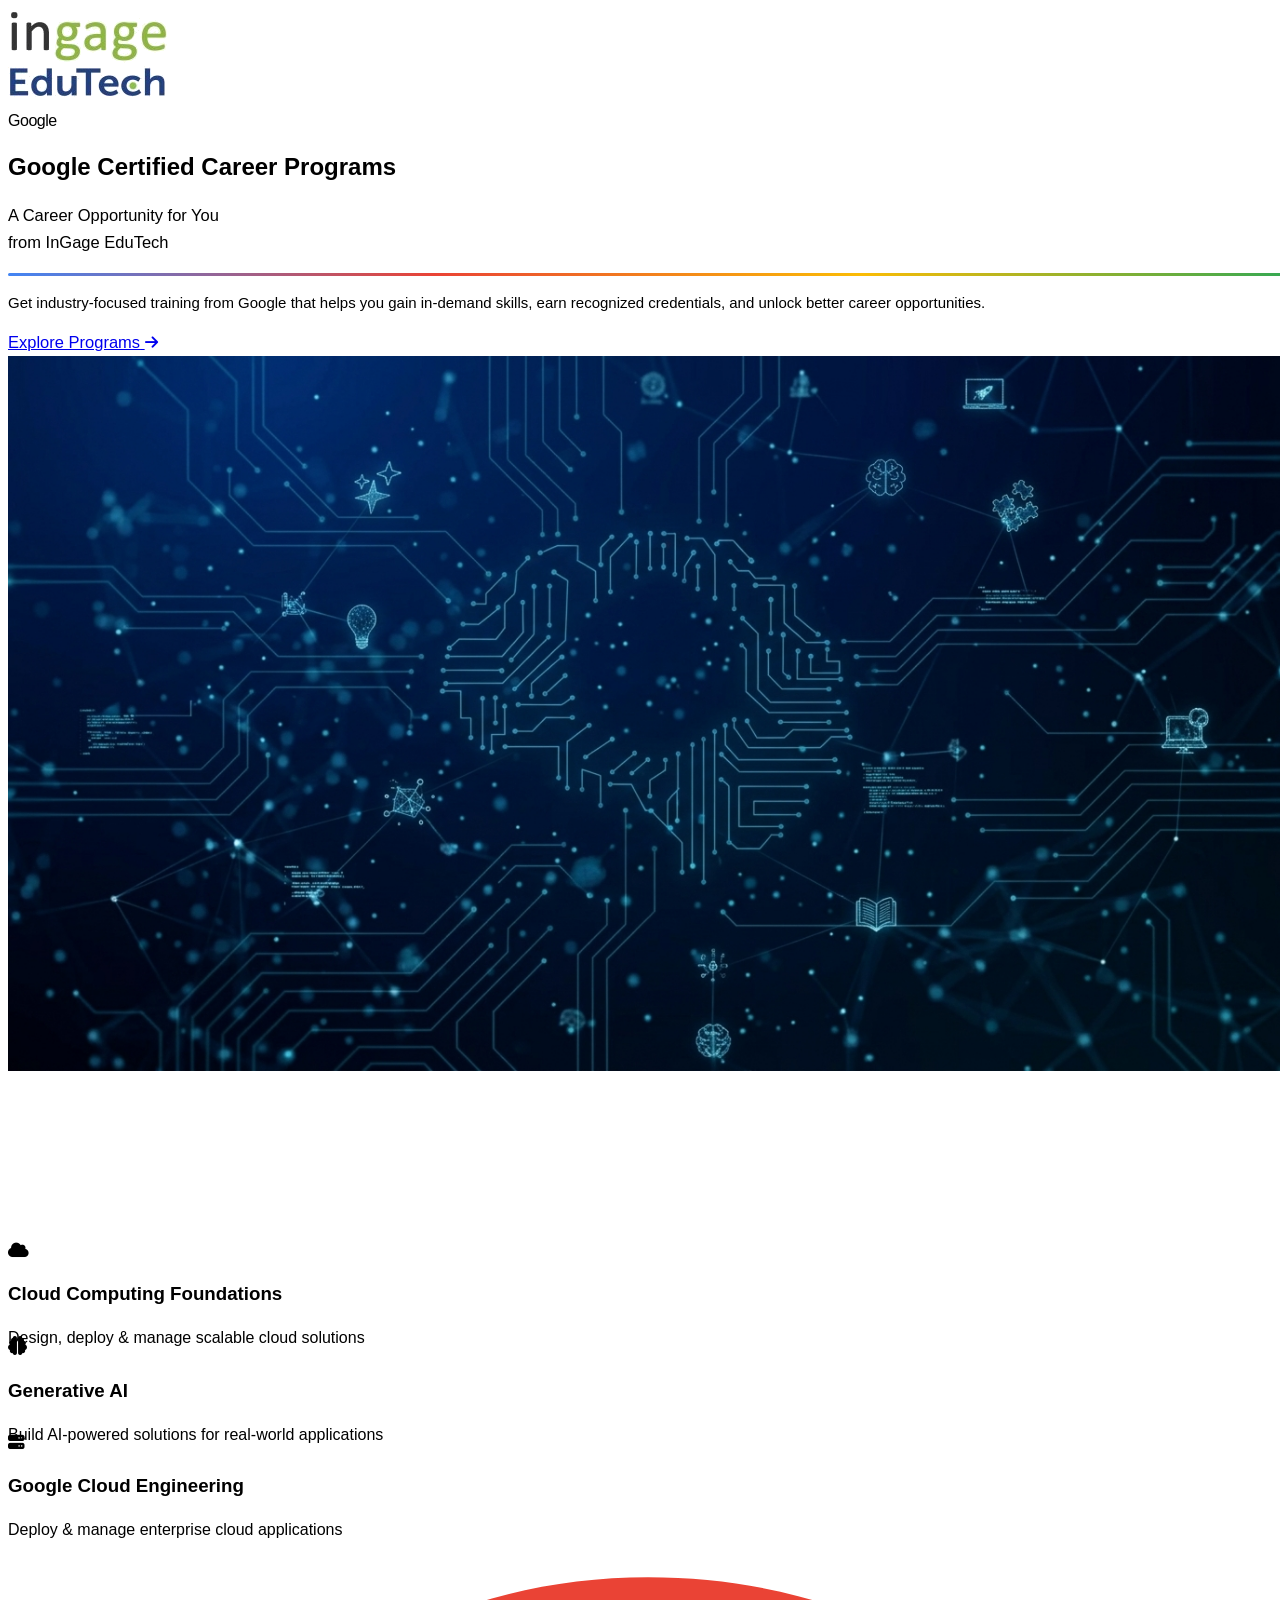
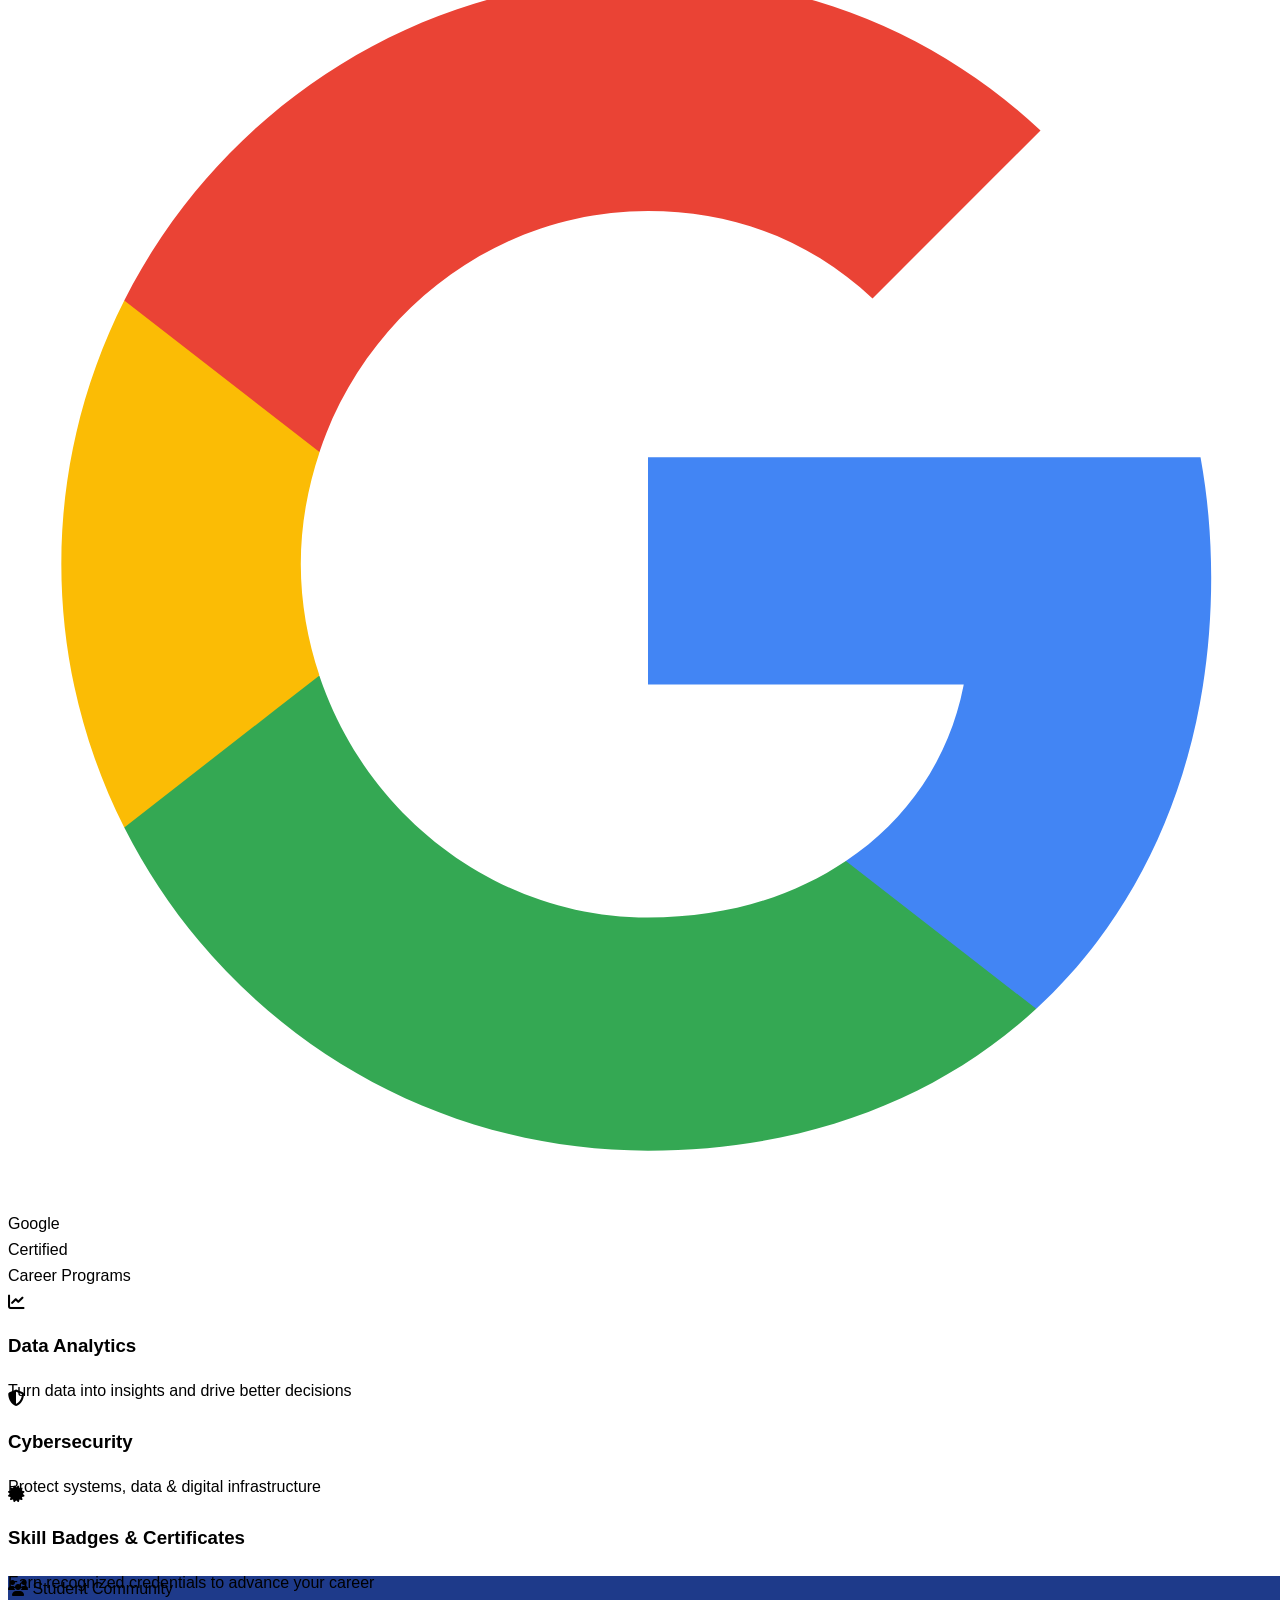
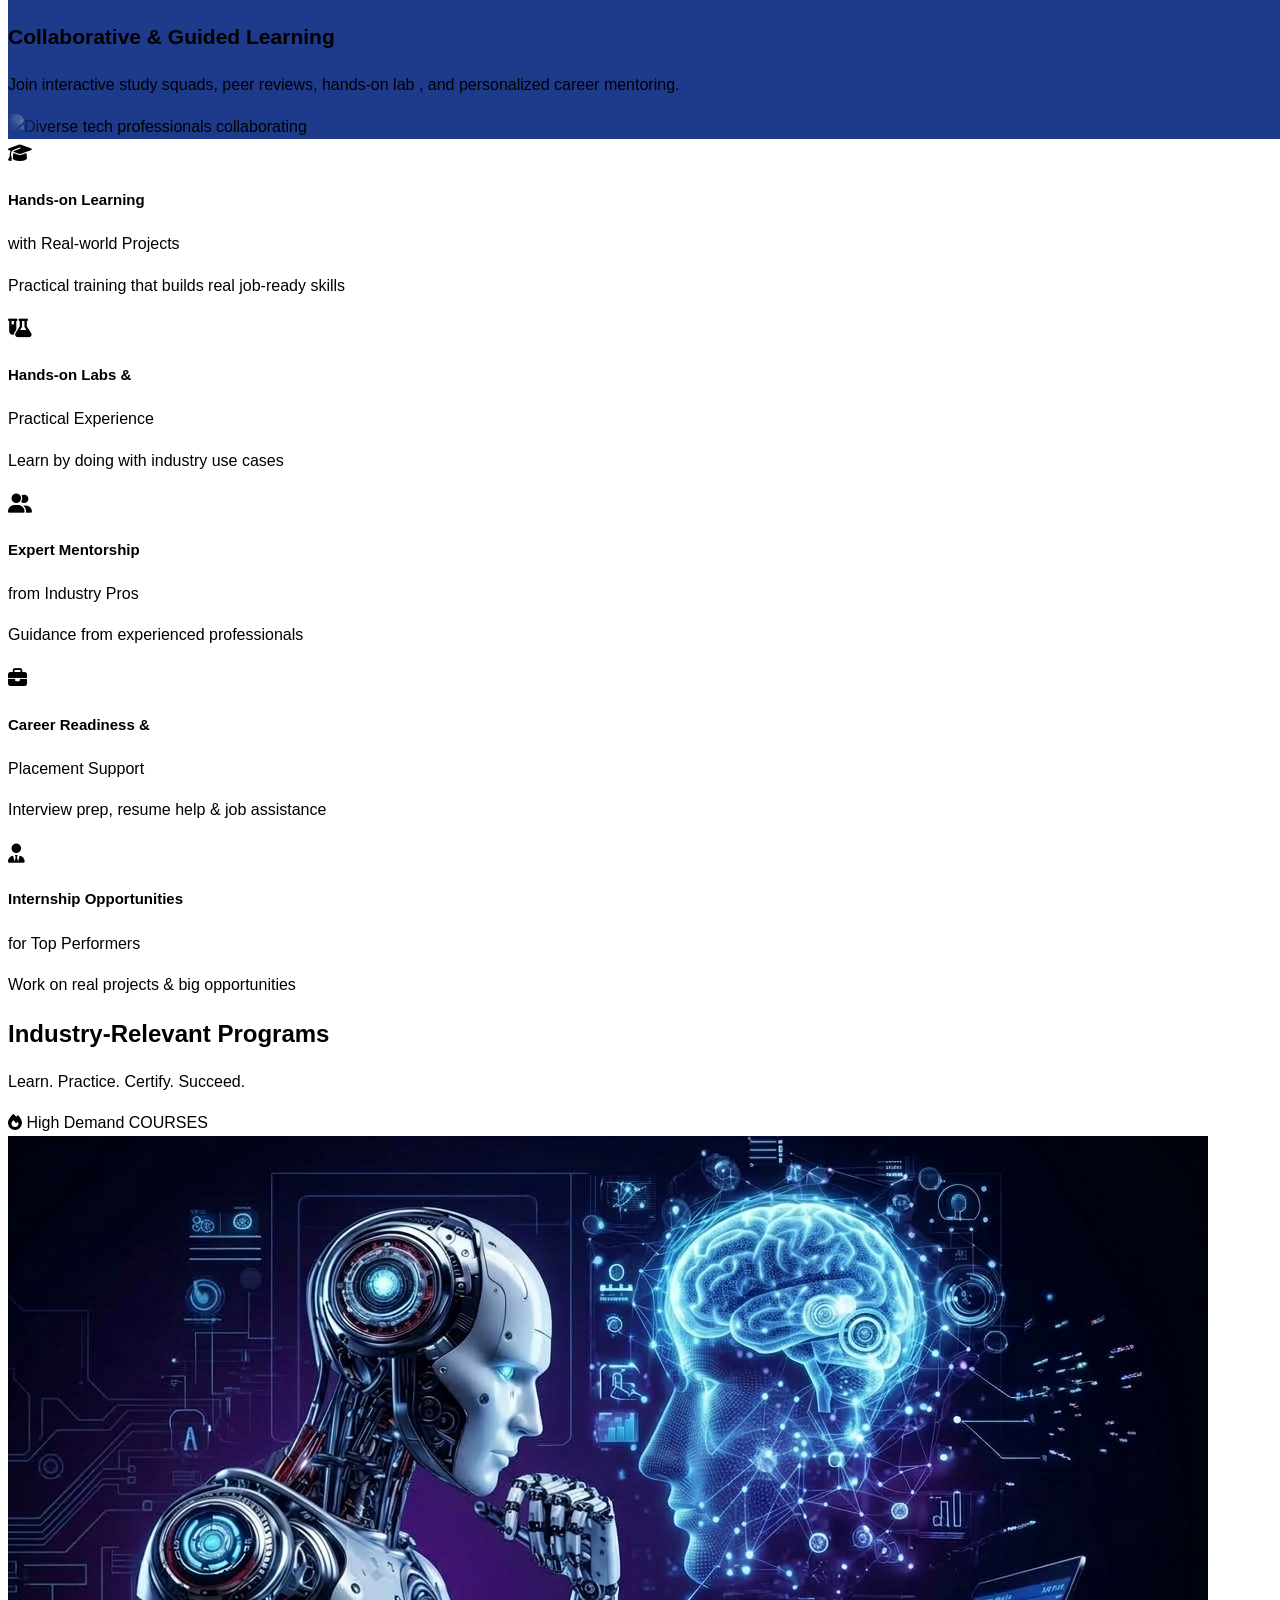
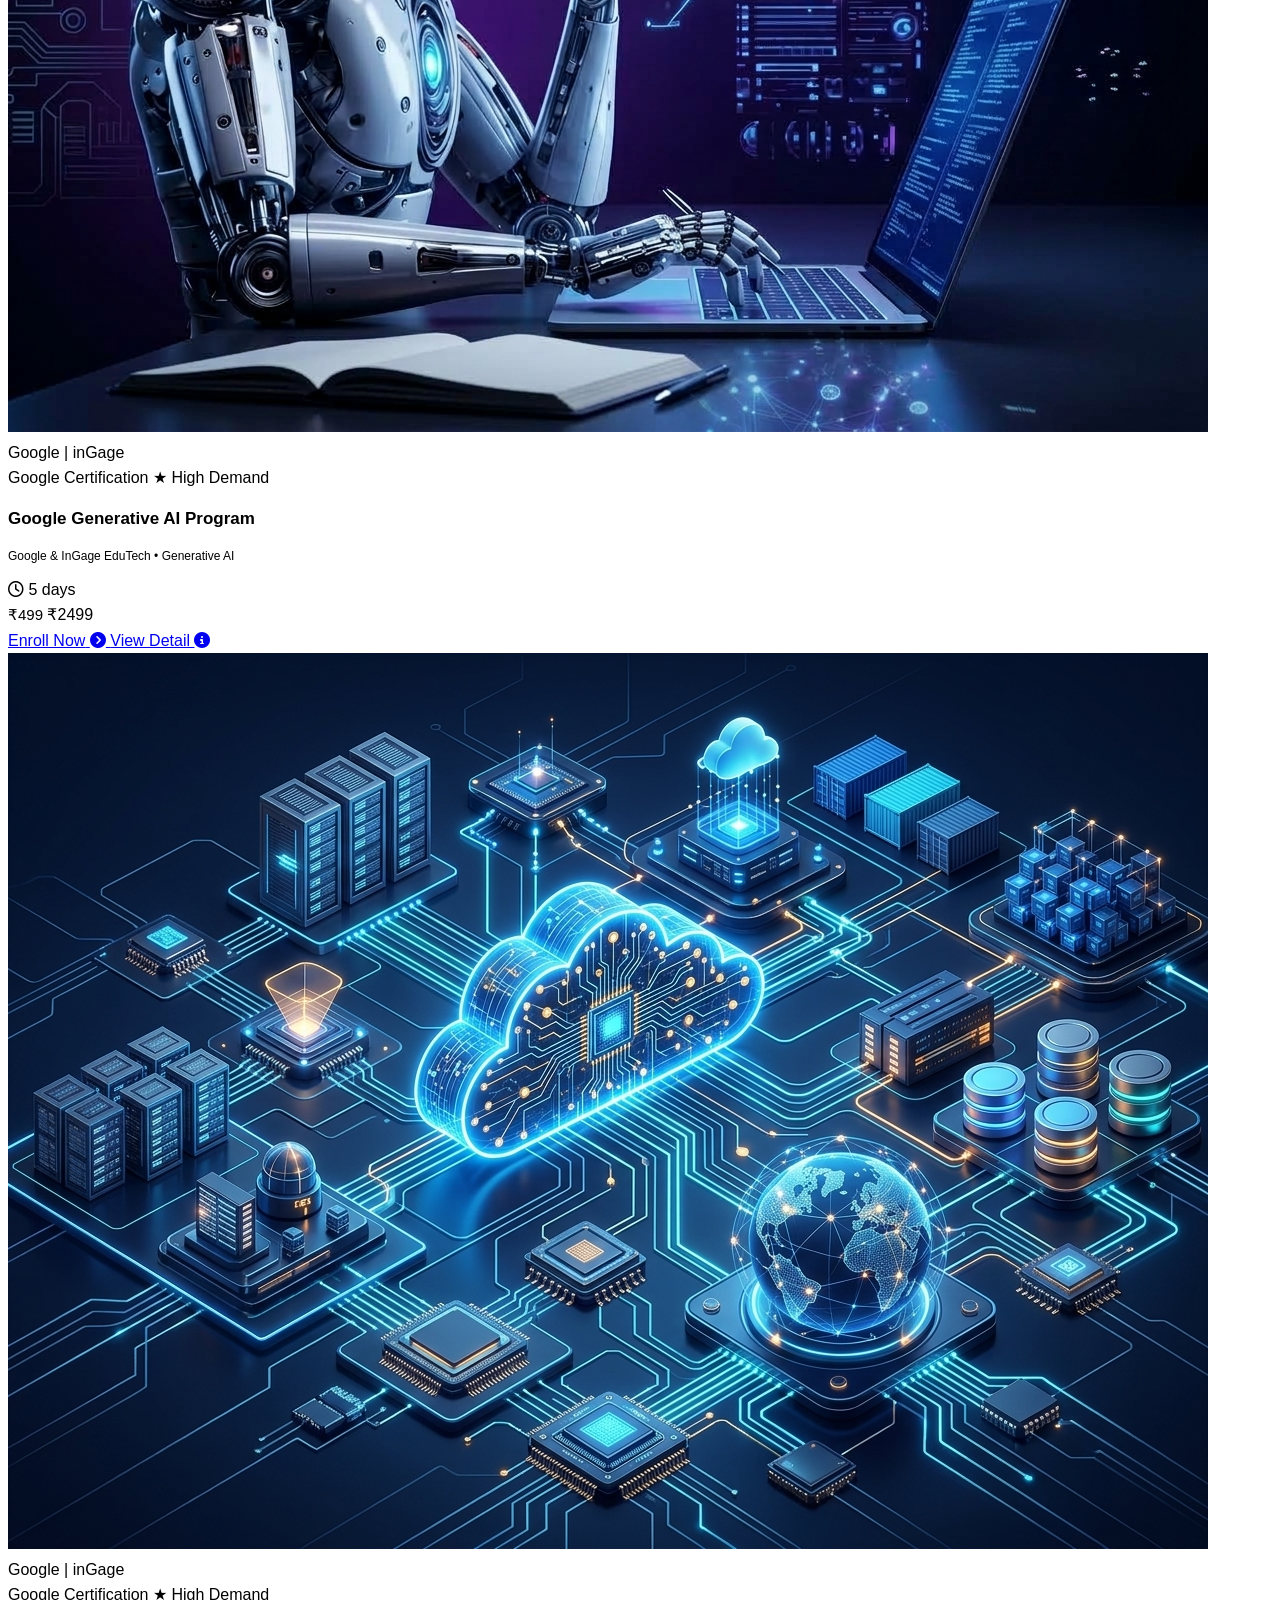
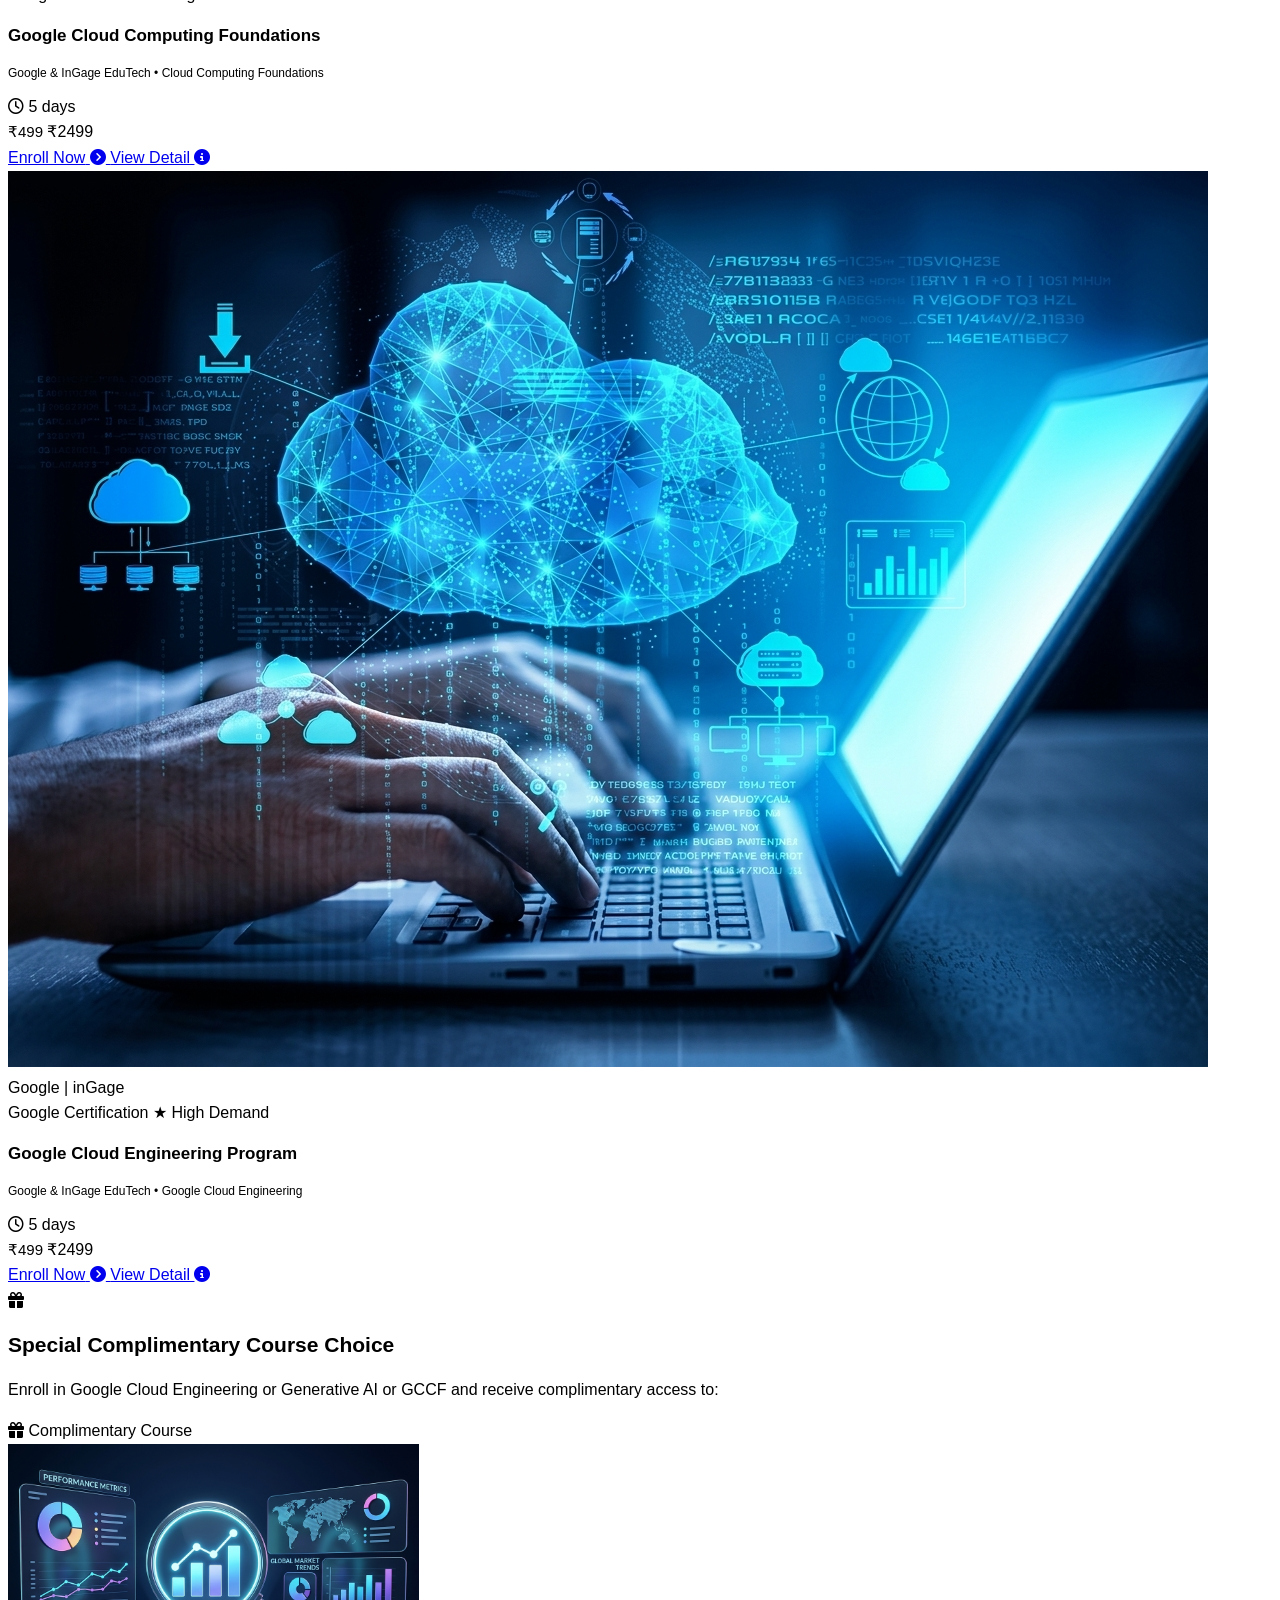
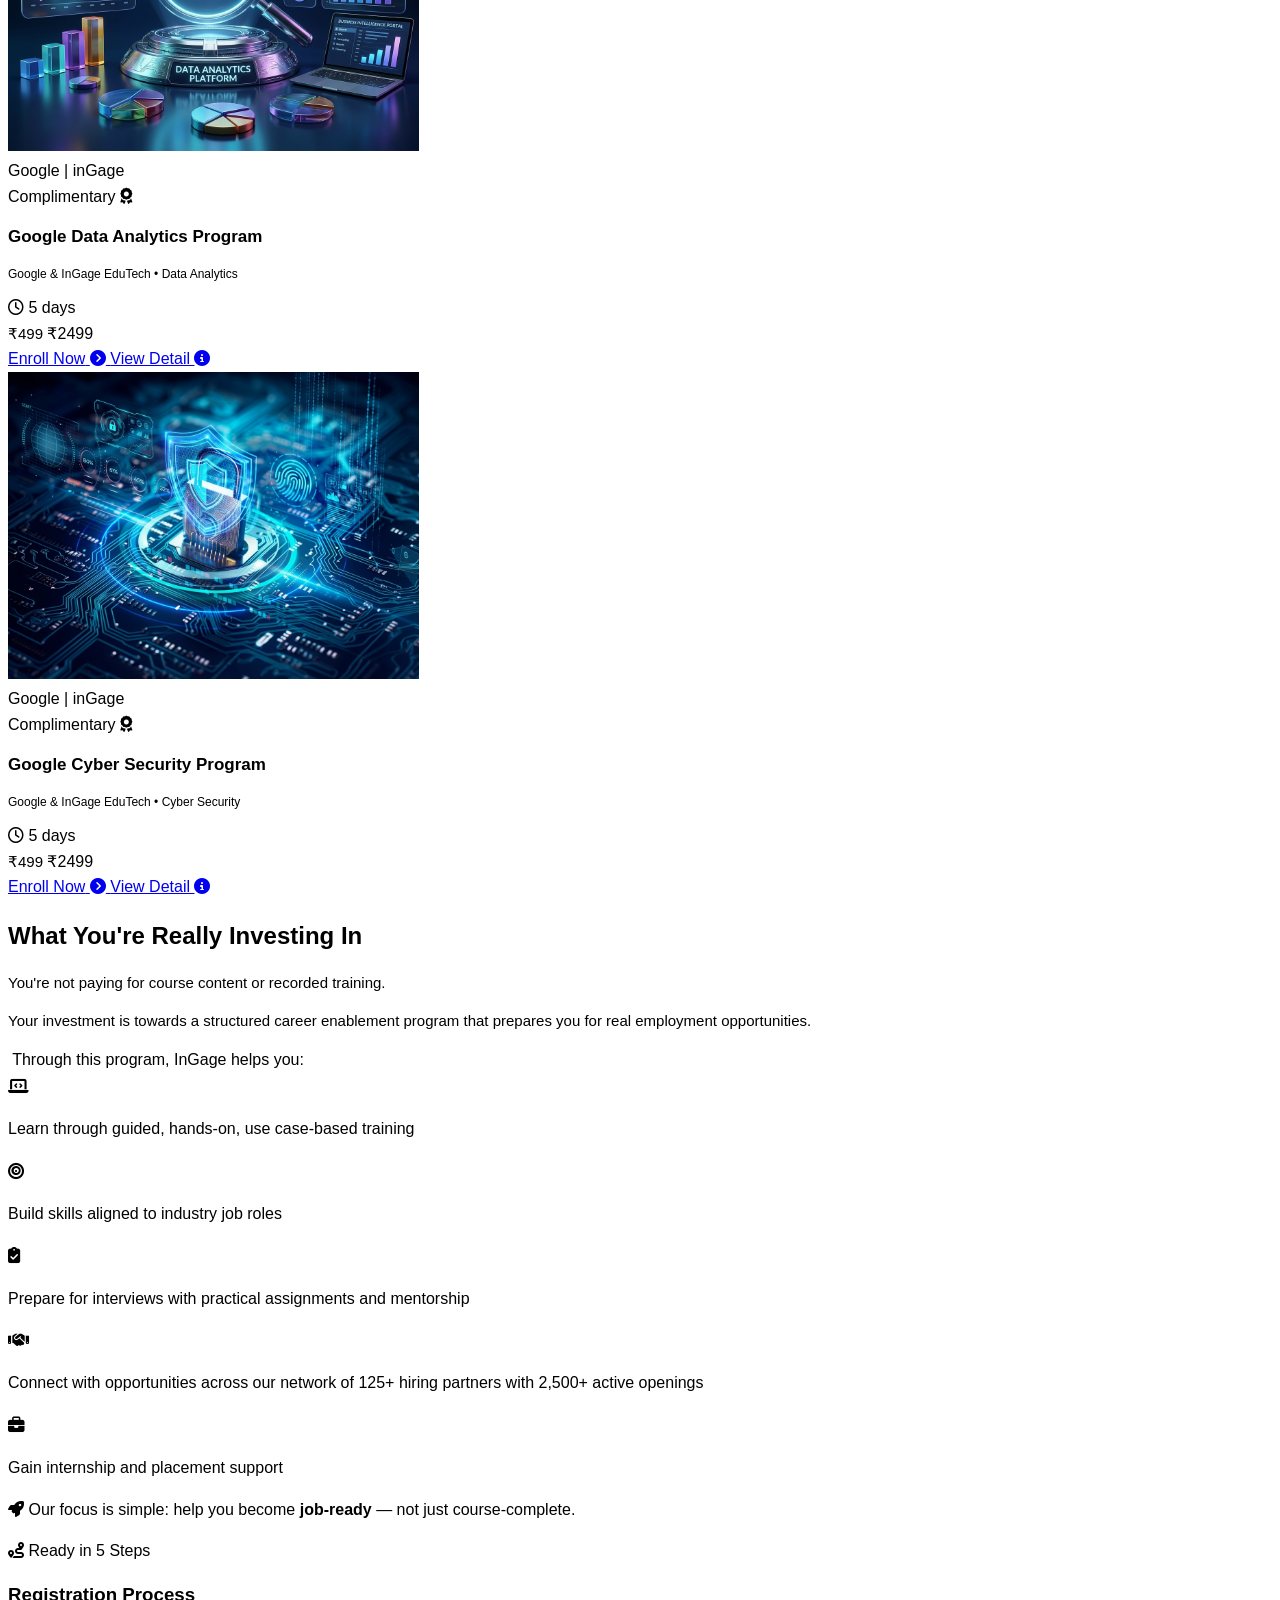
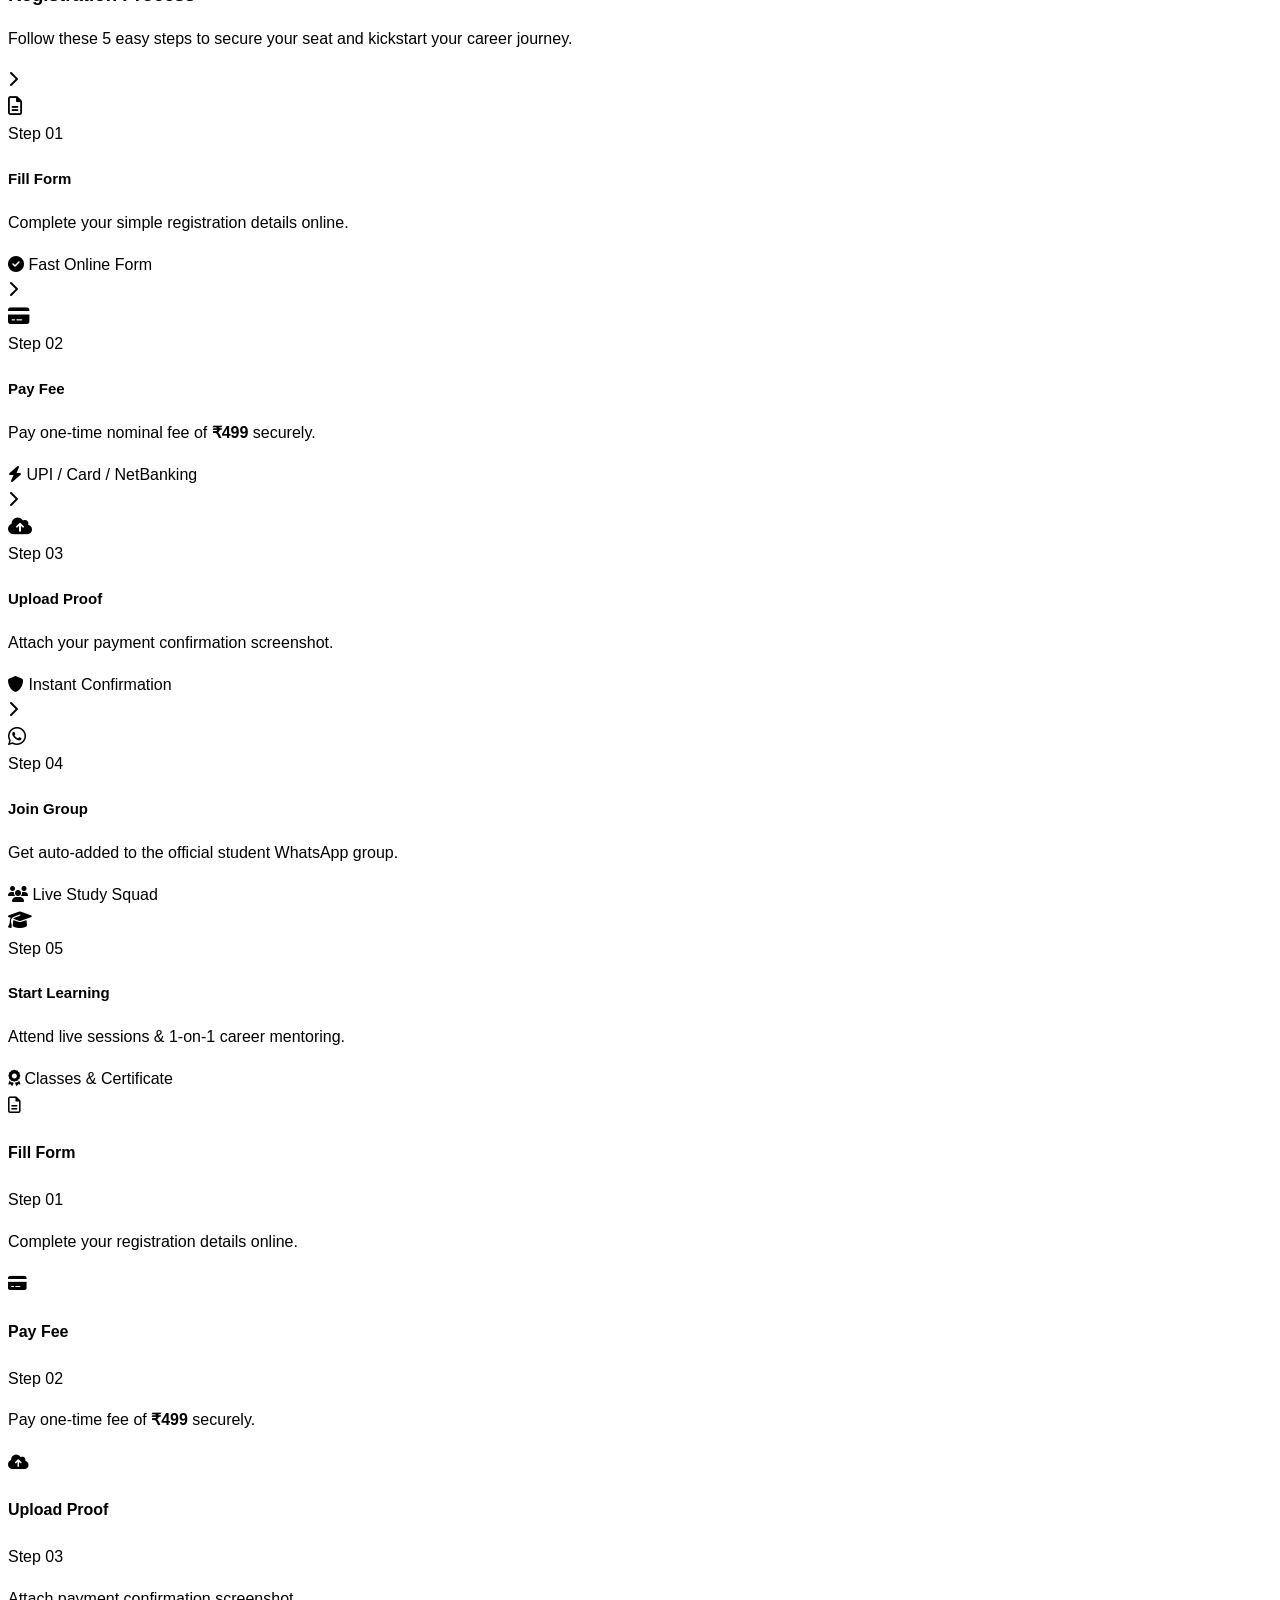
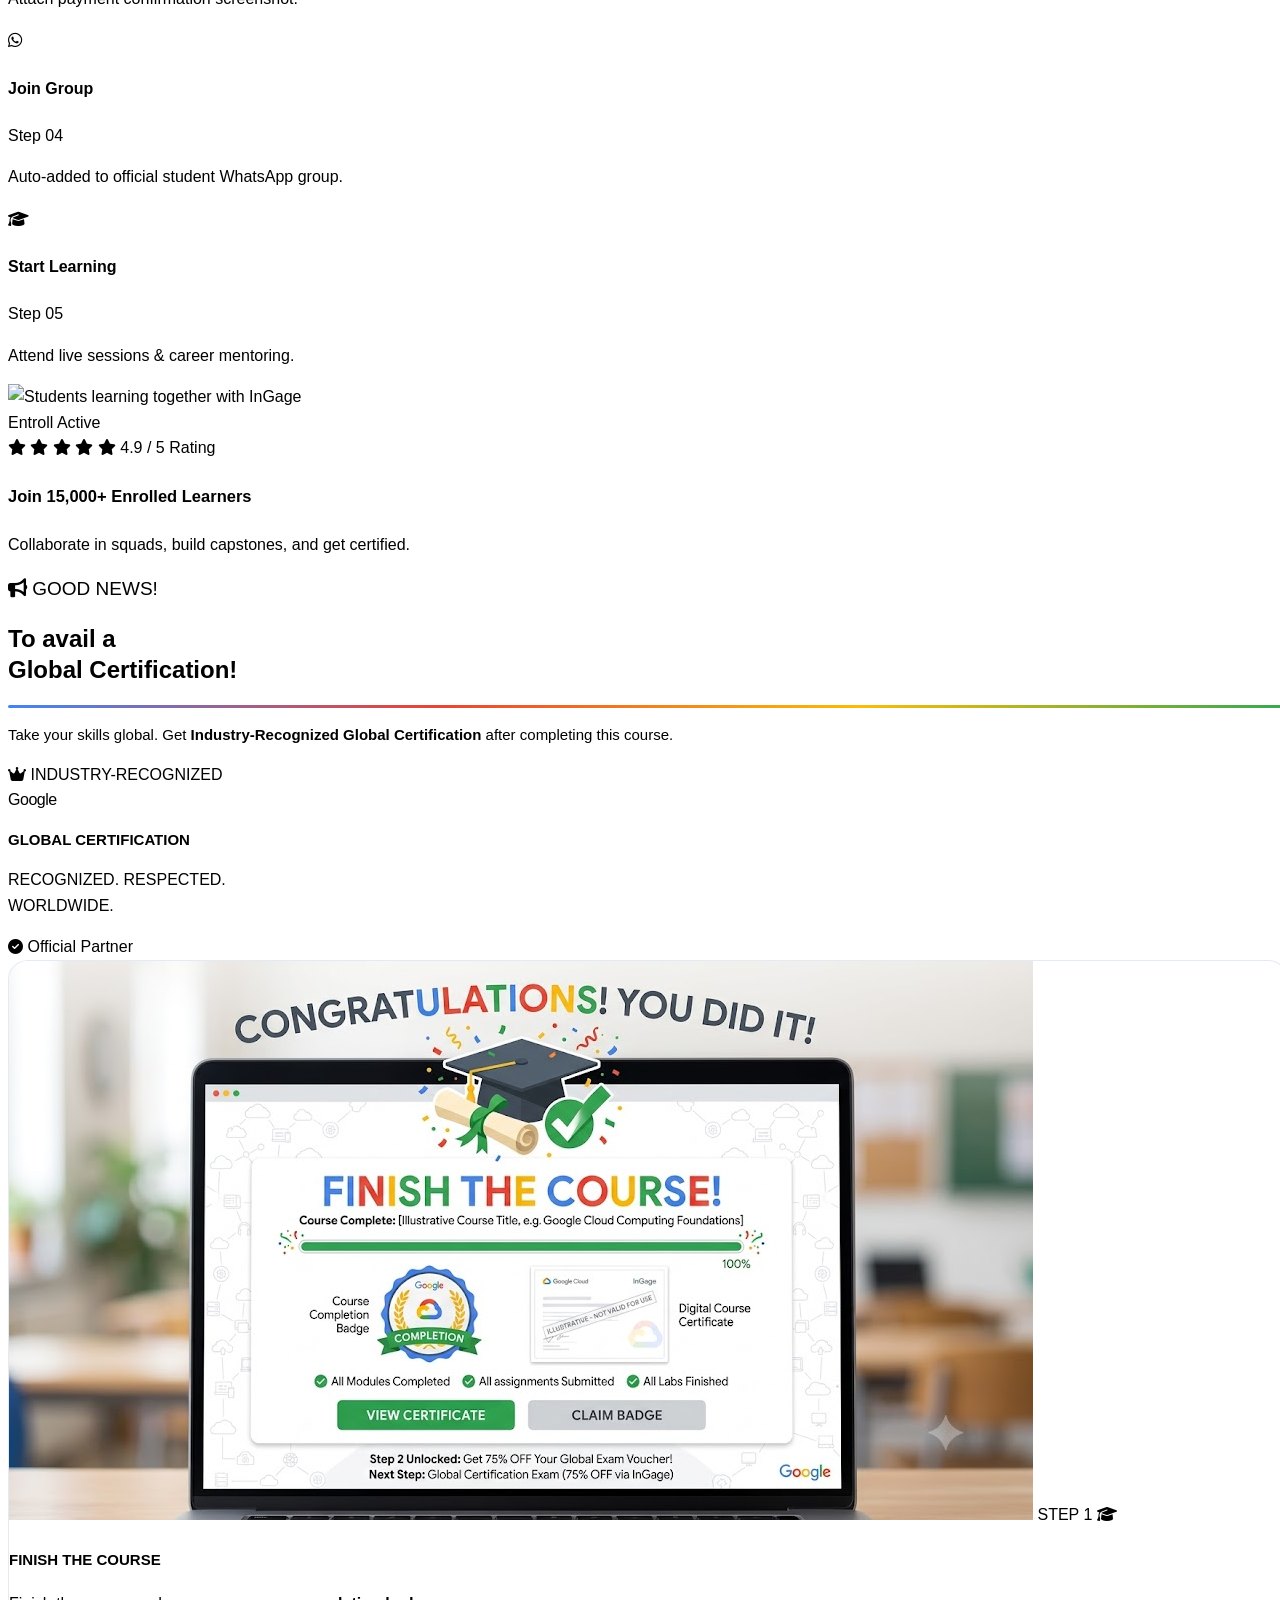
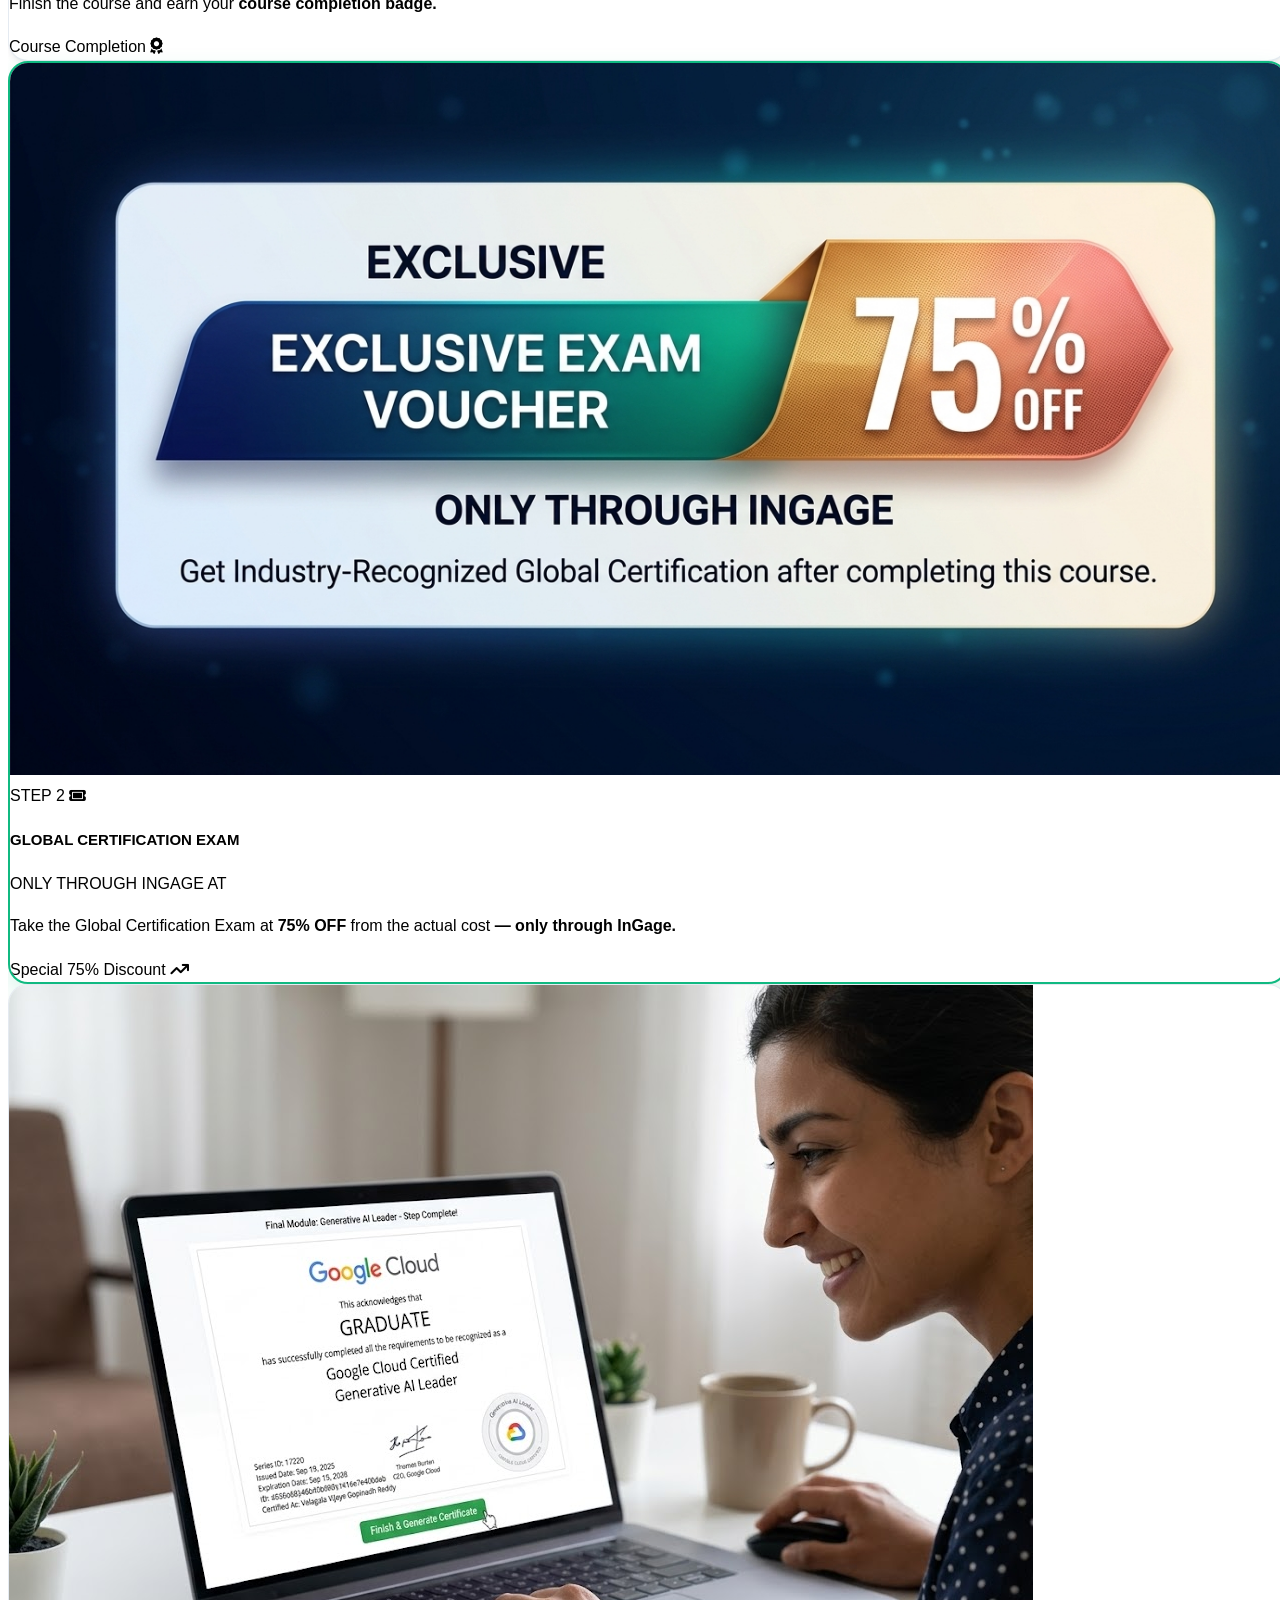
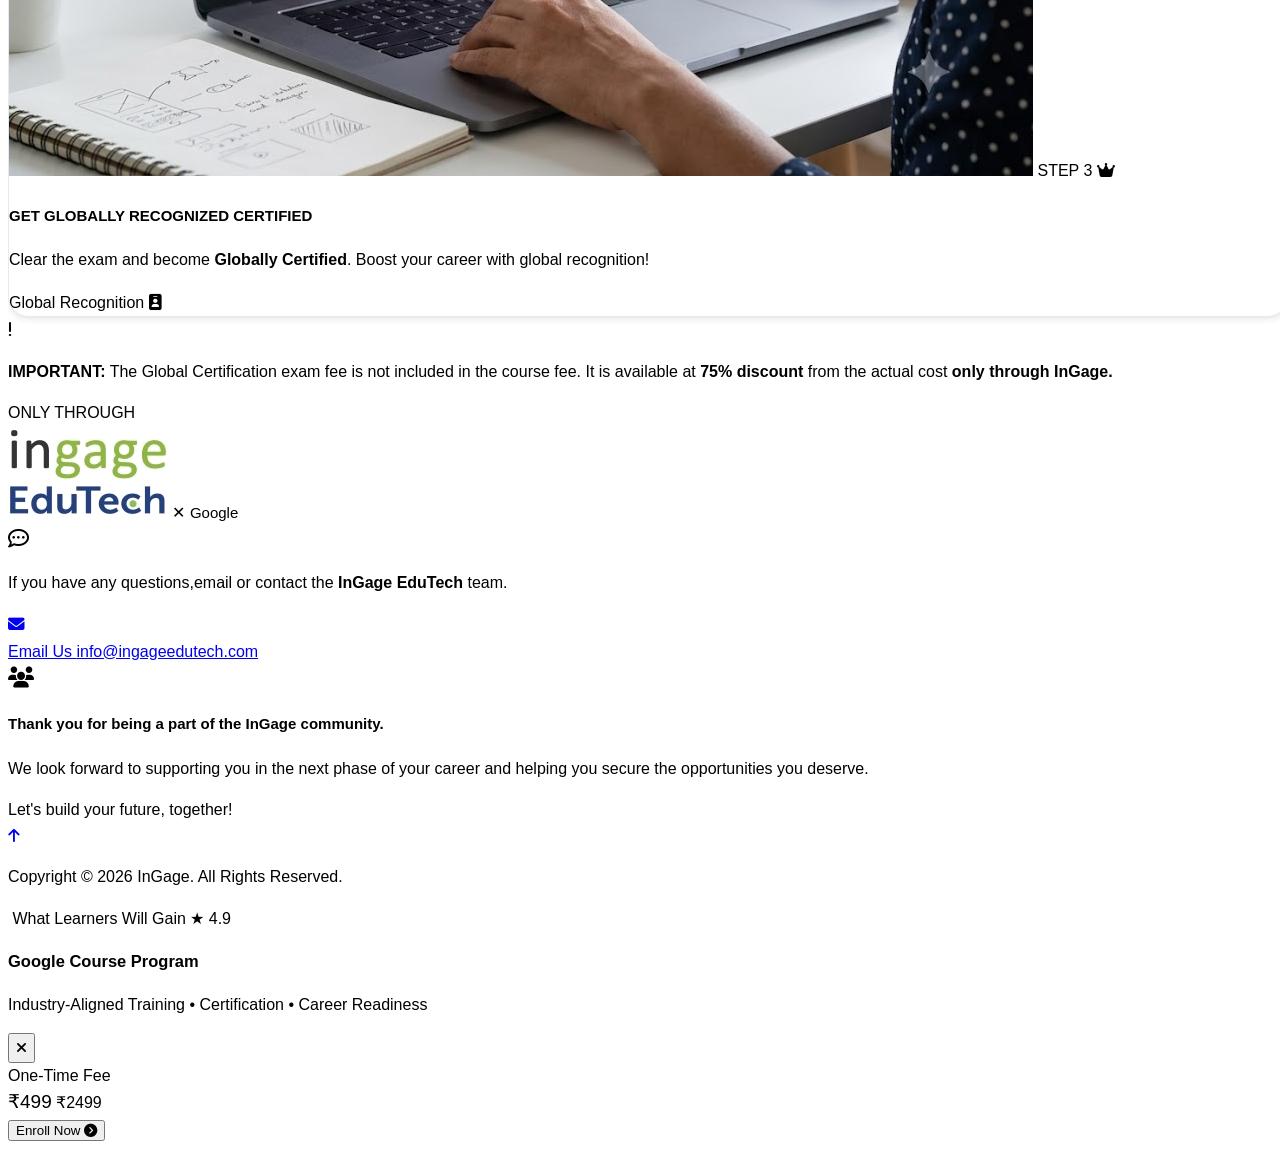
==== commit 8b23910b: "commit_1" ====
--- a/index.html
+++ b/index.html
@@ -34,83 +34,160 @@
     font-family: -apple-system, BlinkMacSystemFont, "SF Pro Display", "SF Pro Text", "San Francisco", "Helvetica Neue", Helvetica, Arial, sans-serif !important;
   }
 
-  /* 3D Swap Rules for All Course Cards - Buttons never swap */
+  /* Base Card Rules */
   .course-flip-card, #genai-flip-card {
     min-height: 100%;
     position: relative;
-  }
-  .course-flip-card-body, .genai-flip-card-body {
-    perspective: 1200px;
-    -webkit-perspective: 1200px;
-    position: relative;
-    z-index: 1;
-    min-height: 350px;
-  }
-  .course-flip-inner, .genai-flip-inner {
-    position: relative;
-    width: 100%;
-    height: 100%;
-    transition: transform 0.65s cubic-bezier(0.4, 0, 0.2, 1);
-    transform-style: preserve-3d;
-    -webkit-transform-style: preserve-3d;
-    will-change: transform;
-  }
-  @media (hover: hover) {
-    .course-flip-card-body:hover, .genai-flip-card-body:hover {
-      z-index: 10 !important;
-    }
-    .course-flip-card-body:hover .course-flip-inner,
-    .course-flip-card-body:hover .genai-flip-inner,
-    .genai-flip-card-body:hover .course-flip-inner,
-    .genai-flip-card-body:hover .genai-flip-inner {
-      transform: rotateY(180deg);
-    }
-    /* Absolutely prevent any swap when cursor is over the buttons */
-    .course-flip-card:has(.card-fixed-buttons:hover) .course-flip-inner,
-    .course-flip-card:has(.card-fixed-buttons:hover) .genai-flip-inner,
-    .course-flip-card:has(.genai-card-buttons:hover) .course-flip-inner,
-    .course-flip-card:has(.genai-card-buttons:hover) .genai-flip-inner,
-    #genai-flip-card:has(.genai-card-buttons:hover) .genai-flip-inner,
-    #genai-flip-card:has(.card-fixed-buttons:hover) .genai-flip-inner {
-      transform: rotateY(0deg) !important;
-    }
-  }
-  .course-flip-card.is-swapped .course-flip-inner,
-  .course-flip-card.is-flipped .course-flip-inner,
-  #genai-flip-card.is-swapped .genai-flip-inner,
-  #genai-flip-card.is-flipped .genai-flip-inner {
-    transform: rotateY(180deg);
   }
   .card-fixed-buttons, .genai-card-buttons {
     position: relative;
     z-index: 20;
   }
-  .course-flip-front, .genai-flip-front,
-  .course-flip-back, .genai-flip-back {
-    width: 100%;
-    height: 100%;
-    -webkit-backface-visibility: hidden;
-    backface-visibility: hidden;
-    box-sizing: border-box;
-  }
-  .course-flip-front, .genai-flip-front {
-    position: relative;
-    transform: rotateY(0deg);
-    -webkit-transform: rotateY(0deg);
-    z-index: 2;
-  }
-  .course-flip-back, .genai-flip-back {
-    position: absolute;
-    inset: 0;
-    transform: rotateY(180deg);
-    -webkit-transform: rotateY(180deg);
-    z-index: 1;
-    overflow-y: auto;
-    scrollbar-width: thin;
-  }
   .course-flip-card .course-hover-popover,
   #genai-flip-card .course-hover-popover {
     display: none !important;
+  }
+
+  /* Desktop & Laptop (screen width >= 769px): Smooth 3D Flip Effect */
+  @media (min-width: 769px) {
+    .course-flip-card-body, .genai-flip-card-body {
+      perspective: 1200px;
+      -webkit-perspective: 1200px;
+      position: relative;
+      z-index: 1;
+      min-height: 350px;
+    }
+    .course-flip-inner, .genai-flip-inner {
+      position: relative;
+      width: 100%;
+      height: 100%;
+      transition: transform 0.65s cubic-bezier(0.4, 0, 0.2, 1);
+      transform-style: preserve-3d;
+      -webkit-transform-style: preserve-3d;
+      will-change: transform;
+    }
+    @media (hover: hover) {
+      .course-flip-card-body:hover, .genai-flip-card-body:hover {
+        z-index: 10 !important;
+      }
+      .course-flip-card-body:hover .course-flip-inner,
+      .course-flip-card-body:hover .genai-flip-inner,
+      .genai-flip-card-body:hover .course-flip-inner,
+      .genai-flip-card-body:hover .genai-flip-inner {
+        transform: rotateY(180deg);
+      }
+      /* Prevent swap when hover is directly on the fixed action buttons */
+      .course-flip-card:has(.card-fixed-buttons:hover) .course-flip-inner,
+      .course-flip-card:has(.card-fixed-buttons:hover) .genai-flip-inner,
+      .course-flip-card:has(.genai-card-buttons:hover) .course-flip-inner,
+      .course-flip-card:has(.genai-card-buttons:hover) .genai-flip-inner,
+      #genai-flip-card:has(.genai-card-buttons:hover) .genai-flip-inner,
+      #genai-flip-card:has(.card-fixed-buttons:hover) .genai-flip-inner {
+        transform: rotateY(0deg) !important;
+      }
+    }
+    .course-flip-card.is-swapped .course-flip-inner,
+    .course-flip-card.is-flipped .course-flip-inner,
+    #genai-flip-card.is-swapped .genai-flip-inner,
+    #genai-flip-card.is-flipped .genai-flip-inner {
+      transform: rotateY(180deg);
+    }
+    .course-flip-front, .genai-flip-front,
+    .course-flip-back, .genai-flip-back {
+      width: 100%;
+      height: 100%;
+      -webkit-backface-visibility: hidden;
+      backface-visibility: hidden;
+      box-sizing: border-box;
+    }
+    .course-flip-front, .genai-flip-front {
+      position: relative;
+      transform: rotateY(0deg);
+      -webkit-transform: rotateY(0deg);
+      z-index: 2;
+    }
+    .course-flip-back, .genai-flip-back {
+      position: absolute;
+      inset: 0;
+      transform: rotateY(180deg);
+      -webkit-transform: rotateY(180deg);
+      z-index: 1;
+      overflow-y: auto;
+      scrollbar-width: thin;
+    }
+  }
+
+  /* Mobile Responsive (<= 768px): Flip Effect Completely Removed */
+  @media (max-width: 768px) {
+    .course-flip-card, #genai-flip-card {
+      cursor: default !important;
+    }
+    .course-flip-card-body, .genai-flip-card-body {
+      perspective: none !important;
+      -webkit-perspective: none !important;
+      min-height: auto !important;
+      position: relative !important;
+      z-index: 1 !important;
+    }
+    .course-flip-inner, .genai-flip-inner {
+      transform: none !important;
+      -webkit-transform: none !important;
+      transform-style: flat !important;
+      -webkit-transform-style: flat !important;
+      transition: none !important;
+      will-change: auto !important;
+    }
+    .course-flip-card:hover .course-flip-inner,
+    .course-flip-card-body:hover .course-flip-inner,
+    .course-flip-card-body:hover .genai-flip-inner,
+    .genai-flip-card-body:hover .course-flip-inner,
+    .genai-flip-card-body:hover .genai-flip-inner,
+    .course-flip-card.is-swapped .course-flip-inner,
+    .course-flip-card.is-flipped .course-flip-inner,
+    #genai-flip-card.is-swapped .genai-flip-inner,
+    #genai-flip-card.is-flipped .genai-flip-inner {
+      transform: none !important;
+      -webkit-transform: none !important;
+    }
+    .course-flip-front, .genai-flip-front {
+      position: relative !important;
+      transform: none !important;
+      -webkit-transform: none !important;
+      backface-visibility: visible !important;
+      -webkit-backface-visibility: visible !important;
+      width: 100% !important;
+      height: auto !important;
+      display: flex !important;
+      opacity: 1 !important;
+    }
+    .course-flip-back, .genai-flip-back {
+      display: none !important;
+      visibility: hidden !important;
+      opacity: 0 !important;
+      pointer-events: none !important;
+    }
+  }
+  /* Collaborative Learning Community Banner - Smooth Smoke Edge Fade */
+  .community-banner-card {
+    background-color: #1e3a8a !important;
+  }
+  @media (min-width: 768px) {
+    .community-banner-img {
+      -webkit-mask-image: linear-gradient(to right, transparent 0%, rgba(0, 0, 0, 0.35) 5%, rgba(0, 0, 0, 0.85) 12%, black 18%);
+      mask-image: linear-gradient(to right, transparent 0%, rgba(0, 0, 0, 0.35) 5%, rgba(0, 0, 0, 0.85) 12%, black 18%);
+    }
+    .community-banner-fade {
+      background: linear-gradient(to right, #1e3a8a 0%, rgba(30, 58, 138, 0.8) 4%, rgba(30, 58, 138, 0.3) 10%, transparent 18%);
+    }
+  }
+  @media (max-width: 767px) {
+    .community-banner-img {
+      -webkit-mask-image: linear-gradient(to bottom, transparent 0%, rgba(0, 0, 0, 0.5) 4%, black 14%);
+      mask-image: linear-gradient(to bottom, transparent 0%, rgba(0, 0, 0, 0.5) 4%, black 14%);
+    }
+    .community-banner-fade {
+      background: linear-gradient(to bottom, #1e3a8a 0%, rgba(30, 58, 138, 0.6) 4%, transparent 14%);
+    }
   }
 </style>
 </head>
@@ -171,14 +248,17 @@
 
     <!-- Right Column: Programs Branch Diagram -->
     <div class="lg:col-span-7 relative">
-      <div class="relative bg-gradient-to-br from-emerald-950 via-[#064e3b] to-slate-950 border-2 border-emerald-500/50 rounded-3xl p-4 sm:p-7 shadow-2xl overflow-hidden">
+      <div class="relative bg-gradient-to-br from-[#0a192f] via-[#1e3a8a] to-[#0f172a] border-2 border-blue-400/50 rounded-3xl p-4 sm:p-7 shadow-2xl overflow-hidden">
         
-        <!-- Dark Green ambient glow overlays -->
-        <div class="absolute inset-0 bg-gradient-to-br from-emerald-900/40 via-transparent to-teal-950/60 pointer-events-none"></div>
-        <div class="absolute -right-16 -top-16 w-72 h-72 bg-emerald-500/20 rounded-full blur-3xl pointer-events-none"></div>
-        <div class="absolute -left-16 -bottom-16 w-72 h-72 bg-green-500/15 rounded-full blur-3xl pointer-events-none"></div>
+        <!-- EduTech & Technology AI Background Image -->
+        <img src="src/edutech-learning-bg.jpg" alt="" class="absolute inset-0 w-full h-full object-cover object-center opacity-40 pointer-events-none select-none mix-blend-screen" />
+        <div class="absolute inset-0 bg-gradient-to-br from-[#0a192f]/70 via-[#1e3a8a]/45 to-[#0f172a]/75 pointer-events-none"></div>
+
+        <!-- Ambient InGage Blue glow overlays -->
+        <div class="absolute -right-16 -top-16 w-72 h-72 bg-blue-400/30 rounded-full blur-3xl pointer-events-none"></div>
+        <div class="absolute -left-16 -bottom-16 w-72 h-72 bg-indigo-500/25 rounded-full blur-3xl pointer-events-none"></div>
         <!-- Background decorative dot matrix -->
-        <div class="absolute top-4 right-4 w-32 h-24 dot-pattern opacity-30 pointer-events-none"></div>
+        <div class="absolute top-4 right-4 w-32 h-24 dot-pattern opacity-25 pointer-events-none"></div>
 
         <!-- Interactive Canvas & Diagram Container -->
         <div id="diagram-canvas-container" class="relative w-full z-10">
@@ -289,7 +369,7 @@
   </div>
 
   <!-- Collaborative & Guided Learning (Full Width Row) -->
-  <div class="mt-8 rounded-3xl overflow-hidden border border-slate-200/90 shadow-soft bg-gradient-to-r from-blue-900 via-indigo-950 to-slate-900 text-white w-full">
+  <div class="mt-8 rounded-3xl overflow-hidden border border-slate-200/90 shadow-soft bg-[#1e3a8a] community-banner-card text-white w-full">
     <div class="grid grid-cols-1 md:grid-cols-12 items-center">
       <div class="p-6 sm:p-8 lg:p-10 md:col-span-6 lg:col-span-5 z-10">
         <div class="inline-flex items-center gap-2 px-3 py-1 rounded-full bg-blue-500/20 text-blue-300 border border-blue-400/30 text-xs font-bold uppercase tracking-wider mb-2">
@@ -299,19 +379,19 @@
           Collaborative &amp; Guided Learning
         </h3>
         <p class="text-xs sm:text-sm text-slate-300 mt-2 font-light leading-relaxed">
-          Join interactive study squads, peer reviews, hands-on lab sandboxes, and personalized career mentoring.
+          Join interactive study squads, peer reviews, hands-on lab , and personalized career mentoring.
         </p>
       </div>
-      <div class="md:col-span-6 lg:col-span-7 relative h-48 sm:h-56 lg:h-64">
-        <img alt="Diverse tech professionals collaborating" class="w-full h-full object-cover object-center filter contrast-105" src="https://lh3.googleusercontent.com/aida-public/[base64]"/>
-        <div class="absolute inset-0 bg-gradient-to-r from-blue-900/90 via-blue-900/30 to-transparent hidden md:block"></div>
+      <div class="md:col-span-6 lg:col-span-7 relative h-48 sm:h-56 lg:h-64 overflow-hidden">
+        <img alt="Diverse tech professionals collaborating" class="w-full h-full object-cover object-center filter contrast-105 community-banner-img" src="https://lh3.googleusercontent.com/aida-public/[base64]"/>
+        <div class="absolute inset-0 pointer-events-none community-banner-fade"></div>
       </div>
     </div>
   </div>
 
   <!-- 5 Feature Highlights Pill Row -->
   <div class="mt-6 sm:mt-8 bg-gradient-to-r from-lime-50/80 via-white/90 to-emerald-50/80 rounded-3xl p-3.5 sm:p-5 border border-emerald-200/70 shadow-soft">
-    <div class="grid grid-cols-1 sm:grid-cols-2 lg:grid-cols-5 gap-3 sm:gap-3">
+    <div class="grid grid-cols-1 sm:grid-cols-2 lg:grid-cols-3 xl:grid-cols-5 gap-3 sm:gap-3">
       <!-- Highlight 1 -->
       <div class="flex items-start gap-3.5 p-3 sm:p-2 rounded-2xl bg-white/70 sm:bg-transparent border border-emerald-100/60 sm:border-0 shadow-2xs sm:shadow-none hover:bg-slate-50 transition">
         <div class="w-11 h-11 rounded-full bg-blue-600 text-white flex items-center justify-center flex-shrink-0 shadow-sm mt-0.5">
@@ -911,13 +991,13 @@
         <h2 class="font-sf text-xl sm:text-3xl font-black text-slate-900 tracking-tight leading-snug" style="font-family: -apple-system, BlinkMacSystemFont, 'SF Pro Display', 'SF Pro Text', 'San Francisco', sans-serif;">
           Special Complimentary Course Choice
         </h2>
-        <p class="font-serif text-black font-semibold text-xs sm:text-sm leading-relaxed mt-1" style="font-family: 'Lora', Georgia, Cambria, 'Times New Roman', Times, serif !important;">
+        <p class="font-sf text-black font-semibold text-xs sm:text-sm leading-relaxed mt-1" style="font-family: -apple-system, BlinkMacSystemFont, 'SF Pro Display', 'SF Pro Text', 'San Francisco', sans-serif;">
           Enroll in <span class="text-black font-extrabold">Google Cloud Engineering</span> or <span class="text-black font-extrabold">Generative AI</span> or <span class="text-black font-extrabold">GCCF</span> and receive complimentary access to:
         </p>
         <div class="w-16 h-1 bg-purple-600 rounded-full mt-2"></div>
       </div>
       <div class="inline-flex items-center gap-2 px-3.5 py-1.5 bg-gradient-to-r from-purple-600 to-indigo-600 text-white rounded-full text-xs font-bold uppercase tracking-wider shadow-sm self-start sm:self-auto">
-        <i class="fa-solid fa-gift text-xs text-yellow-300"></i> Free Complimentary Course
+        <i class="fa-solid fa-gift text-xs text-yellow-300"></i> Complimentary Course
       </div>
     </div>
 
@@ -984,7 +1064,7 @@
             </div>
 
             <!-- BACK FACE -->
-            <div class="course-flip-back bg-white text-slate-900 rounded-t-3xl p-4 sm:p-5 flex flex-col justify-between w-full h-full overflow-hidden border-b border-slate-100">
+            <div class="course-flip-back bg-white text-slate-900 rounded-t-3xl px-4 pt-3.5 pb-2 sm:px-5 sm:pt-4 sm:pb-2.5 flex flex-col justify-between w-full h-full overflow-hidden border-b border-slate-100">
               <!-- Back Header: Title & Badges -->
               <div>
                 <div class="flex items-center justify-between gap-2">
@@ -1148,7 +1228,7 @@
             </div>
 
             <!-- BACK FACE -->
-            <div class="course-flip-back bg-white text-slate-900 rounded-t-3xl p-4 sm:p-5 flex flex-col justify-between w-full h-full overflow-hidden border-b border-slate-100">
+            <div class="course-flip-back bg-white text-slate-900 rounded-t-3xl px-4 pt-3.5 pb-2 sm:px-5 sm:pt-4 sm:pb-2.5 flex flex-col justify-between w-full h-full overflow-hidden border-b border-slate-100">
               <!-- Back Header: Title & Badges -->
               <div>
                 <div class="flex items-center justify-between gap-2">
@@ -1262,7 +1342,7 @@
 
 
 <!-- ========================================================================= -->
-<!-- SECTION 3: VALUE PROPOSITION (Ref: Screenshot ...180119.png)               -->
+<!-- SECTION 3: VALUE PROPOSITION               -->
 <!-- ========================================================================= -->
 <section class="py-8 sm:py-14 px-4 sm:px-6 lg:px-8 max-w-[1600px] mx-auto" data-purpose="value-proposition" id="value-proposition">
   <div class="text-center max-w-3xl mx-auto mb-8">
@@ -1285,7 +1365,7 @@
   </div>
 
   <!-- 5 Colorful Benefit Cards in Clean Horizontal Grid -->
-  <div class="grid grid-cols-1 sm:grid-cols-2 lg:grid-cols-5 gap-3.5 sm:gap-3.5 relative">
+  <div class="grid grid-cols-1 sm:grid-cols-2 lg:grid-cols-3 xl:grid-cols-5 gap-3.5 sm:gap-3.5 relative">
     
     <!-- Item 1: Purple Theme Card -->
     <div class="p-4 sm:p-6 bg-purple-50/70 rounded-2xl border-2 border-purple-200/90 shadow-2xs flex flex-row sm:flex-col items-center text-left sm:text-center gap-3.5 sm:gap-0 hover:shadow-md hover:bg-purple-100/50 hover:border-purple-400 transition-all duration-300">
@@ -1354,93 +1434,240 @@
 <!-- SECTION 4: REGISTRATION PROCESS (Ref: Screenshot ...180204.png)            -->
 <!-- ========================================================================= -->
 <section class="py-8 sm:py-10 px-4 sm:px-6 lg:px-8 max-w-[1600px] mx-auto" data-purpose="registration-process" id="registration-process">
-  <div class="bg-gradient-to-br from-sky-50/70 via-blue-50/50 to-indigo-50/60 border-2 border-blue-100/90 rounded-3xl p-4 sm:p-8 shadow-soft">
-    
-    <div class="mb-6">
-      <h3 class="text-2xl sm:text-3xl font-extrabold text-black">
-        Registration Process
-      </h3>
-      <p class="text-xs sm:text-sm text-slate-500 mt-1">Simple Steps to Get Started</p>
-    </div>
-
-    <div class="grid grid-cols-1 lg:grid-cols-12 gap-6 items-center">
+  <div class="bg-gradient-to-br from-sky-50/80 via-blue-50/50 to-indigo-50/70 border-2 border-blue-100/90 rounded-3xl p-5 sm:p-8 lg:p-9 shadow-soft relative overflow-hidden">
+    <!-- Ambient backdrop accent glow -->
+    <div class="absolute -right-20 -top-20 w-80 h-80 bg-blue-400/10 rounded-full blur-3xl pointer-events-none"></div>
+    <div class="absolute -left-20 -bottom-20 w-80 h-80 bg-indigo-400/10 rounded-full blur-3xl pointer-events-none"></div>
+
+    <!-- Main Grid: Header & 5 Step Cards (left 8 cols) + Full-Height Student Community Card (right 4 cols) -->
+    <div class="grid grid-cols-1 lg:grid-cols-12 gap-6 items-stretch relative z-10">
       
-      <!-- Steps 1 to 5 List (Left 8 cols) -->
-      <div class="lg:col-span-8">
-        <div class="grid grid-cols-1 sm:grid-cols-5 gap-3 sm:gap-4">
+      <!-- Left Column: Header + 5 Step Cards (Left 8 cols) -->
+      <div class="lg:col-span-8 flex flex-col justify-between">
+        
+        <!-- Header Section with Badge -->
+        <div class="mb-5 sm:mb-6">
+          <div class="inline-flex items-center gap-2 px-3 py-1 rounded-full bg-blue-600/10 text-blue-700 border border-blue-200/60 text-xs font-bold uppercase tracking-wider mb-2">
+            <i class="fa-solid fa-route text-blue-600"></i> Ready in 5 Steps
+          </div>
+          <h3 class="text-2xl sm:text-3xl lg:text-4xl font-black text-slate-900 tracking-tight">
+            Registration Process
+          </h3>
+          <p class="text-xs sm:text-sm text-slate-600 font-normal mt-1 max-w-xl">
+            Follow these 5 easy steps to secure your seat and kickstart your career journey.
+          </p>
+        </div>
+
+        
+        <!-- Desktop & Tablet: 5 Column Grid -->
+        <div class="hidden sm:grid sm:grid-cols-3 lg:grid-cols-5 gap-2.5 lg:gap-3 relative">
           
           <!-- Step 1 -->
-          <div class="flex flex-row sm:flex-col items-center sm:items-center text-left sm:text-center gap-3 sm:gap-0 p-3 sm:p-0 bg-white/70 sm:bg-transparent rounded-2xl sm:rounded-none border border-indigo-100/80 sm:border-0 shadow-2xs sm:shadow-none">
-            <div class="relative mb-0 sm:mb-2 flex-shrink-0">
-              <div class="w-11 h-11 sm:w-12 sm:h-12 rounded-2xl bg-white border-2 border-indigo-200 text-indigo-600 flex items-center justify-center text-base sm:text-lg shadow-2xs">
-                <i class="fa-regular fa-file-lines"></i>
-              </div>
-              <span class="absolute -bottom-1 -right-1 w-5 h-5 bg-indigo-600 text-white rounded-full text-[10px] font-bold flex items-center justify-center">1</span>
-            </div>
-            <p class="text-xs sm:text-[11px] font-medium text-slate-700 leading-snug sm:leading-tight">Complete the registration form.</p>
+          <div class="bg-white rounded-2xl p-3.5 border border-indigo-100/90 shadow-2xs flex flex-col justify-between relative">
+            <div class="absolute -right-2 top-1/2 -translate-y-1/2 z-20 w-4 h-4 rounded-full bg-indigo-50 border border-indigo-200 text-indigo-400 text-[9px] flex items-center justify-center hidden lg:flex">
+              <i class="fa-solid fa-chevron-right"></i>
+            </div>
+            <div>
+              <div class="flex items-center justify-between mb-3">
+                <div class="w-11 h-11 rounded-xl bg-gradient-to-br from-indigo-50 to-indigo-100 text-indigo-600 flex items-center justify-center text-lg shadow-2xs">
+                  <i class="fa-regular fa-file-lines"></i>
+                </div>
+                <span class="text-[9px] font-extrabold uppercase tracking-wider text-indigo-600 bg-indigo-50 px-2 py-0.5 rounded-md border border-indigo-200/60">Step 01</span>
+              </div>
+              <h4 class="text-sm font-bold text-slate-900 leading-snug">Fill Form</h4>
+              <p class="text-xs text-slate-500 mt-1 leading-relaxed">Complete your simple registration details online.</p>
+            </div>
+            <div class="mt-3 pt-2.5 border-t border-slate-100 flex items-center text-[10px] font-semibold text-indigo-600">
+              <i class="fa-solid fa-circle-check text-[9px] mr-1"></i> <span>Fast Online Form</span>
+            </div>
           </div>
 
           <!-- Step 2 -->
-          <div class="flex flex-row sm:flex-col items-center sm:items-center text-left sm:text-center gap-3 sm:gap-0 p-3 sm:p-0 bg-white/70 sm:bg-transparent rounded-2xl sm:rounded-none border border-blue-100/80 sm:border-0 shadow-2xs sm:shadow-none">
-            <div class="relative mb-0 sm:mb-2 flex-shrink-0">
-              <div class="w-11 h-11 sm:w-12 sm:h-12 rounded-2xl bg-white border-2 border-blue-200 text-blue-600 flex items-center justify-center text-base sm:text-lg shadow-2xs">
-                <i class="fa-solid fa-credit-card"></i>
-              </div>
-              <span class="absolute -bottom-1 -right-1 w-5 h-5 bg-blue-600 text-white rounded-full text-[10px] font-bold flex items-center justify-center">2</span>
-            </div>
-            <p class="text-xs sm:text-[11px] font-medium text-slate-700 leading-snug sm:leading-tight">Pay the one-time fee of <strong class="text-blue-700">₹499</strong>.</p>
+          <div class="bg-white rounded-2xl p-3.5 border border-blue-100/90 shadow-2xs flex flex-col justify-between relative">
+            <div class="absolute -right-2 top-1/2 -translate-y-1/2 z-20 w-4 h-4 rounded-full bg-blue-50 border border-blue-200 text-blue-400 text-[9px] flex items-center justify-center hidden lg:flex">
+              <i class="fa-solid fa-chevron-right"></i>
+            </div>
+            <div>
+              <div class="flex items-center justify-between mb-3">
+                <div class="w-11 h-11 rounded-xl bg-gradient-to-br from-blue-50 to-blue-100 text-blue-600 flex items-center justify-center text-lg shadow-2xs">
+                  <i class="fa-solid fa-credit-card"></i>
+                </div>
+                <span class="text-[9px] font-extrabold uppercase tracking-wider text-blue-600 bg-blue-50 px-2 py-0.5 rounded-md border border-blue-200/60">Step 02</span>
+              </div>
+              <h4 class="text-sm font-bold text-slate-900 leading-snug">Pay Fee</h4>
+              <p class="text-xs text-slate-500 mt-1 leading-relaxed">Pay one-time nominal fee of <strong class="text-blue-700 font-extrabold">₹499</strong> securely.</p>
+            </div>
+            <div class="mt-3 pt-2.5 border-t border-slate-100 flex items-center text-[10px] font-semibold text-blue-600">
+              <i class="fa-solid fa-bolt text-[9px] mr-1"></i> <span>UPI / Card / NetBanking</span>
+            </div>
           </div>
 
           <!-- Step 3 -->
-          <div class="flex flex-row sm:flex-col items-center sm:items-center text-left sm:text-center gap-3 sm:gap-0 p-3 sm:p-0 bg-white/70 sm:bg-transparent rounded-2xl sm:rounded-none border border-emerald-100/80 sm:border-0 shadow-2xs sm:shadow-none">
-            <div class="relative mb-0 sm:mb-2 flex-shrink-0">
-              <div class="w-11 h-11 sm:w-12 sm:h-12 rounded-2xl bg-white border-2 border-emerald-200 text-emerald-600 flex items-center justify-center text-base sm:text-lg shadow-2xs">
-                <i class="fa-solid fa-cloud-arrow-up"></i>
-              </div>
-              <span class="absolute -bottom-1 -right-1 w-5 h-5 bg-emerald-600 text-white rounded-full text-[10px] font-bold flex items-center justify-center">3</span>
-            </div>
-            <p class="text-xs sm:text-[11px] font-medium text-slate-700 leading-snug sm:leading-tight">Upload your payment confirmation.</p>
+          <div class="bg-white rounded-2xl p-3.5 border border-teal-100/90 shadow-2xs flex flex-col justify-between relative">
+            <div class="absolute -right-2 top-1/2 -translate-y-1/2 z-20 w-4 h-4 rounded-full bg-teal-50 border border-teal-200 text-teal-500 text-[9px] flex items-center justify-center hidden lg:flex">
+              <i class="fa-solid fa-chevron-right"></i>
+            </div>
+            <div>
+              <div class="flex items-center justify-between mb-3">
+                <div class="w-11 h-11 rounded-xl bg-gradient-to-br from-teal-50 to-teal-100 text-teal-600 flex items-center justify-center text-lg shadow-2xs">
+                  <i class="fa-solid fa-cloud-arrow-up"></i>
+                </div>
+                <span class="text-[9px] font-extrabold uppercase tracking-wider text-teal-700 bg-teal-50 px-2 py-0.5 rounded-md border border-teal-200/60">Step 03</span>
+              </div>
+              <h4 class="text-sm font-bold text-slate-900 leading-snug">Upload Proof</h4>
+              <p class="text-xs text-slate-500 mt-1 leading-relaxed">Attach your payment confirmation screenshot.</p>
+            </div>
+            <div class="mt-3 pt-2.5 border-t border-slate-100 flex items-center text-[10px] font-semibold text-teal-700">
+              <i class="fa-solid fa-shield text-[9px] mr-1"></i> <span>Instant Confirmation</span>
+            </div>
           </div>
 
           <!-- Step 4 -->
-          <div class="flex flex-row sm:flex-col items-center sm:items-center text-left sm:text-center gap-3 sm:gap-0 p-3 sm:p-0 bg-white/70 sm:bg-transparent rounded-2xl sm:rounded-none border border-green-100/80 sm:border-0 shadow-2xs sm:shadow-none">
-            <div class="relative mb-0 sm:mb-2 flex-shrink-0">
-              <div class="w-11 h-11 sm:w-12 sm:h-12 rounded-2xl bg-white border-2 border-green-300 text-green-600 flex items-center justify-center text-base sm:text-lg shadow-2xs">
-                <i class="fa-brands fa-whatsapp text-lg sm:text-xl"></i>
-              </div>
-              <span class="absolute -bottom-1 -right-1 w-5 h-5 bg-green-600 text-white rounded-full text-[10px] font-bold flex items-center justify-center">4</span>
-            </div>
-            <p class="text-xs sm:text-[11px] font-medium text-slate-700 leading-snug sm:leading-tight">Get added to official WhatsApp group.</p>
+          <div class="bg-white rounded-2xl p-3.5 border border-emerald-100/90 shadow-2xs flex flex-col justify-between relative">
+            <div class="absolute -right-2 top-1/2 -translate-y-1/2 z-20 w-4 h-4 rounded-full bg-emerald-50 border border-emerald-200 text-emerald-500 text-[9px] flex items-center justify-center hidden lg:flex">
+              <i class="fa-solid fa-chevron-right"></i>
+            </div>
+            <div>
+              <div class="flex items-center justify-between mb-3">
+                <div class="w-11 h-11 rounded-xl bg-gradient-to-br from-emerald-50 to-emerald-100 text-emerald-600 flex items-center justify-center text-xl shadow-2xs">
+                  <i class="fa-brands fa-whatsapp text-emerald-600"></i>
+                </div>
+                <span class="text-[9px] font-extrabold uppercase tracking-wider text-emerald-700 bg-emerald-50 px-2 py-0.5 rounded-md border border-emerald-200/60">Step 04</span>
+              </div>
+              <h4 class="text-sm font-bold text-slate-900 leading-snug">Join Group</h4>
+              <p class="text-xs text-slate-500 mt-1 leading-relaxed">Get auto-added to the official student WhatsApp group.</p>
+            </div>
+            <div class="mt-3 pt-2.5 border-t border-slate-100 flex items-center text-[10px] font-semibold text-emerald-700">
+              <i class="fa-solid fa-users text-[9px] mr-1"></i> <span>Live Study Squad</span>
+            </div>
           </div>
 
           <!-- Step 5 -->
-          <div class="flex flex-row sm:flex-col items-center sm:items-center text-left sm:text-center gap-3 sm:gap-0 p-3 sm:p-0 bg-white/70 sm:bg-transparent rounded-2xl sm:rounded-none border border-purple-100/80 sm:border-0 shadow-2xs sm:shadow-none">
-            <div class="relative mb-0 sm:mb-2 flex-shrink-0">
-              <div class="w-11 h-11 sm:w-12 sm:h-12 rounded-2xl bg-white border-2 border-purple-200 text-purple-600 flex items-center justify-center text-base sm:text-lg shadow-2xs">
-                <i class="fa-solid fa-graduation-cap"></i>
-              </div>
-              <span class="absolute -bottom-1 -right-1 w-5 h-5 bg-purple-600 text-white rounded-full text-[10px] font-bold flex items-center justify-center">5</span>
-            </div>
-            <p class="text-xs sm:text-[11px] font-medium text-slate-700 leading-snug sm:leading-tight">Begin live sessions &amp; career mentoring.</p>
-          </div>
-
-        </div>
-      </div>
-
-      <!-- Student Group Thumbnail Image (Right 4 cols) -->
-      <div class="lg:col-span-4 rounded-2xl overflow-hidden border border-slate-200 shadow-sm relative h-48 sm:h-52">
-        <img alt="Students learning together with InGage" class="w-full h-full object-cover object-center" src="https://lh3.googleusercontent.com/aida-public/[base64]"/>
-        <div class="absolute inset-0 bg-gradient-to-t from-slate-900/80 via-slate-900/20 to-transparent flex items-end p-4">
-          <span class="text-white text-xs sm:text-sm font-semibold flex items-center gap-2">
-            <i class="fa-solid fa-users text-amber-400"></i> Join 15,000+ Students Already Enrolled
-          </span>
+          <div class="bg-white rounded-2xl p-3.5 border border-purple-100/90 shadow-2xs flex flex-col justify-between">
+            <div>
+              <div class="flex items-center justify-between mb-3">
+                <div class="w-11 h-11 rounded-xl bg-gradient-to-br from-purple-50 to-purple-100 text-purple-600 flex items-center justify-center text-lg shadow-2xs">
+                  <i class="fa-solid fa-graduation-cap"></i>
+                </div>
+                <span class="text-[9px] font-extrabold uppercase tracking-wider text-purple-700 bg-purple-50 px-2 py-0.5 rounded-md border border-purple-200/60">Step 05</span>
+              </div>
+              <h4 class="text-sm font-bold text-slate-900 leading-snug">Start Learning</h4>
+              <p class="text-xs text-slate-500 mt-1 leading-relaxed">Attend live sessions &amp; 1-on-1 career mentoring.</p>
+            </div>
+            <div class="mt-3 pt-2.5 border-t border-slate-100 flex items-center text-[10px] font-semibold text-purple-700">
+              <i class="fa-solid fa-award text-[9px] mr-1"></i> <span>Classes &amp; Certificate</span>
+            </div>
+          </div>
+
+        </div>
+
+        <!-- Mobile (<640px): Compact Stepper List -->
+        <div class="sm:hidden flex flex-col gap-2.5">
+          <!-- Step 1 -->
+          <div class="bg-white rounded-2xl p-3 border border-indigo-100/90 shadow-2xs flex items-center gap-3">
+            <div class="w-10 h-10 rounded-xl bg-indigo-50 text-indigo-600 flex items-center justify-center text-base flex-shrink-0">
+              <i class="fa-regular fa-file-lines"></i>
+            </div>
+            <div class="flex-1 min-w-0">
+              <div class="flex items-center justify-between mb-0.5">
+                <h4 class="text-xs font-bold text-slate-900">Fill Form</h4>
+                <span class="text-[8px] font-bold uppercase tracking-wider text-indigo-600 bg-indigo-50 px-1.5 py-0.5 rounded">Step 01</span>
+              </div>
+              <p class="text-[11px] text-slate-500 leading-tight">Complete your registration details online.</p>
+            </div>
+          </div>
+
+          <!-- Step 2 -->
+          <div class="bg-white rounded-2xl p-3 border border-blue-100/90 shadow-2xs flex items-center gap-3">
+            <div class="w-10 h-10 rounded-xl bg-blue-50 text-blue-600 flex items-center justify-center text-base flex-shrink-0">
+              <i class="fa-solid fa-credit-card"></i>
+            </div>
+            <div class="flex-1 min-w-0">
+              <div class="flex items-center justify-between mb-0.5">
+                <h4 class="text-xs font-bold text-slate-900">Pay Fee</h4>
+                <span class="text-[8px] font-bold uppercase tracking-wider text-blue-600 bg-blue-50 px-1.5 py-0.5 rounded">Step 02</span>
+              </div>
+              <p class="text-[11px] text-slate-500 leading-tight">Pay one-time fee of <strong class="text-blue-700 font-bold">₹499</strong> securely.</p>
+            </div>
+          </div>
+
+          <!-- Step 3 -->
+          <div class="bg-white rounded-2xl p-3 border border-teal-100/90 shadow-2xs flex items-center gap-3">
+            <div class="w-10 h-10 rounded-xl bg-teal-50 text-teal-600 flex items-center justify-center text-base flex-shrink-0">
+              <i class="fa-solid fa-cloud-arrow-up"></i>
+            </div>
+            <div class="flex-1 min-w-0">
+              <div class="flex items-center justify-between mb-0.5">
+                <h4 class="text-xs font-bold text-slate-900">Upload Proof</h4>
+                <span class="text-[8px] font-bold uppercase tracking-wider text-teal-700 bg-teal-50 px-1.5 py-0.5 rounded">Step 03</span>
+              </div>
+              <p class="text-[11px] text-slate-500 leading-tight">Attach payment confirmation screenshot.</p>
+            </div>
+          </div>
+
+          <!-- Step 4 -->
+          <div class="bg-white rounded-2xl p-3 border border-emerald-100/90 shadow-2xs flex items-center gap-3">
+            <div class="w-10 h-10 rounded-xl bg-emerald-50 text-emerald-600 flex items-center justify-center text-base flex-shrink-0">
+              <i class="fa-brands fa-whatsapp text-emerald-600"></i>
+            </div>
+            <div class="flex-1 min-w-0">
+              <div class="flex items-center justify-between mb-0.5">
+                <h4 class="text-xs font-bold text-slate-900">Join Group</h4>
+                <span class="text-[8px] font-bold uppercase tracking-wider text-emerald-700 bg-emerald-50 px-1.5 py-0.5 rounded">Step 04</span>
+              </div>
+              <p class="text-[11px] text-slate-500 leading-tight">Auto-added to official student WhatsApp group.</p>
+            </div>
+          </div>
+
+          <!-- Step 5 -->
+          <div class="bg-white rounded-2xl p-3 border border-purple-100/90 shadow-2xs flex items-center gap-3">
+            <div class="w-10 h-10 rounded-xl bg-purple-50 text-purple-600 flex items-center justify-center text-base flex-shrink-0">
+              <i class="fa-solid fa-graduation-cap"></i>
+            </div>
+            <div class="flex-1 min-w-0">
+              <div class="flex items-center justify-between mb-0.5">
+                <h4 class="text-xs font-bold text-slate-900">Start Learning</h4>
+                <span class="text-[8px] font-bold uppercase tracking-wider text-purple-700 bg-purple-50 px-1.5 py-0.5 rounded">Step 05</span>
+              </div>
+              <p class="text-[11px] text-slate-500 leading-tight">Attend live sessions &amp; career mentoring.</p>
+            </div>
+          </div>
+        </div>
+
+      </div>
+
+      <!-- Student Community Visual Banner Card (Right 4 cols) -->
+      <div class="lg:col-span-4 rounded-3xl overflow-hidden border border-slate-200/90 shadow-md relative min-h-[260px] sm:min-h-[280px] lg:min-h-full flex flex-col justify-end">
+        <img alt="Students learning together with InGage" class="absolute inset-0 w-full h-full object-cover object-center" src="https://lh3.googleusercontent.com/aida-public/[base64]"/>
+        
+        <!-- Top floating badge -->
+        <div class="absolute top-4 left-4 z-10 flex items-center gap-1.5 px-3 py-1 rounded-full bg-slate-950/80 backdrop-blur-md border border-white/20 text-white text-xs font-bold shadow-md">
+          <span class="w-2 h-2 rounded-full bg-emerald-400"></span> Entroll Active
+        </div>
+
+        <!-- Bottom overlay card -->
+        <div class="relative z-10 bg-gradient-to-t from-slate-950 via-slate-950/85 to-transparent p-5 sm:p-6 pt-12 text-white">
+          <div class="flex items-center gap-1 text-amber-400 text-xs mb-1.5">
+            <i class="fa-solid fa-star"></i>
+            <i class="fa-solid fa-star"></i>
+            <i class="fa-solid fa-star"></i>
+            <i class="fa-solid fa-star"></i>
+            <i class="fa-solid fa-star"></i>
+            <span class="text-white font-bold ml-1 text-xs">4.9 / 5 Rating</span>
+          </div>
+          <h4 class="text-base sm:text-lg font-black text-white leading-tight">
+            Join 15,000+ Enrolled Learners
+          </h4>
+          <p class="text-xs text-slate-300 mt-1 leading-snug font-light">
+            Collaborate in squads, build capstones, and get certified.
+          </p>
         </div>
       </div>
 
     </div>
   </div>
 </section>
-<!-- END: Section 5 (Registration Process) -->
+<!-- END: Section 4 (Registration Process) -->
 
 
 <!-- ========================================================================= -->
@@ -1457,10 +1684,10 @@
     <div class="grid grid-cols-1 lg:grid-cols-12 gap-8 items-center relative z-10">
       
       <!-- Left Column: Headline & Subtext -->
-      <div class="lg:col-span-8">
+      <div class="lg:col-span-7">
         <!-- Good News Pill Badge -->
-        <div class="inline-flex items-center gap-2 px-3.5 py-1.5 bg-blue-600 text-white rounded-full text-xs font-black uppercase tracking-wider mb-3 shadow-xs">
-          <i class="fa-solid fa-bullhorn text-xs text-amber-300"></i>
+        <div class="-mt-3 inline-flex items-center gap-3 sm:gap-3.5 px-5 sm:px-7 py-2.5 sm:py-3 bg-gradient-to-r from-blue-600 via-indigo-600 to-blue-700 text-white rounded-full text-lg sm:text-xl lg:text-2xl font-black uppercase tracking-wider mb-4 shadow-md shadow-blue-500/25 border border-white/20">
+          <i class="fa-solid fa-bullhorn text-lg sm:text-xl lg:text-2xl text-amber-300"></i>
           <span>GOOD NEWS!</span>
         </div>
 
@@ -1477,29 +1704,46 @@
         </p>
       </div>
 
-      <!-- Right Column: Certification Feature Card -->
-      <div class="lg:col-span-4 flex justify-center lg:justify-end">
-        <div class="border-2 border-blue-200/90 rounded-2xl p-5 sm:p-6 bg-white text-center shadow-card max-w-xs w-full relative overflow-hidden hover:border-blue-400 hover:shadow-lg transition-all duration-300">
+      <!-- Right Column: Horizontal Certification Feature Card -->
+      <div class="lg:col-span-5 flex justify-center lg:justify-end">
+        <div class="border-2 border-blue-200/90 rounded-2xl p-4 sm:p-5 bg-white shadow-card w-full max-w-md relative overflow-hidden hover:border-blue-400 hover:shadow-lg transition-all duration-300">
           
-          <!-- Top Industry Recognized Badge -->
-          <span class="inline-flex items-center gap-1.5 bg-gradient-to-r from-amber-400 to-amber-500 text-slate-950 text-[10px] sm:text-[11px] font-black tracking-wider px-3.5 py-1 rounded-full uppercase mb-4 shadow-2xs">
-            <i class="fa-solid fa-crown text-amber-900 text-xs"></i> INDUSTRY-RECOGNIZED
-          </span>
-
-          <!-- Official Full Google Logo -->
-          <div class="h-16 px-5 py-2.5 mx-auto rounded-2xl bg-white border border-slate-100 shadow-sm flex items-center justify-center mb-3 max-w-[180px]">
-            <img src="https://www.google.com/images/branding/googlelogo/2x/googlelogo_color_272x92dp.png" alt="Google" class="h-8 sm:h-9 w-auto object-contain select-none" onerror="this.onerror=null; this.parentElement.innerHTML='<span class=\'text-3xl font-bold tracking-tight select-none font-sf\' style=\'letter-spacing:-0.03em;\'><span class=\'text-[#4285F4]\'>G</span><span class=\'text-[#EA4335]\'>o</span><span class=\'text-[#FBBC05]\'>o</span><span class=\'text-[#4285F4]\'>g</span><span class=\'text-[#34A853]\'>l</span><span class=\'text-[#EA4335]\'>e</span></span>';" />
-          </div>
-
-          <h3 class="text-base sm:text-lg font-black text-slate-900 uppercase tracking-tight font-sf">GLOBAL CERTIFICATION</h3>
-          <p class="text-[11px] font-bold text-blue-700 tracking-wider uppercase mt-1 leading-tight">
-            RECOGNIZED. RESPECTED.<br/>
-            WORLDWIDE.
-          </p>
-
-          <div class="mt-4 pt-3 border-t border-slate-100 flex items-center justify-center gap-1.5 text-xs font-bold text-emerald-700">
-            <i class="fa-solid fa-circle-check text-emerald-600 text-sm"></i> Official partner
-          </div>
+          <div class="flex flex-col sm:flex-row items-center gap-4 sm:gap-5">
+            
+            <!-- Left Side: Badge + Google Logo -->
+            <div class="flex flex-col items-center justify-center flex-shrink-0">
+              <!-- Top Industry Recognized Badge -->
+              <span class="inline-flex items-center gap-1.5 bg-gradient-to-r from-amber-400 to-amber-500 text-slate-950 text-[10px] sm:text-[11px] font-black tracking-wider px-3 py-1 rounded-full uppercase mb-2.5 shadow-2xs">
+                <i class="fa-solid fa-crown text-amber-900 text-xs"></i> INDUSTRY-RECOGNIZED
+              </span>
+
+              <!-- Official Google Logo Box -->
+              <div class="h-14 w-36 px-3 py-2 rounded-xl bg-slate-50 border border-slate-100 shadow-2xs flex items-center justify-center">
+                <img src="https://www.google.com/images/branding/googlelogo/2x/googlelogo_color_272x92dp.png" alt="Google" class="h-7 w-auto object-contain select-none" onerror="this.onerror=null; this.parentElement.innerHTML='<span class=\'text-2xl font-bold tracking-tight select-none font-sf\' style=\'letter-spacing:-0.03em;\'><span class=\'text-[#4285F4]\'>G</span><span class=\'text-[#EA4335]\'>o</span><span class=\'text-[#FBBC05]\'>o</span><span class=\'text-[#4285F4]\'>g</span><span class=\'text-[#34A853]\'>l</span><span class=\'text-[#EA4335]\'>e</span></span>';" />
+              </div>
+            </div>
+
+            <!-- Vertical Divider on sm+ -->
+            <div class="hidden sm:block w-[1px] self-stretch bg-slate-200/80 my-1"></div>
+
+            <!-- Right Side: Certification Text & Official Partner -->
+            <div class="text-center sm:text-left flex-1 min-w-0">
+              <h3 class="text-sm sm:text-base font-black text-slate-900 uppercase tracking-tight font-sf leading-tight">
+                GLOBAL CERTIFICATION
+              </h3>
+              <p class="text-[10px] sm:text-[11px] font-bold text-blue-700 tracking-wider uppercase mt-1 leading-tight">
+                RECOGNIZED. RESPECTED.<br/>
+                WORLDWIDE.
+              </p>
+
+              <div class="mt-2.5 pt-2 border-t border-slate-100 flex items-center justify-center sm:justify-start gap-1.5 text-xs font-bold text-emerald-700">
+                <i class="fa-solid fa-circle-check text-emerald-600 text-sm"></i>
+                <span>Official Partner</span>
+              </div>
+            </div>
+
+          </div>
+
         </div>
       </div>
 
@@ -1729,13 +1973,13 @@
         </div>
         <div>
           <p class="text-xs sm:text-sm text-slate-700 leading-relaxed font-medium">
-            If you have any questions, simply reply to this email or contact the
+            If you have any questions,email or contact the
             <strong class="text-slate-900">InGage EduTech</strong> team.
           </p>
 
           <a
             class="mt-4 inline-flex items-center gap-3.5 px-4 sm:px-5 py-3 rounded-2xl bg-slate-50 hover:bg-blue-50/80 border-2 border-slate-200/90 hover:border-blue-400 transition-all duration-200 group shadow-sm w-full sm:w-auto"
-            href="mailto:info@myingageedutech.com"
+            href="mailto:info@ingageedutech.com"
           >
             <div class="w-10 h-10 sm:w-11 sm:h-11 rounded-xl bg-blue-600 text-white flex items-center justify-center text-base sm:text-lg flex-shrink-0 shadow-sm group-hover:scale-105 transition-transform">
               <i class="fa-solid fa-envelope"></i>
@@ -1745,7 +1989,7 @@
                 Email Us
               </span>
               <span class="text-xs sm:text-sm md:text-[15px] text-blue-700 font-extrabold tracking-tight mt-0.5 break-all sm:break-normal">
-                info@myingageedutech.com
+                info@ingageedutech.com
               </span>
             </div>
           </a>
--- a/styleV2.css
+++ b/styleV2.css
@@ -631,83 +631,9 @@
   position: relative;
 }
 
-.course-flip-card-body, .genai-flip-card-body {
-  perspective: 1200px;
-  -webkit-perspective: 1200px;
-  position: relative;
-  z-index: 1;
-  min-height: 350px;
-}
-
-.course-flip-inner, .genai-flip-inner {
-  position: relative;
-  width: 100%;
-  height: 100%;
-  transition: transform 0.7s cubic-bezier(0.4, 0, 0.2, 1);
-  transform-style: preserve-3d;
-  -webkit-transform-style: preserve-3d;
-  will-change: transform;
-}
-
-/* 3D Swap on Hover (Desktop) - Only swaps when hovering over the card body, NOT the buttons! */
-@media (hover: hover) {
-  .course-flip-card-body:hover, .genai-flip-card-body:hover {
-    z-index: 10 !important;
-  }
-  .course-flip-card-body:hover .course-flip-inner,
-  .course-flip-card-body:hover .genai-flip-inner,
-  .genai-flip-card-body:hover .course-flip-inner,
-  .genai-flip-card-body:hover .genai-flip-inner {
-    transform: rotateY(180deg);
-  }
-  /* Crucial: Absolutely prevent any swap when cursor is over the buttons */
-  .course-flip-card:has(.card-fixed-buttons:hover) .course-flip-inner,
-  .course-flip-card:has(.card-fixed-buttons:hover) .genai-flip-inner,
-  .course-flip-card:has(.genai-card-buttons:hover) .course-flip-inner,
-  .course-flip-card:has(.genai-card-buttons:hover) .genai-flip-inner,
-  #genai-flip-card:has(.genai-card-buttons:hover) .genai-flip-inner,
-  #genai-flip-card:has(.card-fixed-buttons:hover) .genai-flip-inner {
-    transform: rotateY(0deg) !important;
-  }
-}
-
 .card-fixed-buttons, .genai-card-buttons {
   position: relative;
   z-index: 20 !important;
-}
-
-/* Toggled swap state (Touch devices / click trigger) */
-.course-flip-card.is-swapped .course-flip-inner,
-.course-flip-card.is-flipped .course-flip-inner,
-#genai-flip-card.is-swapped .genai-flip-inner,
-#genai-flip-card.is-flipped .genai-flip-inner {
-  transform: rotateY(180deg);
-}
-
-.course-flip-front, .genai-flip-front,
-.course-flip-back, .genai-flip-back {
-  width: 100%;
-  height: 100%;
-  -webkit-backface-visibility: hidden;
-  backface-visibility: hidden;
-  box-sizing: border-box;
-}
-
-.course-flip-front, .genai-flip-front {
-  position: relative;
-  transform: rotateY(0deg);
-  -webkit-transform: rotateY(0deg);
-  z-index: 2;
-}
-
-.course-flip-back, .genai-flip-back {
-  position: absolute;
-  inset: 0;
-  transform: rotateY(180deg);
-  -webkit-transform: rotateY(180deg);
-  z-index: 1;
-  overflow-y: auto;
-  scrollbar-width: thin;
 }
 
 /* Prevent any popover collision on swap cards */
@@ -716,7 +642,278 @@
   display: none !important;
 }
 
-
-
-
-
+/* Desktop & Laptop (screen width >= 769px): 3D Flip Effect Enabled */
+@media (min-width: 769px) {
+  .course-flip-card-body, .genai-flip-card-body {
+    perspective: 1200px;
+    -webkit-perspective: 1200px;
+    position: relative;
+    z-index: 1;
+    min-height: 350px;
+  }
+
+  .course-flip-inner, .genai-flip-inner {
+    position: relative;
+    width: 100%;
+    height: 100%;
+    transition: transform 0.7s cubic-bezier(0.4, 0, 0.2, 1);
+    transform-style: preserve-3d;
+    -webkit-transform-style: preserve-3d;
+    will-change: transform;
+  }
+
+  @media (hover: hover) {
+    .course-flip-card-body:hover, .genai-flip-card-body:hover {
+      z-index: 10 !important;
+    }
+    .course-flip-card-body:hover .course-flip-inner,
+    .course-flip-card-body:hover .genai-flip-inner,
+    .genai-flip-card-body:hover .course-flip-inner,
+    .genai-flip-card-body:hover .genai-flip-inner {
+      transform: rotateY(180deg);
+    }
+    /* Absolutely prevent any swap when cursor is over the buttons */
+    .course-flip-card:has(.card-fixed-buttons:hover) .course-flip-inner,
+    .course-flip-card:has(.card-fixed-buttons:hover) .genai-flip-inner,
+    .course-flip-card:has(.genai-card-buttons:hover) .course-flip-inner,
+    .course-flip-card:has(.genai-card-buttons:hover) .genai-flip-inner,
+    #genai-flip-card:has(.genai-card-buttons:hover) .genai-flip-inner,
+    #genai-flip-card:has(.card-fixed-buttons:hover) .genai-flip-inner {
+      transform: rotateY(0deg) !important;
+    }
+  }
+
+  /* Toggled swap state on desktop/laptop */
+  .course-flip-card.is-swapped .course-flip-inner,
+  .course-flip-card.is-flipped .course-flip-inner,
+  #genai-flip-card.is-swapped .genai-flip-inner,
+  #genai-flip-card.is-flipped .genai-flip-inner {
+    transform: rotateY(180deg);
+  }
+
+  .course-flip-front, .genai-flip-front,
+  .course-flip-back, .genai-flip-back {
+    width: 100%;
+    height: 100%;
+    -webkit-backface-visibility: hidden;
+    backface-visibility: hidden;
+    box-sizing: border-box;
+  }
+
+  .course-flip-front, .genai-flip-front {
+    position: relative;
+    transform: rotateY(0deg);
+    -webkit-transform: rotateY(0deg);
+    z-index: 2;
+  }
+
+  .course-flip-back, .genai-flip-back {
+    position: absolute;
+    inset: 0;
+    transform: rotateY(180deg);
+    -webkit-transform: rotateY(180deg);
+    z-index: 1;
+    overflow-y: auto;
+    scrollbar-width: thin;
+  }
+}
+
+/* Mobile Responsive (<= 768px): Card Flip Disabled */
+@media (max-width: 768px) {
+  .course-flip-card, #genai-flip-card {
+    cursor: default !important;
+  }
+  .course-flip-card-body, .genai-flip-card-body {
+    perspective: none !important;
+    -webkit-perspective: none !important;
+    min-height: auto !important;
+  }
+  .course-flip-inner, .genai-flip-inner {
+    transform: none !important;
+    -webkit-transform: none !important;
+    transform-style: flat !important;
+    -webkit-transform-style: flat !important;
+    transition: none !important;
+    will-change: auto !important;
+  }
+  .course-flip-card:hover .course-flip-inner,
+  .course-flip-card-body:hover .course-flip-inner,
+  .course-flip-card-body:hover .genai-flip-inner,
+  .genai-flip-card-body:hover .course-flip-inner,
+  .genai-flip-card-body:hover .genai-flip-inner,
+  .course-flip-card.is-swapped .course-flip-inner,
+  .course-flip-card.is-flipped .course-flip-inner,
+  #genai-flip-card.is-swapped .genai-flip-inner,
+  #genai-flip-card.is-flipped .genai-flip-inner {
+    transform: none !important;
+    -webkit-transform: none !important;
+  }
+  .course-flip-front, .genai-flip-front {
+    position: relative !important;
+    transform: none !important;
+    -webkit-transform: none !important;
+    backface-visibility: visible !important;
+    -webkit-backface-visibility: visible !important;
+    width: 100% !important;
+    height: auto !important;
+    display: flex !important;
+  }
+  .course-flip-back, .genai-flip-back {
+    display: none !important;
+    visibility: hidden !important;
+    opacity: 0 !important;
+    pointer-events: none !important;
+  }
+}
+
+/* Collaborative Learning Community Banner - Smooth Smoke Edge Fade */
+.community-banner-card {
+  background-color: #1e3a8a !important;
+}
+@media (min-width: 768px) {
+  .community-banner-img {
+    -webkit-mask-image: linear-gradient(to right, transparent 0%, rgba(0, 0, 0, 0.35) 5%, rgba(0, 0, 0, 0.85) 12%, black 18%);
+    mask-image: linear-gradient(to right, transparent 0%, rgba(0, 0, 0, 0.35) 5%, rgba(0, 0, 0, 0.85) 12%, black 18%);
+  }
+  .community-banner-fade {
+    background: linear-gradient(to right, #1e3a8a 0%, rgba(30, 58, 138, 0.8) 4%, rgba(30, 58, 138, 0.3) 10%, transparent 18%);
+  }
+}
+@media (max-width: 767px) {
+  .community-banner-img {
+    -webkit-mask-image: linear-gradient(to bottom, transparent 0%, rgba(0, 0, 0, 0.5) 4%, black 14%);
+    mask-image: linear-gradient(to bottom, transparent 0%, rgba(0, 0, 0, 0.5) 4%, black 14%);
+  }
+  .community-banner-fade {
+    background: linear-gradient(to bottom, #1e3a8a 0%, rgba(30, 58, 138, 0.6) 4%, transparent 14%);
+  }
+}
+
+/* ========================================================================= */
+/* Comprehensive Responsive Enhancements (Mobile, Tablet & Laptop)          */
+/* ========================================================================= */
+
+/* Global overflow protection at ALL viewports */
+html {
+  overflow-x: hidden;
+}
+body {
+  overflow-x: hidden;
+  width: 100%;
+}
+
+/* Ensure images and media never overflow their containers */
+img, video, iframe, svg, canvas, embed, object {
+  max-width: 100%;
+  height: auto;
+}
+
+/* Tables overflow safety */
+table {
+  max-width: 100%;
+  overflow-x: auto;
+  display: block;
+}
+
+/* Word-break safety for long text on small screens */
+@media (max-width: 640px) {
+  h1, h2, h3, h4, h5, h6, p, span, a, li, td, th {
+    word-break: break-word;
+    overflow-wrap: break-word;
+  }
+}
+
+/* ---- Laptop Breakpoint: 1024px – 1279px ---- */
+@media (min-width: 1024px) and (max-width: 1279px) {
+  /* Slightly tighter section padding on narrow laptops */
+  section {
+    padding-left: 20px !important;
+    padding-right: 20px !important;
+  }
+
+  /* Registration process step cards: smaller gap for 5-col grid */
+  .hidden.sm\:grid {
+    gap: 8px !important;
+  }
+
+  /* Cert step cards: slightly smaller image height */
+  .cert-step-img-wrap {
+    height: 180px !important;
+  }
+}
+
+/* ---- Tablet Breakpoint: 768px – 1023px ---- */
+@media (min-width: 768px) and (max-width: 1023px) {
+  /* Ensure comfortable padding */
+  section {
+    padding-left: 18px !important;
+    padding-right: 18px !important;
+  }
+
+  /* Course flip cards: ensure adequate min-height */
+  .course-flip-card-body, .genai-flip-card-body {
+    min-height: 300px;
+  }
+
+  /* Modal: full width with margins */
+  #course-modal > div:last-child {
+    max-width: 92vw;
+    max-height: 88vh;
+  }
+}
+
+/* ---- Small Mobile: ≤375px (iPhone SE, Galaxy S series) ---- */
+@media (max-width: 375px) {
+  /* Prevent text clipping on very narrow screens */
+  section {
+    padding-left: 10px !important;
+    padding-right: 10px !important;
+  }
+
+  /* Hero title size */
+  h1 {
+    font-size: 22px !important;
+    line-height: 1.2 !important;
+  }
+
+  /* Hub node for branch diagram */
+  #hub-node {
+    width: 90px !important;
+    height: 90px !important;
+  }
+
+  #hub-node svg {
+    width: 28px !important;
+    height: 28px !important;
+  }
+
+  /* Ensure buttons are full width */
+  .btn-hero-primary {
+    width: 100% !important;
+    font-size: 14px !important;
+  }
+}
+
+/* ---- Safe viewport for iOS notch / Android punch-hole ---- */
+@supports (padding: env(safe-area-inset-left)) {
+  body {
+    padding-left: env(safe-area-inset-left);
+    padding-right: env(safe-area-inset-right);
+  }
+}
+
+/* ---- Print-friendly: prevent layout breaks ---- */
+@media print {
+  .course-flip-card-body, .genai-flip-card-body {
+    perspective: none !important;
+  }
+  .course-flip-inner, .genai-flip-inner {
+    transform: none !important;
+    transform-style: flat !important;
+  }
+  .course-flip-back, .genai-flip-back {
+    display: none !important;
+  }
+}
+
+
